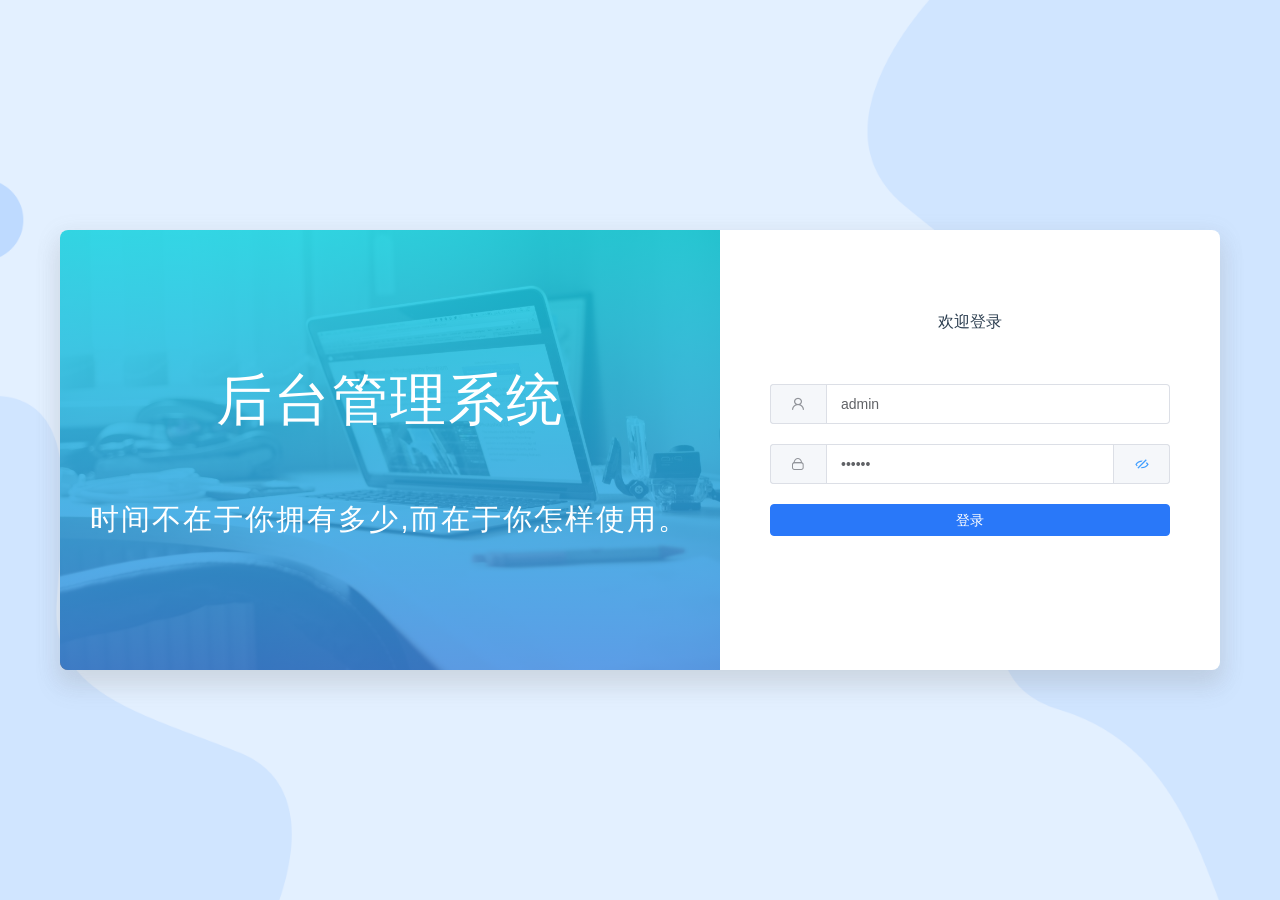
==== web/demo-admin/index.html @ 16a54ed1 "chore: 各种更新" ====
<!doctype html>
<html lang="zh-CN" dir="ltr">
    <head>
        <meta charset="UTF-8" />
        <link rel="icon" href="./favicon.ico" />
        <link rel="stylesheet" href="./static/css/reset.css" />
        <link rel="stylesheet" href="./static/fonts/iconfont.css" />
        <meta name="viewport" content="width=device-width, initial-scale=1.0" />
        <title></title>
      <script type="module" crossorigin src="./assets/main-Dwkan7Wc.js"></script>
      <link rel="modulepreload" crossorigin href="./assets/vendor-tJYAkJng.js">
      <link rel="stylesheet" crossorigin href="./assets/vendor-wzrP5itm.css">
      <link rel="stylesheet" crossorigin href="./assets/main-BVKBGMH9.css">
      <link rel="stylesheet" crossorigin href="./assets/unocss-CEicNWqN.css">
    </head>
    <body>
        <div id="app"></div>
    </body>
</html>
---- web/demo-admin/static/fonts/iconfont.css ----
@font-face {
    font-family: iconfont; /* Project id 4146438 */
    src:
        url('iconfont.woff2?t=1688141704263') format('woff2'),
        url('iconfont.woff?t=1688141704263') format('woff'),
        url('iconfont.ttf?t=1688141704263') format('truetype');
}

.iconfont {
    font-family: iconfont !important;
    font-size: 16px;
    -webkit-font-smoothing: antialiased;
    -moz-osx-font-smoothing: grayscale;
    font-style: normal;
}

.icon-yemian::before {
    content: '\e7cc';
}

.icon-yanjing_yincang::before {
    content: '\eb45';
}

.icon-yanjing_xianshi::before {
    content: '\eb46';
}

.icon-user::before {
    content: '\e776';
}

.icon-mima::before {
    content: '\e615';
}

.icon-shuliang::before {
    content: '\e61d';
}

.icon-yingshou::before {
    content: '\e640';
}

.icon-xiaoxi::before {
    content: '\e65b';
}

.icon-xitong::before {
    content: '\e66e';
}

.icon-yemianpeizhi::before {
    content: '\e61f';
}

.icon-caidan::before {
    content: '\e652';
}

.icon-dashboard::before {
    content: '\e78b';
}

.icon-shouye::before {
    content: '\e628';
}

.icon-chenggong::before {
    content: '\e666';
}

.icon-shezhi::before {
    content: '\e6ee';
}

.icon-github::before {
    content: '\e85a';
}

.icon-unFullScreen::before {
    content: '\e633';
}

.icon-fullScreen::before {
    content: '\e627';
}

.icon-down::before {
    content: '\e651';
}

.icon-s-unfold::before {
    content: '\e687';
}

.icon-s-fold::before {
    content: '\e60a';
}

.icon-wodefensi::before {
    content: '\e7d3';
}

.icon-weibo::before {
    content: '\e645';
}

.icon-change_1::before {
    content: '\e647';
}

.icon-good::before {
    content: '\e62a';
}

.icon-renjijiaohu::before {
    content: '\e62b';
}

.icon-fensiguanli::before {
    content: '\e622';
}

.icon-weixin::before {
    content: '\e638';
}

.icon-exchange_2::before {
    content: '\e6ad';
}

.icon-pinglun::before {
    content: '\e60d';
}

.icon-exchange_3::before {
    content: '\e63e';
}

.icon-haoyou::before {
    content: '\e60e';
}

.icon-dianzan::before {
    content: '\e617';
}

.icon-zhuanfa::before {
    content: '\e604';
}

.icon-people::before {
    content: '\e600';
}
---- web/demo-admin/assets/vendor-wzrP5itm.css ----
:root{--el-color-white:#ffffff;--el-color-black:#000000;--el-color-primary-rgb:64,158,255;--el-color-success-rgb:103,194,58;--el-color-warning-rgb:230,162,60;--el-color-danger-rgb:245,108,108;--el-color-error-rgb:245,108,108;--el-color-info-rgb:144,147,153;--el-font-size-extra-large:20px;--el-font-size-large:18px;--el-font-size-medium:16px;--el-font-size-base:14px;--el-font-size-small:13px;--el-font-size-extra-small:12px;--el-font-family:"Helvetica Neue",Helvetica,"PingFang SC","Hiragino Sans GB","Microsoft YaHei","微软雅黑",Arial,sans-serif;--el-font-weight-primary:500;--el-font-line-height-primary:24px;--el-index-normal:1;--el-index-top:1000;--el-index-popper:2000;--el-border-radius-base:4px;--el-border-radius-small:2px;--el-border-radius-round:20px;--el-border-radius-circle:100%;--el-transition-duration:.3s;--el-transition-duration-fast:.2s;--el-transition-function-ease-in-out-bezier:cubic-bezier(.645,.045,.355,1);--el-transition-function-fast-bezier:cubic-bezier(.23,1,.32,1);--el-transition-all:all var(--el-transition-duration) var(--el-transition-function-ease-in-out-bezier);--el-transition-fade:opacity var(--el-transition-duration) var(--el-transition-function-fast-bezier);--el-transition-md-fade:transform var(--el-transition-duration) var(--el-transition-function-fast-bezier),opacity var(--el-transition-duration) var(--el-transition-function-fast-bezier);--el-transition-fade-linear:opacity var(--el-transition-duration-fast) linear;--el-transition-border:border-color var(--el-transition-duration-fast) var(--el-transition-function-ease-in-out-bezier);--el-transition-box-shadow:box-shadow var(--el-transition-duration-fast) var(--el-transition-function-ease-in-out-bezier);--el-transition-color:color var(--el-transition-duration-fast) var(--el-transition-function-ease-in-out-bezier);--el-component-size-large:40px;--el-component-size:32px;--el-component-size-small:24px}:root{color-scheme:light;--el-color-primary:#409eff;--el-color-primary-light-3:rgb(121,187,255);--el-color-primary-light-5:rgb(160,207,255);--el-color-primary-light-7:rgb(198,226,255);--el-color-primary-light-8:rgb(217,236,255);--el-color-primary-light-9:rgb(236,245,255);--el-color-primary-dark-2:rgb(51,126,204);--el-color-success:#67c23a;--el-color-success-light-3:rgb(149,212,117);--el-color-success-light-5:rgb(179,225,157);--el-color-success-light-7:rgb(209,237,196);--el-color-success-light-8:rgb(225,243,216);--el-color-success-light-9:rgb(240,249,235);--el-color-success-dark-2:rgb(82,155,46);--el-color-warning:#e6a23c;--el-color-warning-light-3:rgb(238,190,119);--el-color-warning-light-5:rgb(243,209,158);--el-color-warning-light-7:rgb(248,227,197);--el-color-warning-light-8:rgb(250,236,216);--el-color-warning-light-9:rgb(253,246,236);--el-color-warning-dark-2:rgb(184,130,48);--el-color-danger:#f56c6c;--el-color-danger-light-3:rgb(248,152,152);--el-color-danger-light-5:rgb(250,182,182);--el-color-danger-light-7:rgb(252,211,211);--el-color-danger-light-8:rgb(253,226,226);--el-color-danger-light-9:rgb(254,240,240);--el-color-danger-dark-2:rgb(196,86,86);--el-color-error:#f56c6c;--el-color-error-light-3:rgb(248,152,152);--el-color-error-light-5:rgb(250,182,182);--el-color-error-light-7:rgb(252,211,211);--el-color-error-light-8:rgb(253,226,226);--el-color-error-light-9:rgb(254,240,240);--el-color-error-dark-2:rgb(196,86,86);--el-color-info:#909399;--el-color-info-light-3:rgb(177,179,184);--el-color-info-light-5:rgb(200,201,204);--el-color-info-light-7:rgb(222,223,224);--el-color-info-light-8:rgb(233,233,235);--el-color-info-light-9:rgb(244,244,245);--el-color-info-dark-2:rgb(115,118,122);--el-bg-color:#ffffff;--el-bg-color-page:#f2f3f5;--el-bg-color-overlay:#ffffff;--el-text-color-primary:#303133;--el-text-color-regular:#606266;--el-text-color-secondary:#909399;--el-text-color-placeholder:#a8abb2;--el-text-color-disabled:#c0c4cc;--el-border-color:#dcdfe6;--el-border-color-light:#e4e7ed;--el-border-color-lighter:#ebeef5;--el-border-color-extra-light:#f2f6fc;--el-border-color-dark:#d4d7de;--el-border-color-darker:#cdd0d6;--el-fill-color:#f0f2f5;--el-fill-color-light:#f5f7fa;--el-fill-color-lighter:#fafafa;--el-fill-color-extra-light:#fafcff;--el-fill-color-dark:#ebedf0;--el-fill-color-darker:#e6e8eb;--el-fill-color-blank:#ffffff;--el-box-shadow:0px 12px 32px 4px rgba(0,0,0,.04),0px 8px 20px rgba(0,0,0,.08);--el-box-shadow-light:0px 0px 12px rgba(0,0,0,.12);--el-box-shadow-lighter:0px 0px 6px rgba(0,0,0,.12);--el-box-shadow-dark:0px 16px 48px 16px rgba(0,0,0,.08),0px 12px 32px rgba(0,0,0,.12),0px 8px 16px -8px rgba(0,0,0,.16);--el-disabled-bg-color:var(--el-fill-color-light);--el-disabled-text-color:var(--el-text-color-placeholder);--el-disabled-border-color:var(--el-border-color-light);--el-overlay-color:rgba(0,0,0,.8);--el-overlay-color-light:rgba(0,0,0,.7);--el-overlay-color-lighter:rgba(0,0,0,.5);--el-mask-color:rgba(255,255,255,.9);--el-mask-color-extra-light:rgba(255,255,255,.3);--el-border-width:1px;--el-border-style:solid;--el-border-color-hover:var(--el-text-color-disabled);--el-border:var(--el-border-width) var(--el-border-style) var(--el-border-color);--el-svg-monochrome-grey:var(--el-border-color)}.el-zoom-in-top-enter-active,.el-zoom-in-top-leave-active{opacity:1;transform:scaleY(1);transform-origin:center top;transition:var(--el-transition-md-fade)}.el-zoom-in-bottom-enter-active,.el-zoom-in-bottom-leave-active{opacity:1;transform:scaleY(1);transform-origin:center bottom;transition:var(--el-transition-md-fade)}.el-zoom-in-left-enter-active,.el-zoom-in-left-leave-active{opacity:1;transform:scale(1);transform-origin:top left;transition:var(--el-transition-md-fade)}.el-collapse-transition-enter-active,.el-collapse-transition-leave-active{transition:var(--el-transition-duration) max-height ease-in-out,var(--el-transition-duration) padding-top ease-in-out,var(--el-transition-duration) padding-bottom ease-in-out}@keyframes rotating{0%{transform:rotate(0)}to{transform:rotate(1turn)}}.el-icon{--color:inherit;align-items:center;display:inline-flex;height:1em;justify-content:center;line-height:1em;position:relative;width:1em;fill:currentColor;color:var(--color);font-size:inherit}:root{--el-loading-spinner-size:42px;--el-loading-fullscreen-spinner-size:50px}.el-loading-mask{background-color:var(--el-mask-color);bottom:0;left:0;margin:0;position:absolute;right:0;top:0;transition:opacity var(--el-transition-duration);z-index:2000}.el-loading-mask.is-fullscreen .el-loading-spinner{margin-top:calc((0px - var(--el-loading-fullscreen-spinner-size))/2)}.el-loading-spinner{margin-top:calc((0px - var(--el-loading-spinner-size))/2);position:absolute;text-align:center;top:50%;width:100%}.el-loading-spinner .el-loading-text{color:var(--el-color-primary);font-size:14px;margin:3px 0}.el-loading-spinner .circular{animation:loading-rotate 2s linear infinite;display:inline;height:var(--el-loading-spinner-size);width:var(--el-loading-spinner-size)}@keyframes loading-rotate{to{transform:rotate(1turn)}}.el-badge{--el-badge-bg-color:var(--el-color-danger);--el-badge-radius:10px;--el-badge-font-size:12px;--el-badge-padding:6px;--el-badge-size:18px;display:inline-block;position:relative;vertical-align:middle;width:-moz-fit-content;width:fit-content}.el-badge__content{align-items:center;background-color:var(--el-badge-bg-color);border:1px solid var(--el-bg-color);border-radius:var(--el-badge-radius);color:var(--el-color-white);display:inline-flex;font-size:var(--el-badge-font-size);height:var(--el-badge-size);justify-content:center;padding:0 var(--el-badge-padding);white-space:nowrap}.el-badge__content.is-fixed{position:absolute;right:calc(1px + var(--el-badge-size)/2);top:0;transform:translateY(-50%) translate(100%);z-index:var(--el-index-normal)}.el-badge__content.is-fixed.is-dot{right:5px}.el-badge__content.is-dot{border-radius:50%;height:8px;padding:0;right:0;width:8px}.el-badge__content.is-hide-zero{display:none}.el-badge__content--primary{background-color:var(--el-color-primary)}.el-badge__content--success{background-color:var(--el-color-success)}.el-badge__content--warning{background-color:var(--el-color-warning)}.el-badge__content--info{background-color:var(--el-color-info)}.el-badge__content--danger{background-color:var(--el-color-danger)}.el-message{--el-message-bg-color:var(--el-color-info-light-9);--el-message-border-color:var(--el-border-color-lighter);--el-message-padding:11px 15px;--el-message-close-size:16px;--el-message-close-icon-color:var(--el-text-color-placeholder);--el-message-close-hover-color:var(--el-text-color-secondary);align-items:center;background-color:var(--el-message-bg-color);border-color:var(--el-message-border-color);border-radius:var(--el-border-radius-base);border-style:var(--el-border-style);border-width:var(--el-border-width);box-sizing:border-box;display:flex;gap:8px;max-width:calc(100% - 32px);padding:var(--el-message-padding);position:fixed;transition:opacity var(--el-transition-duration),transform .4s,top .4s,bottom .4s;width:-moz-fit-content;width:fit-content}.el-message.is-left{left:16px}.el-message.is-right{right:16px}.el-message.is-center{left:0;margin:0 auto;right:0}.el-message.is-plain{background-color:var(--el-bg-color-overlay);border-color:var(--el-bg-color-overlay);box-shadow:var(--el-box-shadow-light)}.el-message p{margin:0}.el-message--primary{--el-message-bg-color:var(--el-color-primary-light-9);--el-message-border-color:var(--el-color-primary-light-8);--el-message-text-color:var(--el-color-primary)}.el-message--primary .el-message__content{color:var(--el-message-text-color);overflow-wrap:break-word}.el-message .el-message-icon--primary{color:var(--el-message-text-color)}.el-message--success{--el-message-bg-color:var(--el-color-success-light-9);--el-message-border-color:var(--el-color-success-light-8);--el-message-text-color:var(--el-color-success)}.el-message--success .el-message__content{color:var(--el-message-text-color);overflow-wrap:break-word}.el-message .el-message-icon--success{color:var(--el-message-text-color)}.el-message--info{--el-message-bg-color:var(--el-color-info-light-9);--el-message-border-color:var(--el-color-info-light-8);--el-message-text-color:var(--el-color-info)}.el-message--info .el-message__content{color:var(--el-message-text-color);overflow-wrap:break-word}.el-message .el-message-icon--info{color:var(--el-message-text-color)}.el-message--warning{--el-message-bg-color:var(--el-color-warning-light-9);--el-message-border-color:var(--el-color-warning-light-8);--el-message-text-color:var(--el-color-warning)}.el-message--warning .el-message__content{color:var(--el-message-text-color);overflow-wrap:break-word}.el-message .el-message-icon--warning{color:var(--el-message-text-color)}.el-message--error{--el-message-bg-color:var(--el-color-error-light-9);--el-message-border-color:var(--el-color-error-light-8);--el-message-text-color:var(--el-color-error)}.el-message--error .el-message__content{color:var(--el-message-text-color);overflow-wrap:break-word}.el-message .el-message-icon--error{color:var(--el-message-text-color)}.el-message .el-message__badge{position:absolute;right:-8px;top:-8px}.el-message__content{font-size:14px;line-height:1;padding:0}.el-message__content:focus{outline-width:0}.el-message .el-message__closeBtn{color:var(--el-message-close-icon-color);cursor:pointer;font-size:var(--el-message-close-size)}.el-message .el-message__closeBtn:focus{outline-width:0}.el-message .el-message__closeBtn:hover{color:var(--el-message-close-hover-color)}.el-message-fade-enter-from,.el-message-fade-leave-to{opacity:0;transform:translateY(-100%)}.el-message-fade-enter-from.is-bottom,.el-message-fade-leave-to.is-bottom{transform:translateY(100%)}:root{--el-popup-modal-bg-color:var(--el-color-black);--el-popup-modal-opacity:.5}.v-modal{background:var(--el-popup-modal-bg-color);height:100%;left:0;opacity:var(--el-popup-modal-opacity);position:fixed;top:0;width:100%}.el-message-box{--el-messagebox-title-color:var(--el-text-color-primary);--el-messagebox-width:420px;--el-messagebox-border-radius:4px;--el-messagebox-box-shadow:var(--el-box-shadow);--el-messagebox-font-size:var(--el-font-size-large);--el-messagebox-content-font-size:var(--el-font-size-base);--el-messagebox-content-color:var(--el-text-color-regular);--el-messagebox-error-font-size:12px;--el-messagebox-padding-primary:12px;--el-messagebox-font-line-height:var(--el-font-line-height-primary);backface-visibility:hidden;background-color:var(--el-bg-color);border-radius:var(--el-messagebox-border-radius);box-shadow:var(--el-messagebox-box-shadow);box-sizing:border-box;display:inline-block;font-size:var(--el-messagebox-font-size);max-width:var(--el-messagebox-width);overflow:hidden;overflow-wrap:break-word;padding:var(--el-messagebox-padding-primary);position:relative;text-align:left;vertical-align:middle;width:100%}.el-message-box:focus{outline:none!important}.is-message-box .el-overlay-message-box{bottom:0;left:0;overflow:auto;padding:16px;position:fixed;right:0;text-align:center;top:0}.is-message-box .el-overlay-message-box:after{content:"";display:inline-block;height:100%;vertical-align:middle;width:0}.el-message-box.is-draggable .el-message-box__header{cursor:move;-webkit-user-select:none;-moz-user-select:none;user-select:none}.el-message-box__header{padding-bottom:var(--el-messagebox-padding-primary)}.el-message-box__header.show-close{padding-right:calc(var(--el-messagebox-padding-primary) + var(--el-message-close-size, 16px))}.el-message-box__title{color:var(--el-messagebox-title-color);font-size:var(--el-messagebox-font-size);line-height:var(--el-messagebox-font-line-height)}.el-message-box__headerbtn{background:transparent;border:none;cursor:pointer;font-size:var(--el-message-close-size,16px);height:40px;outline:none;padding:0;position:absolute;right:0;top:0;width:40px}.el-message-box__headerbtn .el-message-box__close{color:var(--el-color-info);font-size:inherit}.el-message-box__headerbtn:focus .el-message-box__close,.el-message-box__headerbtn:hover .el-message-box__close{color:var(--el-color-primary)}.el-message-box__content{color:var(--el-messagebox-content-color);font-size:var(--el-messagebox-content-font-size)}.el-message-box__container{align-items:center;display:flex;gap:12px}.el-message-box__input{padding-top:12px}.el-message-box__input div.invalid>input{border-color:var(--el-color-error)}.el-message-box__input div.invalid>input:focus{border-color:var(--el-color-error)}.el-message-box__status{font-size:24px}.el-message-box__status.el-message-box-icon--primary{--el-messagebox-color:var(--el-color-primary);color:var(--el-messagebox-color)}.el-message-box__status.el-message-box-icon--success{--el-messagebox-color:var(--el-color-success);color:var(--el-messagebox-color)}.el-message-box__status.el-message-box-icon--info{--el-messagebox-color:var(--el-color-info);color:var(--el-messagebox-color)}.el-message-box__status.el-message-box-icon--warning{--el-messagebox-color:var(--el-color-warning);color:var(--el-messagebox-color)}.el-message-box__status.el-message-box-icon--error{--el-messagebox-color:var(--el-color-error);color:var(--el-messagebox-color)}.el-message-box__message{margin:0;min-width:0}.el-message-box__message p{line-height:var(--el-messagebox-font-line-height);margin:0}.el-message-box__errormsg{color:var(--el-color-error);font-size:var(--el-messagebox-error-font-size);line-height:var(--el-messagebox-font-line-height)}.el-message-box__btns{align-items:center;display:flex;flex-wrap:wrap;justify-content:flex-end;padding-top:var(--el-messagebox-padding-primary)}.el-message-box--center .el-message-box__title{align-items:center;display:flex;gap:6px;justify-content:center}.el-message-box--center .el-message-box__status{font-size:inherit}.el-message-box--center .el-message-box__btns,.el-message-box--center .el-message-box__container{justify-content:center}.fade-in-linear-enter-active .el-overlay-message-box{animation:msgbox-fade-in var(--el-transition-duration)}.fade-in-linear-leave-active .el-overlay-message-box{animation:msgbox-fade-in var(--el-transition-duration) reverse}@keyframes msgbox-fade-in{0%{opacity:0;transform:translate3d(0,-20px,0)}to{opacity:1;transform:translateZ(0)}}.el-button{--el-button-font-weight:var(--el-font-weight-primary);--el-button-border-color:var(--el-border-color);--el-button-bg-color:var(--el-fill-color-blank);--el-button-text-color:var(--el-text-color-regular);--el-button-disabled-text-color:var(--el-disabled-text-color);--el-button-disabled-bg-color:var(--el-fill-color-blank);--el-button-disabled-border-color:var(--el-border-color-light);--el-button-divide-border-color:rgba(255,255,255,.5);--el-button-hover-text-color:var(--el-color-primary);--el-button-hover-bg-color:var(--el-color-primary-light-9);--el-button-hover-border-color:var(--el-color-primary-light-7);--el-button-active-text-color:var(--el-button-hover-text-color);--el-button-active-border-color:var(--el-color-primary);--el-button-active-bg-color:var(--el-button-hover-bg-color);--el-button-outline-color:var(--el-color-primary-light-5);--el-button-hover-link-text-color:var(--el-text-color-secondary);--el-button-active-color:var(--el-text-color-primary);align-items:center;-webkit-appearance:none;background-color:var(--el-button-bg-color);border:var(--el-border);border-color:var(--el-button-border-color);box-sizing:border-box;color:var(--el-button-text-color);cursor:pointer;display:inline-flex;font-weight:var(--el-button-font-weight);height:32px;justify-content:center;line-height:1;outline:none;text-align:center;transition:.1s;-webkit-user-select:none;-moz-user-select:none;user-select:none;vertical-align:middle;white-space:nowrap}.el-button:hover{background-color:var(--el-button-hover-bg-color);border-color:var(--el-button-hover-border-color);color:var(--el-button-hover-text-color);outline:none}.el-button:active{background-color:var(--el-button-active-bg-color);border-color:var(--el-button-active-border-color);color:var(--el-button-active-text-color);outline:none}.el-button>span{align-items:center;display:inline-flex}.el-button{border-radius:var(--el-border-radius-base);font-size:var(--el-font-size-base)}.el-button,.el-button.is-round{padding:8px 15px}.el-button.is-plain{--el-button-hover-text-color:var(--el-color-primary);--el-button-hover-bg-color:var(--el-fill-color-blank);--el-button-hover-border-color:var(--el-color-primary)}.el-button.is-active{background-color:var(--el-button-active-bg-color);border-color:var(--el-button-active-border-color);color:var(--el-button-active-text-color);outline:none}.el-button.is-disabled,.el-button.is-disabled:hover{background-color:var(--el-button-disabled-bg-color);background-image:none;border-color:var(--el-button-disabled-border-color);color:var(--el-button-disabled-text-color);cursor:not-allowed}.el-button.is-loading{pointer-events:none;position:relative}.el-button.is-loading:before{background-color:var(--el-mask-color-extra-light);border-radius:inherit;bottom:-1px;content:"";left:-1px;pointer-events:none;position:absolute;right:-1px;top:-1px;z-index:1}.el-button.is-circle{border-radius:50%;padding:8px;width:32px}.el-button.is-text{background-color:transparent;border:0 solid transparent;color:var(--el-button-text-color)}.el-button.is-text.is-disabled{background-color:transparent!important;color:var(--el-button-disabled-text-color)}.el-button.is-link{background:transparent;border-color:transparent;color:var(--el-button-text-color);height:auto;padding:2px}.el-button.is-link.is-disabled{background-color:transparent!important;border-color:transparent!important;color:var(--el-button-disabled-text-color)}.el-button.is-link:not(.is-disabled):hover{background-color:transparent;border-color:transparent}.el-button.is-link:not(.is-disabled):active{background-color:transparent;border-color:transparent;color:var(--el-button-active-color)}.el-button--text{background:transparent;border-color:transparent;color:var(--el-color-primary);padding-left:0;padding-right:0}.el-button--text.is-disabled{background-color:transparent!important;border-color:transparent!important;color:var(--el-button-disabled-text-color)}.el-button--text:not(.is-disabled):hover{background-color:transparent;border-color:transparent;color:var(--el-color-primary-light-3)}.el-button--text:not(.is-disabled):active{background-color:transparent;border-color:transparent;color:var(--el-color-primary-dark-2)}.el-button--primary{--el-button-text-color:var(--el-color-white);--el-button-bg-color:var(--el-color-primary);--el-button-border-color:var(--el-color-primary);--el-button-outline-color:var(--el-color-primary-light-5);--el-button-active-color:var(--el-color-primary-dark-2);--el-button-hover-text-color:var(--el-color-white);--el-button-hover-link-text-color:var(--el-color-primary-light-5);--el-button-hover-bg-color:var(--el-color-primary-light-3);--el-button-hover-border-color:var(--el-color-primary-light-3);--el-button-active-bg-color:var(--el-color-primary-dark-2);--el-button-active-border-color:var(--el-color-primary-dark-2);--el-button-disabled-text-color:var(--el-color-white);--el-button-disabled-bg-color:var(--el-color-primary-light-5);--el-button-disabled-border-color:var(--el-color-primary-light-5)}.el-button--primary.is-link,.el-button--primary.is-plain,.el-button--primary.is-text{--el-button-text-color:var(--el-color-primary);--el-button-bg-color:var(--el-color-primary-light-9);--el-button-border-color:var(--el-color-primary-light-5);--el-button-hover-text-color:var(--el-color-white);--el-button-hover-bg-color:var(--el-color-primary);--el-button-hover-border-color:var(--el-color-primary);--el-button-active-text-color:var(--el-color-white)}.el-button--primary.is-link.is-disabled,.el-button--primary.is-link.is-disabled:active,.el-button--primary.is-link.is-disabled:focus,.el-button--primary.is-link.is-disabled:hover,.el-button--primary.is-plain.is-disabled,.el-button--primary.is-plain.is-disabled:active,.el-button--primary.is-plain.is-disabled:focus,.el-button--primary.is-plain.is-disabled:hover,.el-button--primary.is-text.is-disabled,.el-button--primary.is-text.is-disabled:active,.el-button--primary.is-text.is-disabled:focus,.el-button--primary.is-text.is-disabled:hover{background-color:var(--el-color-primary-light-9);border-color:var(--el-color-primary-light-8);color:var(--el-color-primary-light-5)}.el-button--success{--el-button-text-color:var(--el-color-white);--el-button-bg-color:var(--el-color-success);--el-button-border-color:var(--el-color-success);--el-button-outline-color:var(--el-color-success-light-5);--el-button-active-color:var(--el-color-success-dark-2);--el-button-hover-text-color:var(--el-color-white);--el-button-hover-link-text-color:var(--el-color-success-light-5);--el-button-hover-bg-color:var(--el-color-success-light-3);--el-button-hover-border-color:var(--el-color-success-light-3);--el-button-active-bg-color:var(--el-color-success-dark-2);--el-button-active-border-color:var(--el-color-success-dark-2);--el-button-disabled-text-color:var(--el-color-white);--el-button-disabled-bg-color:var(--el-color-success-light-5);--el-button-disabled-border-color:var(--el-color-success-light-5)}.el-button--success.is-link,.el-button--success.is-plain,.el-button--success.is-text{--el-button-text-color:var(--el-color-success);--el-button-bg-color:var(--el-color-success-light-9);--el-button-border-color:var(--el-color-success-light-5);--el-button-hover-text-color:var(--el-color-white);--el-button-hover-bg-color:var(--el-color-success);--el-button-hover-border-color:var(--el-color-success);--el-button-active-text-color:var(--el-color-white)}.el-button--success.is-link.is-disabled,.el-button--success.is-link.is-disabled:active,.el-button--success.is-link.is-disabled:focus,.el-button--success.is-link.is-disabled:hover,.el-button--success.is-plain.is-disabled,.el-button--success.is-plain.is-disabled:active,.el-button--success.is-plain.is-disabled:focus,.el-button--success.is-plain.is-disabled:hover,.el-button--success.is-text.is-disabled,.el-button--success.is-text.is-disabled:active,.el-button--success.is-text.is-disabled:focus,.el-button--success.is-text.is-disabled:hover{background-color:var(--el-color-success-light-9);border-color:var(--el-color-success-light-8);color:var(--el-color-success-light-5)}.el-button--warning{--el-button-text-color:var(--el-color-white);--el-button-bg-color:var(--el-color-warning);--el-button-border-color:var(--el-color-warning);--el-button-outline-color:var(--el-color-warning-light-5);--el-button-active-color:var(--el-color-warning-dark-2);--el-button-hover-text-color:var(--el-color-white);--el-button-hover-link-text-color:var(--el-color-warning-light-5);--el-button-hover-bg-color:var(--el-color-warning-light-3);--el-button-hover-border-color:var(--el-color-warning-light-3);--el-button-active-bg-color:var(--el-color-warning-dark-2);--el-button-active-border-color:var(--el-color-warning-dark-2);--el-button-disabled-text-color:var(--el-color-white);--el-button-disabled-bg-color:var(--el-color-warning-light-5);--el-button-disabled-border-color:var(--el-color-warning-light-5)}.el-button--warning.is-link,.el-button--warning.is-plain,.el-button--warning.is-text{--el-button-text-color:var(--el-color-warning);--el-button-bg-color:var(--el-color-warning-light-9);--el-button-border-color:var(--el-color-warning-light-5);--el-button-hover-text-color:var(--el-color-white);--el-button-hover-bg-color:var(--el-color-warning);--el-button-hover-border-color:var(--el-color-warning);--el-button-active-text-color:var(--el-color-white)}.el-button--warning.is-link.is-disabled,.el-button--warning.is-link.is-disabled:active,.el-button--warning.is-link.is-disabled:focus,.el-button--warning.is-link.is-disabled:hover,.el-button--warning.is-plain.is-disabled,.el-button--warning.is-plain.is-disabled:active,.el-button--warning.is-plain.is-disabled:focus,.el-button--warning.is-plain.is-disabled:hover,.el-button--warning.is-text.is-disabled,.el-button--warning.is-text.is-disabled:active,.el-button--warning.is-text.is-disabled:focus,.el-button--warning.is-text.is-disabled:hover{background-color:var(--el-color-warning-light-9);border-color:var(--el-color-warning-light-8);color:var(--el-color-warning-light-5)}.el-button--danger{--el-button-text-color:var(--el-color-white);--el-button-bg-color:var(--el-color-danger);--el-button-border-color:var(--el-color-danger);--el-button-outline-color:var(--el-color-danger-light-5);--el-button-active-color:var(--el-color-danger-dark-2);--el-button-hover-text-color:var(--el-color-white);--el-button-hover-link-text-color:var(--el-color-danger-light-5);--el-button-hover-bg-color:var(--el-color-danger-light-3);--el-button-hover-border-color:var(--el-color-danger-light-3);--el-button-active-bg-color:var(--el-color-danger-dark-2);--el-button-active-border-color:var(--el-color-danger-dark-2);--el-button-disabled-text-color:var(--el-color-white);--el-button-disabled-bg-color:var(--el-color-danger-light-5);--el-button-disabled-border-color:var(--el-color-danger-light-5)}.el-button--danger.is-link,.el-button--danger.is-plain,.el-button--danger.is-text{--el-button-text-color:var(--el-color-danger);--el-button-bg-color:var(--el-color-danger-light-9);--el-button-border-color:var(--el-color-danger-light-5);--el-button-hover-text-color:var(--el-color-white);--el-button-hover-bg-color:var(--el-color-danger);--el-button-hover-border-color:var(--el-color-danger);--el-button-active-text-color:var(--el-color-white)}.el-button--danger.is-link.is-disabled,.el-button--danger.is-link.is-disabled:active,.el-button--danger.is-link.is-disabled:focus,.el-button--danger.is-link.is-disabled:hover,.el-button--danger.is-plain.is-disabled,.el-button--danger.is-plain.is-disabled:active,.el-button--danger.is-plain.is-disabled:focus,.el-button--danger.is-plain.is-disabled:hover,.el-button--danger.is-text.is-disabled,.el-button--danger.is-text.is-disabled:active,.el-button--danger.is-text.is-disabled:focus,.el-button--danger.is-text.is-disabled:hover{background-color:var(--el-color-danger-light-9);border-color:var(--el-color-danger-light-8);color:var(--el-color-danger-light-5)}.el-button--info{--el-button-text-color:var(--el-color-white);--el-button-bg-color:var(--el-color-info);--el-button-border-color:var(--el-color-info);--el-button-outline-color:var(--el-color-info-light-5);--el-button-active-color:var(--el-color-info-dark-2);--el-button-hover-text-color:var(--el-color-white);--el-button-hover-link-text-color:var(--el-color-info-light-5);--el-button-hover-bg-color:var(--el-color-info-light-3);--el-button-hover-border-color:var(--el-color-info-light-3);--el-button-active-bg-color:var(--el-color-info-dark-2);--el-button-active-border-color:var(--el-color-info-dark-2);--el-button-disabled-text-color:var(--el-color-white);--el-button-disabled-bg-color:var(--el-color-info-light-5);--el-button-disabled-border-color:var(--el-color-info-light-5)}.el-button--info.is-link,.el-button--info.is-plain,.el-button--info.is-text{--el-button-text-color:var(--el-color-info);--el-button-bg-color:var(--el-color-info-light-9);--el-button-border-color:var(--el-color-info-light-5);--el-button-hover-text-color:var(--el-color-white);--el-button-hover-bg-color:var(--el-color-info);--el-button-hover-border-color:var(--el-color-info);--el-button-active-text-color:var(--el-color-white)}.el-button--info.is-link.is-disabled,.el-button--info.is-link.is-disabled:active,.el-button--info.is-link.is-disabled:focus,.el-button--info.is-link.is-disabled:hover,.el-button--info.is-plain.is-disabled,.el-button--info.is-plain.is-disabled:active,.el-button--info.is-plain.is-disabled:focus,.el-button--info.is-plain.is-disabled:hover,.el-button--info.is-text.is-disabled,.el-button--info.is-text.is-disabled:active,.el-button--info.is-text.is-disabled:focus,.el-button--info.is-text.is-disabled:hover{background-color:var(--el-color-info-light-9);border-color:var(--el-color-info-light-8);color:var(--el-color-info-light-5)}.el-button--large{--el-button-size:40px;height:var(--el-button-size)}.el-button--large{border-radius:var(--el-border-radius-base);font-size:var(--el-font-size-base);padding:12px 19px}.el-button--large.is-circle{padding:12px;width:var(--el-button-size)}.el-button--small{--el-button-size:24px;height:var(--el-button-size)}.el-button--small{border-radius:calc(var(--el-border-radius-base) - 1px);font-size:12px;padding:5px 11px}.el-button--small.is-circle{padding:5px;width:var(--el-button-size)}.el-textarea{--el-input-text-color:var(--el-text-color-regular);--el-input-border:var(--el-border);--el-input-hover-border:var(--el-border-color-hover);--el-input-focus-border:var(--el-color-primary);--el-input-transparent-border:0 0 0 1px transparent inset;--el-input-border-color:var(--el-border-color);--el-input-border-radius:var(--el-border-radius-base);--el-input-bg-color:var(--el-fill-color-blank);--el-input-icon-color:var(--el-text-color-placeholder);--el-input-placeholder-color:var(--el-text-color-placeholder);--el-input-hover-border-color:var(--el-border-color-hover);--el-input-clear-hover-color:var(--el-text-color-secondary);--el-input-focus-border-color:var(--el-color-primary);--el-input-width:100%;display:inline-block;font-size:var(--el-font-size-base);position:relative;vertical-align:bottom;width:100%}.el-textarea__inner{-webkit-appearance:none;background-color:var(--el-input-bg-color,var(--el-fill-color-blank));background-image:none;border:none;border-radius:var(--el-input-border-radius,var(--el-border-radius-base));box-shadow:0 0 0 1px var(--el-input-border-color,var(--el-border-color)) inset;box-sizing:border-box;color:var(--el-input-text-color,var(--el-text-color-regular));display:block;font-family:inherit;font-size:inherit;line-height:1.5;padding:5px 11px;position:relative;resize:vertical;transition:var(--el-transition-box-shadow);width:100%}.el-textarea__inner::-moz-placeholder{color:var(--el-input-placeholder-color,var(--el-text-color-placeholder))}.el-textarea__inner::placeholder{color:var(--el-input-placeholder-color,var(--el-text-color-placeholder))}.el-textarea__inner:focus{box-shadow:0 0 0 1px var(--el-input-focus-border-color) inset;outline:none}.el-textarea .el-input__count{background:var(--el-fill-color-blank);bottom:5px;color:var(--el-color-info);font-size:12px;line-height:14px;position:absolute;right:10px}.el-textarea .el-input__count.is-outside{background:transparent;bottom:unset;line-height:1;padding-top:2px;position:absolute;right:0;top:100%}.el-textarea.is-disabled .el-textarea__inner{background-color:var(--el-disabled-bg-color);box-shadow:0 0 0 1px var(--el-disabled-border-color) inset;color:var(--el-disabled-text-color);cursor:not-allowed}.el-textarea.is-disabled .el-textarea__inner::-moz-placeholder{color:var(--el-text-color-placeholder)}.el-input{--el-input-text-color:var(--el-text-color-regular);--el-input-border:var(--el-border);--el-input-hover-border:var(--el-border-color-hover);--el-input-focus-border:var(--el-color-primary);--el-input-transparent-border:0 0 0 1px transparent inset;--el-input-border-color:var(--el-border-color);--el-input-border-radius:var(--el-border-radius-base);--el-input-bg-color:var(--el-fill-color-blank);--el-input-icon-color:var(--el-text-color-placeholder);--el-input-placeholder-color:var(--el-text-color-placeholder);--el-input-hover-border-color:var(--el-border-color-hover);--el-input-clear-hover-color:var(--el-text-color-secondary);--el-input-focus-border-color:var(--el-color-primary);--el-input-width:100%;--el-input-height:var(--el-component-size);box-sizing:border-box;display:inline-flex;font-size:var(--el-font-size-base);line-height:var(--el-input-height);position:relative;vertical-align:middle;width:var(--el-input-width)}.el-input::-webkit-scrollbar{width:6px;z-index:11}.el-input::-webkit-scrollbar-thumb{background:var(--el-text-color-disabled);border-radius:5px;width:6px}.el-input::-webkit-scrollbar-corner,.el-input::-webkit-scrollbar-track{background:var(--el-fill-color-blank)}.el-input .el-input__clear,.el-input .el-input__password{color:var(--el-input-icon-color);cursor:pointer;font-size:14px}.el-input .el-input__count{align-items:center;color:var(--el-color-info);display:inline-flex;font-size:12px;height:100%}.el-input .el-input__count .el-input__count-inner{background:var(--el-fill-color-blank);display:inline-block;line-height:normal;padding-left:8px}.el-input .el-input__count.is-outside{height:unset;padding-top:2px;position:absolute;right:0;top:100%}.el-input .el-input__count.is-outside .el-input__count-inner{background:transparent;line-height:1;padding-left:0}.el-input__wrapper{align-items:center;background-color:var(--el-input-bg-color,var(--el-fill-color-blank));background-image:none;border-radius:var(--el-input-border-radius,var(--el-border-radius-base));box-shadow:0 0 0 1px var(--el-input-border-color,var(--el-border-color)) inset;cursor:text;display:inline-flex;flex-grow:1;justify-content:center;padding:1px 11px;transform:translateZ(0);transition:var(--el-transition-box-shadow)}.el-input{--el-input-inner-height:calc(var(--el-input-height, 32px) - 2px)}.el-input__inner{-webkit-appearance:none;background:none;border:none;box-sizing:border-box;color:var(--el-input-text-color,var(--el-text-color-regular));flex-grow:1;font-size:inherit;height:var(--el-input-inner-height);line-height:var(--el-input-inner-height);outline:none;padding:0;width:100%}.el-input__inner::-moz-placeholder{color:var(--el-input-placeholder-color,var(--el-text-color-placeholder))}.el-input__inner::placeholder{color:var(--el-input-placeholder-color,var(--el-text-color-placeholder))}.el-input__prefix{color:var(--el-input-icon-color,var(--el-text-color-placeholder));display:inline-flex;flex-shrink:0;flex-wrap:nowrap;height:100%;line-height:var(--el-input-inner-height);pointer-events:none;text-align:center;transition:all var(--el-transition-duration);white-space:nowrap}.el-input__prefix-inner{align-items:center;display:inline-flex;justify-content:center;pointer-events:all}.el-input__suffix{color:var(--el-input-icon-color,var(--el-text-color-placeholder));display:inline-flex;flex-shrink:0;flex-wrap:nowrap;height:100%;line-height:var(--el-input-inner-height);pointer-events:none;text-align:center;transition:all var(--el-transition-duration);white-space:nowrap}.el-input__suffix-inner{align-items:center;display:inline-flex;justify-content:center;pointer-events:all}.el-input .el-input__icon{align-items:center;display:flex;height:inherit;justify-content:center;line-height:inherit;margin-left:8px;transition:all var(--el-transition-duration)}.el-input.is-disabled .el-input__wrapper{background-color:var(--el-disabled-bg-color);box-shadow:0 0 0 1px var(--el-disabled-border-color) inset;cursor:not-allowed}.el-input.is-disabled .el-input__inner::-moz-placeholder{color:var(--el-text-color-placeholder)}.el-input--large{--el-input-height:var(--el-component-size-large);font-size:14px}.el-input--large{--el-input-inner-height:calc(var(--el-input-height, 40px) - 2px)}.el-input--small{--el-input-height:var(--el-component-size-small);font-size:12px}.el-input--small{--el-input-inner-height:calc(var(--el-input-height, 24px) - 2px)}.el-input-group{align-items:stretch;display:inline-flex;width:100%}.el-input-group__append,.el-input-group__prepend{align-items:center;background-color:var(--el-fill-color-light);border-radius:var(--el-input-border-radius);color:var(--el-color-info);display:inline-flex;justify-content:center;min-height:100%;padding:0 20px;position:relative;white-space:nowrap}.el-input-group__append .el-button,.el-input-group__append .el-select,.el-input-group__prepend .el-button,.el-input-group__prepend .el-select{display:inline-block;flex:1;margin:0 -20px}.el-input-group__append button.el-button,.el-input-group__append button.el-button:hover,.el-input-group__append div.el-select .el-select__wrapper,.el-input-group__append div.el-select:hover .el-select__wrapper,.el-input-group__prepend button.el-button,.el-input-group__prepend button.el-button:hover,.el-input-group__prepend div.el-select .el-select__wrapper,.el-input-group__prepend div.el-select:hover .el-select__wrapper{background-color:transparent;border-color:transparent;color:inherit}.el-input-group__prepend{border-bottom-right-radius:0;border-right:0;border-top-right-radius:0;box-shadow:1px 0 0 0 var(--el-input-border-color) inset,0 1px 0 0 var(--el-input-border-color) inset,0 -1px 0 0 var(--el-input-border-color) inset}.el-input-group__append{border-bottom-left-radius:0;border-left:0;border-top-left-radius:0;box-shadow:0 1px 0 0 var(--el-input-border-color) inset,0 -1px 0 0 var(--el-input-border-color) inset,-1px 0 0 0 var(--el-input-border-color) inset}.el-input-group--prepend>.el-input__wrapper{border-bottom-left-radius:0;border-top-left-radius:0}.el-input-group--prepend .el-input-group__prepend .el-select .el-select__wrapper{border-bottom-right-radius:0;border-top-right-radius:0;box-shadow:1px 0 0 0 var(--el-input-border-color) inset,0 1px 0 0 var(--el-input-border-color) inset,0 -1px 0 0 var(--el-input-border-color) inset}.el-input-group--append>.el-input__wrapper{border-bottom-right-radius:0;border-top-right-radius:0}.el-input-group--append .el-input-group__append .el-select .el-select__wrapper{border-bottom-left-radius:0;border-top-left-radius:0;box-shadow:0 1px 0 0 var(--el-input-border-color) inset,0 -1px 0 0 var(--el-input-border-color) inset,-1px 0 0 0 var(--el-input-border-color) inset}.el-overlay{background-color:var(--el-overlay-color-lighter);bottom:0;height:100%;left:0;overflow:auto;position:fixed;right:0;top:0;z-index:2000}.el-notification{--el-notification-width:330px;--el-notification-padding:14px 26px 14px 13px;--el-notification-radius:8px;--el-notification-shadow:var(--el-box-shadow-light);--el-notification-border-color:var(--el-border-color-lighter);--el-notification-icon-size:24px;--el-notification-close-font-size:var(--el-message-close-size,16px);--el-notification-group-margin-left:13px;--el-notification-group-margin-right:8px;--el-notification-content-font-size:var(--el-font-size-base);--el-notification-content-color:var(--el-text-color-regular);--el-notification-title-font-size:16px;--el-notification-title-color:var(--el-text-color-primary);--el-notification-close-color:var(--el-text-color-secondary);--el-notification-close-hover-color:var(--el-text-color-regular);background-color:var(--el-bg-color-overlay);border:1px solid var(--el-notification-border-color);border-radius:var(--el-notification-radius);box-shadow:var(--el-notification-shadow);box-sizing:border-box;display:flex;overflow:hidden;overflow-wrap:break-word;padding:var(--el-notification-padding);position:fixed;transition:opacity var(--el-transition-duration),transform var(--el-transition-duration),left var(--el-transition-duration),right var(--el-transition-duration),top .4s,bottom var(--el-transition-duration);width:var(--el-notification-width);z-index:9999}.el-notification.right{right:16px}.el-notification.left{left:16px}.el-notification__group{flex:1;margin-left:var(--el-notification-group-margin-left);margin-right:var(--el-notification-group-margin-right);min-width:0}.el-notification__title{color:var(--el-notification-title-color);font-size:var(--el-notification-title-font-size);font-weight:700;line-height:var(--el-notification-icon-size);margin:0}.el-notification__content{color:var(--el-notification-content-color);font-size:var(--el-notification-content-font-size);line-height:24px;margin:6px 0 0}.el-notification__content p{margin:0}.el-notification .el-notification__icon{flex-shrink:0;font-size:var(--el-notification-icon-size);height:var(--el-notification-icon-size);width:var(--el-notification-icon-size)}.el-notification .el-notification__closeBtn{color:var(--el-notification-close-color);cursor:pointer;font-size:var(--el-notification-close-font-size);position:absolute;right:15px;top:18px}.el-notification .el-notification__closeBtn:hover{color:var(--el-notification-close-hover-color)}.el-notification .el-notification--primary{--el-notification-icon-color:var(--el-color-primary);color:var(--el-notification-icon-color)}.el-notification .el-notification--success{--el-notification-icon-color:var(--el-color-success);color:var(--el-notification-icon-color)}.el-notification .el-notification--info{--el-notification-icon-color:var(--el-color-info);color:var(--el-notification-icon-color)}.el-notification .el-notification--warning{--el-notification-icon-color:var(--el-color-warning);color:var(--el-notification-icon-color)}.el-notification .el-notification--error{--el-notification-icon-color:var(--el-color-error);color:var(--el-notification-icon-color)}.el-notification-fade-enter-from.right{right:0;transform:translate(100%)}.el-notification-fade-enter-from.left{left:0;transform:translate(-100%)}.el-notification-fade-leave-to{opacity:0}:root{--el-color-white: #ffffff;--el-color-black: #000000;--el-color-primary-rgb: 64, 158, 255;--el-color-success-rgb: 103, 194, 58;--el-color-warning-rgb: 230, 162, 60;--el-color-danger-rgb: 245, 108, 108;--el-color-error-rgb: 245, 108, 108;--el-color-info-rgb: 144, 147, 153;--el-font-size-extra-large: 20px;--el-font-size-large: 18px;--el-font-size-medium: 16px;--el-font-size-base: 14px;--el-font-size-small: 13px;--el-font-size-extra-small: 12px;--el-font-family: "Helvetica Neue", Helvetica, "PingFang SC", "Hiragino Sans GB", "Microsoft YaHei", "微软雅黑", Arial, sans-serif;--el-font-weight-primary: 500;--el-font-line-height-primary: 24px;--el-index-normal: 1;--el-index-top: 1000;--el-index-popper: 2000;--el-border-radius-base: 4px;--el-border-radius-small: 2px;--el-border-radius-round: 20px;--el-border-radius-circle: 100%;--el-transition-duration: .3s;--el-transition-duration-fast: .2s;--el-transition-function-ease-in-out-bezier: cubic-bezier(.645, .045, .355, 1);--el-transition-function-fast-bezier: cubic-bezier(.23, 1, .32, 1);--el-transition-all: all var(--el-transition-duration) var(--el-transition-function-ease-in-out-bezier);--el-transition-fade: opacity var(--el-transition-duration) var(--el-transition-function-fast-bezier);--el-transition-md-fade: transform var(--el-transition-duration) var(--el-transition-function-fast-bezier), opacity var(--el-transition-duration) var(--el-transition-function-fast-bezier);--el-transition-fade-linear: opacity var(--el-transition-duration-fast) linear;--el-transition-border: border-color var(--el-transition-duration-fast) var(--el-transition-function-ease-in-out-bezier);--el-transition-box-shadow: box-shadow var(--el-transition-duration-fast) var(--el-transition-function-ease-in-out-bezier);--el-transition-color: color var(--el-transition-duration-fast) var(--el-transition-function-ease-in-out-bezier);--el-component-size-large: 40px;--el-component-size: 32px;--el-component-size-small: 24px}:root{color-scheme:light;--el-color-primary: #409eff;--el-color-primary-light-3: rgb(121, 187, 255);--el-color-primary-light-5: rgb(160, 207, 255);--el-color-primary-light-7: rgb(198, 226, 255);--el-color-primary-light-8: rgb(217, 236, 255);--el-color-primary-light-9: rgb(236, 245, 255);--el-color-primary-dark-2: rgb(51, 126, 204);--el-color-success: #67c23a;--el-color-success-light-3: rgb(149, 212, 117);--el-color-success-light-5: rgb(179, 225, 157);--el-color-success-light-7: rgb(209, 237, 196);--el-color-success-light-8: rgb(225, 243, 216);--el-color-success-light-9: rgb(240, 249, 235);--el-color-success-dark-2: rgb(82, 155, 46);--el-color-warning: #e6a23c;--el-color-warning-light-3: rgb(238, 190, 119);--el-color-warning-light-5: rgb(243, 209, 158);--el-color-warning-light-7: rgb(248, 227, 197);--el-color-warning-light-8: rgb(250, 236, 216);--el-color-warning-light-9: rgb(253, 246, 236);--el-color-warning-dark-2: rgb(184, 130, 48);--el-color-danger: #f56c6c;--el-color-danger-light-3: rgb(248, 152, 152);--el-color-danger-light-5: rgb(250, 182, 182);--el-color-danger-light-7: rgb(252, 211, 211);--el-color-danger-light-8: rgb(253, 226, 226);--el-color-danger-light-9: rgb(254, 240, 240);--el-color-danger-dark-2: rgb(196, 86, 86);--el-color-error: #f56c6c;--el-color-error-light-3: rgb(248, 152, 152);--el-color-error-light-5: rgb(250, 182, 182);--el-color-error-light-7: rgb(252, 211, 211);--el-color-error-light-8: rgb(253, 226, 226);--el-color-error-light-9: rgb(254, 240, 240);--el-color-error-dark-2: rgb(196, 86, 86);--el-color-info: #909399;--el-color-info-light-3: rgb(177, 179, 184);--el-color-info-light-5: rgb(200, 201, 204);--el-color-info-light-7: rgb(222, 223, 224);--el-color-info-light-8: rgb(233, 233, 235);--el-color-info-light-9: rgb(244, 244, 245);--el-color-info-dark-2: rgb(115, 118, 122);--el-bg-color: #ffffff;--el-bg-color-page: #f2f3f5;--el-bg-color-overlay: #ffffff;--el-text-color-primary: #303133;--el-text-color-regular: #606266;--el-text-color-secondary: #909399;--el-text-color-placeholder: #a8abb2;--el-text-color-disabled: #c0c4cc;--el-border-color: #dcdfe6;--el-border-color-light: #e4e7ed;--el-border-color-lighter: #ebeef5;--el-border-color-extra-light: #f2f6fc;--el-border-color-dark: #d4d7de;--el-border-color-darker: #cdd0d6;--el-fill-color: #f0f2f5;--el-fill-color-light: #f5f7fa;--el-fill-color-lighter: #fafafa;--el-fill-color-extra-light: #fafcff;--el-fill-color-dark: #ebedf0;--el-fill-color-darker: #e6e8eb;--el-fill-color-blank: #ffffff;--el-box-shadow: 0px 12px 32px 4px rgba(0, 0, 0, .04), 0px 8px 20px rgba(0, 0, 0, .08);--el-box-shadow-light: 0px 0px 12px rgba(0, 0, 0, .12);--el-box-shadow-lighter: 0px 0px 6px rgba(0, 0, 0, .12);--el-box-shadow-dark: 0px 16px 48px 16px rgba(0, 0, 0, .08), 0px 12px 32px rgba(0, 0, 0, .12), 0px 8px 16px -8px rgba(0, 0, 0, .16);--el-disabled-bg-color: var(--el-fill-color-light);--el-disabled-text-color: var(--el-text-color-placeholder);--el-disabled-border-color: var(--el-border-color-light);--el-overlay-color: rgba(0, 0, 0, .8);--el-overlay-color-light: rgba(0, 0, 0, .7);--el-overlay-color-lighter: rgba(0, 0, 0, .5);--el-mask-color: rgba(255, 255, 255, .9);--el-mask-color-extra-light: rgba(255, 255, 255, .3);--el-border-width: 1px;--el-border-style: solid;--el-border-color-hover: var(--el-text-color-disabled);--el-border: var(--el-border-width) var(--el-border-style) var(--el-border-color);--el-svg-monochrome-grey: var(--el-border-color)}.el-icon--right{margin-left:5px}.el-icon--left{margin-right:5px}@keyframes rotating{0%{transform:rotate(0)}to{transform:rotate(360deg)}}.el-icon{--color: inherit;height:1em;width:1em;line-height:1em;display:inline-flex;justify-content:center;align-items:center;position:relative;fill:currentColor;color:var(--color);font-size:inherit}.el-icon.is-loading{animation:rotating 2s linear infinite}.el-icon svg{height:1em;width:1em}.el-container{display:flex;flex-direction:row;flex:1;flex-basis:auto;box-sizing:border-box;min-width:0}.el-container.is-vertical{flex-direction:column}.el-aside{overflow:auto;box-sizing:border-box;flex-shrink:0;width:var(--el-aside-width, 300px)}.el-footer{--el-footer-padding: 0 20px;--el-footer-height: 60px;padding:var(--el-footer-padding);box-sizing:border-box;flex-shrink:0;height:var(--el-footer-height)}.el-header{--el-header-padding: 0 20px;--el-header-height: 60px;padding:var(--el-header-padding);box-sizing:border-box;flex-shrink:0;height:var(--el-header-height)}.el-main{--el-main-padding: 20px;display:block;flex:1;flex-basis:auto;overflow:auto;box-sizing:border-box;padding:var(--el-main-padding)}.el-popper{--el-popper-border-radius: var(--el-popover-border-radius, 4px)}.el-popper{position:absolute;border-radius:var(--el-popper-border-radius);padding:5px 11px;z-index:2000;font-size:12px;line-height:20px;min-width:10px;overflow-wrap:break-word;word-break:normal;visibility:visible}.el-popper.is-dark{color:var(--el-bg-color);background:var(--el-text-color-primary);border:1px solid var(--el-text-color-primary)}.el-popper.is-dark>.el-popper__arrow:before{border:1px solid var(--el-text-color-primary);background:var(--el-text-color-primary);right:0}.el-popper.is-light{background:var(--el-bg-color-overlay);border:1px solid var(--el-border-color-light)}.el-popper.is-light>.el-popper__arrow:before{border:1px solid var(--el-border-color-light);background:var(--el-bg-color-overlay);right:0}.el-popper.is-pure{padding:0}.el-popper__arrow{position:absolute;width:10px;height:10px;z-index:-1}.el-popper__arrow:before{position:absolute;width:10px;height:10px;z-index:-1;content:" ";transform:rotate(45deg);background:var(--el-text-color-primary);box-sizing:border-box}.el-popper[data-popper-placement^=top]>.el-popper__arrow{bottom:-5px}.el-popper[data-popper-placement^=top]>.el-popper__arrow:before{border-bottom-right-radius:2px}.el-popper[data-popper-placement^=bottom]>.el-popper__arrow{top:-5px}.el-popper[data-popper-placement^=bottom]>.el-popper__arrow:before{border-top-left-radius:2px}.el-popper[data-popper-placement^=left]>.el-popper__arrow{right:-5px}.el-popper[data-popper-placement^=left]>.el-popper__arrow:before{border-top-right-radius:2px}.el-popper[data-popper-placement^=right]>.el-popper__arrow{left:-5px}.el-popper[data-popper-placement^=right]>.el-popper__arrow:before{border-bottom-left-radius:2px}.el-popper[data-popper-placement^=top]>.el-popper__arrow:before{border-top-color:transparent!important;border-left-color:transparent!important}.el-popper[data-popper-placement^=bottom]>.el-popper__arrow:before{border-bottom-color:transparent!important;border-right-color:transparent!important}.el-popper[data-popper-placement^=left]>.el-popper__arrow:before{border-left-color:transparent!important;border-bottom-color:transparent!important}.el-popper[data-popper-placement^=right]>.el-popper__arrow:before{border-right-color:transparent!important;border-top-color:transparent!important}.el-button{--el-button-font-weight: var(--el-font-weight-primary);--el-button-border-color: var(--el-border-color);--el-button-bg-color: var(--el-fill-color-blank);--el-button-text-color: var(--el-text-color-regular);--el-button-disabled-text-color: var(--el-disabled-text-color);--el-button-disabled-bg-color: var(--el-fill-color-blank);--el-button-disabled-border-color: var(--el-border-color-light);--el-button-divide-border-color: rgba(255, 255, 255, .5);--el-button-hover-text-color: var(--el-color-primary);--el-button-hover-bg-color: var(--el-color-primary-light-9);--el-button-hover-border-color: var(--el-color-primary-light-7);--el-button-active-text-color: var(--el-button-hover-text-color);--el-button-active-border-color: var(--el-color-primary);--el-button-active-bg-color: var(--el-button-hover-bg-color);--el-button-outline-color: var(--el-color-primary-light-5);--el-button-hover-link-text-color: var(--el-text-color-secondary);--el-button-active-color: var(--el-text-color-primary)}.el-button{display:inline-flex;justify-content:center;align-items:center;line-height:1;height:32px;white-space:nowrap;cursor:pointer;color:var(--el-button-text-color);text-align:center;box-sizing:border-box;outline:none;transition:.1s;font-weight:var(--el-button-font-weight);user-select:none;vertical-align:middle;-webkit-appearance:none;background-color:var(--el-button-bg-color);border:var(--el-border);border-color:var(--el-button-border-color)}.el-button:hover{color:var(--el-button-hover-text-color);border-color:var(--el-button-hover-border-color);background-color:var(--el-button-hover-bg-color);outline:none}.el-button:active{color:var(--el-button-active-text-color);border-color:var(--el-button-active-border-color);background-color:var(--el-button-active-bg-color);outline:none}.el-button:focus-visible{outline:2px solid var(--el-button-outline-color);outline-offset:1px;transition:outline-offset 0s,outline 0s}.el-button>span{display:inline-flex;align-items:center}.el-button+.el-button{margin-left:12px}.el-button{padding:8px 15px;font-size:var(--el-font-size-base);border-radius:var(--el-border-radius-base)}.el-button.is-round{padding:8px 15px}.el-button::-moz-focus-inner{border:0}.el-button [class*=el-icon]+span{margin-left:6px}.el-button [class*=el-icon] svg{vertical-align:bottom}.el-button.is-plain{--el-button-hover-text-color: var(--el-color-primary);--el-button-hover-bg-color: var(--el-fill-color-blank);--el-button-hover-border-color: var(--el-color-primary)}.el-button.is-active{color:var(--el-button-active-text-color);border-color:var(--el-button-active-border-color);background-color:var(--el-button-active-bg-color);outline:none}.el-button.is-disabled,.el-button.is-disabled:hover{color:var(--el-button-disabled-text-color);cursor:not-allowed;background-image:none;background-color:var(--el-button-disabled-bg-color);border-color:var(--el-button-disabled-border-color)}.el-button.is-loading{position:relative;pointer-events:none}.el-button.is-loading:before{z-index:1;pointer-events:none;content:"";position:absolute;left:-1px;top:-1px;right:-1px;bottom:-1px;border-radius:inherit;background-color:var(--el-mask-color-extra-light)}.el-button.is-round{border-radius:var(--el-border-radius-round)}.el-button.is-circle{width:32px;border-radius:50%;padding:8px}.el-button.is-text{color:var(--el-button-text-color);border:0 solid transparent;background-color:transparent}.el-button.is-text.is-disabled{color:var(--el-button-disabled-text-color);background-color:transparent!important}.el-button.is-text:not(.is-disabled):hover{background-color:var(--el-fill-color-light)}.el-button.is-text:not(.is-disabled):focus-visible{outline:2px solid var(--el-button-outline-color);outline-offset:1px;transition:outline-offset 0s,outline 0s}.el-button.is-text:not(.is-disabled):active{background-color:var(--el-fill-color)}.el-button.is-text:not(.is-disabled).is-has-bg{background-color:var(--el-fill-color-light)}.el-button.is-text:not(.is-disabled).is-has-bg:hover{background-color:var(--el-fill-color)}.el-button.is-text:not(.is-disabled).is-has-bg:active{background-color:var(--el-fill-color-dark)}.el-button__text--expand{letter-spacing:.3em;margin-right:-.3em}.el-button.is-link{border-color:transparent;color:var(--el-button-text-color);background:transparent;padding:2px;height:auto}.el-button.is-link:hover{color:var(--el-button-hover-link-text-color)}.el-button.is-link.is-disabled{color:var(--el-button-disabled-text-color);background-color:transparent!important;border-color:transparent!important}.el-button.is-link:not(.is-disabled):hover{border-color:transparent;background-color:transparent}.el-button.is-link:not(.is-disabled):active{color:var(--el-button-active-color);border-color:transparent;background-color:transparent}.el-button--text{border-color:transparent;background:transparent;color:var(--el-color-primary);padding-left:0;padding-right:0}.el-button--text.is-disabled{color:var(--el-button-disabled-text-color);background-color:transparent!important;border-color:transparent!important}.el-button--text:not(.is-disabled):hover{color:var(--el-color-primary-light-3);border-color:transparent;background-color:transparent}.el-button--text:not(.is-disabled):active{color:var(--el-color-primary-dark-2);border-color:transparent;background-color:transparent}.el-button__link--expand{letter-spacing:.3em;margin-right:-.3em}.el-button--primary{--el-button-text-color: var(--el-color-white);--el-button-bg-color: var(--el-color-primary);--el-button-border-color: var(--el-color-primary);--el-button-outline-color: var(--el-color-primary-light-5);--el-button-active-color: var(--el-color-primary-dark-2);--el-button-hover-text-color: var(--el-color-white);--el-button-hover-link-text-color: var(--el-color-primary-light-5);--el-button-hover-bg-color: var(--el-color-primary-light-3);--el-button-hover-border-color: var(--el-color-primary-light-3);--el-button-active-bg-color: var(--el-color-primary-dark-2);--el-button-active-border-color: var(--el-color-primary-dark-2);--el-button-disabled-text-color: var(--el-color-white);--el-button-disabled-bg-color: var(--el-color-primary-light-5);--el-button-disabled-border-color: var(--el-color-primary-light-5)}.el-button--primary.is-plain,.el-button--primary.is-text,.el-button--primary.is-link{--el-button-text-color: var(--el-color-primary);--el-button-bg-color: var(--el-color-primary-light-9);--el-button-border-color: var(--el-color-primary-light-5);--el-button-hover-text-color: var(--el-color-white);--el-button-hover-bg-color: var(--el-color-primary);--el-button-hover-border-color: var(--el-color-primary);--el-button-active-text-color: var(--el-color-white)}.el-button--primary.is-plain.is-disabled,.el-button--primary.is-plain.is-disabled:hover,.el-button--primary.is-plain.is-disabled:focus,.el-button--primary.is-plain.is-disabled:active,.el-button--primary.is-text.is-disabled,.el-button--primary.is-text.is-disabled:hover,.el-button--primary.is-text.is-disabled:focus,.el-button--primary.is-text.is-disabled:active,.el-button--primary.is-link.is-disabled,.el-button--primary.is-link.is-disabled:hover,.el-button--primary.is-link.is-disabled:focus,.el-button--primary.is-link.is-disabled:active{color:var(--el-color-primary-light-5);background-color:var(--el-color-primary-light-9);border-color:var(--el-color-primary-light-8)}.el-button--success{--el-button-text-color: var(--el-color-white);--el-button-bg-color: var(--el-color-success);--el-button-border-color: var(--el-color-success);--el-button-outline-color: var(--el-color-success-light-5);--el-button-active-color: var(--el-color-success-dark-2);--el-button-hover-text-color: var(--el-color-white);--el-button-hover-link-text-color: var(--el-color-success-light-5);--el-button-hover-bg-color: var(--el-color-success-light-3);--el-button-hover-border-color: var(--el-color-success-light-3);--el-button-active-bg-color: var(--el-color-success-dark-2);--el-button-active-border-color: var(--el-color-success-dark-2);--el-button-disabled-text-color: var(--el-color-white);--el-button-disabled-bg-color: var(--el-color-success-light-5);--el-button-disabled-border-color: var(--el-color-success-light-5)}.el-button--success.is-plain,.el-button--success.is-text,.el-button--success.is-link{--el-button-text-color: var(--el-color-success);--el-button-bg-color: var(--el-color-success-light-9);--el-button-border-color: var(--el-color-success-light-5);--el-button-hover-text-color: var(--el-color-white);--el-button-hover-bg-color: var(--el-color-success);--el-button-hover-border-color: var(--el-color-success);--el-button-active-text-color: var(--el-color-white)}.el-button--success.is-plain.is-disabled,.el-button--success.is-plain.is-disabled:hover,.el-button--success.is-plain.is-disabled:focus,.el-button--success.is-plain.is-disabled:active,.el-button--success.is-text.is-disabled,.el-button--success.is-text.is-disabled:hover,.el-button--success.is-text.is-disabled:focus,.el-button--success.is-text.is-disabled:active,.el-button--success.is-link.is-disabled,.el-button--success.is-link.is-disabled:hover,.el-button--success.is-link.is-disabled:focus,.el-button--success.is-link.is-disabled:active{color:var(--el-color-success-light-5);background-color:var(--el-color-success-light-9);border-color:var(--el-color-success-light-8)}.el-button--warning{--el-button-text-color: var(--el-color-white);--el-button-bg-color: var(--el-color-warning);--el-button-border-color: var(--el-color-warning);--el-button-outline-color: var(--el-color-warning-light-5);--el-button-active-color: var(--el-color-warning-dark-2);--el-button-hover-text-color: var(--el-color-white);--el-button-hover-link-text-color: var(--el-color-warning-light-5);--el-button-hover-bg-color: var(--el-color-warning-light-3);--el-button-hover-border-color: var(--el-color-warning-light-3);--el-button-active-bg-color: var(--el-color-warning-dark-2);--el-button-active-border-color: var(--el-color-warning-dark-2);--el-button-disabled-text-color: var(--el-color-white);--el-button-disabled-bg-color: var(--el-color-warning-light-5);--el-button-disabled-border-color: var(--el-color-warning-light-5)}.el-button--warning.is-plain,.el-button--warning.is-text,.el-button--warning.is-link{--el-button-text-color: var(--el-color-warning);--el-button-bg-color: var(--el-color-warning-light-9);--el-button-border-color: var(--el-color-warning-light-5);--el-button-hover-text-color: var(--el-color-white);--el-button-hover-bg-color: var(--el-color-warning);--el-button-hover-border-color: var(--el-color-warning);--el-button-active-text-color: var(--el-color-white)}.el-button--warning.is-plain.is-disabled,.el-button--warning.is-plain.is-disabled:hover,.el-button--warning.is-plain.is-disabled:focus,.el-button--warning.is-plain.is-disabled:active,.el-button--warning.is-text.is-disabled,.el-button--warning.is-text.is-disabled:hover,.el-button--warning.is-text.is-disabled:focus,.el-button--warning.is-text.is-disabled:active,.el-button--warning.is-link.is-disabled,.el-button--warning.is-link.is-disabled:hover,.el-button--warning.is-link.is-disabled:focus,.el-button--warning.is-link.is-disabled:active{color:var(--el-color-warning-light-5);background-color:var(--el-color-warning-light-9);border-color:var(--el-color-warning-light-8)}.el-button--danger{--el-button-text-color: var(--el-color-white);--el-button-bg-color: var(--el-color-danger);--el-button-border-color: var(--el-color-danger);--el-button-outline-color: var(--el-color-danger-light-5);--el-button-active-color: var(--el-color-danger-dark-2);--el-button-hover-text-color: var(--el-color-white);--el-button-hover-link-text-color: var(--el-color-danger-light-5);--el-button-hover-bg-color: var(--el-color-danger-light-3);--el-button-hover-border-color: var(--el-color-danger-light-3);--el-button-active-bg-color: var(--el-color-danger-dark-2);--el-button-active-border-color: var(--el-color-danger-dark-2);--el-button-disabled-text-color: var(--el-color-white);--el-button-disabled-bg-color: var(--el-color-danger-light-5);--el-button-disabled-border-color: var(--el-color-danger-light-5)}.el-button--danger.is-plain,.el-button--danger.is-text,.el-button--danger.is-link{--el-button-text-color: var(--el-color-danger);--el-button-bg-color: var(--el-color-danger-light-9);--el-button-border-color: var(--el-color-danger-light-5);--el-button-hover-text-color: var(--el-color-white);--el-button-hover-bg-color: var(--el-color-danger);--el-button-hover-border-color: var(--el-color-danger);--el-button-active-text-color: var(--el-color-white)}.el-button--danger.is-plain.is-disabled,.el-button--danger.is-plain.is-disabled:hover,.el-button--danger.is-plain.is-disabled:focus,.el-button--danger.is-plain.is-disabled:active,.el-button--danger.is-text.is-disabled,.el-button--danger.is-text.is-disabled:hover,.el-button--danger.is-text.is-disabled:focus,.el-button--danger.is-text.is-disabled:active,.el-button--danger.is-link.is-disabled,.el-button--danger.is-link.is-disabled:hover,.el-button--danger.is-link.is-disabled:focus,.el-button--danger.is-link.is-disabled:active{color:var(--el-color-danger-light-5);background-color:var(--el-color-danger-light-9);border-color:var(--el-color-danger-light-8)}.el-button--info{--el-button-text-color: var(--el-color-white);--el-button-bg-color: var(--el-color-info);--el-button-border-color: var(--el-color-info);--el-button-outline-color: var(--el-color-info-light-5);--el-button-active-color: var(--el-color-info-dark-2);--el-button-hover-text-color: var(--el-color-white);--el-button-hover-link-text-color: var(--el-color-info-light-5);--el-button-hover-bg-color: var(--el-color-info-light-3);--el-button-hover-border-color: var(--el-color-info-light-3);--el-button-active-bg-color: var(--el-color-info-dark-2);--el-button-active-border-color: var(--el-color-info-dark-2);--el-button-disabled-text-color: var(--el-color-white);--el-button-disabled-bg-color: var(--el-color-info-light-5);--el-button-disabled-border-color: var(--el-color-info-light-5)}.el-button--info.is-plain,.el-button--info.is-text,.el-button--info.is-link{--el-button-text-color: var(--el-color-info);--el-button-bg-color: var(--el-color-info-light-9);--el-button-border-color: var(--el-color-info-light-5);--el-button-hover-text-color: var(--el-color-white);--el-button-hover-bg-color: var(--el-color-info);--el-button-hover-border-color: var(--el-color-info);--el-button-active-text-color: var(--el-color-white)}.el-button--info.is-plain.is-disabled,.el-button--info.is-plain.is-disabled:hover,.el-button--info.is-plain.is-disabled:focus,.el-button--info.is-plain.is-disabled:active,.el-button--info.is-text.is-disabled,.el-button--info.is-text.is-disabled:hover,.el-button--info.is-text.is-disabled:focus,.el-button--info.is-text.is-disabled:active,.el-button--info.is-link.is-disabled,.el-button--info.is-link.is-disabled:hover,.el-button--info.is-link.is-disabled:focus,.el-button--info.is-link.is-disabled:active{color:var(--el-color-info-light-5);background-color:var(--el-color-info-light-9);border-color:var(--el-color-info-light-8)}.el-button--large{--el-button-size: 40px;height:var(--el-button-size)}.el-button--large [class*=el-icon]+span{margin-left:8px}.el-button--large{padding:12px 19px;font-size:var(--el-font-size-base);border-radius:var(--el-border-radius-base)}.el-button--large.is-round{padding:12px 19px}.el-button--large.is-circle{width:var(--el-button-size);padding:12px}.el-button--small{--el-button-size: 24px;height:var(--el-button-size)}.el-button--small [class*=el-icon]+span{margin-left:4px}.el-button--small{padding:5px 11px;font-size:12px;border-radius:calc(var(--el-border-radius-base) - 1px)}.el-button--small.is-round{padding:5px 11px}.el-button--small.is-circle{width:var(--el-button-size);padding:5px}.el-button-group{display:inline-block;vertical-align:middle}.el-button-group:before,.el-button-group:after{display:table;content:""}.el-button-group:after{clear:both}.el-button-group>.el-button{float:left;position:relative}.el-button-group>.el-button+.el-button{margin-left:0}.el-button-group>.el-button:first-child{border-top-right-radius:0;border-bottom-right-radius:0}.el-button-group>.el-button:last-child{border-top-left-radius:0;border-bottom-left-radius:0}.el-button-group>.el-button:first-child:last-child{border-top-right-radius:var(--el-border-radius-base);border-bottom-right-radius:var(--el-border-radius-base);border-top-left-radius:var(--el-border-radius-base);border-bottom-left-radius:var(--el-border-radius-base)}.el-button-group>.el-button:first-child:last-child.is-round{border-radius:var(--el-border-radius-round)}.el-button-group>.el-button:first-child:last-child.is-circle{border-radius:50%}.el-button-group>.el-button:not(:first-child):not(:last-child){border-radius:0}.el-button-group>.el-button:not(:last-child){margin-right:-1px}.el-button-group>.el-button:hover,.el-button-group>.el-button:focus,.el-button-group>.el-button:active{z-index:1}.el-button-group>.el-button.is-active{z-index:1}.el-button-group>.el-dropdown>.el-button{border-top-left-radius:0;border-bottom-left-radius:0;border-left-color:var(--el-button-divide-border-color)}.el-button-group .el-button--primary:first-child{border-right-color:var(--el-button-divide-border-color)}.el-button-group .el-button--primary:last-child{border-left-color:var(--el-button-divide-border-color)}.el-button-group .el-button--primary:not(:first-child):not(:last-child){border-left-color:var(--el-button-divide-border-color);border-right-color:var(--el-button-divide-border-color)}.el-button-group .el-button--success:first-child{border-right-color:var(--el-button-divide-border-color)}.el-button-group .el-button--success:last-child{border-left-color:var(--el-button-divide-border-color)}.el-button-group .el-button--success:not(:first-child):not(:last-child){border-left-color:var(--el-button-divide-border-color);border-right-color:var(--el-button-divide-border-color)}.el-button-group .el-button--warning:first-child{border-right-color:var(--el-button-divide-border-color)}.el-button-group .el-button--warning:last-child{border-left-color:var(--el-button-divide-border-color)}.el-button-group .el-button--warning:not(:first-child):not(:last-child){border-left-color:var(--el-button-divide-border-color);border-right-color:var(--el-button-divide-border-color)}.el-button-group .el-button--danger:first-child{border-right-color:var(--el-button-divide-border-color)}.el-button-group .el-button--danger:last-child{border-left-color:var(--el-button-divide-border-color)}.el-button-group .el-button--danger:not(:first-child):not(:last-child){border-left-color:var(--el-button-divide-border-color);border-right-color:var(--el-button-divide-border-color)}.el-button-group .el-button--info:first-child{border-right-color:var(--el-button-divide-border-color)}.el-button-group .el-button--info:last-child{border-left-color:var(--el-button-divide-border-color)}.el-button-group .el-button--info:not(:first-child):not(:last-child){border-left-color:var(--el-button-divide-border-color);border-right-color:var(--el-button-divide-border-color)}.el-scrollbar{--el-scrollbar-opacity: .3;--el-scrollbar-bg-color: var(--el-text-color-secondary);--el-scrollbar-hover-opacity: .5;--el-scrollbar-hover-bg-color: var(--el-text-color-secondary)}.el-scrollbar{overflow:hidden;position:relative;height:100%}.el-scrollbar__wrap{overflow:auto;height:100%}.el-scrollbar__wrap--hidden-default{scrollbar-width:none}.el-scrollbar__wrap--hidden-default::-webkit-scrollbar{display:none}.el-scrollbar__thumb{position:relative;display:block;width:0;height:0;cursor:pointer;border-radius:inherit;background-color:var(--el-scrollbar-bg-color, var(--el-text-color-secondary));transition:var(--el-transition-duration) background-color;opacity:var(--el-scrollbar-opacity, .3)}.el-scrollbar__thumb:hover{background-color:var(--el-scrollbar-hover-bg-color, var(--el-text-color-secondary));opacity:var(--el-scrollbar-hover-opacity, .5)}.el-scrollbar__bar{position:absolute;right:2px;bottom:2px;z-index:1;border-radius:4px}.el-scrollbar__bar.is-vertical{width:6px;top:2px}.el-scrollbar__bar.is-vertical>div{width:100%}.el-scrollbar__bar.is-horizontal{height:6px;left:2px}.el-scrollbar__bar.is-horizontal>div{height:100%}.el-scrollbar-fade-enter-active{transition:opacity .34s ease-out}.el-scrollbar-fade-leave-active{transition:opacity .12s ease-out}.el-scrollbar-fade-enter-from,.el-scrollbar-fade-leave-active{opacity:0}.el-dropdown{--el-dropdown-menu-box-shadow: var(--el-box-shadow-light);--el-dropdown-menuItem-hover-fill: var(--el-color-primary-light-9);--el-dropdown-menuItem-hover-color: var(--el-color-primary);--el-dropdown-menu-index: 10;display:inline-flex;position:relative;color:var(--el-text-color-regular);font-size:var(--el-font-size-base);line-height:1;vertical-align:top}.el-dropdown.is-disabled{color:var(--el-text-color-placeholder);cursor:not-allowed}.el-dropdown__popper{--el-dropdown-menu-box-shadow: var(--el-box-shadow-light);--el-dropdown-menuItem-hover-fill: var(--el-color-primary-light-9);--el-dropdown-menuItem-hover-color: var(--el-color-primary);--el-dropdown-menu-index: 10}.el-dropdown__popper.el-popper{background:var(--el-bg-color-overlay);border:1px solid var(--el-border-color-light);box-shadow:var(--el-dropdown-menu-box-shadow)}.el-dropdown__popper.el-popper .el-popper__arrow:before{border:1px solid var(--el-border-color-light)}.el-dropdown__popper.el-popper[data-popper-placement^=top] .el-popper__arrow:before{border-top-color:transparent;border-left-color:transparent}.el-dropdown__popper.el-popper[data-popper-placement^=bottom] .el-popper__arrow:before{border-bottom-color:transparent;border-right-color:transparent}.el-dropdown__popper.el-popper[data-popper-placement^=left] .el-popper__arrow:before{border-left-color:transparent;border-bottom-color:transparent}.el-dropdown__popper.el-popper[data-popper-placement^=right] .el-popper__arrow:before{border-right-color:transparent;border-top-color:transparent}.el-dropdown__popper .el-dropdown-menu{border:none}.el-dropdown__popper .el-dropdown__popper-selfdefine{outline:none}.el-dropdown__popper .el-scrollbar__bar{z-index:calc(var(--el-dropdown-menu-index) + 1)}.el-dropdown__popper .el-dropdown__list{list-style:none;padding:0;margin:0;box-sizing:border-box}.el-dropdown .el-dropdown__caret-button{padding-left:0;padding-right:0;display:inline-flex;justify-content:center;align-items:center;width:32px;border-left:none}.el-dropdown .el-dropdown__caret-button>span{display:inline-flex}.el-dropdown .el-dropdown__caret-button:before{content:"";position:absolute;display:block;width:1px;top:-1px;bottom:-1px;left:0;background:var(--el-overlay-color-lighter)}.el-dropdown .el-dropdown__caret-button.el-button:before{background:var(--el-border-color);opacity:.5}.el-dropdown .el-dropdown__caret-button .el-dropdown__icon{font-size:inherit;padding-left:0}.el-dropdown .el-dropdown-selfdefine{outline:none}.el-dropdown--large .el-dropdown__caret-button{width:40px}.el-dropdown--small .el-dropdown__caret-button{width:24px}.el-dropdown-menu{position:relative;top:0;left:0;z-index:var(--el-dropdown-menu-index);padding:5px 0;margin:0;background-color:var(--el-bg-color-overlay);border:none;border-radius:var(--el-border-radius-base);box-shadow:none;list-style:none}.el-dropdown-menu__item{display:flex;align-items:center;white-space:nowrap;list-style:none;line-height:22px;padding:5px 16px;margin:0;font-size:var(--el-font-size-base);color:var(--el-text-color-regular);cursor:pointer;outline:none}.el-dropdown-menu__item:not(.is-disabled):hover,.el-dropdown-menu__item:not(.is-disabled):focus{background-color:var(--el-dropdown-menuItem-hover-fill);color:var(--el-dropdown-menuItem-hover-color)}.el-dropdown-menu__item i{margin-right:5px}.el-dropdown-menu__item--divided{margin:6px 0;border-top:1px solid var(--el-border-color-lighter)}.el-dropdown-menu__item.is-disabled{cursor:not-allowed;color:var(--el-text-color-disabled)}.el-dropdown-menu--large{padding:7px 0}.el-dropdown-menu--large .el-dropdown-menu__item{padding:7px 20px;line-height:22px;font-size:14px}.el-dropdown-menu--large .el-dropdown-menu__item--divided{margin:8px 0}.el-dropdown-menu--small{padding:3px 0}.el-dropdown-menu--small .el-dropdown-menu__item{padding:2px 12px;line-height:20px;font-size:12px}.el-dropdown-menu--small .el-dropdown-menu__item--divided{margin:4px 0}:root{--el-popup-modal-bg-color: var(--el-color-black);--el-popup-modal-opacity: .5}.v-modal-enter{animation:v-modal-in var(--el-transition-duration-fast) ease}.v-modal-leave{animation:v-modal-out var(--el-transition-duration-fast) ease forwards}@keyframes v-modal-in{0%{opacity:0}}@keyframes v-modal-out{to{opacity:0}}.v-modal{position:fixed;left:0;top:0;width:100%;height:100%;opacity:var(--el-popup-modal-opacity);background:var(--el-popup-modal-bg-color)}.el-popup-parent--hidden{overflow:hidden}.el-dialog{--el-dialog-width: 50%;--el-dialog-margin-top: 15vh;--el-dialog-bg-color: var(--el-bg-color);--el-dialog-box-shadow: var(--el-box-shadow);--el-dialog-title-font-size: var(--el-font-size-large);--el-dialog-content-font-size: 14px;--el-dialog-font-line-height: var(--el-font-line-height-primary);--el-dialog-padding-primary: 16px;--el-dialog-border-radius: var(--el-border-radius-base);position:relative;margin:var(--el-dialog-margin-top, 15vh) auto 50px;background:var(--el-dialog-bg-color);border-radius:var(--el-dialog-border-radius);box-shadow:var(--el-dialog-box-shadow);box-sizing:border-box;padding:var(--el-dialog-padding-primary);width:var(--el-dialog-width, 50%);overflow-wrap:break-word}.el-dialog:focus{outline:none!important}.el-dialog.is-align-center{margin:auto}.el-dialog.is-fullscreen{--el-dialog-width: 100%;--el-dialog-margin-top: 0;margin-bottom:0;height:100%;overflow:auto;border-radius:0}.el-dialog__wrapper{position:fixed;top:0;right:0;bottom:0;left:0;overflow:auto;margin:0}.el-dialog.is-draggable .el-dialog__header{cursor:move;user-select:none}.el-dialog__header{padding-bottom:var(--el-dialog-padding-primary)}.el-dialog__header.show-close{padding-right:calc(var(--el-dialog-padding-primary) + var(--el-message-close-size, 16px))}.el-dialog__headerbtn{position:absolute;top:0;right:0;padding:0;width:48px;height:48px;background:transparent;border:none;outline:none;cursor:pointer;font-size:var(--el-message-close-size, 16px)}.el-dialog__headerbtn .el-dialog__close{color:var(--el-color-info);font-size:inherit}.el-dialog__headerbtn:focus .el-dialog__close,.el-dialog__headerbtn:hover .el-dialog__close{color:var(--el-color-primary)}.el-dialog__title{line-height:var(--el-dialog-font-line-height);font-size:var(--el-dialog-title-font-size);color:var(--el-text-color-primary)}.el-dialog__body{color:var(--el-text-color-regular);font-size:var(--el-dialog-content-font-size)}.el-dialog__footer{padding-top:var(--el-dialog-padding-primary);text-align:right;box-sizing:border-box}.el-dialog--center{text-align:center}.el-dialog--center .el-dialog__body{text-align:initial}.el-dialog--center .el-dialog__footer{text-align:inherit}.el-modal-dialog.is-penetrable{pointer-events:none}.el-modal-dialog.is-penetrable .el-dialog{pointer-events:auto}.el-overlay-dialog{position:fixed;top:0;right:0;bottom:0;left:0;overflow:auto}.dialog-fade-enter-active{animation:modal-fade-in var(--el-transition-duration)}.dialog-fade-enter-active .el-overlay-dialog{animation:dialog-fade-in var(--el-transition-duration)}.dialog-fade-leave-active{animation:modal-fade-out var(--el-transition-duration)}.dialog-fade-leave-active .el-overlay-dialog{animation:dialog-fade-out var(--el-transition-duration)}@keyframes dialog-fade-in{0%{transform:translate3d(0,-20px,0);opacity:0}to{transform:translateZ(0);opacity:1}}@keyframes dialog-fade-out{0%{transform:translateZ(0);opacity:1}to{transform:translate3d(0,-20px,0);opacity:0}}@keyframes modal-fade-in{0%{opacity:0}to{opacity:1}}@keyframes modal-fade-out{0%{opacity:1}to{opacity:0}}.el-overlay{position:fixed;top:0;right:0;bottom:0;left:0;z-index:2000;height:100%;background-color:var(--el-overlay-color-lighter);overflow:auto}.el-overlay .el-overlay-root{height:0}.el-form{--el-form-label-font-size: var(--el-font-size-base);--el-form-inline-content-width: 220px}.el-form--inline .el-form-item{display:inline-flex;vertical-align:middle;margin-right:32px}.el-form--inline.el-form--label-top{display:flex;flex-wrap:wrap}.el-form--inline.el-form--label-top .el-form-item{display:block}.el-form-item{display:flex;--font-size: 14px;margin-bottom:18px}.el-form-item .el-form-item{margin-bottom:0}.el-form-item .el-input__validateIcon{display:none}.el-form-item--large{--font-size: 14px;--el-form-label-font-size: var(--font-size);margin-bottom:22px}.el-form-item--large .el-form-item__label{height:40px;line-height:40px}.el-form-item--large .el-form-item__content{line-height:40px}.el-form-item--large .el-form-item__error{padding-top:4px}.el-form-item--default{--font-size: 14px;--el-form-label-font-size: var(--font-size);margin-bottom:18px}.el-form-item--default .el-form-item__label{height:32px;line-height:32px}.el-form-item--default .el-form-item__content{line-height:32px}.el-form-item--default .el-form-item__error{padding-top:2px}.el-form-item--small{--font-size: 12px;--el-form-label-font-size: var(--font-size);margin-bottom:18px}.el-form-item--small .el-form-item__label{height:24px;line-height:24px}.el-form-item--small .el-form-item__content{line-height:24px}.el-form-item--small .el-form-item__error{padding-top:2px}.el-form-item--label-left .el-form-item__label{text-align:left;justify-content:flex-start}.el-form-item--label-right .el-form-item__label{text-align:right;justify-content:flex-end}.el-form-item--label-top{display:block}.el-form-item--label-top .el-form-item__label{display:block;width:fit-content;height:auto;text-align:left;margin-bottom:8px;line-height:22px}.el-form-item__label-wrap{display:flex}.el-form-item__label{display:inline-flex;align-items:flex-start;flex:0 0 auto;font-size:var(--el-form-label-font-size);color:var(--el-text-color-regular);height:32px;line-height:32px;padding:0 12px 0 0;box-sizing:border-box}.el-form-item__content{display:flex;flex-wrap:wrap;align-items:center;flex:1;line-height:32px;position:relative;font-size:var(--font-size);min-width:0}.el-form-item__content .el-input-group{vertical-align:top}.el-form-item__error{color:var(--el-color-danger);font-size:12px;line-height:1;padding-top:2px;position:absolute;top:100%;left:0}.el-form-item__error--inline{position:relative;top:auto;left:auto;display:inline-block;margin-left:10px}.el-form-item.is-required:not(.is-no-asterisk).asterisk-left>.el-form-item__label:before,.el-form-item.is-required:not(.is-no-asterisk).asterisk-left>.el-form-item__label-wrap>.el-form-item__label:before{content:"*";color:var(--el-color-danger);margin-right:4px}.el-form-item.is-required:not(.is-no-asterisk).asterisk-right>.el-form-item__label:after,.el-form-item.is-required:not(.is-no-asterisk).asterisk-right>.el-form-item__label-wrap>.el-form-item__label:after{content:"*";color:var(--el-color-danger);margin-left:4px}.el-form-item.is-error .el-form-item__content .el-input__wrapper,.el-form-item.is-error .el-form-item__content .el-input__wrapper:hover,.el-form-item.is-error .el-form-item__content .el-input__wrapper:focus,.el-form-item.is-error .el-form-item__content .el-input__wrapper.is-focus,.el-form-item.is-error .el-form-item__content .el-textarea__inner,.el-form-item.is-error .el-form-item__content .el-textarea__inner:hover,.el-form-item.is-error .el-form-item__content .el-textarea__inner:focus,.el-form-item.is-error .el-form-item__content .el-textarea__inner.is-focus,.el-form-item.is-error .el-form-item__content .el-select__wrapper,.el-form-item.is-error .el-form-item__content .el-select__wrapper:hover,.el-form-item.is-error .el-form-item__content .el-select__wrapper:focus,.el-form-item.is-error .el-form-item__content .el-select__wrapper.is-focus,.el-form-item.is-error .el-form-item__content .el-input-tag__wrapper,.el-form-item.is-error .el-form-item__content .el-input-tag__wrapper:hover,.el-form-item.is-error .el-form-item__content .el-input-tag__wrapper:focus,.el-form-item.is-error .el-form-item__content .el-input-tag__wrapper.is-focus{box-shadow:0 0 0 1px var(--el-color-danger) inset}.el-form-item.is-error .el-form-item__content .el-input-group__append .el-input__wrapper,.el-form-item.is-error .el-form-item__content .el-input-group__prepend .el-input__wrapper{box-shadow:0 0 0 1px transparent inset}.el-form-item.is-error .el-form-item__content .el-input-group__append .el-input__validateIcon,.el-form-item.is-error .el-form-item__content .el-input-group__prepend .el-input__validateIcon{display:none}.el-form-item.is-error .el-form-item__content .el-input__validateIcon{color:var(--el-color-danger)}.el-form-item--feedback .el-input__validateIcon{display:inline-flex}.el-textarea{--el-input-text-color: var(--el-text-color-regular);--el-input-border: var(--el-border);--el-input-hover-border: var(--el-border-color-hover);--el-input-focus-border: var(--el-color-primary);--el-input-transparent-border: 0 0 0 1px transparent inset;--el-input-border-color: var(--el-border-color);--el-input-border-radius: var(--el-border-radius-base);--el-input-bg-color: var(--el-fill-color-blank);--el-input-icon-color: var(--el-text-color-placeholder);--el-input-placeholder-color: var(--el-text-color-placeholder);--el-input-hover-border-color: var(--el-border-color-hover);--el-input-clear-hover-color: var(--el-text-color-secondary);--el-input-focus-border-color: var(--el-color-primary);--el-input-width: 100%}.el-textarea{position:relative;display:inline-block;width:100%;vertical-align:bottom;font-size:var(--el-font-size-base)}.el-textarea__inner{position:relative;display:block;resize:vertical;padding:5px 11px;line-height:1.5;box-sizing:border-box;width:100%;font-size:inherit;font-family:inherit;color:var(--el-input-text-color, var(--el-text-color-regular));background-color:var(--el-input-bg-color, var(--el-fill-color-blank));background-image:none;-webkit-appearance:none;box-shadow:0 0 0 1px var(--el-input-border-color, var(--el-border-color)) inset;border-radius:var(--el-input-border-radius, var(--el-border-radius-base));transition:var(--el-transition-box-shadow);border:none}.el-textarea__inner::placeholder{color:var(--el-input-placeholder-color, var(--el-text-color-placeholder))}.el-textarea__inner:hover{box-shadow:0 0 0 1px var(--el-input-hover-border-color) inset}.el-textarea__inner:focus{outline:none;box-shadow:0 0 0 1px var(--el-input-focus-border-color) inset}.el-textarea .el-input__count{color:var(--el-color-info);background:var(--el-fill-color-blank);position:absolute;font-size:12px;line-height:14px;bottom:5px;right:10px}.el-textarea .el-input__count.is-outside{position:absolute;background:transparent;padding-top:2px;top:100%;right:0;bottom:unset;line-height:1}.el-textarea.is-disabled .el-textarea__inner{box-shadow:0 0 0 1px var(--el-disabled-border-color) inset;background-color:var(--el-disabled-bg-color);color:var(--el-disabled-text-color);cursor:not-allowed}.el-textarea.is-disabled .el-textarea__inner::placeholder{color:var(--el-text-color-placeholder)}.el-textarea.is-exceed .el-textarea__inner{box-shadow:0 0 0 1px var(--el-color-danger) inset}.el-textarea.is-exceed .el-input__count{color:var(--el-color-danger)}.el-input{--el-input-text-color: var(--el-text-color-regular);--el-input-border: var(--el-border);--el-input-hover-border: var(--el-border-color-hover);--el-input-focus-border: var(--el-color-primary);--el-input-transparent-border: 0 0 0 1px transparent inset;--el-input-border-color: var(--el-border-color);--el-input-border-radius: var(--el-border-radius-base);--el-input-bg-color: var(--el-fill-color-blank);--el-input-icon-color: var(--el-text-color-placeholder);--el-input-placeholder-color: var(--el-text-color-placeholder);--el-input-hover-border-color: var(--el-border-color-hover);--el-input-clear-hover-color: var(--el-text-color-secondary);--el-input-focus-border-color: var(--el-color-primary);--el-input-width: 100%}.el-input{--el-input-height: var(--el-component-size);position:relative;font-size:var(--el-font-size-base);display:inline-flex;width:var(--el-input-width);line-height:var(--el-input-height);box-sizing:border-box;vertical-align:middle}.el-input::-webkit-scrollbar{z-index:11;width:6px}.el-input::-webkit-scrollbar:horizontal{height:6px}.el-input::-webkit-scrollbar-thumb{border-radius:5px;width:6px;background:var(--el-text-color-disabled)}.el-input::-webkit-scrollbar-corner{background:var(--el-fill-color-blank)}.el-input::-webkit-scrollbar-track{background:var(--el-fill-color-blank)}.el-input::-webkit-scrollbar-track-piece{background:var(--el-fill-color-blank);width:6px}.el-input .el-input__clear,.el-input .el-input__password{color:var(--el-input-icon-color);font-size:14px;cursor:pointer}.el-input .el-input__clear:hover,.el-input .el-input__password:hover{color:var(--el-input-clear-hover-color)}.el-input .el-input__count{height:100%;display:inline-flex;align-items:center;color:var(--el-color-info);font-size:12px}.el-input .el-input__count .el-input__count-inner{background:var(--el-fill-color-blank);line-height:initial;display:inline-block;padding-left:8px}.el-input .el-input__count.is-outside{height:unset;position:absolute;padding-top:2px;top:100%;right:0}.el-input .el-input__count.is-outside .el-input__count-inner{background:transparent;padding-left:0;line-height:1}.el-input__wrapper{display:inline-flex;flex-grow:1;align-items:center;justify-content:center;padding:1px 11px;background-color:var(--el-input-bg-color, var(--el-fill-color-blank));background-image:none;border-radius:var(--el-input-border-radius, var(--el-border-radius-base));cursor:text;transition:var(--el-transition-box-shadow);transform:translateZ(0);box-shadow:0 0 0 1px var(--el-input-border-color, var(--el-border-color)) inset}.el-input__wrapper:hover{box-shadow:0 0 0 1px var(--el-input-hover-border-color) inset}.el-input__wrapper.is-focus{box-shadow:0 0 0 1px var(--el-input-focus-border-color) inset}.el-input{--el-input-inner-height: calc(var(--el-input-height, 32px) - 2px)}.el-input__inner{width:100%;flex-grow:1;-webkit-appearance:none;color:var(--el-input-text-color, var(--el-text-color-regular));font-size:inherit;height:var(--el-input-inner-height);line-height:var(--el-input-inner-height);padding:0;outline:none;border:none;background:none;box-sizing:border-box}.el-input__inner:focus{outline:none}.el-input__inner::placeholder{color:var(--el-input-placeholder-color, var(--el-text-color-placeholder))}.el-input__inner[type=password]::-ms-reveal{display:none}.el-input__inner[type=number]{line-height:1}.el-input__prefix{display:inline-flex;white-space:nowrap;flex-shrink:0;flex-wrap:nowrap;height:100%;line-height:var(--el-input-inner-height);text-align:center;color:var(--el-input-icon-color, var(--el-text-color-placeholder));transition:all var(--el-transition-duration);pointer-events:none}.el-input__prefix-inner{pointer-events:all;display:inline-flex;align-items:center;justify-content:center}.el-input__prefix-inner>:last-child{margin-right:8px}.el-input__prefix-inner>:first-child,.el-input__prefix-inner>:first-child.el-input__icon{margin-left:0}.el-input__suffix{display:inline-flex;white-space:nowrap;flex-shrink:0;flex-wrap:nowrap;height:100%;line-height:var(--el-input-inner-height);text-align:center;color:var(--el-input-icon-color, var(--el-text-color-placeholder));transition:all var(--el-transition-duration);pointer-events:none}.el-input__suffix-inner{pointer-events:all;display:inline-flex;align-items:center;justify-content:center}.el-input__suffix-inner>:first-child{margin-left:8px}.el-input .el-input__icon{height:inherit;line-height:inherit;display:flex;justify-content:center;align-items:center;transition:all var(--el-transition-duration);margin-left:8px}.el-input__validateIcon{pointer-events:none}.el-input.is-active .el-input__wrapper{box-shadow:0 0 0 1px var(--el-input-focus-color, ) inset}.el-input.is-disabled{cursor:not-allowed}.el-input.is-disabled .el-input__wrapper{background-color:var(--el-disabled-bg-color);cursor:not-allowed;box-shadow:0 0 0 1px var(--el-disabled-border-color) inset}.el-input.is-disabled .el-input__inner{color:var(--el-disabled-text-color);-webkit-text-fill-color:var(--el-disabled-text-color);cursor:not-allowed}.el-input.is-disabled .el-input__inner::placeholder{color:var(--el-text-color-placeholder)}.el-input.is-disabled .el-input__icon{cursor:not-allowed}.el-input.is-disabled .el-input__prefix-inner,.el-input.is-disabled .el-input__suffix-inner{pointer-events:none}.el-input.is-exceed .el-input__wrapper{box-shadow:0 0 0 1px var(--el-color-danger) inset}.el-input.is-exceed .el-input__suffix .el-input__count{color:var(--el-color-danger)}.el-input--large{--el-input-height: var(--el-component-size-large);font-size:14px}.el-input--large .el-input__wrapper{padding:1px 15px}.el-input--large{--el-input-inner-height: calc(var(--el-input-height, 40px) - 2px)}.el-input--small{--el-input-height: var(--el-component-size-small);font-size:12px}.el-input--small .el-input__wrapper{padding:1px 7px}.el-input--small{--el-input-inner-height: calc(var(--el-input-height, 24px) - 2px)}.el-input-group{display:inline-flex;width:100%;align-items:stretch}.el-input-group__append,.el-input-group__prepend{background-color:var(--el-fill-color-light);color:var(--el-color-info);position:relative;display:inline-flex;align-items:center;justify-content:center;min-height:100%;border-radius:var(--el-input-border-radius);padding:0 20px;white-space:nowrap}.el-input-group__append:focus,.el-input-group__prepend:focus{outline:none}.el-input-group__append .el-select,.el-input-group__append .el-button,.el-input-group__prepend .el-select,.el-input-group__prepend .el-button{display:inline-block;flex:1;margin:0 -20px}.el-input-group__append button.el-button,.el-input-group__append button.el-button:hover,.el-input-group__append div.el-select .el-select__wrapper,.el-input-group__append div.el-select:hover .el-select__wrapper,.el-input-group__prepend button.el-button,.el-input-group__prepend button.el-button:hover,.el-input-group__prepend div.el-select .el-select__wrapper,.el-input-group__prepend div.el-select:hover .el-select__wrapper{border-color:transparent;background-color:transparent;color:inherit}.el-input-group__append .el-button,.el-input-group__append .el-input,.el-input-group__prepend .el-button,.el-input-group__prepend .el-input{font-size:inherit}.el-input-group__prepend{border-right:0;border-top-right-radius:0;border-bottom-right-radius:0;box-shadow:1px 0 0 0 var(--el-input-border-color) inset,0 1px 0 0 var(--el-input-border-color) inset,0 -1px 0 0 var(--el-input-border-color) inset}.el-input-group__append{border-left:0;border-top-left-radius:0;border-bottom-left-radius:0;box-shadow:0 1px 0 0 var(--el-input-border-color) inset,0 -1px 0 0 var(--el-input-border-color) inset,-1px 0 0 0 var(--el-input-border-color) inset}.el-input-group--prepend>.el-input__wrapper{border-top-left-radius:0;border-bottom-left-radius:0}.el-input-group--prepend .el-input-group__prepend .el-select .el-select__wrapper{border-top-right-radius:0;border-bottom-right-radius:0;box-shadow:1px 0 0 0 var(--el-input-border-color) inset,0 1px 0 0 var(--el-input-border-color) inset,0 -1px 0 0 var(--el-input-border-color) inset}.el-input-group--append>.el-input__wrapper{border-top-right-radius:0;border-bottom-right-radius:0}.el-input-group--append .el-input-group__append .el-select .el-select__wrapper{border-top-left-radius:0;border-bottom-left-radius:0;box-shadow:0 1px 0 0 var(--el-input-border-color) inset,0 -1px 0 0 var(--el-input-border-color) inset,-1px 0 0 0 var(--el-input-border-color) inset}.el-input-hidden{display:none!important}.el-overlay.is-drawer{overflow:hidden}.el-drawer{--el-drawer-bg-color: var(--el-dialog-bg-color, var(--el-bg-color));--el-drawer-padding-primary: var(--el-dialog-padding-primary, 20px);--el-drawer-dragger-size: 8px}.el-drawer{position:absolute;box-sizing:border-box;background-color:var(--el-drawer-bg-color);display:flex;flex-direction:column;box-shadow:var(--el-box-shadow-dark);transition:all var(--el-transition-duration)}.el-drawer .rtl,.el-drawer .ltr,.el-drawer .ttb,.el-drawer .btt{transform:translate(0)}.el-drawer__sr-focus:focus{outline:none!important}.el-drawer__header{align-items:center;color:var(--el-text-color-primary);display:flex;margin-bottom:32px;padding:var(--el-drawer-padding-primary);padding-bottom:0;overflow:hidden}.el-drawer__header>:first-child{flex:1}.el-drawer__title{margin:0;flex:1;line-height:inherit;font-size:16px}.el-drawer__footer{padding:var(--el-drawer-padding-primary);padding-top:10px;text-align:right;overflow:hidden}.el-drawer__close-btn{display:inline-flex;border:none;cursor:pointer;font-size:var(--el-font-size-extra-large);color:inherit;background-color:transparent;outline:none}.el-drawer__close-btn:focus i,.el-drawer__close-btn:hover i{color:var(--el-color-primary)}.el-drawer__body{flex:1;padding:var(--el-drawer-padding-primary);overflow:auto}.el-drawer__body>*{box-sizing:border-box}.el-drawer.is-dragging{transition:none}.el-drawer__dragger{position:absolute;background-color:transparent;user-select:none;transition:all .2s}.el-drawer__dragger:before{content:"";position:absolute;background-color:transparent;transition:all .2s}.el-drawer__dragger:hover:before{background-color:var(--el-color-primary)}.el-drawer.ltr,.el-drawer.rtl{height:100%;top:0;bottom:0}.el-drawer.ltr>.el-drawer__dragger,.el-drawer.rtl>.el-drawer__dragger{height:100%;width:var(--el-drawer-dragger-size);top:0;bottom:0;cursor:ew-resize}.el-drawer.ltr>.el-drawer__dragger:before,.el-drawer.rtl>.el-drawer__dragger:before{top:0;bottom:0;width:3px}.el-drawer.ttb,.el-drawer.btt{width:100%;left:0;right:0}.el-drawer.ttb>.el-drawer__dragger,.el-drawer.btt>.el-drawer__dragger{width:100%;height:var(--el-drawer-dragger-size);left:0;right:0;cursor:ns-resize}.el-drawer.ttb>.el-drawer__dragger:before,.el-drawer.btt>.el-drawer__dragger:before{left:0;right:0;height:3px}.el-drawer.ltr{left:0}.el-drawer.ltr>.el-drawer__dragger{right:0}.el-drawer.ltr>.el-drawer__dragger:before{right:-2px}.el-drawer.rtl{right:0}.el-drawer.rtl>.el-drawer__dragger{left:0}.el-drawer.rtl>.el-drawer__dragger:before{left:-2px}.el-drawer.ttb{top:0}.el-drawer.ttb>.el-drawer__dragger{bottom:0}.el-drawer.ttb>.el-drawer__dragger:before{bottom:-2px}.el-drawer.btt{bottom:0}.el-drawer.btt>.el-drawer__dragger{top:0}.el-drawer.btt>.el-drawer__dragger:before{top:-2px}.el-modal-drawer.is-penetrable{pointer-events:none}.el-modal-drawer.is-penetrable .el-drawer{pointer-events:auto}.el-drawer-fade-enter-active,.el-drawer-fade-leave-active{transition:all var(--el-transition-duration)}.el-drawer-fade-enter-from,.el-drawer-fade-enter-active,.el-drawer-fade-enter-to,.el-drawer-fade-leave-from,.el-drawer-fade-leave-active,.el-drawer-fade-leave-to{overflow:hidden!important}.el-drawer-fade-enter-from,.el-drawer-fade-leave-to{background-color:transparent!important}.el-drawer-fade-enter-from .rtl,.el-drawer-fade-leave-to .rtl{transform:translate(100%)}.el-drawer-fade-enter-from .ltr,.el-drawer-fade-leave-to .ltr{transform:translate(-100%)}.el-drawer-fade-enter-from .ttb,.el-drawer-fade-leave-to .ttb{transform:translateY(-100%)}.el-drawer-fade-enter-from .btt,.el-drawer-fade-leave-to .btt{transform:translateY(100%)}.el-switch{--el-switch-on-color: var(--el-color-primary);--el-switch-off-color: var(--el-border-color)}.el-switch{display:inline-flex;align-items:center;position:relative;font-size:14px;line-height:20px;height:32px;vertical-align:middle}.el-switch.is-disabled .el-switch__core,.el-switch.is-disabled .el-switch__label{cursor:not-allowed}.el-switch__label{transition:var(--el-transition-duration-fast);height:20px;display:inline-block;font-size:14px;font-weight:500;cursor:pointer;vertical-align:middle;color:var(--el-text-color-primary)}.el-switch__label.is-active{color:var(--el-color-primary)}.el-switch__label--left{margin-right:10px}.el-switch__label--right{margin-left:10px}.el-switch__label *{line-height:1;font-size:14px;display:inline-block}.el-switch__label .el-icon{height:inherit}.el-switch__label .el-icon svg{vertical-align:middle}.el-switch__input{position:absolute;width:0;height:0;opacity:0;margin:0}.el-switch__input:focus-visible~.el-switch__core{outline:2px solid var(--el-switch-on-color);outline-offset:1px}.el-switch__core{display:inline-flex;position:relative;align-items:center;min-width:40px;height:20px;border:1px solid var(--el-switch-border-color, var(--el-switch-off-color));outline:none;border-radius:10px;box-sizing:border-box;background:var(--el-switch-off-color);cursor:pointer;transition:border-color var(--el-transition-duration),background-color var(--el-transition-duration)}.el-switch__core .el-switch__inner{width:100%;transition:all var(--el-transition-duration);height:16px;display:flex;justify-content:center;align-items:center;overflow:hidden;padding:0 4px 0 18px}.el-switch__core .el-switch__inner .is-icon,.el-switch__core .el-switch__inner .is-text{font-size:12px;color:var(--el-color-white);user-select:none;overflow:hidden;text-overflow:ellipsis;white-space:nowrap}.el-switch__core .el-switch__action{position:absolute;left:1px;border-radius:var(--el-border-radius-circle);transition:all var(--el-transition-duration);width:16px;height:16px;background-color:var(--el-color-white);display:flex;justify-content:center;align-items:center;color:var(--el-switch-off-color)}.el-switch.is-checked .el-switch__core{border-color:var(--el-switch-border-color, var(--el-switch-on-color));background-color:var(--el-switch-on-color)}.el-switch.is-checked .el-switch__core .el-switch__action{left:calc(100% - 17px);color:var(--el-switch-on-color)}.el-switch.is-checked .el-switch__core .el-switch__inner{padding:0 18px 0 4px}.el-switch.is-disabled{opacity:.6}.el-switch--wide .el-switch__label.el-switch__label--left span{left:10px}.el-switch--wide .el-switch__label.el-switch__label--right span{right:10px}.el-switch .label-fade-enter-from,.el-switch .label-fade-leave-active{opacity:0}.el-switch--large{font-size:14px;line-height:24px;height:40px}.el-switch--large .el-switch__label{height:24px;font-size:14px}.el-switch--large .el-switch__label *{font-size:14px}.el-switch--large .el-switch__core{min-width:50px;height:24px;border-radius:12px}.el-switch--large .el-switch__core .el-switch__inner{height:20px;padding:0 6px 0 22px}.el-switch--large .el-switch__core .el-switch__action{width:20px;height:20px}.el-switch--large.is-checked .el-switch__core .el-switch__action{left:calc(100% - 21px)}.el-switch--large.is-checked .el-switch__core .el-switch__inner{padding:0 22px 0 6px}.el-switch--small{font-size:12px;line-height:16px;height:24px}.el-switch--small .el-switch__label{height:16px;font-size:12px}.el-switch--small .el-switch__label *{font-size:12px}.el-switch--small .el-switch__core{min-width:30px;height:16px;border-radius:8px}.el-switch--small .el-switch__core .el-switch__inner{height:12px;padding:0 2px 0 14px}.el-switch--small .el-switch__core .el-switch__action{width:12px;height:12px}.el-switch--small.is-checked .el-switch__core .el-switch__action{left:calc(100% - 13px)}.el-switch--small.is-checked .el-switch__core .el-switch__inner{padding:0 14px 0 2px}.el-breadcrumb{font-size:14px;line-height:1}.el-breadcrumb:before,.el-breadcrumb:after{display:table;content:""}.el-breadcrumb:after{clear:both}.el-breadcrumb__separator{margin:0 9px;font-weight:700;color:var(--el-text-color-placeholder)}.el-breadcrumb__separator.el-icon{margin:0 6px;font-weight:400}.el-breadcrumb__separator.el-icon svg{vertical-align:middle}.el-breadcrumb__item{float:left;display:inline-flex;align-items:center}.el-breadcrumb__inner{color:var(--el-text-color-regular)}.el-breadcrumb__inner.is-link,.el-breadcrumb__inner a{font-weight:700;text-decoration:none;transition:var(--el-transition-color);color:var(--el-text-color-primary)}.el-breadcrumb__inner.is-link:hover,.el-breadcrumb__inner a:hover{color:var(--el-color-primary);cursor:pointer}.el-breadcrumb__item:last-child .el-breadcrumb__inner,.el-breadcrumb__item:last-child .el-breadcrumb__inner:hover,.el-breadcrumb__item:last-child .el-breadcrumb__inner a,.el-breadcrumb__item:last-child .el-breadcrumb__inner a:hover{font-weight:400;color:var(--el-text-color-regular);cursor:text}.el-breadcrumb__item:last-child .el-breadcrumb__separator{display:none}#nprogress{pointer-events:none}#nprogress .bar{background:#29d;position:fixed;z-index:1031;top:0;left:0;width:100%;height:2px}#nprogress .peg{display:block;position:absolute;right:0;width:100px;height:100%;box-shadow:0 0 10px #29d,0 0 5px #29d;opacity:1;-webkit-transform:rotate(3deg) translate(0px,-4px);-ms-transform:rotate(3deg) translate(0px,-4px);transform:rotate(3deg) translateY(-4px)}#nprogress .spinner{display:block;position:fixed;z-index:1031;top:15px;right:15px}#nprogress .spinner-icon{width:18px;height:18px;box-sizing:border-box;border:solid 2px transparent;border-top-color:#29d;border-left-color:#29d;border-radius:50%;-webkit-animation:nprogress-spinner .4s linear infinite;animation:nprogress-spinner .4s linear infinite}.nprogress-custom-parent{overflow:hidden;position:relative}.nprogress-custom-parent #nprogress .spinner,.nprogress-custom-parent #nprogress .bar{position:absolute}@-webkit-keyframes nprogress-spinner{0%{-webkit-transform:rotate(0deg)}to{-webkit-transform:rotate(360deg)}}@keyframes nprogress-spinner{0%{transform:rotate(0)}to{transform:rotate(360deg)}}:root{--el-menu-active-color: var(--el-color-primary);--el-menu-text-color: var(--el-text-color-primary);--el-menu-hover-text-color: var(--el-color-primary);--el-menu-bg-color: var(--el-fill-color-blank);--el-menu-hover-bg-color: var(--el-color-primary-light-9);--el-menu-item-height: 56px;--el-menu-sub-item-height: calc(var(--el-menu-item-height) - 6px);--el-menu-horizontal-height: 60px;--el-menu-horizontal-sub-item-height: 36px;--el-menu-item-font-size: var(--el-font-size-base);--el-menu-item-hover-fill: var(--el-color-primary-light-9);--el-menu-border-color: var(--el-border-color);--el-menu-base-level-padding: 20px;--el-menu-level-padding: 20px;--el-menu-icon-width: 24px}.el-menu{border-right:solid 1px var(--el-menu-border-color);list-style:none;position:relative;margin:0;padding-left:0;background-color:var(--el-menu-bg-color);box-sizing:border-box}.el-menu--vertical:not(.el-menu--collapse):not(.el-menu--popup-container) .el-menu-item,.el-menu--vertical:not(.el-menu--collapse):not(.el-menu--popup-container) .el-sub-menu__title,.el-menu--vertical:not(.el-menu--collapse):not(.el-menu--popup-container) .el-menu-item-group__title{white-space:nowrap;padding-left:calc(var(--el-menu-base-level-padding) + var(--el-menu-level) * var(--el-menu-level-padding))}.el-menu:not(.el-menu--collapse) .el-sub-menu__title{padding-right:calc(var(--el-menu-base-level-padding) + var(--el-menu-icon-width))}.el-menu--horizontal{display:flex;flex-wrap:nowrap;border-right:none;height:var(--el-menu-horizontal-height)}.el-menu--horizontal.el-menu--popup-container{height:unset}.el-menu--horizontal.el-menu{border-bottom:solid 1px var(--el-menu-border-color)}.el-menu--horizontal>.el-menu-item{display:inline-flex;justify-content:center;align-items:center;height:100%;margin:0;border-bottom:2px solid transparent;color:var(--el-menu-text-color)}.el-menu--horizontal>.el-menu-item a,.el-menu--horizontal>.el-menu-item a:hover{color:inherit}.el-menu--horizontal>.el-sub-menu:focus,.el-menu--horizontal>.el-sub-menu:hover{outline:none}.el-menu--horizontal>.el-sub-menu:hover .el-sub-menu__title{color:var(--el-menu-hover-text-color)}.el-menu--horizontal>.el-sub-menu.is-active .el-sub-menu__title{border-bottom:2px solid var(--el-menu-active-color);color:var(--el-menu-active-color)}.el-menu--horizontal>.el-sub-menu .el-sub-menu__title{height:100%;border-bottom:2px solid transparent;color:var(--el-menu-text-color)}.el-menu--horizontal>.el-sub-menu .el-sub-menu__title:hover{background-color:var(--el-menu-bg-color)}.el-menu--horizontal .el-menu .el-menu-item,.el-menu--horizontal .el-menu .el-sub-menu__title{background-color:var(--el-menu-bg-color);display:flex;align-items:center;height:var(--el-menu-horizontal-sub-item-height);line-height:var(--el-menu-horizontal-sub-item-height);padding:0 10px;color:var(--el-menu-text-color)}.el-menu--horizontal .el-menu .el-sub-menu__title{padding-right:40px}.el-menu--horizontal .el-menu .el-menu-item.is-active,.el-menu--horizontal .el-menu .el-menu-item.is-active:hover,.el-menu--horizontal .el-menu .el-sub-menu.is-active>.el-sub-menu__title,.el-menu--horizontal .el-menu .el-sub-menu.is-active>.el-sub-menu__title:hover{color:var(--el-menu-active-color)}.el-menu--horizontal .el-menu-item:not(.is-disabled):hover,.el-menu--horizontal .el-menu-item:not(.is-disabled):focus{outline:none;color:var(--el-menu-active-color, var(--el-menu-hover-text-color));background-color:var(--el-menu-hover-bg-color)}.el-menu--horizontal>.el-menu-item.is-active{border-bottom:2px solid var(--el-menu-active-color);color:var(--el-menu-active-color)!important}.el-menu--collapse{width:calc(var(--el-menu-icon-width) + var(--el-menu-base-level-padding) * 2)}.el-menu--collapse>.el-menu-item [class^=el-icon],.el-menu--collapse>.el-sub-menu>.el-sub-menu__title [class^=el-icon],.el-menu--collapse>.el-menu-item-group>ul>.el-sub-menu>.el-sub-menu__title [class^=el-icon]{margin:0;vertical-align:middle;width:var(--el-menu-icon-width);text-align:center}.el-menu--collapse>.el-menu-item .el-sub-menu__icon-arrow,.el-menu--collapse>.el-sub-menu>.el-sub-menu__title .el-sub-menu__icon-arrow,.el-menu--collapse>.el-menu-item-group>ul>.el-sub-menu>.el-sub-menu__title .el-sub-menu__icon-arrow{display:none}.el-menu--collapse>.el-menu-item>span,.el-menu--collapse>.el-sub-menu>.el-sub-menu__title>span,.el-menu--collapse>.el-menu-item-group>ul>.el-sub-menu>.el-sub-menu__title>span{height:0;width:0;overflow:hidden;visibility:hidden;display:inline-block}.el-menu--collapse>.el-menu-item.is-active i{color:inherit}.el-menu--collapse .el-menu .el-sub-menu{min-width:200px}.el-menu--collapse .el-sub-menu.is-active .el-sub-menu__title{color:var(--el-menu-active-color)}.el-menu--popup{z-index:100;min-width:200px;border:none;padding:5px 0;border-radius:var(--el-border-radius-small);box-shadow:var(--el-box-shadow-light)}.el-menu .el-icon{flex-shrink:0}.el-menu-item{display:flex;align-items:center;height:var(--el-menu-item-height);line-height:var(--el-menu-item-height);font-size:var(--el-menu-item-font-size);color:var(--el-menu-text-color);padding:0 var(--el-menu-base-level-padding);list-style:none;cursor:pointer;position:relative;transition:border-color var(--el-transition-duration),background-color var(--el-transition-duration),color var(--el-transition-duration);box-sizing:border-box;white-space:nowrap}.el-menu-item *{vertical-align:bottom}.el-menu-item i{color:inherit}.el-menu-item:hover,.el-menu-item:focus{outline:none}.el-menu-item:hover{background-color:var(--el-menu-hover-bg-color)}.el-menu-item.is-disabled{opacity:.25;cursor:not-allowed;background:none!important}.el-menu-item [class^=el-icon]{margin-right:5px;width:var(--el-menu-icon-width);text-align:center;font-size:18px;vertical-align:middle}.el-menu-item.is-active{color:var(--el-menu-active-color)}.el-menu-item.is-active i{color:inherit}.el-menu-item .el-menu-tooltip__trigger{position:absolute;left:0;top:0;height:100%;width:100%;display:inline-flex;align-items:center;box-sizing:border-box;padding:0 var(--el-menu-base-level-padding)}.el-sub-menu{list-style:none;margin:0;padding-left:0}.el-sub-menu__title{display:flex;align-items:center;height:var(--el-menu-item-height);line-height:var(--el-menu-item-height);font-size:var(--el-menu-item-font-size);color:var(--el-menu-text-color);padding:0 var(--el-menu-base-level-padding);list-style:none;cursor:pointer;position:relative;transition:border-color var(--el-transition-duration),background-color var(--el-transition-duration),color var(--el-transition-duration);box-sizing:border-box;white-space:nowrap}.el-sub-menu__title *{vertical-align:bottom}.el-sub-menu__title i{color:inherit}.el-sub-menu__title:hover,.el-sub-menu__title:focus{outline:none}.el-sub-menu__title.is-disabled{opacity:.25;cursor:not-allowed;background:none!important}.el-sub-menu__title:hover{background-color:var(--el-menu-hover-bg-color)}.el-sub-menu .el-menu{border:none}.el-sub-menu .el-menu-item{height:var(--el-menu-sub-item-height);line-height:var(--el-menu-sub-item-height)}.el-sub-menu.el-sub-menu__hide-arrow .el-sub-menu__title{padding-right:var(--el-menu-base-level-padding)}.el-sub-menu__hide-arrow .el-sub-menu__icon-arrow{display:none!important}.el-sub-menu.is-active .el-sub-menu__title{border-bottom-color:var(--el-menu-active-color)}.el-sub-menu.is-disabled .el-sub-menu__title,.el-sub-menu.is-disabled .el-menu-item{opacity:.25;cursor:not-allowed;background:none!important}.el-sub-menu .el-icon{vertical-align:middle;margin-right:5px;width:var(--el-menu-icon-width);text-align:center;font-size:18px}.el-sub-menu .el-icon.el-sub-menu__icon-more{margin-right:0!important}.el-sub-menu .el-sub-menu__icon-arrow{position:absolute;top:50%;right:var(--el-menu-base-level-padding);margin-top:-6px;transition:transform var(--el-transition-duration);font-size:12px;margin-right:0;width:inherit}.el-menu-item-group>ul{padding:0}.el-menu-item-group__title{padding:7px 0 7px var(--el-menu-base-level-padding);line-height:normal;font-size:12px;color:var(--el-text-color-secondary)}.horizontal-collapse-transition .el-sub-menu__title .el-sub-menu__icon-arrow{transition:var(--el-transition-duration-fast);opacity:0}@media only screen and (max-width:767px){.hidden-xs-only{display:none!important}}@media only screen and (min-width:768px){.hidden-sm-and-up{display:none!important}}@media only screen and (min-width:768px) and (max-width:991px){.hidden-sm-only{display:none!important}}@media only screen and (max-width:991px){.hidden-sm-and-down{display:none!important}}@media only screen and (min-width:992px){.hidden-md-and-up{display:none!important}}@media only screen and (min-width:992px) and (max-width:1199px){.hidden-md-only{display:none!important}}@media only screen and (max-width:1199px){.hidden-md-and-down{display:none!important}}@media only screen and (min-width:1200px){.hidden-lg-and-up{display:none!important}}@media only screen and (min-width:1200px) and (max-width:1919px){.hidden-lg-only{display:none!important}}@media only screen and (max-width:1919px){.hidden-lg-and-down{display:none!important}}@media only screen and (min-width:1920px){.hidden-xl-only{display:none!important}}.el-card{--el-card-border-color: var(--el-border-color-light);--el-card-border-radius: 4px;--el-card-padding: 20px;--el-card-bg-color: var(--el-fill-color-blank)}.el-card{border-radius:var(--el-card-border-radius);border:1px solid var(--el-card-border-color);background-color:var(--el-card-bg-color);overflow:hidden;color:var(--el-text-color-primary);transition:var(--el-transition-duration)}.el-card.is-always-shadow{box-shadow:var(--el-box-shadow-light)}.el-card.is-hover-shadow:hover,.el-card.is-hover-shadow:focus{box-shadow:var(--el-box-shadow-light)}.el-card__header{padding:calc(var(--el-card-padding) - 2px) var(--el-card-padding);border-bottom:1px solid var(--el-card-border-color);box-sizing:border-box}.el-card__body{padding:var(--el-card-padding)}.el-card__footer{padding:calc(var(--el-card-padding) - 2px) var(--el-card-padding);border-top:1px solid var(--el-card-border-color);box-sizing:border-box}.el-link{--el-link-font-size: var(--el-font-size-base);--el-link-font-weight: var(--el-font-weight-primary);--el-link-text-color: var(--el-text-color-regular);--el-link-hover-text-color: var(--el-color-primary);--el-link-disabled-text-color: var(--el-text-color-placeholder)}.el-link{display:inline-flex;justify-content:center;align-items:center;flex-direction:row;vertical-align:middle;position:relative;text-decoration:none;outline:none;cursor:pointer;padding:0;font-size:var(--el-link-font-size);font-weight:var(--el-link-font-weight);color:var(--el-link-text-color)}.el-link.is-hover-underline:hover:after{content:"";position:absolute;left:0;right:0;height:0;bottom:0;border-bottom:1px solid var(--el-link-hover-text-color)}.el-link.is-underline:after{content:"";position:absolute;left:0;right:0;height:0;bottom:0;border-bottom:1px solid var(--el-link-text-color)}.el-link:hover{color:var(--el-link-hover-text-color)}.el-link:hover:after{border-color:var(--el-link-hover-text-color)}.el-link [class*=el-icon-]+span{margin-left:5px}.el-link__inner{display:inline-flex;justify-content:center;align-items:center}.el-link.el-link--primary{--el-link-text-color: var(--el-color-primary);--el-link-hover-text-color: var(--el-color-primary-light-3);--el-link-disabled-text-color: var(--el-color-primary-light-5)}.el-link.el-link--success{--el-link-text-color: var(--el-color-success);--el-link-hover-text-color: var(--el-color-success-light-3);--el-link-disabled-text-color: var(--el-color-success-light-5)}.el-link.el-link--warning{--el-link-text-color: var(--el-color-warning);--el-link-hover-text-color: var(--el-color-warning-light-3);--el-link-disabled-text-color: var(--el-color-warning-light-5)}.el-link.el-link--danger{--el-link-text-color: var(--el-color-danger);--el-link-hover-text-color: var(--el-color-danger-light-3);--el-link-disabled-text-color: var(--el-color-danger-light-5)}.el-link.el-link--error{--el-link-text-color: var(--el-color-error);--el-link-hover-text-color: var(--el-color-error-light-3);--el-link-disabled-text-color: var(--el-color-error-light-5)}.el-link.el-link--info{--el-link-text-color: var(--el-color-info);--el-link-hover-text-color: var(--el-color-info-light-3);--el-link-disabled-text-color: var(--el-color-info-light-5)}.el-link.is-disabled{color:var(--el-link-disabled-text-color);cursor:not-allowed}.el-link.is-disabled:after{border-color:var(--el-link-disabled-text-color)}.el-radio{--el-radio-font-size: var(--el-font-size-base);--el-radio-text-color: var(--el-text-color-regular);--el-radio-font-weight: var(--el-font-weight-primary);--el-radio-input-height: 14px;--el-radio-input-width: 14px;--el-radio-input-border-radius: var(--el-border-radius-circle);--el-radio-input-bg-color: var(--el-fill-color-blank);--el-radio-input-border: var(--el-border);--el-radio-input-border-color: var(--el-border-color);--el-radio-input-border-color-hover: var(--el-color-primary)}.el-radio{color:var(--el-radio-text-color);font-weight:var(--el-radio-font-weight);position:relative;cursor:pointer;display:inline-flex;align-items:center;white-space:nowrap;outline:none;font-size:var(--el-font-size-base);user-select:none;margin-right:30px;height:32px}.el-radio.el-radio--large{height:40px}.el-radio.el-radio--small{height:24px}.el-radio.is-bordered{padding:0 15px 0 9px;border-radius:var(--el-border-radius-base);border:var(--el-border);box-sizing:border-box}.el-radio.is-bordered.is-checked{border-color:var(--el-color-primary)}.el-radio.is-bordered.is-disabled{cursor:not-allowed;border-color:var(--el-border-color-lighter)}.el-radio.is-bordered.el-radio--large{padding:0 19px 0 11px;border-radius:var(--el-border-radius-base)}.el-radio.is-bordered.el-radio--large .el-radio__label{font-size:var(--el-font-size-base)}.el-radio.is-bordered.el-radio--large .el-radio__inner{height:14px;width:14px}.el-radio.is-bordered.el-radio--small{padding:0 11px 0 7px;border-radius:var(--el-border-radius-base)}.el-radio.is-bordered.el-radio--small .el-radio__label{font-size:12px}.el-radio.is-bordered.el-radio--small .el-radio__inner{height:12px;width:12px}.el-radio:last-child{margin-right:0}.el-radio__input{white-space:nowrap;cursor:pointer;outline:none;display:inline-flex;position:relative;vertical-align:middle}.el-radio__input.is-disabled .el-radio__inner{background-color:var(--el-disabled-bg-color);border-color:var(--el-disabled-border-color);cursor:not-allowed}.el-radio__input.is-disabled .el-radio__inner:after{cursor:not-allowed;background-color:var(--el-disabled-bg-color)}.el-radio__input.is-disabled .el-radio__inner+.el-radio__label{cursor:not-allowed}.el-radio__input.is-disabled.is-checked .el-radio__inner{background-color:var(--el-disabled-bg-color);border-color:var(--el-disabled-border-color)}.el-radio__input.is-disabled.is-checked .el-radio__inner:after{background-color:var(--el-text-color-placeholder)}.el-radio__input.is-disabled+span.el-radio__label{color:var(--el-text-color-placeholder);cursor:not-allowed}.el-radio__input.is-checked .el-radio__inner{border-color:var(--el-color-primary);background:var(--el-color-primary)}.el-radio__input.is-checked .el-radio__inner:after{background-color:var(--el-color-white);transform:translate(-50%,-50%) scale(1)}.el-radio__input.is-checked+.el-radio__label{color:var(--el-color-primary)}.el-radio__input.is-focus .el-radio__inner{border-color:var(--el-radio-input-border-color-hover)}.el-radio__inner{border:var(--el-radio-input-border);border-radius:var(--el-radio-input-border-radius);width:var(--el-radio-input-width);height:var(--el-radio-input-height);background-color:var(--el-radio-input-bg-color);position:relative;cursor:pointer;display:inline-block;box-sizing:border-box}.el-radio__inner:hover{border-color:var(--el-radio-input-border-color-hover)}.el-radio__inner:after{width:4px;height:4px;border-radius:var(--el-radio-input-border-radius);content:"";position:absolute;left:50%;top:50%;transform:translate(-50%,-50%) scale(0);transition:transform .15s ease-in}.el-radio__original{opacity:0;outline:none;position:absolute;z-index:-1;top:0;left:0;right:0;bottom:0;margin:0}.el-radio__original:focus-visible+.el-radio__inner{outline:2px solid var(--el-radio-input-border-color-hover);outline-offset:1px;border-radius:var(--el-radio-input-border-radius)}.el-radio:focus:not(:focus-visible):not(.is-focus):not(:active):not(.is-disabled) .el-radio__inner{box-shadow:0 0 2px 2px var(--el-radio-input-border-color-hover)}.el-radio__label{font-size:var(--el-radio-font-size);padding-left:8px}.el-radio.el-radio--large .el-radio__label{font-size:14px}.el-radio.el-radio--large .el-radio__inner{width:14px;height:14px}.el-radio.el-radio--small .el-radio__label{font-size:12px}.el-radio.el-radio--small .el-radio__inner{width:12px;height:12px}.el-radio-group{display:inline-flex;align-items:center;flex-wrap:wrap;font-size:0}.el-checkbox{--el-checkbox-font-size: 14px;--el-checkbox-font-weight: var(--el-font-weight-primary);--el-checkbox-text-color: var(--el-text-color-regular);--el-checkbox-input-height: 14px;--el-checkbox-input-width: 14px;--el-checkbox-border-radius: var(--el-border-radius-small);--el-checkbox-bg-color: var(--el-fill-color-blank);--el-checkbox-input-border: var(--el-border);--el-checkbox-disabled-border-color: var(--el-border-color);--el-checkbox-disabled-input-fill: var(--el-fill-color-light);--el-checkbox-disabled-icon-color: var(--el-text-color-placeholder);--el-checkbox-disabled-checked-input-fill: var(--el-border-color-extra-light);--el-checkbox-disabled-checked-input-border-color: var(--el-border-color);--el-checkbox-disabled-checked-icon-color: var(--el-text-color-placeholder);--el-checkbox-checked-text-color: var(--el-color-primary);--el-checkbox-checked-input-border-color: var(--el-color-primary);--el-checkbox-checked-bg-color: var(--el-color-primary);--el-checkbox-checked-icon-color: var(--el-color-white);--el-checkbox-input-border-color-hover: var(--el-color-primary)}.el-checkbox{color:var(--el-checkbox-text-color);font-weight:var(--el-checkbox-font-weight);font-size:var(--el-font-size-base);position:relative;cursor:pointer;display:inline-flex;align-items:center;white-space:nowrap;user-select:none;margin-right:30px;height:var(--el-checkbox-height, 32px)}.el-checkbox.is-disabled{cursor:not-allowed}.el-checkbox.is-bordered{padding:0 15px 0 9px;border-radius:var(--el-border-radius-base);border:var(--el-border);box-sizing:border-box}.el-checkbox.is-bordered.is-checked{border-color:var(--el-color-primary)}.el-checkbox.is-bordered.is-disabled{border-color:var(--el-border-color-lighter)}.el-checkbox.is-bordered.el-checkbox--large{padding:0 19px 0 11px;border-radius:var(--el-border-radius-base)}.el-checkbox.is-bordered.el-checkbox--large .el-checkbox__label{font-size:var(--el-font-size-base)}.el-checkbox.is-bordered.el-checkbox--large .el-checkbox__inner{height:14px;width:14px}.el-checkbox.is-bordered.el-checkbox--small{padding:0 11px 0 7px;border-radius:calc(var(--el-border-radius-base) - 1px)}.el-checkbox.is-bordered.el-checkbox--small .el-checkbox__label{font-size:12px}.el-checkbox.is-bordered.el-checkbox--small .el-checkbox__inner{height:12px;width:12px}.el-checkbox.is-bordered.el-checkbox--small .el-checkbox__inner:after{height:6px;width:2px}.el-checkbox input:focus-visible+.el-checkbox__inner{outline:2px solid var(--el-checkbox-input-border-color-hover);outline-offset:1px;border-radius:var(--el-checkbox-border-radius)}.el-checkbox__input{white-space:nowrap;cursor:pointer;outline:none;display:inline-flex;position:relative}.el-checkbox__input.is-disabled .el-checkbox__inner{background-color:var(--el-checkbox-disabled-input-fill);border-color:var(--el-checkbox-disabled-border-color);cursor:not-allowed}.el-checkbox__input.is-disabled .el-checkbox__inner:after{cursor:not-allowed;border-color:var(--el-checkbox-disabled-icon-color)}.el-checkbox__input.is-disabled.is-checked .el-checkbox__inner{background-color:var(--el-checkbox-disabled-checked-input-fill);border-color:var(--el-checkbox-disabled-checked-input-border-color)}.el-checkbox__input.is-disabled.is-checked .el-checkbox__inner:after{border-color:var(--el-checkbox-disabled-checked-icon-color)}.el-checkbox__input.is-disabled.is-indeterminate .el-checkbox__inner{background-color:var(--el-checkbox-disabled-checked-input-fill);border-color:var(--el-checkbox-disabled-checked-input-border-color)}.el-checkbox__input.is-disabled.is-indeterminate .el-checkbox__inner:before{background-color:var(--el-checkbox-disabled-checked-icon-color);border-color:var(--el-checkbox-disabled-checked-icon-color)}.el-checkbox__input.is-disabled+span.el-checkbox__label{color:var(--el-disabled-text-color);cursor:not-allowed}.el-checkbox__input.is-checked .el-checkbox__inner{background-color:var(--el-checkbox-checked-bg-color);border-color:var(--el-checkbox-checked-input-border-color)}.el-checkbox__input.is-checked .el-checkbox__inner:after{transform:translate(-45%,-60%) rotate(45deg) scaleY(1);border-color:var(--el-checkbox-checked-icon-color)}.el-checkbox__input.is-checked+.el-checkbox__label{color:var(--el-checkbox-checked-text-color)}.el-checkbox__input.is-focus:not(.is-checked) .el-checkbox__original:not(:focus-visible){border-color:var(--el-checkbox-input-border-color-hover)}.el-checkbox__input.is-indeterminate .el-checkbox__inner{background-color:var(--el-checkbox-checked-bg-color);border-color:var(--el-checkbox-checked-input-border-color)}.el-checkbox__input.is-indeterminate .el-checkbox__inner:before{content:"";position:absolute;display:block;background-color:var(--el-checkbox-checked-icon-color);height:2px;transform:scale(.5);left:0;right:0;top:5px}.el-checkbox__input.is-indeterminate .el-checkbox__inner:after{display:none}.el-checkbox__inner{display:inline-block;position:relative;border:var(--el-checkbox-input-border);border-radius:var(--el-checkbox-border-radius);box-sizing:border-box;width:var(--el-checkbox-input-width);height:var(--el-checkbox-input-height);background-color:var(--el-checkbox-bg-color);z-index:var(--el-index-normal);transition:border-color .25s cubic-bezier(.71,-.46,.29,1.46),background-color .25s cubic-bezier(.71,-.46,.29,1.46),outline .25s cubic-bezier(.71,-.46,.29,1.46)}.el-checkbox__inner:hover{border-color:var(--el-checkbox-input-border-color-hover)}.el-checkbox__inner:after{box-sizing:content-box;content:"";border:1px solid transparent;border-left:0;border-top:0;height:7px;left:50%;position:absolute;top:50%;transform:translate(-45%,-60%) rotate(45deg) scaleY(0);width:3px;transition:transform .15s ease-in .05s;transform-origin:center}.el-checkbox__original{opacity:0;outline:none;position:absolute;margin:0;width:0;height:0;z-index:-1}.el-checkbox__label{display:inline-block;padding-left:8px;line-height:1;font-size:var(--el-checkbox-font-size)}.el-checkbox.el-checkbox--large{height:40px}.el-checkbox.el-checkbox--large .el-checkbox__label{font-size:14px}.el-checkbox.el-checkbox--large .el-checkbox__inner{width:14px;height:14px}.el-checkbox.el-checkbox--small{height:24px}.el-checkbox.el-checkbox--small .el-checkbox__label{font-size:12px}.el-checkbox.el-checkbox--small .el-checkbox__inner{width:12px;height:12px}.el-checkbox.el-checkbox--small .el-checkbox__input.is-indeterminate .el-checkbox__inner:before{top:4px}.el-checkbox.el-checkbox--small .el-checkbox__inner:after{width:2px;height:6px}.el-checkbox:last-of-type{margin-right:0}.el-checkbox-group{font-size:0;line-height:0}.el-segmented--vertical{flex-direction:column}.el-segmented--vertical .el-segmented__item{padding:11px}.el-segmented{--el-segmented-color: var(--el-text-color-regular);--el-segmented-bg-color: var(--el-fill-color-light);--el-segmented-padding: 2px;--el-segmented-item-selected-color: var(--el-color-white);--el-segmented-item-selected-bg-color: var(--el-color-primary);--el-segmented-item-selected-disabled-bg-color: var(--el-color-primary-light-5);--el-segmented-item-hover-color: var(--el-text-color-primary);--el-segmented-item-hover-bg-color: var(--el-fill-color-dark);--el-segmented-item-active-bg-color: var(--el-fill-color-darker);--el-segmented-item-disabled-color: var(--el-text-color-placeholder)}.el-segmented{display:inline-flex;align-items:stretch;min-height:32px;background:var(--el-segmented-bg-color);padding:var(--el-segmented-padding);border-radius:var(--el-border-radius-base);font-size:14px;color:var(--el-segmented-color);box-sizing:border-box}.el-segmented__group{display:flex;align-items:stretch;position:relative;width:100%}.el-segmented__item-selected{position:absolute;top:0;left:0;background:var(--el-segmented-item-selected-bg-color);height:100%;width:10px;border-radius:calc(var(--el-border-radius-base) - 2px);transition:all .3s;pointer-events:none}.el-segmented__item-selected.is-disabled{background:var(--el-segmented-item-selected-disabled-bg-color)}.el-segmented__item-selected.is-focus-visible:before{position:absolute;content:"";left:0;right:0;top:0;bottom:0;border-radius:inherit;outline:2px solid var(--el-segmented-item-selected-bg-color);outline-offset:1px}.el-segmented__item{display:flex;align-items:center;flex:1;cursor:pointer;border-radius:calc(var(--el-border-radius-base) - 2px);padding:0 11px}.el-segmented__item:not(.is-disabled):not(.is-selected):hover{color:var(--el-segmented-item-hover-color);background:var(--el-segmented-item-hover-bg-color)}.el-segmented__item:not(.is-disabled):not(.is-selected):active{background:var(--el-segmented-item-active-bg-color)}.el-segmented__item.is-selected,.el-segmented__item.is-selected.is-disabled{color:var(--el-segmented-item-selected-color)}.el-segmented__item.is-disabled{cursor:not-allowed;color:var(--el-segmented-item-disabled-color)}.el-segmented__item-input{position:absolute;margin:0;width:0;height:0;opacity:0;pointer-events:none}.el-segmented__item-label{flex:1;text-align:center;line-height:normal;overflow:hidden;text-overflow:ellipsis;white-space:nowrap;transition:color .3s;z-index:1}.el-segmented.is-block{display:flex}.el-segmented.is-block .el-segmented__item{min-width:0}.el-segmented--large{min-height:40px;border-radius:var(--el-border-radius-base);font-size:16px}.el-segmented--large .el-segmented__item-selected{border-radius:calc(var(--el-border-radius-base) - 2px)}.el-segmented--large .el-segmented--vertical .el-segmented__item{padding:11px}.el-segmented--large .el-segmented__item{border-radius:calc(var(--el-border-radius-base) - 2px);padding:0 11px}.el-segmented--small{min-height:24px;border-radius:calc(var(--el-border-radius-base) - 1px);font-size:14px}.el-segmented--small .el-segmented__item-selected{border-radius:calc(calc(var(--el-border-radius-base) - 1px) - 2px)}.el-segmented--small .el-segmented--vertical .el-segmented__item{padding:7px}.el-segmented--small .el-segmented__item{border-radius:calc(calc(var(--el-border-radius-base) - 1px) - 2px);padding:0 7px}[class*=el-col-]{box-sizing:border-box}[class*=el-col-].is-guttered{display:block;min-height:1px}.el-col-0{display:none;max-width:0%;flex:0 0 0%}.el-col-0.is-guttered{display:none}.el-col-offset-0{margin-left:0%}.el-col-pull-0{position:relative;right:0%}.el-col-push-0{position:relative;left:0%}.el-col-1{display:block;max-width:4.1666666667%;flex:0 0 4.1666666667%}.el-col-1.is-guttered{display:block}.el-col-offset-1{margin-left:4.1666666667%}.el-col-pull-1{position:relative;right:4.1666666667%}.el-col-push-1{position:relative;left:4.1666666667%}.el-col-2{display:block;max-width:8.3333333333%;flex:0 0 8.3333333333%}.el-col-2.is-guttered{display:block}.el-col-offset-2{margin-left:8.3333333333%}.el-col-pull-2{position:relative;right:8.3333333333%}.el-col-push-2{position:relative;left:8.3333333333%}.el-col-3{display:block;max-width:12.5%;flex:0 0 12.5%}.el-col-3.is-guttered{display:block}.el-col-offset-3{margin-left:12.5%}.el-col-pull-3{position:relative;right:12.5%}.el-col-push-3{position:relative;left:12.5%}.el-col-4{display:block;max-width:16.6666666667%;flex:0 0 16.6666666667%}.el-col-4.is-guttered{display:block}.el-col-offset-4{margin-left:16.6666666667%}.el-col-pull-4{position:relative;right:16.6666666667%}.el-col-push-4{position:relative;left:16.6666666667%}.el-col-5{display:block;max-width:20.8333333333%;flex:0 0 20.8333333333%}.el-col-5.is-guttered{display:block}.el-col-offset-5{margin-left:20.8333333333%}.el-col-pull-5{position:relative;right:20.8333333333%}.el-col-push-5{position:relative;left:20.8333333333%}.el-col-6{display:block;max-width:25%;flex:0 0 25%}.el-col-6.is-guttered{display:block}.el-col-offset-6{margin-left:25%}.el-col-pull-6{position:relative;right:25%}.el-col-push-6{position:relative;left:25%}.el-col-7{display:block;max-width:29.1666666667%;flex:0 0 29.1666666667%}.el-col-7.is-guttered{display:block}.el-col-offset-7{margin-left:29.1666666667%}.el-col-pull-7{position:relative;right:29.1666666667%}.el-col-push-7{position:relative;left:29.1666666667%}.el-col-8{display:block;max-width:33.3333333333%;flex:0 0 33.3333333333%}.el-col-8.is-guttered{display:block}.el-col-offset-8{margin-left:33.3333333333%}.el-col-pull-8{position:relative;right:33.3333333333%}.el-col-push-8{position:relative;left:33.3333333333%}.el-col-9{display:block;max-width:37.5%;flex:0 0 37.5%}.el-col-9.is-guttered{display:block}.el-col-offset-9{margin-left:37.5%}.el-col-pull-9{position:relative;right:37.5%}.el-col-push-9{position:relative;left:37.5%}.el-col-10{display:block;max-width:41.6666666667%;flex:0 0 41.6666666667%}.el-col-10.is-guttered{display:block}.el-col-offset-10{margin-left:41.6666666667%}.el-col-pull-10{position:relative;right:41.6666666667%}.el-col-push-10{position:relative;left:41.6666666667%}.el-col-11{display:block;max-width:45.8333333333%;flex:0 0 45.8333333333%}.el-col-11.is-guttered{display:block}.el-col-offset-11{margin-left:45.8333333333%}.el-col-pull-11{position:relative;right:45.8333333333%}.el-col-push-11{position:relative;left:45.8333333333%}.el-col-12{display:block;max-width:50%;flex:0 0 50%}.el-col-12.is-guttered{display:block}.el-col-offset-12{margin-left:50%}.el-col-pull-12{position:relative;right:50%}.el-col-push-12{position:relative;left:50%}.el-col-13{display:block;max-width:54.1666666667%;flex:0 0 54.1666666667%}.el-col-13.is-guttered{display:block}.el-col-offset-13{margin-left:54.1666666667%}.el-col-pull-13{position:relative;right:54.1666666667%}.el-col-push-13{position:relative;left:54.1666666667%}.el-col-14{display:block;max-width:58.3333333333%;flex:0 0 58.3333333333%}.el-col-14.is-guttered{display:block}.el-col-offset-14{margin-left:58.3333333333%}.el-col-pull-14{position:relative;right:58.3333333333%}.el-col-push-14{position:relative;left:58.3333333333%}.el-col-15{display:block;max-width:62.5%;flex:0 0 62.5%}.el-col-15.is-guttered{display:block}.el-col-offset-15{margin-left:62.5%}.el-col-pull-15{position:relative;right:62.5%}.el-col-push-15{position:relative;left:62.5%}.el-col-16{display:block;max-width:66.6666666667%;flex:0 0 66.6666666667%}.el-col-16.is-guttered{display:block}.el-col-offset-16{margin-left:66.6666666667%}.el-col-pull-16{position:relative;right:66.6666666667%}.el-col-push-16{position:relative;left:66.6666666667%}.el-col-17{display:block;max-width:70.8333333333%;flex:0 0 70.8333333333%}.el-col-17.is-guttered{display:block}.el-col-offset-17{margin-left:70.8333333333%}.el-col-pull-17{position:relative;right:70.8333333333%}.el-col-push-17{position:relative;left:70.8333333333%}.el-col-18{display:block;max-width:75%;flex:0 0 75%}.el-col-18.is-guttered{display:block}.el-col-offset-18{margin-left:75%}.el-col-pull-18{position:relative;right:75%}.el-col-push-18{position:relative;left:75%}.el-col-19{display:block;max-width:79.1666666667%;flex:0 0 79.1666666667%}.el-col-19.is-guttered{display:block}.el-col-offset-19{margin-left:79.1666666667%}.el-col-pull-19{position:relative;right:79.1666666667%}.el-col-push-19{position:relative;left:79.1666666667%}.el-col-20{display:block;max-width:83.3333333333%;flex:0 0 83.3333333333%}.el-col-20.is-guttered{display:block}.el-col-offset-20{margin-left:83.3333333333%}.el-col-pull-20{position:relative;right:83.3333333333%}.el-col-push-20{position:relative;left:83.3333333333%}.el-col-21{display:block;max-width:87.5%;flex:0 0 87.5%}.el-col-21.is-guttered{display:block}.el-col-offset-21{margin-left:87.5%}.el-col-pull-21{position:relative;right:87.5%}.el-col-push-21{position:relative;left:87.5%}.el-col-22{display:block;max-width:91.6666666667%;flex:0 0 91.6666666667%}.el-col-22.is-guttered{display:block}.el-col-offset-22{margin-left:91.6666666667%}.el-col-pull-22{position:relative;right:91.6666666667%}.el-col-push-22{position:relative;left:91.6666666667%}.el-col-23{display:block;max-width:95.8333333333%;flex:0 0 95.8333333333%}.el-col-23.is-guttered{display:block}.el-col-offset-23{margin-left:95.8333333333%}.el-col-pull-23{position:relative;right:95.8333333333%}.el-col-push-23{position:relative;left:95.8333333333%}.el-col-24{display:block;max-width:100%;flex:0 0 100%}.el-col-24.is-guttered{display:block}.el-col-offset-24{margin-left:100%}.el-col-pull-24{position:relative;right:100%}.el-col-push-24{position:relative;left:100%}@media only screen and (max-width: 767px){.el-col-xs-0{display:none;max-width:0%;flex:0 0 0%}.el-col-xs-0.is-guttered{display:none}.el-col-xs-offset-0{margin-left:0%}.el-col-xs-pull-0{position:relative;right:0%}.el-col-xs-push-0{position:relative;left:0%}.el-col-xs-1{display:block;max-width:4.1666666667%;flex:0 0 4.1666666667%}.el-col-xs-1.is-guttered{display:block}.el-col-xs-offset-1{margin-left:4.1666666667%}.el-col-xs-pull-1{position:relative;right:4.1666666667%}.el-col-xs-push-1{position:relative;left:4.1666666667%}.el-col-xs-2{display:block;max-width:8.3333333333%;flex:0 0 8.3333333333%}.el-col-xs-2.is-guttered{display:block}.el-col-xs-offset-2{margin-left:8.3333333333%}.el-col-xs-pull-2{position:relative;right:8.3333333333%}.el-col-xs-push-2{position:relative;left:8.3333333333%}.el-col-xs-3{display:block;max-width:12.5%;flex:0 0 12.5%}.el-col-xs-3.is-guttered{display:block}.el-col-xs-offset-3{margin-left:12.5%}.el-col-xs-pull-3{position:relative;right:12.5%}.el-col-xs-push-3{position:relative;left:12.5%}.el-col-xs-4{display:block;max-width:16.6666666667%;flex:0 0 16.6666666667%}.el-col-xs-4.is-guttered{display:block}.el-col-xs-offset-4{margin-left:16.6666666667%}.el-col-xs-pull-4{position:relative;right:16.6666666667%}.el-col-xs-push-4{position:relative;left:16.6666666667%}.el-col-xs-5{display:block;max-width:20.8333333333%;flex:0 0 20.8333333333%}.el-col-xs-5.is-guttered{display:block}.el-col-xs-offset-5{margin-left:20.8333333333%}.el-col-xs-pull-5{position:relative;right:20.8333333333%}.el-col-xs-push-5{position:relative;left:20.8333333333%}.el-col-xs-6{display:block;max-width:25%;flex:0 0 25%}.el-col-xs-6.is-guttered{display:block}.el-col-xs-offset-6{margin-left:25%}.el-col-xs-pull-6{position:relative;right:25%}.el-col-xs-push-6{position:relative;left:25%}.el-col-xs-7{display:block;max-width:29.1666666667%;flex:0 0 29.1666666667%}.el-col-xs-7.is-guttered{display:block}.el-col-xs-offset-7{margin-left:29.1666666667%}.el-col-xs-pull-7{position:relative;right:29.1666666667%}.el-col-xs-push-7{position:relative;left:29.1666666667%}.el-col-xs-8{display:block;max-width:33.3333333333%;flex:0 0 33.3333333333%}.el-col-xs-8.is-guttered{display:block}.el-col-xs-offset-8{margin-left:33.3333333333%}.el-col-xs-pull-8{position:relative;right:33.3333333333%}.el-col-xs-push-8{position:relative;left:33.3333333333%}.el-col-xs-9{display:block;max-width:37.5%;flex:0 0 37.5%}.el-col-xs-9.is-guttered{display:block}.el-col-xs-offset-9{margin-left:37.5%}.el-col-xs-pull-9{position:relative;right:37.5%}.el-col-xs-push-9{position:relative;left:37.5%}.el-col-xs-10{display:block;max-width:41.6666666667%;flex:0 0 41.6666666667%}.el-col-xs-10.is-guttered{display:block}.el-col-xs-offset-10{margin-left:41.6666666667%}.el-col-xs-pull-10{position:relative;right:41.6666666667%}.el-col-xs-push-10{position:relative;left:41.6666666667%}.el-col-xs-11{display:block;max-width:45.8333333333%;flex:0 0 45.8333333333%}.el-col-xs-11.is-guttered{display:block}.el-col-xs-offset-11{margin-left:45.8333333333%}.el-col-xs-pull-11{position:relative;right:45.8333333333%}.el-col-xs-push-11{position:relative;left:45.8333333333%}.el-col-xs-12{display:block;max-width:50%;flex:0 0 50%}.el-col-xs-12.is-guttered{display:block}.el-col-xs-offset-12{margin-left:50%}.el-col-xs-pull-12{position:relative;right:50%}.el-col-xs-push-12{position:relative;left:50%}.el-col-xs-13{display:block;max-width:54.1666666667%;flex:0 0 54.1666666667%}.el-col-xs-13.is-guttered{display:block}.el-col-xs-offset-13{margin-left:54.1666666667%}.el-col-xs-pull-13{position:relative;right:54.1666666667%}.el-col-xs-push-13{position:relative;left:54.1666666667%}.el-col-xs-14{display:block;max-width:58.3333333333%;flex:0 0 58.3333333333%}.el-col-xs-14.is-guttered{display:block}.el-col-xs-offset-14{margin-left:58.3333333333%}.el-col-xs-pull-14{position:relative;right:58.3333333333%}.el-col-xs-push-14{position:relative;left:58.3333333333%}.el-col-xs-15{display:block;max-width:62.5%;flex:0 0 62.5%}.el-col-xs-15.is-guttered{display:block}.el-col-xs-offset-15{margin-left:62.5%}.el-col-xs-pull-15{position:relative;right:62.5%}.el-col-xs-push-15{position:relative;left:62.5%}.el-col-xs-16{display:block;max-width:66.6666666667%;flex:0 0 66.6666666667%}.el-col-xs-16.is-guttered{display:block}.el-col-xs-offset-16{margin-left:66.6666666667%}.el-col-xs-pull-16{position:relative;right:66.6666666667%}.el-col-xs-push-16{position:relative;left:66.6666666667%}.el-col-xs-17{display:block;max-width:70.8333333333%;flex:0 0 70.8333333333%}.el-col-xs-17.is-guttered{display:block}.el-col-xs-offset-17{margin-left:70.8333333333%}.el-col-xs-pull-17{position:relative;right:70.8333333333%}.el-col-xs-push-17{position:relative;left:70.8333333333%}.el-col-xs-18{display:block;max-width:75%;flex:0 0 75%}.el-col-xs-18.is-guttered{display:block}.el-col-xs-offset-18{margin-left:75%}.el-col-xs-pull-18{position:relative;right:75%}.el-col-xs-push-18{position:relative;left:75%}.el-col-xs-19{display:block;max-width:79.1666666667%;flex:0 0 79.1666666667%}.el-col-xs-19.is-guttered{display:block}.el-col-xs-offset-19{margin-left:79.1666666667%}.el-col-xs-pull-19{position:relative;right:79.1666666667%}.el-col-xs-push-19{position:relative;left:79.1666666667%}.el-col-xs-20{display:block;max-width:83.3333333333%;flex:0 0 83.3333333333%}.el-col-xs-20.is-guttered{display:block}.el-col-xs-offset-20{margin-left:83.3333333333%}.el-col-xs-pull-20{position:relative;right:83.3333333333%}.el-col-xs-push-20{position:relative;left:83.3333333333%}.el-col-xs-21{display:block;max-width:87.5%;flex:0 0 87.5%}.el-col-xs-21.is-guttered{display:block}.el-col-xs-offset-21{margin-left:87.5%}.el-col-xs-pull-21{position:relative;right:87.5%}.el-col-xs-push-21{position:relative;left:87.5%}.el-col-xs-22{display:block;max-width:91.6666666667%;flex:0 0 91.6666666667%}.el-col-xs-22.is-guttered{display:block}.el-col-xs-offset-22{margin-left:91.6666666667%}.el-col-xs-pull-22{position:relative;right:91.6666666667%}.el-col-xs-push-22{position:relative;left:91.6666666667%}.el-col-xs-23{display:block;max-width:95.8333333333%;flex:0 0 95.8333333333%}.el-col-xs-23.is-guttered{display:block}.el-col-xs-offset-23{margin-left:95.8333333333%}.el-col-xs-pull-23{position:relative;right:95.8333333333%}.el-col-xs-push-23{position:relative;left:95.8333333333%}.el-col-xs-24{display:block;max-width:100%;flex:0 0 100%}.el-col-xs-24.is-guttered{display:block}.el-col-xs-offset-24{margin-left:100%}.el-col-xs-pull-24{position:relative;right:100%}.el-col-xs-push-24{position:relative;left:100%}}@media only screen and (min-width: 768px){.el-col-sm-0{display:none;max-width:0%;flex:0 0 0%}.el-col-sm-0.is-guttered{display:none}.el-col-sm-offset-0{margin-left:0%}.el-col-sm-pull-0{position:relative;right:0%}.el-col-sm-push-0{position:relative;left:0%}.el-col-sm-1{display:block;max-width:4.1666666667%;flex:0 0 4.1666666667%}.el-col-sm-1.is-guttered{display:block}.el-col-sm-offset-1{margin-left:4.1666666667%}.el-col-sm-pull-1{position:relative;right:4.1666666667%}.el-col-sm-push-1{position:relative;left:4.1666666667%}.el-col-sm-2{display:block;max-width:8.3333333333%;flex:0 0 8.3333333333%}.el-col-sm-2.is-guttered{display:block}.el-col-sm-offset-2{margin-left:8.3333333333%}.el-col-sm-pull-2{position:relative;right:8.3333333333%}.el-col-sm-push-2{position:relative;left:8.3333333333%}.el-col-sm-3{display:block;max-width:12.5%;flex:0 0 12.5%}.el-col-sm-3.is-guttered{display:block}.el-col-sm-offset-3{margin-left:12.5%}.el-col-sm-pull-3{position:relative;right:12.5%}.el-col-sm-push-3{position:relative;left:12.5%}.el-col-sm-4{display:block;max-width:16.6666666667%;flex:0 0 16.6666666667%}.el-col-sm-4.is-guttered{display:block}.el-col-sm-offset-4{margin-left:16.6666666667%}.el-col-sm-pull-4{position:relative;right:16.6666666667%}.el-col-sm-push-4{position:relative;left:16.6666666667%}.el-col-sm-5{display:block;max-width:20.8333333333%;flex:0 0 20.8333333333%}.el-col-sm-5.is-guttered{display:block}.el-col-sm-offset-5{margin-left:20.8333333333%}.el-col-sm-pull-5{position:relative;right:20.8333333333%}.el-col-sm-push-5{position:relative;left:20.8333333333%}.el-col-sm-6{display:block;max-width:25%;flex:0 0 25%}.el-col-sm-6.is-guttered{display:block}.el-col-sm-offset-6{margin-left:25%}.el-col-sm-pull-6{position:relative;right:25%}.el-col-sm-push-6{position:relative;left:25%}.el-col-sm-7{display:block;max-width:29.1666666667%;flex:0 0 29.1666666667%}.el-col-sm-7.is-guttered{display:block}.el-col-sm-offset-7{margin-left:29.1666666667%}.el-col-sm-pull-7{position:relative;right:29.1666666667%}.el-col-sm-push-7{position:relative;left:29.1666666667%}.el-col-sm-8{display:block;max-width:33.3333333333%;flex:0 0 33.3333333333%}.el-col-sm-8.is-guttered{display:block}.el-col-sm-offset-8{margin-left:33.3333333333%}.el-col-sm-pull-8{position:relative;right:33.3333333333%}.el-col-sm-push-8{position:relative;left:33.3333333333%}.el-col-sm-9{display:block;max-width:37.5%;flex:0 0 37.5%}.el-col-sm-9.is-guttered{display:block}.el-col-sm-offset-9{margin-left:37.5%}.el-col-sm-pull-9{position:relative;right:37.5%}.el-col-sm-push-9{position:relative;left:37.5%}.el-col-sm-10{display:block;max-width:41.6666666667%;flex:0 0 41.6666666667%}.el-col-sm-10.is-guttered{display:block}.el-col-sm-offset-10{margin-left:41.6666666667%}.el-col-sm-pull-10{position:relative;right:41.6666666667%}.el-col-sm-push-10{position:relative;left:41.6666666667%}.el-col-sm-11{display:block;max-width:45.8333333333%;flex:0 0 45.8333333333%}.el-col-sm-11.is-guttered{display:block}.el-col-sm-offset-11{margin-left:45.8333333333%}.el-col-sm-pull-11{position:relative;right:45.8333333333%}.el-col-sm-push-11{position:relative;left:45.8333333333%}.el-col-sm-12{display:block;max-width:50%;flex:0 0 50%}.el-col-sm-12.is-guttered{display:block}.el-col-sm-offset-12{margin-left:50%}.el-col-sm-pull-12{position:relative;right:50%}.el-col-sm-push-12{position:relative;left:50%}.el-col-sm-13{display:block;max-width:54.1666666667%;flex:0 0 54.1666666667%}.el-col-sm-13.is-guttered{display:block}.el-col-sm-offset-13{margin-left:54.1666666667%}.el-col-sm-pull-13{position:relative;right:54.1666666667%}.el-col-sm-push-13{position:relative;left:54.1666666667%}.el-col-sm-14{display:block;max-width:58.3333333333%;flex:0 0 58.3333333333%}.el-col-sm-14.is-guttered{display:block}.el-col-sm-offset-14{margin-left:58.3333333333%}.el-col-sm-pull-14{position:relative;right:58.3333333333%}.el-col-sm-push-14{position:relative;left:58.3333333333%}.el-col-sm-15{display:block;max-width:62.5%;flex:0 0 62.5%}.el-col-sm-15.is-guttered{display:block}.el-col-sm-offset-15{margin-left:62.5%}.el-col-sm-pull-15{position:relative;right:62.5%}.el-col-sm-push-15{position:relative;left:62.5%}.el-col-sm-16{display:block;max-width:66.6666666667%;flex:0 0 66.6666666667%}.el-col-sm-16.is-guttered{display:block}.el-col-sm-offset-16{margin-left:66.6666666667%}.el-col-sm-pull-16{position:relative;right:66.6666666667%}.el-col-sm-push-16{position:relative;left:66.6666666667%}.el-col-sm-17{display:block;max-width:70.8333333333%;flex:0 0 70.8333333333%}.el-col-sm-17.is-guttered{display:block}.el-col-sm-offset-17{margin-left:70.8333333333%}.el-col-sm-pull-17{position:relative;right:70.8333333333%}.el-col-sm-push-17{position:relative;left:70.8333333333%}.el-col-sm-18{display:block;max-width:75%;flex:0 0 75%}.el-col-sm-18.is-guttered{display:block}.el-col-sm-offset-18{margin-left:75%}.el-col-sm-pull-18{position:relative;right:75%}.el-col-sm-push-18{position:relative;left:75%}.el-col-sm-19{display:block;max-width:79.1666666667%;flex:0 0 79.1666666667%}.el-col-sm-19.is-guttered{display:block}.el-col-sm-offset-19{margin-left:79.1666666667%}.el-col-sm-pull-19{position:relative;right:79.1666666667%}.el-col-sm-push-19{position:relative;left:79.1666666667%}.el-col-sm-20{display:block;max-width:83.3333333333%;flex:0 0 83.3333333333%}.el-col-sm-20.is-guttered{display:block}.el-col-sm-offset-20{margin-left:83.3333333333%}.el-col-sm-pull-20{position:relative;right:83.3333333333%}.el-col-sm-push-20{position:relative;left:83.3333333333%}.el-col-sm-21{display:block;max-width:87.5%;flex:0 0 87.5%}.el-col-sm-21.is-guttered{display:block}.el-col-sm-offset-21{margin-left:87.5%}.el-col-sm-pull-21{position:relative;right:87.5%}.el-col-sm-push-21{position:relative;left:87.5%}.el-col-sm-22{display:block;max-width:91.6666666667%;flex:0 0 91.6666666667%}.el-col-sm-22.is-guttered{display:block}.el-col-sm-offset-22{margin-left:91.6666666667%}.el-col-sm-pull-22{position:relative;right:91.6666666667%}.el-col-sm-push-22{position:relative;left:91.6666666667%}.el-col-sm-23{display:block;max-width:95.8333333333%;flex:0 0 95.8333333333%}.el-col-sm-23.is-guttered{display:block}.el-col-sm-offset-23{margin-left:95.8333333333%}.el-col-sm-pull-23{position:relative;right:95.8333333333%}.el-col-sm-push-23{position:relative;left:95.8333333333%}.el-col-sm-24{display:block;max-width:100%;flex:0 0 100%}.el-col-sm-24.is-guttered{display:block}.el-col-sm-offset-24{margin-left:100%}.el-col-sm-pull-24{position:relative;right:100%}.el-col-sm-push-24{position:relative;left:100%}}@media only screen and (min-width: 992px){.el-col-md-0{display:none;max-width:0%;flex:0 0 0%}.el-col-md-0.is-guttered{display:none}.el-col-md-offset-0{margin-left:0%}.el-col-md-pull-0{position:relative;right:0%}.el-col-md-push-0{position:relative;left:0%}.el-col-md-1{display:block;max-width:4.1666666667%;flex:0 0 4.1666666667%}.el-col-md-1.is-guttered{display:block}.el-col-md-offset-1{margin-left:4.1666666667%}.el-col-md-pull-1{position:relative;right:4.1666666667%}.el-col-md-push-1{position:relative;left:4.1666666667%}.el-col-md-2{display:block;max-width:8.3333333333%;flex:0 0 8.3333333333%}.el-col-md-2.is-guttered{display:block}.el-col-md-offset-2{margin-left:8.3333333333%}.el-col-md-pull-2{position:relative;right:8.3333333333%}.el-col-md-push-2{position:relative;left:8.3333333333%}.el-col-md-3{display:block;max-width:12.5%;flex:0 0 12.5%}.el-col-md-3.is-guttered{display:block}.el-col-md-offset-3{margin-left:12.5%}.el-col-md-pull-3{position:relative;right:12.5%}.el-col-md-push-3{position:relative;left:12.5%}.el-col-md-4{display:block;max-width:16.6666666667%;flex:0 0 16.6666666667%}.el-col-md-4.is-guttered{display:block}.el-col-md-offset-4{margin-left:16.6666666667%}.el-col-md-pull-4{position:relative;right:16.6666666667%}.el-col-md-push-4{position:relative;left:16.6666666667%}.el-col-md-5{display:block;max-width:20.8333333333%;flex:0 0 20.8333333333%}.el-col-md-5.is-guttered{display:block}.el-col-md-offset-5{margin-left:20.8333333333%}.el-col-md-pull-5{position:relative;right:20.8333333333%}.el-col-md-push-5{position:relative;left:20.8333333333%}.el-col-md-6{display:block;max-width:25%;flex:0 0 25%}.el-col-md-6.is-guttered{display:block}.el-col-md-offset-6{margin-left:25%}.el-col-md-pull-6{position:relative;right:25%}.el-col-md-push-6{position:relative;left:25%}.el-col-md-7{display:block;max-width:29.1666666667%;flex:0 0 29.1666666667%}.el-col-md-7.is-guttered{display:block}.el-col-md-offset-7{margin-left:29.1666666667%}.el-col-md-pull-7{position:relative;right:29.1666666667%}.el-col-md-push-7{position:relative;left:29.1666666667%}.el-col-md-8{display:block;max-width:33.3333333333%;flex:0 0 33.3333333333%}.el-col-md-8.is-guttered{display:block}.el-col-md-offset-8{margin-left:33.3333333333%}.el-col-md-pull-8{position:relative;right:33.3333333333%}.el-col-md-push-8{position:relative;left:33.3333333333%}.el-col-md-9{display:block;max-width:37.5%;flex:0 0 37.5%}.el-col-md-9.is-guttered{display:block}.el-col-md-offset-9{margin-left:37.5%}.el-col-md-pull-9{position:relative;right:37.5%}.el-col-md-push-9{position:relative;left:37.5%}.el-col-md-10{display:block;max-width:41.6666666667%;flex:0 0 41.6666666667%}.el-col-md-10.is-guttered{display:block}.el-col-md-offset-10{margin-left:41.6666666667%}.el-col-md-pull-10{position:relative;right:41.6666666667%}.el-col-md-push-10{position:relative;left:41.6666666667%}.el-col-md-11{display:block;max-width:45.8333333333%;flex:0 0 45.8333333333%}.el-col-md-11.is-guttered{display:block}.el-col-md-offset-11{margin-left:45.8333333333%}.el-col-md-pull-11{position:relative;right:45.8333333333%}.el-col-md-push-11{position:relative;left:45.8333333333%}.el-col-md-12{display:block;max-width:50%;flex:0 0 50%}.el-col-md-12.is-guttered{display:block}.el-col-md-offset-12{margin-left:50%}.el-col-md-pull-12{position:relative;right:50%}.el-col-md-push-12{position:relative;left:50%}.el-col-md-13{display:block;max-width:54.1666666667%;flex:0 0 54.1666666667%}.el-col-md-13.is-guttered{display:block}.el-col-md-offset-13{margin-left:54.1666666667%}.el-col-md-pull-13{position:relative;right:54.1666666667%}.el-col-md-push-13{position:relative;left:54.1666666667%}.el-col-md-14{display:block;max-width:58.3333333333%;flex:0 0 58.3333333333%}.el-col-md-14.is-guttered{display:block}.el-col-md-offset-14{margin-left:58.3333333333%}.el-col-md-pull-14{position:relative;right:58.3333333333%}.el-col-md-push-14{position:relative;left:58.3333333333%}.el-col-md-15{display:block;max-width:62.5%;flex:0 0 62.5%}.el-col-md-15.is-guttered{display:block}.el-col-md-offset-15{margin-left:62.5%}.el-col-md-pull-15{position:relative;right:62.5%}.el-col-md-push-15{position:relative;left:62.5%}.el-col-md-16{display:block;max-width:66.6666666667%;flex:0 0 66.6666666667%}.el-col-md-16.is-guttered{display:block}.el-col-md-offset-16{margin-left:66.6666666667%}.el-col-md-pull-16{position:relative;right:66.6666666667%}.el-col-md-push-16{position:relative;left:66.6666666667%}.el-col-md-17{display:block;max-width:70.8333333333%;flex:0 0 70.8333333333%}.el-col-md-17.is-guttered{display:block}.el-col-md-offset-17{margin-left:70.8333333333%}.el-col-md-pull-17{position:relative;right:70.8333333333%}.el-col-md-push-17{position:relative;left:70.8333333333%}.el-col-md-18{display:block;max-width:75%;flex:0 0 75%}.el-col-md-18.is-guttered{display:block}.el-col-md-offset-18{margin-left:75%}.el-col-md-pull-18{position:relative;right:75%}.el-col-md-push-18{position:relative;left:75%}.el-col-md-19{display:block;max-width:79.1666666667%;flex:0 0 79.1666666667%}.el-col-md-19.is-guttered{display:block}.el-col-md-offset-19{margin-left:79.1666666667%}.el-col-md-pull-19{position:relative;right:79.1666666667%}.el-col-md-push-19{position:relative;left:79.1666666667%}.el-col-md-20{display:block;max-width:83.3333333333%;flex:0 0 83.3333333333%}.el-col-md-20.is-guttered{display:block}.el-col-md-offset-20{margin-left:83.3333333333%}.el-col-md-pull-20{position:relative;right:83.3333333333%}.el-col-md-push-20{position:relative;left:83.3333333333%}.el-col-md-21{display:block;max-width:87.5%;flex:0 0 87.5%}.el-col-md-21.is-guttered{display:block}.el-col-md-offset-21{margin-left:87.5%}.el-col-md-pull-21{position:relative;right:87.5%}.el-col-md-push-21{position:relative;left:87.5%}.el-col-md-22{display:block;max-width:91.6666666667%;flex:0 0 91.6666666667%}.el-col-md-22.is-guttered{display:block}.el-col-md-offset-22{margin-left:91.6666666667%}.el-col-md-pull-22{position:relative;right:91.6666666667%}.el-col-md-push-22{position:relative;left:91.6666666667%}.el-col-md-23{display:block;max-width:95.8333333333%;flex:0 0 95.8333333333%}.el-col-md-23.is-guttered{display:block}.el-col-md-offset-23{margin-left:95.8333333333%}.el-col-md-pull-23{position:relative;right:95.8333333333%}.el-col-md-push-23{position:relative;left:95.8333333333%}.el-col-md-24{display:block;max-width:100%;flex:0 0 100%}.el-col-md-24.is-guttered{display:block}.el-col-md-offset-24{margin-left:100%}.el-col-md-pull-24{position:relative;right:100%}.el-col-md-push-24{position:relative;left:100%}}@media only screen and (min-width: 1200px){.el-col-lg-0{display:none;max-width:0%;flex:0 0 0%}.el-col-lg-0.is-guttered{display:none}.el-col-lg-offset-0{margin-left:0%}.el-col-lg-pull-0{position:relative;right:0%}.el-col-lg-push-0{position:relative;left:0%}.el-col-lg-1{display:block;max-width:4.1666666667%;flex:0 0 4.1666666667%}.el-col-lg-1.is-guttered{display:block}.el-col-lg-offset-1{margin-left:4.1666666667%}.el-col-lg-pull-1{position:relative;right:4.1666666667%}.el-col-lg-push-1{position:relative;left:4.1666666667%}.el-col-lg-2{display:block;max-width:8.3333333333%;flex:0 0 8.3333333333%}.el-col-lg-2.is-guttered{display:block}.el-col-lg-offset-2{margin-left:8.3333333333%}.el-col-lg-pull-2{position:relative;right:8.3333333333%}.el-col-lg-push-2{position:relative;left:8.3333333333%}.el-col-lg-3{display:block;max-width:12.5%;flex:0 0 12.5%}.el-col-lg-3.is-guttered{display:block}.el-col-lg-offset-3{margin-left:12.5%}.el-col-lg-pull-3{position:relative;right:12.5%}.el-col-lg-push-3{position:relative;left:12.5%}.el-col-lg-4{display:block;max-width:16.6666666667%;flex:0 0 16.6666666667%}.el-col-lg-4.is-guttered{display:block}.el-col-lg-offset-4{margin-left:16.6666666667%}.el-col-lg-pull-4{position:relative;right:16.6666666667%}.el-col-lg-push-4{position:relative;left:16.6666666667%}.el-col-lg-5{display:block;max-width:20.8333333333%;flex:0 0 20.8333333333%}.el-col-lg-5.is-guttered{display:block}.el-col-lg-offset-5{margin-left:20.8333333333%}.el-col-lg-pull-5{position:relative;right:20.8333333333%}.el-col-lg-push-5{position:relative;left:20.8333333333%}.el-col-lg-6{display:block;max-width:25%;flex:0 0 25%}.el-col-lg-6.is-guttered{display:block}.el-col-lg-offset-6{margin-left:25%}.el-col-lg-pull-6{position:relative;right:25%}.el-col-lg-push-6{position:relative;left:25%}.el-col-lg-7{display:block;max-width:29.1666666667%;flex:0 0 29.1666666667%}.el-col-lg-7.is-guttered{display:block}.el-col-lg-offset-7{margin-left:29.1666666667%}.el-col-lg-pull-7{position:relative;right:29.1666666667%}.el-col-lg-push-7{position:relative;left:29.1666666667%}.el-col-lg-8{display:block;max-width:33.3333333333%;flex:0 0 33.3333333333%}.el-col-lg-8.is-guttered{display:block}.el-col-lg-offset-8{margin-left:33.3333333333%}.el-col-lg-pull-8{position:relative;right:33.3333333333%}.el-col-lg-push-8{position:relative;left:33.3333333333%}.el-col-lg-9{display:block;max-width:37.5%;flex:0 0 37.5%}.el-col-lg-9.is-guttered{display:block}.el-col-lg-offset-9{margin-left:37.5%}.el-col-lg-pull-9{position:relative;right:37.5%}.el-col-lg-push-9{position:relative;left:37.5%}.el-col-lg-10{display:block;max-width:41.6666666667%;flex:0 0 41.6666666667%}.el-col-lg-10.is-guttered{display:block}.el-col-lg-offset-10{margin-left:41.6666666667%}.el-col-lg-pull-10{position:relative;right:41.6666666667%}.el-col-lg-push-10{position:relative;left:41.6666666667%}.el-col-lg-11{display:block;max-width:45.8333333333%;flex:0 0 45.8333333333%}.el-col-lg-11.is-guttered{display:block}.el-col-lg-offset-11{margin-left:45.8333333333%}.el-col-lg-pull-11{position:relative;right:45.8333333333%}.el-col-lg-push-11{position:relative;left:45.8333333333%}.el-col-lg-12{display:block;max-width:50%;flex:0 0 50%}.el-col-lg-12.is-guttered{display:block}.el-col-lg-offset-12{margin-left:50%}.el-col-lg-pull-12{position:relative;right:50%}.el-col-lg-push-12{position:relative;left:50%}.el-col-lg-13{display:block;max-width:54.1666666667%;flex:0 0 54.1666666667%}.el-col-lg-13.is-guttered{display:block}.el-col-lg-offset-13{margin-left:54.1666666667%}.el-col-lg-pull-13{position:relative;right:54.1666666667%}.el-col-lg-push-13{position:relative;left:54.1666666667%}.el-col-lg-14{display:block;max-width:58.3333333333%;flex:0 0 58.3333333333%}.el-col-lg-14.is-guttered{display:block}.el-col-lg-offset-14{margin-left:58.3333333333%}.el-col-lg-pull-14{position:relative;right:58.3333333333%}.el-col-lg-push-14{position:relative;left:58.3333333333%}.el-col-lg-15{display:block;max-width:62.5%;flex:0 0 62.5%}.el-col-lg-15.is-guttered{display:block}.el-col-lg-offset-15{margin-left:62.5%}.el-col-lg-pull-15{position:relative;right:62.5%}.el-col-lg-push-15{position:relative;left:62.5%}.el-col-lg-16{display:block;max-width:66.6666666667%;flex:0 0 66.6666666667%}.el-col-lg-16.is-guttered{display:block}.el-col-lg-offset-16{margin-left:66.6666666667%}.el-col-lg-pull-16{position:relative;right:66.6666666667%}.el-col-lg-push-16{position:relative;left:66.6666666667%}.el-col-lg-17{display:block;max-width:70.8333333333%;flex:0 0 70.8333333333%}.el-col-lg-17.is-guttered{display:block}.el-col-lg-offset-17{margin-left:70.8333333333%}.el-col-lg-pull-17{position:relative;right:70.8333333333%}.el-col-lg-push-17{position:relative;left:70.8333333333%}.el-col-lg-18{display:block;max-width:75%;flex:0 0 75%}.el-col-lg-18.is-guttered{display:block}.el-col-lg-offset-18{margin-left:75%}.el-col-lg-pull-18{position:relative;right:75%}.el-col-lg-push-18{position:relative;left:75%}.el-col-lg-19{display:block;max-width:79.1666666667%;flex:0 0 79.1666666667%}.el-col-lg-19.is-guttered{display:block}.el-col-lg-offset-19{margin-left:79.1666666667%}.el-col-lg-pull-19{position:relative;right:79.1666666667%}.el-col-lg-push-19{position:relative;left:79.1666666667%}.el-col-lg-20{display:block;max-width:83.3333333333%;flex:0 0 83.3333333333%}.el-col-lg-20.is-guttered{display:block}.el-col-lg-offset-20{margin-left:83.3333333333%}.el-col-lg-pull-20{position:relative;right:83.3333333333%}.el-col-lg-push-20{position:relative;left:83.3333333333%}.el-col-lg-21{display:block;max-width:87.5%;flex:0 0 87.5%}.el-col-lg-21.is-guttered{display:block}.el-col-lg-offset-21{margin-left:87.5%}.el-col-lg-pull-21{position:relative;right:87.5%}.el-col-lg-push-21{position:relative;left:87.5%}.el-col-lg-22{display:block;max-width:91.6666666667%;flex:0 0 91.6666666667%}.el-col-lg-22.is-guttered{display:block}.el-col-lg-offset-22{margin-left:91.6666666667%}.el-col-lg-pull-22{position:relative;right:91.6666666667%}.el-col-lg-push-22{position:relative;left:91.6666666667%}.el-col-lg-23{display:block;max-width:95.8333333333%;flex:0 0 95.8333333333%}.el-col-lg-23.is-guttered{display:block}.el-col-lg-offset-23{margin-left:95.8333333333%}.el-col-lg-pull-23{position:relative;right:95.8333333333%}.el-col-lg-push-23{position:relative;left:95.8333333333%}.el-col-lg-24{display:block;max-width:100%;flex:0 0 100%}.el-col-lg-24.is-guttered{display:block}.el-col-lg-offset-24{margin-left:100%}.el-col-lg-pull-24{position:relative;right:100%}.el-col-lg-push-24{position:relative;left:100%}}@media only screen and (min-width: 1920px){.el-col-xl-0{display:none;max-width:0%;flex:0 0 0%}.el-col-xl-0.is-guttered{display:none}.el-col-xl-offset-0{margin-left:0%}.el-col-xl-pull-0{position:relative;right:0%}.el-col-xl-push-0{position:relative;left:0%}.el-col-xl-1{display:block;max-width:4.1666666667%;flex:0 0 4.1666666667%}.el-col-xl-1.is-guttered{display:block}.el-col-xl-offset-1{margin-left:4.1666666667%}.el-col-xl-pull-1{position:relative;right:4.1666666667%}.el-col-xl-push-1{position:relative;left:4.1666666667%}.el-col-xl-2{display:block;max-width:8.3333333333%;flex:0 0 8.3333333333%}.el-col-xl-2.is-guttered{display:block}.el-col-xl-offset-2{margin-left:8.3333333333%}.el-col-xl-pull-2{position:relative;right:8.3333333333%}.el-col-xl-push-2{position:relative;left:8.3333333333%}.el-col-xl-3{display:block;max-width:12.5%;flex:0 0 12.5%}.el-col-xl-3.is-guttered{display:block}.el-col-xl-offset-3{margin-left:12.5%}.el-col-xl-pull-3{position:relative;right:12.5%}.el-col-xl-push-3{position:relative;left:12.5%}.el-col-xl-4{display:block;max-width:16.6666666667%;flex:0 0 16.6666666667%}.el-col-xl-4.is-guttered{display:block}.el-col-xl-offset-4{margin-left:16.6666666667%}.el-col-xl-pull-4{position:relative;right:16.6666666667%}.el-col-xl-push-4{position:relative;left:16.6666666667%}.el-col-xl-5{display:block;max-width:20.8333333333%;flex:0 0 20.8333333333%}.el-col-xl-5.is-guttered{display:block}.el-col-xl-offset-5{margin-left:20.8333333333%}.el-col-xl-pull-5{position:relative;right:20.8333333333%}.el-col-xl-push-5{position:relative;left:20.8333333333%}.el-col-xl-6{display:block;max-width:25%;flex:0 0 25%}.el-col-xl-6.is-guttered{display:block}.el-col-xl-offset-6{margin-left:25%}.el-col-xl-pull-6{position:relative;right:25%}.el-col-xl-push-6{position:relative;left:25%}.el-col-xl-7{display:block;max-width:29.1666666667%;flex:0 0 29.1666666667%}.el-col-xl-7.is-guttered{display:block}.el-col-xl-offset-7{margin-left:29.1666666667%}.el-col-xl-pull-7{position:relative;right:29.1666666667%}.el-col-xl-push-7{position:relative;left:29.1666666667%}.el-col-xl-8{display:block;max-width:33.3333333333%;flex:0 0 33.3333333333%}.el-col-xl-8.is-guttered{display:block}.el-col-xl-offset-8{margin-left:33.3333333333%}.el-col-xl-pull-8{position:relative;right:33.3333333333%}.el-col-xl-push-8{position:relative;left:33.3333333333%}.el-col-xl-9{display:block;max-width:37.5%;flex:0 0 37.5%}.el-col-xl-9.is-guttered{display:block}.el-col-xl-offset-9{margin-left:37.5%}.el-col-xl-pull-9{position:relative;right:37.5%}.el-col-xl-push-9{position:relative;left:37.5%}.el-col-xl-10{display:block;max-width:41.6666666667%;flex:0 0 41.6666666667%}.el-col-xl-10.is-guttered{display:block}.el-col-xl-offset-10{margin-left:41.6666666667%}.el-col-xl-pull-10{position:relative;right:41.6666666667%}.el-col-xl-push-10{position:relative;left:41.6666666667%}.el-col-xl-11{display:block;max-width:45.8333333333%;flex:0 0 45.8333333333%}.el-col-xl-11.is-guttered{display:block}.el-col-xl-offset-11{margin-left:45.8333333333%}.el-col-xl-pull-11{position:relative;right:45.8333333333%}.el-col-xl-push-11{position:relative;left:45.8333333333%}.el-col-xl-12{display:block;max-width:50%;flex:0 0 50%}.el-col-xl-12.is-guttered{display:block}.el-col-xl-offset-12{margin-left:50%}.el-col-xl-pull-12{position:relative;right:50%}.el-col-xl-push-12{position:relative;left:50%}.el-col-xl-13{display:block;max-width:54.1666666667%;flex:0 0 54.1666666667%}.el-col-xl-13.is-guttered{display:block}.el-col-xl-offset-13{margin-left:54.1666666667%}.el-col-xl-pull-13{position:relative;right:54.1666666667%}.el-col-xl-push-13{position:relative;left:54.1666666667%}.el-col-xl-14{display:block;max-width:58.3333333333%;flex:0 0 58.3333333333%}.el-col-xl-14.is-guttered{display:block}.el-col-xl-offset-14{margin-left:58.3333333333%}.el-col-xl-pull-14{position:relative;right:58.3333333333%}.el-col-xl-push-14{position:relative;left:58.3333333333%}.el-col-xl-15{display:block;max-width:62.5%;flex:0 0 62.5%}.el-col-xl-15.is-guttered{display:block}.el-col-xl-offset-15{margin-left:62.5%}.el-col-xl-pull-15{position:relative;right:62.5%}.el-col-xl-push-15{position:relative;left:62.5%}.el-col-xl-16{display:block;max-width:66.6666666667%;flex:0 0 66.6666666667%}.el-col-xl-16.is-guttered{display:block}.el-col-xl-offset-16{margin-left:66.6666666667%}.el-col-xl-pull-16{position:relative;right:66.6666666667%}.el-col-xl-push-16{position:relative;left:66.6666666667%}.el-col-xl-17{display:block;max-width:70.8333333333%;flex:0 0 70.8333333333%}.el-col-xl-17.is-guttered{display:block}.el-col-xl-offset-17{margin-left:70.8333333333%}.el-col-xl-pull-17{position:relative;right:70.8333333333%}.el-col-xl-push-17{position:relative;left:70.8333333333%}.el-col-xl-18{display:block;max-width:75%;flex:0 0 75%}.el-col-xl-18.is-guttered{display:block}.el-col-xl-offset-18{margin-left:75%}.el-col-xl-pull-18{position:relative;right:75%}.el-col-xl-push-18{position:relative;left:75%}.el-col-xl-19{display:block;max-width:79.1666666667%;flex:0 0 79.1666666667%}.el-col-xl-19.is-guttered{display:block}.el-col-xl-offset-19{margin-left:79.1666666667%}.el-col-xl-pull-19{position:relative;right:79.1666666667%}.el-col-xl-push-19{position:relative;left:79.1666666667%}.el-col-xl-20{display:block;max-width:83.3333333333%;flex:0 0 83.3333333333%}.el-col-xl-20.is-guttered{display:block}.el-col-xl-offset-20{margin-left:83.3333333333%}.el-col-xl-pull-20{position:relative;right:83.3333333333%}.el-col-xl-push-20{position:relative;left:83.3333333333%}.el-col-xl-21{display:block;max-width:87.5%;flex:0 0 87.5%}.el-col-xl-21.is-guttered{display:block}.el-col-xl-offset-21{margin-left:87.5%}.el-col-xl-pull-21{position:relative;right:87.5%}.el-col-xl-push-21{position:relative;left:87.5%}.el-col-xl-22{display:block;max-width:91.6666666667%;flex:0 0 91.6666666667%}.el-col-xl-22.is-guttered{display:block}.el-col-xl-offset-22{margin-left:91.6666666667%}.el-col-xl-pull-22{position:relative;right:91.6666666667%}.el-col-xl-push-22{position:relative;left:91.6666666667%}.el-col-xl-23{display:block;max-width:95.8333333333%;flex:0 0 95.8333333333%}.el-col-xl-23.is-guttered{display:block}.el-col-xl-offset-23{margin-left:95.8333333333%}.el-col-xl-pull-23{position:relative;right:95.8333333333%}.el-col-xl-push-23{position:relative;left:95.8333333333%}.el-col-xl-24{display:block;max-width:100%;flex:0 0 100%}.el-col-xl-24.is-guttered{display:block}.el-col-xl-offset-24{margin-left:100%}.el-col-xl-pull-24{position:relative;right:100%}.el-col-xl-push-24{position:relative;left:100%}}.el-date-table{font-size:12px;user-select:none}.el-date-table.is-week-mode .el-date-table__row:hover .el-date-table-cell{background-color:var(--el-datepicker-inrange-bg-color)}.el-date-table.is-week-mode .el-date-table__row:hover td.available:hover{color:var(--el-datepicker-text-color)}.el-date-table.is-week-mode .el-date-table__row:hover td:first-child .el-date-table-cell{margin-left:5px;border-top-left-radius:15px;border-bottom-left-radius:15px}.el-date-table.is-week-mode .el-date-table__row:hover td:last-child .el-date-table-cell{margin-right:5px;border-top-right-radius:15px;border-bottom-right-radius:15px}.el-date-table.is-week-mode .el-date-table__row.current .el-date-table-cell{background-color:var(--el-datepicker-inrange-bg-color)}.el-date-table td{width:32px;height:30px;padding:4px 0;box-sizing:border-box;text-align:center;cursor:pointer;position:relative}.el-date-table td .el-date-table-cell{height:30px;padding:3px 0;box-sizing:border-box}.el-date-table td .el-date-table-cell .el-date-table-cell__text{width:24px;height:24px;display:block;margin:0 auto;line-height:24px;position:absolute;left:50%;transform:translate(-50%);border-radius:50%}.el-date-table td.next-month,.el-date-table td.prev-month{color:var(--el-datepicker-off-text-color)}.el-date-table td.today{position:relative}.el-date-table td.today .el-date-table-cell__text{color:var(--el-color-primary);font-weight:700}.el-date-table td.today.start-date .el-date-table-cell__text,.el-date-table td.today.end-date .el-date-table-cell__text{color:#fff}.el-date-table td.available:hover{color:var(--el-datepicker-hover-text-color)}.el-date-table td.in-range .el-date-table-cell{background-color:var(--el-datepicker-inrange-bg-color)}.el-date-table td.in-range .el-date-table-cell:hover{background-color:var(--el-datepicker-inrange-hover-bg-color)}.el-date-table td.current:not(.disabled) .el-date-table-cell__text{color:#fff;background-color:var(--el-datepicker-active-color)}.el-date-table td.current:not(.disabled):focus-visible .el-date-table-cell__text{outline:2px solid var(--el-datepicker-active-color);outline-offset:1px}.el-date-table td.start-date .el-date-table-cell,.el-date-table td.end-date .el-date-table-cell{color:#fff}.el-date-table td.start-date .el-date-table-cell__text,.el-date-table td.end-date .el-date-table-cell__text{background-color:var(--el-datepicker-active-color)}.el-date-table td.start-date .el-date-table-cell{margin-left:5px;border-top-left-radius:15px;border-bottom-left-radius:15px}.el-date-table td.end-date .el-date-table-cell{margin-right:5px;border-top-right-radius:15px;border-bottom-right-radius:15px}.el-date-table td.disabled .el-date-table-cell{background-color:var(--el-fill-color-light);opacity:1;cursor:not-allowed;color:var(--el-text-color-placeholder)}.el-date-table td.selected .el-date-table-cell{margin-left:5px;margin-right:5px;border-radius:15px}.el-date-table td.selected .el-date-table-cell__text{background-color:var(--el-datepicker-active-color);color:#fff;border-radius:15px}.el-date-table td.week{font-size:80%;color:var(--el-datepicker-off-text-color);cursor:default}.el-date-table td:focus{outline:none}.el-date-table th{padding:5px;color:var(--el-datepicker-header-text-color);font-weight:400;border-bottom:solid 1px var(--el-border-color-lighter)}.el-date-table th.el-date-table__week-header{padding:0;width:24px}.el-month-table{font-size:12px;margin:-1px;border-collapse:collapse}.el-month-table td{width:68px;text-align:center;padding:8px 0;cursor:pointer;position:relative}.el-month-table td .el-date-table-cell{height:48px;padding:6px 0;box-sizing:border-box}.el-month-table td.today .el-date-table-cell__text{color:var(--el-color-primary);font-weight:700}.el-month-table td.today.start-date .el-date-table-cell__text,.el-month-table td.today.end-date .el-date-table-cell__text{color:#fff}.el-month-table td.disabled .el-date-table-cell__text{background-color:var(--el-fill-color-light);cursor:not-allowed;color:var(--el-text-color-placeholder)}.el-month-table td.disabled .el-date-table-cell__text:hover{color:var(--el-text-color-placeholder)}.el-month-table td .el-date-table-cell__text{width:54px;height:36px;display:block;line-height:36px;color:var(--el-datepicker-text-color);margin:0 auto;border-radius:18px;position:absolute;left:50%;transform:translate(-50%)}.el-month-table td .el-date-table-cell__text:hover{color:var(--el-datepicker-hover-text-color)}.el-month-table td.in-range .el-date-table-cell{background-color:var(--el-datepicker-inrange-bg-color)}.el-month-table td.in-range .el-date-table-cell:hover{background-color:var(--el-datepicker-inrange-hover-bg-color)}.el-month-table td.start-date .el-date-table-cell,.el-month-table td.end-date .el-date-table-cell{color:#fff}.el-month-table td.start-date .el-date-table-cell__text,.el-month-table td.end-date .el-date-table-cell__text{color:#fff;background-color:var(--el-datepicker-active-color)}.el-month-table td.start-date .el-date-table-cell{margin-left:3px;border-top-left-radius:24px;border-bottom-left-radius:24px}.el-month-table td.end-date .el-date-table-cell{margin-right:3px;border-top-right-radius:24px;border-bottom-right-radius:24px}.el-month-table td.current:not(.disabled) .el-date-table-cell{border-radius:24px;margin-left:3px;margin-right:3px}.el-month-table td.current:not(.disabled) .el-date-table-cell__text{color:#fff;background-color:var(--el-datepicker-active-color)}.el-month-table td:focus-visible{outline:none}.el-month-table td:focus-visible .el-date-table-cell__text{outline:2px solid var(--el-datepicker-active-color);outline-offset:1px}.el-year-table{font-size:12px;margin:-1px;border-collapse:collapse}.el-year-table .el-icon{color:var(--el-datepicker-icon-color)}.el-year-table td{width:68px;text-align:center;padding:8px 0;cursor:pointer;position:relative}.el-year-table td .el-date-table-cell{height:48px;padding:6px 0;box-sizing:border-box}.el-year-table td.today .el-date-table-cell__text{color:var(--el-color-primary);font-weight:700}.el-year-table td.today.start-date .el-date-table-cell__text,.el-year-table td.today.end-date .el-date-table-cell__text{color:#fff}.el-year-table td.disabled .el-date-table-cell__text{background-color:var(--el-fill-color-light);cursor:not-allowed;color:var(--el-text-color-placeholder)}.el-year-table td.disabled .el-date-table-cell__text:hover{color:var(--el-text-color-placeholder)}.el-year-table td .el-date-table-cell__text{width:60px;height:36px;display:block;line-height:36px;color:var(--el-datepicker-text-color);border-radius:18px;margin:0 auto;position:absolute;left:50%;transform:translate(-50%)}.el-year-table td .el-date-table-cell__text:hover{color:var(--el-datepicker-hover-text-color)}.el-year-table td.in-range .el-date-table-cell{background-color:var(--el-datepicker-inrange-bg-color)}.el-year-table td.in-range .el-date-table-cell:hover{background-color:var(--el-datepicker-inrange-hover-bg-color)}.el-year-table td.start-date .el-date-table-cell,.el-year-table td.end-date .el-date-table-cell{color:#fff}.el-year-table td.start-date .el-date-table-cell__text,.el-year-table td.end-date .el-date-table-cell__text{color:#fff;background-color:var(--el-datepicker-active-color)}.el-year-table td.start-date .el-date-table-cell{border-top-left-radius:24px;border-bottom-left-radius:24px}.el-year-table td.end-date .el-date-table-cell{border-top-right-radius:24px;border-bottom-right-radius:24px}.el-year-table td.current:not(.disabled) .el-date-table-cell__text{color:#fff;background-color:var(--el-datepicker-active-color)}.el-year-table td:focus-visible{outline:none}.el-year-table td:focus-visible .el-date-table-cell__text{outline:2px solid var(--el-datepicker-active-color);outline-offset:1px}.el-time-spinner.has-seconds .el-time-spinner__wrapper{width:33.3%}.el-time-spinner__wrapper{max-height:192px;overflow:auto;display:inline-block;width:50%;vertical-align:top;position:relative}.el-time-spinner__wrapper.el-scrollbar__wrap:not(.el-scrollbar__wrap--hidden-default){padding-bottom:15px}.el-time-spinner__wrapper.is-arrow{box-sizing:border-box;text-align:center;overflow:hidden}.el-time-spinner__wrapper.is-arrow .el-time-spinner__list{transform:translateY(-32px)}.el-time-spinner__wrapper.is-arrow .el-time-spinner__item:hover:not(.is-disabled):not(.is-active){background:var(--el-fill-color-light);cursor:default}.el-time-spinner__arrow{font-size:12px;color:var(--el-text-color-secondary);position:absolute;left:0;width:100%;z-index:var(--el-index-normal);text-align:center;height:30px;line-height:30px;cursor:pointer}.el-time-spinner__arrow:hover{color:var(--el-color-primary)}.el-time-spinner__arrow.arrow-up{top:10px}.el-time-spinner__arrow.arrow-down{bottom:10px}.el-time-spinner__input.el-input{width:70%}.el-time-spinner__input.el-input .el-input__inner{padding:0;text-align:center}.el-time-spinner__list{padding:0;margin:0;list-style:none;text-align:center}.el-time-spinner__list:after,.el-time-spinner__list:before{content:"";display:block;width:100%;height:80px}.el-time-spinner__item{height:32px;line-height:32px;font-size:12px;color:var(--el-text-color-regular)}.el-time-spinner__item:hover:not(.is-disabled):not(.is-active){background:var(--el-fill-color-light);cursor:pointer}.el-time-spinner__item.is-active:not(.is-disabled){color:var(--el-text-color-primary);font-weight:700}.el-time-spinner__item.is-disabled{color:var(--el-text-color-placeholder);cursor:not-allowed}.el-picker__popper{--el-datepicker-border-color: var(--el-disabled-border-color)}.el-picker__popper.el-popper{background:var(--el-bg-color-overlay);border:1px solid var(--el-datepicker-border-color);box-shadow:var(--el-box-shadow-light)}.el-picker__popper.el-popper .el-popper__arrow:before{border:1px solid var(--el-datepicker-border-color)}.el-picker__popper.el-popper[data-popper-placement^=top] .el-popper__arrow:before{border-top-color:transparent;border-left-color:transparent}.el-picker__popper.el-popper[data-popper-placement^=bottom] .el-popper__arrow:before{border-bottom-color:transparent;border-right-color:transparent}.el-picker__popper.el-popper[data-popper-placement^=left] .el-popper__arrow:before{border-left-color:transparent;border-bottom-color:transparent}.el-picker__popper.el-popper[data-popper-placement^=right] .el-popper__arrow:before{border-right-color:transparent;border-top-color:transparent}.el-date-editor{--el-date-editor-width: 220px;--el-date-editor-monthrange-width: 300px;--el-date-editor-daterange-width: 350px;--el-date-editor-datetimerange-width: 400px;--el-input-text-color: var(--el-text-color-regular);--el-input-border: var(--el-border);--el-input-hover-border: var(--el-border-color-hover);--el-input-focus-border: var(--el-color-primary);--el-input-transparent-border: 0 0 0 1px transparent inset;--el-input-border-color: var(--el-border-color);--el-input-border-radius: var(--el-border-radius-base);--el-input-bg-color: var(--el-fill-color-blank);--el-input-icon-color: var(--el-text-color-placeholder);--el-input-placeholder-color: var(--el-text-color-placeholder);--el-input-hover-border-color: var(--el-border-color-hover);--el-input-clear-hover-color: var(--el-text-color-secondary);--el-input-focus-border-color: var(--el-color-primary);--el-input-width: 100%;position:relative;text-align:left;vertical-align:middle}.el-date-editor.el-input__wrapper{box-shadow:0 0 0 1px var(--el-input-border-color, var(--el-border-color)) inset}.el-date-editor.el-input__wrapper:hover{box-shadow:0 0 0 1px var(--el-input-hover-border-color) inset}.el-date-editor.is-focus .el-input__wrapper{box-shadow:0 0 0 1px var(--el-input-focus-border-color) inset}.el-date-editor.el-input,.el-date-editor.el-input__wrapper{width:var(--el-date-editor-width);height:var(--el-input-height, var(--el-component-size))}.el-date-editor--monthrange{--el-date-editor-width: var(--el-date-editor-monthrange-width)}.el-date-editor--daterange,.el-date-editor--timerange{--el-date-editor-width: var(--el-date-editor-daterange-width)}.el-date-editor--datetimerange{--el-date-editor-width: var(--el-date-editor-datetimerange-width)}.el-date-editor--dates .el-input__wrapper{text-overflow:ellipsis;white-space:nowrap}.el-date-editor .close-icon,.el-date-editor .clear-icon{cursor:pointer}.el-date-editor .clear-icon:hover{color:var(--el-input-clear-hover-color)}.el-date-editor .el-range__icon{height:inherit;font-size:14px;color:var(--el-text-color-placeholder);float:left}.el-date-editor .el-range__icon svg{vertical-align:middle}.el-date-editor .el-range-input{-webkit-appearance:none;appearance:none;border:none;outline:none;display:inline-block;height:30px;line-height:30px;margin:0;padding:0;width:39%;text-align:center;font-size:var(--el-font-size-base);color:var(--el-text-color-regular);background-color:transparent}.el-date-editor .el-range-input::placeholder{color:var(--el-text-color-placeholder)}.el-date-editor .el-range-separator{flex:1;display:inline-flex;justify-content:center;align-items:center;height:100%;padding:0 5px;margin:0;font-size:14px;overflow-wrap:break-word;color:var(--el-text-color-primary)}.el-date-editor .el-range__close-icon{font-size:14px;color:var(--el-text-color-placeholder);height:inherit;width:unset;cursor:pointer}.el-date-editor .el-range__close-icon:hover{color:var(--el-input-clear-hover-color)}.el-date-editor .el-range__close-icon svg{vertical-align:middle}.el-date-editor .el-range__close-icon--hidden{opacity:0;visibility:hidden}.el-range-editor.el-input__wrapper{display:inline-flex;align-items:center;padding:0 10px;vertical-align:middle}.el-range-editor.is-active,.el-range-editor.is-active:hover{box-shadow:0 0 0 1px var(--el-input-focus-border-color) inset}.el-range-editor--large{line-height:var(--el-component-size-large)}.el-range-editor--large.el-input__wrapper{height:var(--el-component-size-large)}.el-range-editor--large .el-range-separator{line-height:40px;font-size:14px}.el-range-editor--large .el-range-input{height:38px;line-height:38px;font-size:14px}.el-range-editor--small{line-height:var(--el-component-size-small)}.el-range-editor--small.el-input__wrapper{height:var(--el-component-size-small)}.el-range-editor--small .el-range-separator{line-height:24px;font-size:12px}.el-range-editor--small .el-range-input{height:22px;line-height:22px;font-size:12px}.el-range-editor.is-disabled{background-color:var(--el-disabled-bg-color);border-color:var(--el-disabled-border-color);color:var(--el-disabled-text-color);cursor:not-allowed}.el-range-editor.is-disabled:hover,.el-range-editor.is-disabled:focus{border-color:var(--el-disabled-border-color)}.el-range-editor.is-disabled input{background-color:var(--el-disabled-bg-color);color:var(--el-disabled-text-color);cursor:not-allowed}.el-range-editor.is-disabled input::placeholder{color:var(--el-text-color-placeholder)}.el-range-editor.is-disabled .el-range-separator{color:var(--el-disabled-text-color)}.el-picker-panel{color:var(--el-text-color-regular);background:var(--el-bg-color-overlay);border-radius:var(--el-popper-border-radius, var(--el-border-radius-base));line-height:30px}.el-picker-panel .el-time-panel{margin:5px 0;border:solid 1px var(--el-datepicker-border-color);background-color:var(--el-bg-color-overlay);box-shadow:var(--el-box-shadow-light)}.el-picker-panel__body:after,.el-picker-panel__body-wrapper:after{content:"";display:table;clear:both}.el-picker-panel__content{position:relative;margin:15px}.el-picker-panel__footer{border-top:1px solid var(--el-datepicker-inner-border-color);padding:4px 12px;text-align:right;background-color:var(--el-bg-color-overlay);position:relative;font-size:0}.el-picker-panel__shortcut{display:block;width:100%;border:0;background-color:transparent;line-height:28px;font-size:14px;color:var(--el-datepicker-text-color);padding-left:12px;text-align:left;outline:none;cursor:pointer}.el-picker-panel__shortcut:hover{color:var(--el-datepicker-hover-text-color)}.el-picker-panel__shortcut.active{background-color:#e6f1fe;color:var(--el-datepicker-active-color)}.el-picker-panel__btn{border:1px solid var(--el-fill-color-darker);color:var(--el-text-color-primary);line-height:24px;border-radius:2px;padding:0 20px;cursor:pointer;background-color:transparent;outline:none;font-size:12px}.el-picker-panel__btn[disabled]{color:var(--el-text-color-disabled);cursor:not-allowed}.el-picker-panel__icon-btn{font-size:12px;color:var(--el-datepicker-icon-color);border:0;background:transparent;cursor:pointer;outline:none;line-height:1;padding:1px 6px}.el-picker-panel__icon-btn:hover{color:var(--el-datepicker-hover-text-color)}.el-picker-panel__icon-btn:focus-visible{color:var(--el-datepicker-hover-text-color)}.el-picker-panel__icon-btn.is-disabled{color:var(--el-text-color-disabled)}.el-picker-panel__icon-btn.is-disabled:hover{cursor:not-allowed}.el-picker-panel__icon-btn.is-disabled .el-icon{cursor:inherit}.el-picker-panel__icon-btn .el-icon{cursor:pointer;font-size:inherit}.el-picker-panel__link-btn{vertical-align:middle}.el-picker-panel.is-disabled .el-picker-panel__prev-btn{color:var(--el-text-color-disabled)}.el-picker-panel.is-disabled .el-picker-panel__prev-btn:hover{cursor:not-allowed}.el-picker-panel.is-disabled .el-picker-panel__prev-btn .el-icon{cursor:inherit}.el-picker-panel.is-disabled .el-picker-panel__next-btn{color:var(--el-text-color-disabled)}.el-picker-panel.is-disabled .el-picker-panel__next-btn:hover{cursor:not-allowed}.el-picker-panel.is-disabled .el-picker-panel__next-btn .el-icon{cursor:inherit}.el-picker-panel.is-disabled .el-picker-panel__icon-btn{color:var(--el-text-color-disabled)}.el-picker-panel.is-disabled .el-picker-panel__icon-btn:hover{cursor:not-allowed}.el-picker-panel.is-disabled .el-picker-panel__icon-btn .el-icon{cursor:inherit}.el-picker-panel.is-disabled .el-picker-panel__shortcut{color:var(--el-text-color-disabled)}.el-picker-panel.is-disabled .el-picker-panel__shortcut:hover{cursor:not-allowed}.el-picker-panel.is-disabled .el-picker-panel__shortcut .el-icon{cursor:inherit}.el-picker-panel *[slot=sidebar],.el-picker-panel__sidebar{position:absolute;top:0;bottom:0;width:110px;border-right:1px solid var(--el-datepicker-inner-border-color);box-sizing:border-box;padding-top:6px;overflow:auto}.el-picker-panel *[slot=sidebar]+.el-picker-panel__body,.el-picker-panel__sidebar+.el-picker-panel__body{margin-left:110px}.el-date-picker{--el-datepicker-text-color: var(--el-text-color-regular);--el-datepicker-off-text-color: var(--el-text-color-placeholder);--el-datepicker-header-text-color: var(--el-text-color-regular);--el-datepicker-icon-color: var(--el-text-color-primary);--el-datepicker-border-color: var(--el-disabled-border-color);--el-datepicker-inner-border-color: var(--el-border-color-light);--el-datepicker-inrange-bg-color: var(--el-border-color-extra-light);--el-datepicker-inrange-hover-bg-color: var(--el-border-color-extra-light);--el-datepicker-active-color: var(--el-color-primary);--el-datepicker-hover-text-color: var(--el-color-primary)}.el-date-picker{width:322px}.el-date-picker.has-sidebar.has-time{width:434px}.el-date-picker.has-sidebar{width:438px}.el-date-picker.has-time .el-picker-panel__body-wrapper{position:relative}.el-date-picker .el-picker-panel__content{width:292px}.el-date-picker table{table-layout:fixed;width:100%}.el-date-picker__editor-wrap{position:relative;display:table-cell;padding:0 5px}.el-date-picker__time-header{position:relative;border-bottom:1px solid var(--el-datepicker-inner-border-color);font-size:12px;padding:8px 5px 5px;display:table;width:100%;box-sizing:border-box}.el-date-picker__header{padding:12px 12px 0;text-align:center}.el-date-picker__header--bordered{margin-bottom:0;padding-bottom:12px;border-bottom:solid 1px var(--el-border-color-lighter)}.el-date-picker__header--bordered+.el-picker-panel__content{margin-top:0}.el-date-picker__header-label{font-size:16px;font-weight:500;padding:0 5px;line-height:22px;text-align:center;cursor:pointer;color:var(--el-text-color-regular)}.el-date-picker__header-label:hover{color:var(--el-datepicker-hover-text-color)}.el-date-picker__header-label:focus-visible{outline:none;color:var(--el-datepicker-hover-text-color)}.el-date-picker__header-label.active{color:var(--el-datepicker-active-color)}.el-date-picker__prev-btn{float:left}.el-date-picker__next-btn{float:right}.el-date-picker__time-wrap{padding:10px;text-align:center}.el-date-picker__time-label{float:left;cursor:pointer;line-height:30px;margin-left:10px}.el-date-picker .el-time-panel{position:absolute}.el-date-picker.is-disabled .el-date-picker__header-label{color:var(--el-text-color-disabled)}.el-date-picker.is-disabled .el-date-picker__header-label:hover{cursor:not-allowed}.el-date-picker.is-disabled .el-date-picker__header-label .el-icon{cursor:inherit}.el-date-range-picker{--el-datepicker-text-color: var(--el-text-color-regular);--el-datepicker-off-text-color: var(--el-text-color-placeholder);--el-datepicker-header-text-color: var(--el-text-color-regular);--el-datepicker-icon-color: var(--el-text-color-primary);--el-datepicker-border-color: var(--el-disabled-border-color);--el-datepicker-inner-border-color: var(--el-border-color-light);--el-datepicker-inrange-bg-color: var(--el-border-color-extra-light);--el-datepicker-inrange-hover-bg-color: var(--el-border-color-extra-light);--el-datepicker-active-color: var(--el-color-primary);--el-datepicker-hover-text-color: var(--el-color-primary)}.el-date-range-picker{width:646px}.el-date-range-picker.has-sidebar{width:756px}.el-date-range-picker.has-time .el-picker-panel__body-wrapper{position:relative}.el-date-range-picker table{table-layout:fixed;width:100%}.el-date-range-picker .el-picker-panel__body{min-width:513px}.el-date-range-picker .el-picker-panel__content{margin:0}.el-date-range-picker__header{position:relative;text-align:center;height:28px}.el-date-range-picker__header [class*=arrow-left]{float:left}.el-date-range-picker__header [class*=arrow-right]{float:right}.el-date-range-picker__header div{font-size:16px;font-weight:500;margin-right:50px}.el-date-range-picker__header-label{font-size:16px;font-weight:500;padding:0 5px;line-height:22px;text-align:center;cursor:pointer;color:var(--el-text-color-regular)}.el-date-range-picker__header-label:hover{color:var(--el-datepicker-hover-text-color)}.el-date-range-picker__header-label:focus-visible{outline:none;color:var(--el-datepicker-hover-text-color)}.el-date-range-picker__header-label.active{color:var(--el-datepicker-active-color)}.el-date-range-picker__content{display:table-cell;width:50%;box-sizing:border-box;margin:0;padding:16px}.el-date-range-picker__content.is-left{border-right:1px solid var(--el-datepicker-inner-border-color)}.el-date-range-picker__content .el-date-range-picker__header div{margin-left:50px;margin-right:50px}.el-date-range-picker__editors-wrap{box-sizing:border-box;display:table-cell}.el-date-range-picker__editors-wrap.is-right{text-align:right}.el-date-range-picker__time-header{position:relative;border-bottom:1px solid var(--el-datepicker-inner-border-color);font-size:12px;padding:8px 5px 5px;display:table;width:100%;box-sizing:border-box}.el-date-range-picker__time-header>.el-icon-arrow-right{font-size:20px;vertical-align:middle;display:table-cell;color:var(--el-datepicker-icon-color)}.el-date-range-picker__time-picker-wrap{position:relative;display:table-cell;padding:0 5px}.el-date-range-picker__time-picker-wrap .el-picker-panel{position:absolute;top:13px;right:0;z-index:1;background:#fff}.el-date-range-picker__time-picker-wrap .el-time-panel{position:absolute}.el-date-range-picker.is-disabled .el-date-range-picker__header-label{color:var(--el-text-color-disabled)}.el-date-range-picker.is-disabled .el-date-range-picker__header-label:hover{cursor:not-allowed}.el-date-range-picker.is-disabled .el-date-range-picker__header-label .el-icon{cursor:inherit}.el-time-range-picker{width:354px;overflow:visible}.el-time-range-picker__content{position:relative;text-align:center;padding:10px;z-index:1}.el-time-range-picker__cell{box-sizing:border-box;margin:0;padding:4px 7px 7px;width:50%;display:inline-block}.el-time-range-picker__header{margin-bottom:5px;text-align:center;font-size:14px}.el-time-range-picker__body{border-radius:2px;border:1px solid var(--el-datepicker-border-color)}.el-time-panel{border-radius:2px;position:relative;width:180px;left:0;z-index:var(--el-index-top);user-select:none;box-sizing:content-box}.el-time-panel__content{font-size:0;position:relative;overflow:hidden}.el-time-panel__content:after,.el-time-panel__content:before{content:"";top:50%;position:absolute;margin-top:-16px;height:32px;z-index:-1;left:0;right:0;box-sizing:border-box;padding-top:6px;text-align:left}.el-time-panel__content:after{left:50%;margin-left:12%;margin-right:12%}.el-time-panel__content:before{padding-left:50%;margin-right:12%;margin-left:12%;border-top:1px solid var(--el-border-color-light);border-bottom:1px solid var(--el-border-color-light)}.el-time-panel__content.has-seconds:after{left:66.6666666667%}.el-time-panel__content.has-seconds:before{padding-left:33.3333333333%}.el-time-panel__footer{border-top:1px solid var(--el-timepicker-inner-border-color, var(--el-border-color-light));padding:4px;height:36px;line-height:25px;text-align:right;box-sizing:border-box}.el-time-panel__btn{border:none;line-height:28px;padding:0 5px;margin:0 5px;cursor:pointer;background-color:transparent;outline:none;font-size:12px;color:var(--el-text-color-primary)}.el-time-panel__btn.confirm{font-weight:800;color:var(--el-timepicker-active-color, var(--el-color-primary))}.el-picker-panel.is-border{border:solid 1px var(--el-border-color-lighter)}.el-picker-panel.is-border .el-picker-panel__body-wrapper{position:relative}.el-picker-panel.is-border.el-picker-panel *[slot=sidebar],.el-picker-panel.is-border.el-picker-panel__sidebar{position:absolute;top:0;height:100%;width:110px;border-right:1px solid var(--el-datepicker-inner-border-color);box-sizing:border-box;padding-top:6px;overflow:auto}.el-tag{--el-tag-font-size: 12px;--el-tag-border-radius: 4px;--el-tag-border-radius-rounded: 9999px}.el-tag{background-color:var(--el-tag-bg-color);border-color:var(--el-tag-border-color);color:var(--el-tag-text-color);display:inline-flex;justify-content:center;align-items:center;vertical-align:middle;height:24px;padding:0 9px;font-size:var(--el-tag-font-size);line-height:1;border-width:1px;border-style:solid;border-radius:var(--el-tag-border-radius);box-sizing:border-box;white-space:nowrap;--el-icon-size: 14px;--el-tag-bg-color: var(--el-color-primary-light-9);--el-tag-border-color: var(--el-color-primary-light-8);--el-tag-hover-color: var(--el-color-primary)}.el-tag.el-tag--primary{--el-tag-bg-color: var(--el-color-primary-light-9);--el-tag-border-color: var(--el-color-primary-light-8);--el-tag-hover-color: var(--el-color-primary)}.el-tag.el-tag--success{--el-tag-bg-color: var(--el-color-success-light-9);--el-tag-border-color: var(--el-color-success-light-8);--el-tag-hover-color: var(--el-color-success)}.el-tag.el-tag--warning{--el-tag-bg-color: var(--el-color-warning-light-9);--el-tag-border-color: var(--el-color-warning-light-8);--el-tag-hover-color: var(--el-color-warning)}.el-tag.el-tag--danger{--el-tag-bg-color: var(--el-color-danger-light-9);--el-tag-border-color: var(--el-color-danger-light-8);--el-tag-hover-color: var(--el-color-danger)}.el-tag.el-tag--error{--el-tag-bg-color: var(--el-color-error-light-9);--el-tag-border-color: var(--el-color-error-light-8);--el-tag-hover-color: var(--el-color-error)}.el-tag.el-tag--info{--el-tag-bg-color: var(--el-color-info-light-9);--el-tag-border-color: var(--el-color-info-light-8);--el-tag-hover-color: var(--el-color-info)}.el-tag.is-hit{border-color:var(--el-color-primary)}.el-tag.is-round{border-radius:var(--el-tag-border-radius-rounded)}.el-tag .el-tag__close{flex-shrink:0;color:var(--el-tag-text-color)}.el-tag .el-tag__close:hover{color:var(--el-color-white);background-color:var(--el-tag-hover-color)}.el-tag.el-tag--primary{--el-tag-text-color: var(--el-color-primary)}.el-tag.el-tag--success{--el-tag-text-color: var(--el-color-success)}.el-tag.el-tag--warning{--el-tag-text-color: var(--el-color-warning)}.el-tag.el-tag--danger{--el-tag-text-color: var(--el-color-danger)}.el-tag.el-tag--error{--el-tag-text-color: var(--el-color-error)}.el-tag.el-tag--info{--el-tag-text-color: var(--el-color-info)}.el-tag .el-icon{border-radius:50%;cursor:pointer;font-size:calc(var(--el-icon-size) - 2px);height:var(--el-icon-size);width:var(--el-icon-size)}.el-tag .el-tag__close{margin-left:6px}.el-tag--dark{--el-tag-text-color: var(--el-color-white);--el-tag-bg-color: var(--el-color-primary);--el-tag-border-color: var(--el-color-primary);--el-tag-hover-color: var(--el-color-primary-light-3)}.el-tag--dark.el-tag--primary{--el-tag-bg-color: var(--el-color-primary);--el-tag-border-color: var(--el-color-primary);--el-tag-hover-color: var(--el-color-primary-light-3)}.el-tag--dark.el-tag--success{--el-tag-bg-color: var(--el-color-success);--el-tag-border-color: var(--el-color-success);--el-tag-hover-color: var(--el-color-success-light-3)}.el-tag--dark.el-tag--warning{--el-tag-bg-color: var(--el-color-warning);--el-tag-border-color: var(--el-color-warning);--el-tag-hover-color: var(--el-color-warning-light-3)}.el-tag--dark.el-tag--danger{--el-tag-bg-color: var(--el-color-danger);--el-tag-border-color: var(--el-color-danger);--el-tag-hover-color: var(--el-color-danger-light-3)}.el-tag--dark.el-tag--error{--el-tag-bg-color: var(--el-color-error);--el-tag-border-color: var(--el-color-error);--el-tag-hover-color: var(--el-color-error-light-3)}.el-tag--dark.el-tag--info{--el-tag-bg-color: var(--el-color-info);--el-tag-border-color: var(--el-color-info);--el-tag-hover-color: var(--el-color-info-light-3)}.el-tag--dark.el-tag--primary,.el-tag--dark.el-tag--success,.el-tag--dark.el-tag--warning,.el-tag--dark.el-tag--danger,.el-tag--dark.el-tag--error,.el-tag--dark.el-tag--info{--el-tag-text-color: var(--el-color-white)}.el-tag--plain,.el-tag--plain.el-tag--primary{--el-tag-bg-color: var(--el-fill-color-blank);--el-tag-border-color: var(--el-color-primary-light-5);--el-tag-hover-color: var(--el-color-primary)}.el-tag--plain.el-tag--success{--el-tag-bg-color: var(--el-fill-color-blank);--el-tag-border-color: var(--el-color-success-light-5);--el-tag-hover-color: var(--el-color-success)}.el-tag--plain.el-tag--warning{--el-tag-bg-color: var(--el-fill-color-blank);--el-tag-border-color: var(--el-color-warning-light-5);--el-tag-hover-color: var(--el-color-warning)}.el-tag--plain.el-tag--danger{--el-tag-bg-color: var(--el-fill-color-blank);--el-tag-border-color: var(--el-color-danger-light-5);--el-tag-hover-color: var(--el-color-danger)}.el-tag--plain.el-tag--error{--el-tag-bg-color: var(--el-fill-color-blank);--el-tag-border-color: var(--el-color-error-light-5);--el-tag-hover-color: var(--el-color-error)}.el-tag--plain.el-tag--info{--el-tag-bg-color: var(--el-fill-color-blank);--el-tag-border-color: var(--el-color-info-light-5);--el-tag-hover-color: var(--el-color-info)}.el-tag.is-closable{padding-right:5px}.el-tag--large{padding:0 11px;height:32px;--el-icon-size: 16px}.el-tag--large .el-tag__close{margin-left:8px}.el-tag--large.is-closable{padding-right:7px}.el-tag--small{padding:0 7px;height:20px;--el-icon-size: 12px}.el-tag--small .el-tag__close{margin-left:4px}.el-tag--small.is-closable{padding-right:3px}.el-tag--small .el-icon-close{transform:scale(.8)}.el-tag.el-tag--primary.is-hit{border-color:var(--el-color-primary)}.el-tag.el-tag--success.is-hit{border-color:var(--el-color-success)}.el-tag.el-tag--warning.is-hit{border-color:var(--el-color-warning)}.el-tag.el-tag--danger.is-hit{border-color:var(--el-color-danger)}.el-tag.el-tag--error.is-hit{border-color:var(--el-color-error)}.el-tag.el-tag--info.is-hit{border-color:var(--el-color-info)}.el-vl__wrapper{position:relative}.el-vl__wrapper:hover .el-virtual-scrollbar,.el-vl__wrapper.always-on .el-virtual-scrollbar{opacity:1}.el-vl__window{scrollbar-width:none}.el-vl__window::-webkit-scrollbar{display:none}.el-virtual-scrollbar{opacity:0;transition:opacity .34s ease-out}.el-virtual-scrollbar.always-on{opacity:1}.el-vg__wrapper{position:relative}.el-select-dropdown.is-multiple .el-select-dropdown__item.is-selected:after{content:"";position:absolute;top:50%;right:20px;border-top:none;border-right:none;background-repeat:no-repeat;background-position:center;background-color:var(--el-color-primary);mask:url("data:image/svg+xml;utf8,%3Csvg class='icon' width='200' height='200' viewBox='0 0 1024 1024' xmlns='http://www.w3.org/2000/svg'%3E%3Cpath fill='currentColor' d='M406.656 706.944L195.84 496.256a32 32 0 10-45.248 45.248l256 256 512-512a32 32 0 00-45.248-45.248L406.592 706.944z'%3E%3C/path%3E%3C/svg%3E") no-repeat;mask-size:100% 100%;-webkit-mask:url("data:image/svg+xml;utf8,%3Csvg class='icon' width='200' height='200' viewBox='0 0 1024 1024' xmlns='http://www.w3.org/2000/svg'%3E%3Cpath fill='currentColor' d='M406.656 706.944L195.84 496.256a32 32 0 10-45.248 45.248l256 256 512-512a32 32 0 00-45.248-45.248L406.592 706.944z'%3E%3C/path%3E%3C/svg%3E") no-repeat;-webkit-mask-size:100% 100%;transform:translateY(-50%);width:12px;height:12px}.el-select-dropdown.is-multiple .el-select-dropdown__item.is-selected:after{content:"";position:absolute;top:50%;right:20px;border-top:none;border-right:none;background-repeat:no-repeat;background-position:center;background-color:var(--el-color-primary);mask:url("data:image/svg+xml;utf8,%3Csvg class='icon' width='200' height='200' viewBox='0 0 1024 1024' xmlns='http://www.w3.org/2000/svg'%3E%3Cpath fill='currentColor' d='M406.656 706.944L195.84 496.256a32 32 0 10-45.248 45.248l256 256 512-512a32 32 0 00-45.248-45.248L406.592 706.944z'%3E%3C/path%3E%3C/svg%3E") no-repeat;mask-size:100% 100%;-webkit-mask:url("data:image/svg+xml;utf8,%3Csvg class='icon' width='200' height='200' viewBox='0 0 1024 1024' xmlns='http://www.w3.org/2000/svg'%3E%3Cpath fill='currentColor' d='M406.656 706.944L195.84 496.256a32 32 0 10-45.248 45.248l256 256 512-512a32 32 0 00-45.248-45.248L406.592 706.944z'%3E%3C/path%3E%3C/svg%3E") no-repeat;-webkit-mask-size:100% 100%;transform:translateY(-50%);width:12px;height:12px}.el-select-dropdown{z-index:calc(var(--el-index-top) + 1);border-radius:var(--el-border-radius-base);box-sizing:border-box}.el-select-dropdown .el-scrollbar.is-empty .el-select-dropdown__list{padding:0}.el-select-dropdown__loading,.el-select-dropdown__empty{padding:10px 0;margin:0;text-align:center;color:var(--el-text-color-secondary);font-size:var(--el-select-font-size)}.el-select-dropdown__wrap{max-height:274px}.el-select-dropdown__list{list-style:none;padding:6px 0;margin:0;box-sizing:border-box}.el-select-dropdown__list.el-vl__window{margin:6px 0;padding:0}.el-select-dropdown__header{padding:10px;border-bottom:1px solid var(--el-border-color-light)}.el-select-dropdown__footer{padding:10px;border-top:1px solid var(--el-border-color-light)}.el-select-dropdown__item{font-size:var(--el-font-size-base);padding:0 32px 0 20px;position:relative;white-space:nowrap;overflow:hidden;text-overflow:ellipsis;color:var(--el-text-color-regular);height:34px;line-height:34px;box-sizing:border-box;cursor:pointer}.el-select-dropdown__item.is-hovering{background-color:var(--el-fill-color-light)}.el-select-dropdown__item.is-selected{color:var(--el-color-primary);font-weight:700}.el-select-dropdown__item.is-disabled{color:var(--el-text-color-placeholder);cursor:not-allowed;background-color:unset}.el-select-dropdown.is-multiple .el-select-dropdown__item.is-selected:after{content:"";position:absolute;top:50%;right:20px;border-top:none;border-right:none;background-repeat:no-repeat;background-position:center;background-color:var(--el-color-primary);mask:url("data:image/svg+xml;utf8,%3Csvg class='icon' width='200' height='200' viewBox='0 0 1024 1024' xmlns='http://www.w3.org/2000/svg'%3E%3Cpath fill='currentColor' d='M406.656 706.944L195.84 496.256a32 32 0 10-45.248 45.248l256 256 512-512a32 32 0 00-45.248-45.248L406.592 706.944z'%3E%3C/path%3E%3C/svg%3E") no-repeat;mask-size:100% 100%;-webkit-mask:url("data:image/svg+xml;utf8,%3Csvg class='icon' width='200' height='200' viewBox='0 0 1024 1024' xmlns='http://www.w3.org/2000/svg'%3E%3Cpath fill='currentColor' d='M406.656 706.944L195.84 496.256a32 32 0 10-45.248 45.248l256 256 512-512a32 32 0 00-45.248-45.248L406.592 706.944z'%3E%3C/path%3E%3C/svg%3E") no-repeat;-webkit-mask-size:100% 100%;transform:translateY(-50%);width:12px;height:12px}.el-select-dropdown.is-multiple .el-select-dropdown__item.is-disabled:after{background-color:var(--el-text-color-placeholder)}.el-select-group{margin:0;padding:0}.el-select-group__wrap{position:relative;list-style:none;margin:0;padding:0}.el-select-group__title{box-sizing:border-box;padding:0 20px;font-size:12px;color:var(--el-color-info);line-height:34px;overflow:hidden;text-overflow:ellipsis;white-space:nowrap}.el-select-group .el-select-dropdown__item{padding-left:20px}.el-select{--el-select-border-color-hover: var(--el-border-color-hover);--el-select-disabled-color: var(--el-disabled-text-color);--el-select-disabled-border: var(--el-disabled-border-color);--el-select-font-size: var(--el-font-size-base);--el-select-close-hover-color: var(--el-text-color-secondary);--el-select-input-color: var(--el-text-color-placeholder);--el-select-multiple-input-color: var(--el-text-color-regular);--el-select-input-focus-border-color: var(--el-color-primary);--el-select-input-font-size: 14px;--el-select-width: 100%}.el-select{display:inline-block;position:relative;vertical-align:middle;width:var(--el-select-width)}.el-select__wrapper{display:flex;align-items:center;position:relative;box-sizing:border-box;cursor:pointer;text-align:left;font-size:14px;padding:4px 12px;gap:6px;min-height:32px;line-height:24px;border-radius:var(--el-border-radius-base);background-color:var(--el-fill-color-blank);transition:var(--el-transition-duration);transform:translateZ(0);box-shadow:0 0 0 1px var(--el-border-color) inset}.el-select__wrapper.is-filterable{cursor:text}.el-select__wrapper.is-focused{box-shadow:0 0 0 1px var(--el-color-primary) inset}.el-select__wrapper.is-hovering:not(.is-focused){box-shadow:0 0 0 1px var(--el-border-color-hover) inset}.el-select__wrapper.is-disabled{cursor:not-allowed;background-color:var(--el-fill-color-light);color:var(--el-text-color-placeholder);box-shadow:0 0 0 1px var(--el-select-disabled-border) inset}.el-select__wrapper.is-disabled:hover{box-shadow:0 0 0 1px var(--el-select-disabled-border) inset}.el-select__wrapper.is-disabled.is-focus{box-shadow:0 0 0 1px var(--el-input-focus-border-color) inset}.el-select__wrapper.is-disabled .el-select__selected-item{color:var(--el-select-disabled-color)}.el-select__wrapper.is-disabled .el-select__caret,.el-select__wrapper.is-disabled .el-tag,.el-select__wrapper.is-disabled input{cursor:not-allowed}.el-select__wrapper.is-disabled .el-select__prefix,.el-select__wrapper.is-disabled .el-select__suffix{pointer-events:none}.el-select__prefix,.el-select__suffix{display:flex;align-items:center;flex-shrink:0;gap:6px;color:var(--el-input-icon-color, var(--el-text-color-placeholder))}.el-select__caret{color:var(--el-select-input-color);font-size:var(--el-select-input-font-size);transition:var(--el-transition-duration);transform:rotate(0);cursor:pointer}.el-select__caret.is-reverse{transform:rotate(180deg)}.el-select__clear{cursor:pointer}.el-select__clear:hover{color:var(--el-select-close-hover-color)}.el-select__selection{position:relative;display:flex;flex-wrap:wrap;align-items:center;flex:1;min-width:0;gap:6px}.el-select__selection.is-near{margin-left:-8px}.el-select__selection .el-tag{cursor:pointer;border-color:transparent}.el-select__selection .el-tag.el-tag--plain{border-color:var(--el-tag-border-color)}.el-select__selection .el-tag .el-tag__content{min-width:0}.el-select__selected-item{display:flex;flex-wrap:wrap;user-select:none}.el-select__tags-text{display:block;line-height:normal;overflow:hidden;text-overflow:ellipsis;white-space:nowrap}.el-select__placeholder{position:absolute;z-index:-1;display:block;top:50%;transform:translateY(-50%);width:100%;overflow:hidden;text-overflow:ellipsis;white-space:nowrap;color:var(--el-input-text-color, var(--el-text-color-regular))}.el-select__placeholder.is-transparent{user-select:none;color:var(--el-text-color-placeholder)}.el-select__popper.el-popper{background:var(--el-bg-color-overlay);border:1px solid var(--el-border-color-light);box-shadow:var(--el-box-shadow-light)}.el-select__popper.el-popper .el-popper__arrow:before{border:1px solid var(--el-border-color-light)}.el-select__popper.el-popper[data-popper-placement^=top] .el-popper__arrow:before{border-top-color:transparent;border-left-color:transparent}.el-select__popper.el-popper[data-popper-placement^=bottom] .el-popper__arrow:before{border-bottom-color:transparent;border-right-color:transparent}.el-select__popper.el-popper[data-popper-placement^=left] .el-popper__arrow:before{border-left-color:transparent;border-bottom-color:transparent}.el-select__popper.el-popper[data-popper-placement^=right] .el-popper__arrow:before{border-right-color:transparent;border-top-color:transparent}.el-select__input-wrapper{flex:1}.el-select__input-wrapper.is-hidden{position:absolute;opacity:0;z-index:-1}.el-select__input{border:none;outline:none;padding:0;color:var(--el-select-multiple-input-color);font-size:inherit;font-family:inherit;-webkit-appearance:none;appearance:none;height:24px;width:100%;background-color:transparent}.el-select__input-calculator{position:absolute;left:0;top:0;max-width:100%;visibility:hidden;white-space:pre;overflow:hidden}.el-select--large .el-select__wrapper{gap:6px;padding:8px 16px;min-height:40px;line-height:24px;font-size:14px}.el-select--large .el-select__selection{gap:6px}.el-select--large .el-select__selection.is-near{margin-left:-8px}.el-select--large .el-select__prefix,.el-select--large .el-select__suffix{gap:6px}.el-select--large .el-select__input{height:24px}.el-select--small .el-select__wrapper{gap:4px;padding:2px 8px;min-height:24px;line-height:20px;font-size:12px}.el-select--small .el-select__selection{gap:4px}.el-select--small .el-select__selection.is-near{margin-left:-6px}.el-select--small .el-select__prefix,.el-select--small .el-select__suffix{gap:4px}.el-select--small .el-select__input{height:20px}:root{--el-loading-spinner-size: 42px;--el-loading-fullscreen-spinner-size: 50px}.el-loading-parent--relative{position:relative!important}.el-loading-parent--hidden{overflow:hidden!important}.el-loading-mask{position:absolute;z-index:2000;background-color:var(--el-mask-color);margin:0;top:0;right:0;bottom:0;left:0;transition:opacity var(--el-transition-duration)}.el-loading-mask.is-fullscreen{position:fixed}.el-loading-mask.is-fullscreen .el-loading-spinner{margin-top:calc((0px - var(--el-loading-fullscreen-spinner-size)) / 2)}.el-loading-mask.is-fullscreen .el-loading-spinner .circular{height:var(--el-loading-fullscreen-spinner-size);width:var(--el-loading-fullscreen-spinner-size)}.el-loading-spinner{top:50%;margin-top:calc((0px - var(--el-loading-spinner-size)) / 2);width:100%;text-align:center;position:absolute}.el-loading-spinner .el-loading-text{color:var(--el-color-primary);margin:3px 0;font-size:14px}.el-loading-spinner .circular{display:inline;height:var(--el-loading-spinner-size);width:var(--el-loading-spinner-size);animation:loading-rotate 2s linear infinite}.el-loading-spinner .path{animation:loading-dash 1.5s ease-in-out infinite;stroke-dasharray:90,150;stroke-dashoffset:0;stroke-width:2;stroke:var(--el-color-primary);stroke-linecap:round}.el-loading-spinner i{color:var(--el-color-primary)}.el-loading-fade-enter-from,.el-loading-fade-leave-to{opacity:0}@keyframes loading-rotate{to{transform:rotate(360deg)}}@keyframes loading-dash{0%{stroke-dasharray:1,200;stroke-dashoffset:0}50%{stroke-dasharray:90,150;stroke-dashoffset:-40px}to{stroke-dasharray:90,150;stroke-dashoffset:-120px}}.el-pagination{--el-pagination-font-size: 14px;--el-pagination-bg-color: var(--el-fill-color-blank);--el-pagination-text-color: var(--el-text-color-primary);--el-pagination-border-radius: 2px;--el-pagination-button-color: var(--el-text-color-primary);--el-pagination-button-width: 32px;--el-pagination-button-height: 32px;--el-pagination-button-disabled-color: var(--el-text-color-placeholder);--el-pagination-button-disabled-bg-color: var(--el-fill-color-blank);--el-pagination-button-bg-color: var(--el-fill-color);--el-pagination-hover-color: var(--el-color-primary);--el-pagination-font-size-small: 12px;--el-pagination-button-width-small: 24px;--el-pagination-button-height-small: 24px;--el-pagination-button-width-large: 40px;--el-pagination-button-height-large: 40px;--el-pagination-item-gap: 16px;white-space:nowrap;color:var(--el-pagination-text-color);font-size:var(--el-pagination-font-size);font-weight:400;display:flex;align-items:center}.el-pagination .el-input__inner{text-align:center;-moz-appearance:textfield}.el-pagination .el-select{width:128px}.el-pagination .btn-prev,.el-pagination .btn-next{display:flex;justify-content:center;align-items:center;font-size:var(--el-pagination-font-size);min-width:var(--el-pagination-button-width);height:var(--el-pagination-button-height);line-height:var(--el-pagination-button-height);color:var(--el-pagination-button-color);background:var(--el-pagination-bg-color);padding:0 4px;border:none;border-radius:var(--el-pagination-border-radius);cursor:pointer;text-align:center;box-sizing:border-box}.el-pagination .btn-prev *,.el-pagination .btn-next *{pointer-events:none}.el-pagination .btn-prev:focus,.el-pagination .btn-next:focus{outline:none}.el-pagination .btn-prev:hover,.el-pagination .btn-next:hover{color:var(--el-pagination-hover-color)}.el-pagination .btn-prev.is-active,.el-pagination .btn-next.is-active{color:var(--el-pagination-hover-color);cursor:default;font-weight:700}.el-pagination .btn-prev.is-active.is-disabled,.el-pagination .btn-next.is-active.is-disabled{font-weight:700;color:var(--el-text-color-secondary)}.el-pagination .btn-prev:disabled,.el-pagination .btn-prev.is-disabled,.el-pagination .btn-next:disabled,.el-pagination .btn-next.is-disabled{color:var(--el-pagination-button-disabled-color);background-color:var(--el-pagination-button-disabled-bg-color);cursor:not-allowed}.el-pagination .btn-prev:focus-visible,.el-pagination .btn-next:focus-visible{outline:1px solid var(--el-pagination-hover-color);outline-offset:-1px}.el-pagination .btn-prev .el-icon,.el-pagination .btn-next .el-icon{display:block;font-size:12px;font-weight:700;width:inherit}.el-pagination>*.is-first{margin-left:0!important}.el-pagination>*.is-last{margin-right:0!important}.el-pagination .btn-prev{margin-left:var(--el-pagination-item-gap)}.el-pagination__sizes,.el-pagination__total{margin-left:var(--el-pagination-item-gap);font-weight:400;color:var(--el-text-color-regular)}.el-pagination__total[disabled=true]{color:var(--el-text-color-placeholder)}.el-pagination__jump{display:flex;align-items:center;margin-left:var(--el-pagination-item-gap);font-weight:400;color:var(--el-text-color-regular)}.el-pagination__jump[disabled=true]{color:var(--el-text-color-placeholder)}.el-pagination__goto{margin-right:8px}.el-pagination__editor{text-align:center;box-sizing:border-box}.el-pagination__editor.el-input{width:56px}.el-pagination__editor .el-input__inner::-webkit-inner-spin-button,.el-pagination__editor .el-input__inner::-webkit-outer-spin-button{-webkit-appearance:none;margin:0}.el-pagination__classifier{margin-left:8px}.el-pagination__rightwrapper{flex:1;display:flex;align-items:center;justify-content:flex-end}.el-pagination.is-background .btn-prev,.el-pagination.is-background .btn-next,.el-pagination.is-background .el-pager li{margin:0 4px;background-color:var(--el-pagination-button-bg-color)}.el-pagination.is-background .btn-prev.is-active,.el-pagination.is-background .btn-next.is-active,.el-pagination.is-background .el-pager li.is-active{background-color:var(--el-color-primary);color:var(--el-color-white)}.el-pagination.is-background .btn-prev:disabled,.el-pagination.is-background .btn-prev.is-disabled,.el-pagination.is-background .btn-next:disabled,.el-pagination.is-background .btn-next.is-disabled,.el-pagination.is-background .el-pager li:disabled,.el-pagination.is-background .el-pager li.is-disabled{color:var(--el-text-color-placeholder);background-color:var(--el-disabled-bg-color)}.el-pagination.is-background .btn-prev:disabled.is-active,.el-pagination.is-background .btn-prev.is-disabled.is-active,.el-pagination.is-background .btn-next:disabled.is-active,.el-pagination.is-background .btn-next.is-disabled.is-active,.el-pagination.is-background .el-pager li:disabled.is-active,.el-pagination.is-background .el-pager li.is-disabled.is-active{color:var(--el-text-color-secondary);background-color:var(--el-fill-color-dark)}.el-pagination.is-background .btn-prev{margin-left:var(--el-pagination-item-gap)}.el-pagination--small .btn-prev,.el-pagination--small .btn-next,.el-pagination--small .el-pager li{height:var(--el-pagination-button-height-small);line-height:var(--el-pagination-button-height-small);font-size:var(--el-pagination-font-size-small);min-width:var(--el-pagination-button-width-small)}.el-pagination--small span:not([class*=suffix]),.el-pagination--small button{font-size:var(--el-pagination-font-size-small)}.el-pagination--small .el-select{width:100px}.el-pagination--large .btn-prev,.el-pagination--large .btn-next,.el-pagination--large .el-pager li{height:var(--el-pagination-button-height-large);line-height:var(--el-pagination-button-height-large);min-width:var(--el-pagination-button-width-large)}.el-pagination--large .el-select .el-input{width:160px}.el-pager{user-select:none;list-style:none;font-size:0;padding:0;margin:0;display:flex;align-items:center}.el-pager li{display:flex;justify-content:center;align-items:center;font-size:var(--el-pagination-font-size);min-width:var(--el-pagination-button-width);height:var(--el-pagination-button-height);line-height:var(--el-pagination-button-height);color:var(--el-pagination-button-color);background:var(--el-pagination-bg-color);padding:0 4px;border:none;border-radius:var(--el-pagination-border-radius);cursor:pointer;text-align:center;box-sizing:border-box}.el-pager li *{pointer-events:none}.el-pager li:focus{outline:none}.el-pager li:hover{color:var(--el-pagination-hover-color)}.el-pager li.is-active{color:var(--el-pagination-hover-color);cursor:default;font-weight:700}.el-pager li.is-active.is-disabled{font-weight:700;color:var(--el-text-color-secondary)}.el-pager li:disabled,.el-pager li.is-disabled{color:var(--el-pagination-button-disabled-color);background-color:var(--el-pagination-button-disabled-bg-color);cursor:not-allowed}.el-pager li:focus-visible{outline:1px solid var(--el-pagination-hover-color);outline-offset:-1px}.el-table{--el-table-border-color: var(--el-border-color-lighter);--el-table-border: 1px solid var(--el-table-border-color);--el-table-text-color: var(--el-text-color-regular);--el-table-header-text-color: var(--el-text-color-secondary);--el-table-row-hover-bg-color: var(--el-fill-color-light);--el-table-current-row-bg-color: var(--el-color-primary-light-9);--el-table-header-bg-color: var(--el-bg-color);--el-table-fixed-box-shadow: var(--el-box-shadow-light);--el-table-bg-color: var(--el-fill-color-blank);--el-table-tr-bg-color: var(--el-bg-color);--el-table-expanded-cell-bg-color: var(--el-fill-color-blank);--el-table-fixed-left-column: inset 10px 0 10px -10px rgba(0, 0, 0, .15);--el-table-fixed-right-column: inset -10px 0 10px -10px rgba(0, 0, 0, .15);--el-table-index: var(--el-index-normal)}.el-table{position:relative;overflow:hidden;box-sizing:border-box;height:fit-content;width:100%;max-width:100%;background-color:var(--el-table-bg-color);font-size:var(--el-font-size-base);color:var(--el-table-text-color)}.el-table__inner-wrapper{position:relative;display:flex;flex-direction:column;height:100%}.el-table__inner-wrapper:before{left:0;bottom:0;height:1px}.el-table tbody:focus-visible{outline:none}.el-table.has-footer.el-table--scrollable-y tr:last-child td.el-table__cell,.el-table.has-footer.el-table--fluid-height tr:last-child td.el-table__cell{border-bottom-color:transparent}.el-table__empty-block{position:sticky;left:0;min-height:60px;text-align:center;width:100%;display:flex;justify-content:center;align-items:center}.el-table__empty-text{line-height:60px;width:50%;color:var(--el-text-color-secondary)}.el-table__expand-column .cell{padding:0;text-align:center;user-select:none}.el-table__expand-icon{position:relative;cursor:pointer;color:var(--el-text-color-regular);font-size:12px;transition:transform var(--el-transition-duration-fast) ease-in-out;height:20px}.el-table__expand-icon--expanded{transform:rotate(90deg)}.el-table__expand-icon>.el-icon{font-size:12px}.el-table__expanded-cell{background-color:var(--el-table-expanded-cell-bg-color)}.el-table__expanded-cell[class*=cell]{padding:20px 50px}.el-table__expanded-cell:hover{background-color:transparent!important}.el-table__placeholder{display:inline-block;width:20px}.el-table__append-wrapper{overflow:hidden}.el-table--fit{border-right:0;border-bottom:0}.el-table--fit .el-table__cell.gutter{border-right-width:1px}.el-table--fit .el-table__inner-wrapper:before{width:100%}.el-table thead{color:var(--el-table-header-text-color)}.el-table thead th{font-weight:600}.el-table thead.is-group th.el-table__cell{background:var(--el-fill-color-light)}.el-table .el-table__cell{padding:8px 0;min-width:0;box-sizing:border-box;text-overflow:ellipsis;vertical-align:middle;position:relative;text-align:left;z-index:var(--el-table-index)}.el-table .el-table__cell.is-center{text-align:center}.el-table .el-table__cell.is-right{text-align:right}.el-table .el-table__cell.gutter{width:15px;border-right-width:0;border-bottom-width:0;padding:0}.el-table .el-table__cell.is-hidden>*{visibility:hidden}.el-table .cell{box-sizing:border-box;overflow:hidden;text-overflow:ellipsis;white-space:normal;overflow-wrap:break-word;line-height:23px;padding:0 12px}.el-table .cell.el-tooltip{white-space:nowrap;min-width:50px}.el-table--large{font-size:var(--el-font-size-base)}.el-table--large .el-table__cell{padding:12px 0}.el-table--large .cell{padding:0 16px}.el-table--default{font-size:var(--el-font-size-base)}.el-table--default .el-table__cell{padding:8px 0}.el-table--default .cell{padding:0 12px}.el-table--small{font-size:var(--el-font-size-extra-small)}.el-table--small .el-table__cell{padding:4px 0}.el-table--small .cell{padding:0 8px}.el-table tr{background-color:var(--el-table-tr-bg-color)}.el-table tr input[type=checkbox]{margin:0}.el-table th.el-table__cell.is-leaf,.el-table td.el-table__cell{border-bottom:var(--el-table-border)}.el-table th.el-table__cell.is-sortable{cursor:pointer}.el-table th.el-table__cell{background-color:var(--el-table-header-bg-color)}.el-table th.el-table__cell>.cell.highlight{color:var(--el-color-primary)}.el-table th.el-table__cell.required>div:before{display:inline-block;content:"";width:8px;height:8px;border-radius:50%;background:#ff4d51;margin-right:5px;vertical-align:middle}.el-table td.el-table__cell div{box-sizing:border-box}.el-table td.el-table__cell.gutter{width:0}.el-table--border:after,.el-table--border:before,.el-table--border .el-table__inner-wrapper:after,.el-table__inner-wrapper:before{content:"";position:absolute;background-color:var(--el-table-border-color);z-index:calc(var(--el-table-index) + 2)}.el-table--border .el-table__inner-wrapper:after{left:0;top:0;width:100%;height:1px;z-index:calc(var(--el-table-index) + 2)}.el-table--border:before{top:-1px;left:0;width:1px;height:100%}.el-table--border:after{top:-1px;right:0;width:1px;height:100%}.el-table--border .el-table__inner-wrapper{border-right:none;border-bottom:none}.el-table--border .el-table__footer-wrapper{position:relative;flex-shrink:0}.el-table--border .el-table__cell{border-right:var(--el-table-border)}.el-table--border th.el-table__cell.gutter:last-of-type{border-bottom:var(--el-table-border);border-bottom-width:1px}.el-table--border th.el-table__cell{border-bottom:var(--el-table-border)}.el-table--hidden{visibility:hidden}.el-table__header-wrapper,.el-table__body-wrapper,.el-table__footer-wrapper{width:100%}.el-table__header-wrapper tr td.el-table-fixed-column--left,.el-table__header-wrapper tr td.el-table-fixed-column--right,.el-table__header-wrapper tr th.el-table-fixed-column--left,.el-table__header-wrapper tr th.el-table-fixed-column--right,.el-table__body-wrapper tr td.el-table-fixed-column--left,.el-table__body-wrapper tr td.el-table-fixed-column--right,.el-table__body-wrapper tr th.el-table-fixed-column--left,.el-table__body-wrapper tr th.el-table-fixed-column--right,.el-table__footer-wrapper tr td.el-table-fixed-column--left,.el-table__footer-wrapper tr td.el-table-fixed-column--right,.el-table__footer-wrapper tr th.el-table-fixed-column--left,.el-table__footer-wrapper tr th.el-table-fixed-column--right{position:sticky!important;background:inherit;z-index:calc(var(--el-table-index) + 1)}.el-table__header-wrapper tr td.el-table-fixed-column--left.is-last-column:before,.el-table__header-wrapper tr td.el-table-fixed-column--left.is-first-column:before,.el-table__header-wrapper tr td.el-table-fixed-column--right.is-last-column:before,.el-table__header-wrapper tr td.el-table-fixed-column--right.is-first-column:before,.el-table__header-wrapper tr th.el-table-fixed-column--left.is-last-column:before,.el-table__header-wrapper tr th.el-table-fixed-column--left.is-first-column:before,.el-table__header-wrapper tr th.el-table-fixed-column--right.is-last-column:before,.el-table__header-wrapper tr th.el-table-fixed-column--right.is-first-column:before,.el-table__body-wrapper tr td.el-table-fixed-column--left.is-last-column:before,.el-table__body-wrapper tr td.el-table-fixed-column--left.is-first-column:before,.el-table__body-wrapper tr td.el-table-fixed-column--right.is-last-column:before,.el-table__body-wrapper tr td.el-table-fixed-column--right.is-first-column:before,.el-table__body-wrapper tr th.el-table-fixed-column--left.is-last-column:before,.el-table__body-wrapper tr th.el-table-fixed-column--left.is-first-column:before,.el-table__body-wrapper tr th.el-table-fixed-column--right.is-last-column:before,.el-table__body-wrapper tr th.el-table-fixed-column--right.is-first-column:before,.el-table__footer-wrapper tr td.el-table-fixed-column--left.is-last-column:before,.el-table__footer-wrapper tr td.el-table-fixed-column--left.is-first-column:before,.el-table__footer-wrapper tr td.el-table-fixed-column--right.is-last-column:before,.el-table__footer-wrapper tr td.el-table-fixed-column--right.is-first-column:before,.el-table__footer-wrapper tr th.el-table-fixed-column--left.is-last-column:before,.el-table__footer-wrapper tr th.el-table-fixed-column--left.is-first-column:before,.el-table__footer-wrapper tr th.el-table-fixed-column--right.is-last-column:before,.el-table__footer-wrapper tr th.el-table-fixed-column--right.is-first-column:before{content:"";position:absolute;top:0;width:10px;bottom:-1px;overflow-x:hidden;overflow-y:hidden;box-shadow:none;touch-action:none;pointer-events:none}.el-table__header-wrapper tr td.el-table-fixed-column--left.is-first-column:before,.el-table__header-wrapper tr td.el-table-fixed-column--right.is-first-column:before,.el-table__header-wrapper tr th.el-table-fixed-column--left.is-first-column:before,.el-table__header-wrapper tr th.el-table-fixed-column--right.is-first-column:before,.el-table__body-wrapper tr td.el-table-fixed-column--left.is-first-column:before,.el-table__body-wrapper tr td.el-table-fixed-column--right.is-first-column:before,.el-table__body-wrapper tr th.el-table-fixed-column--left.is-first-column:before,.el-table__body-wrapper tr th.el-table-fixed-column--right.is-first-column:before,.el-table__footer-wrapper tr td.el-table-fixed-column--left.is-first-column:before,.el-table__footer-wrapper tr td.el-table-fixed-column--right.is-first-column:before,.el-table__footer-wrapper tr th.el-table-fixed-column--left.is-first-column:before,.el-table__footer-wrapper tr th.el-table-fixed-column--right.is-first-column:before{left:-10px}.el-table__header-wrapper tr td.el-table-fixed-column--left.is-last-column:before,.el-table__header-wrapper tr td.el-table-fixed-column--right.is-last-column:before,.el-table__header-wrapper tr th.el-table-fixed-column--left.is-last-column:before,.el-table__header-wrapper tr th.el-table-fixed-column--right.is-last-column:before,.el-table__body-wrapper tr td.el-table-fixed-column--left.is-last-column:before,.el-table__body-wrapper tr td.el-table-fixed-column--right.is-last-column:before,.el-table__body-wrapper tr th.el-table-fixed-column--left.is-last-column:before,.el-table__body-wrapper tr th.el-table-fixed-column--right.is-last-column:before,.el-table__footer-wrapper tr td.el-table-fixed-column--left.is-last-column:before,.el-table__footer-wrapper tr td.el-table-fixed-column--right.is-last-column:before,.el-table__footer-wrapper tr th.el-table-fixed-column--left.is-last-column:before,.el-table__footer-wrapper tr th.el-table-fixed-column--right.is-last-column:before{right:-10px}.el-table__header-wrapper tr td.el-table__fixed-right-patch,.el-table__header-wrapper tr th.el-table__fixed-right-patch,.el-table__body-wrapper tr td.el-table__fixed-right-patch,.el-table__body-wrapper tr th.el-table__fixed-right-patch,.el-table__footer-wrapper tr td.el-table__fixed-right-patch,.el-table__footer-wrapper tr th.el-table__fixed-right-patch{position:sticky!important;z-index:calc(var(--el-table-index) + 1);background:#fff;right:0}.el-table__header-wrapper{flex-shrink:0}.el-table__header-wrapper tr th.el-table-fixed-column--left,.el-table__header-wrapper tr th.el-table-fixed-column--right{background-color:var(--el-table-header-bg-color)}.el-table__header,.el-table__body,.el-table__footer{table-layout:fixed;border-collapse:separate}.el-table__header-wrapper{overflow:hidden}.el-table__header-wrapper tbody td.el-table__cell{background-color:var(--el-table-row-hover-bg-color);color:var(--el-table-text-color)}.el-table__footer-wrapper{overflow:hidden;flex-shrink:0}.el-table__footer-wrapper tfoot td.el-table__cell{background-color:var(--el-table-row-hover-bg-color);color:var(--el-table-text-color)}.el-table__header-wrapper .el-table-column--selection>.cell,.el-table__body-wrapper .el-table-column--selection>.cell{display:inline-flex;align-items:center;height:23px}.el-table__header-wrapper .el-table-column--selection .el-checkbox,.el-table__body-wrapper .el-table-column--selection .el-checkbox{height:unset}.el-table.is-scrolling-left .el-table-fixed-column--right.is-first-column:before{box-shadow:var(--el-table-fixed-right-column)}.el-table.is-scrolling-left.el-table--border .el-table-fixed-column--left.is-last-column.el-table__cell{border-right:var(--el-table-border)}.el-table.is-scrolling-left th.el-table-fixed-column--left{background-color:var(--el-table-header-bg-color)}.el-table.is-scrolling-right .el-table-fixed-column--left.is-last-column:before{box-shadow:var(--el-table-fixed-left-column)}.el-table.is-scrolling-right .el-table-fixed-column--left.is-last-column.el-table__cell{border-right:none}.el-table.is-scrolling-right th.el-table-fixed-column--right{background-color:var(--el-table-header-bg-color)}.el-table.is-scrolling-middle .el-table-fixed-column--left.is-last-column.el-table__cell{border-right:none}.el-table.is-scrolling-middle .el-table-fixed-column--right.is-first-column:before{box-shadow:var(--el-table-fixed-right-column)}.el-table.is-scrolling-middle .el-table-fixed-column--left.is-last-column:before{box-shadow:var(--el-table-fixed-left-column)}.el-table.is-scrolling-none .el-table-fixed-column--left.is-first-column:before,.el-table.is-scrolling-none .el-table-fixed-column--left.is-last-column:before,.el-table.is-scrolling-none .el-table-fixed-column--right.is-first-column:before,.el-table.is-scrolling-none .el-table-fixed-column--right.is-last-column:before{box-shadow:none}.el-table.is-scrolling-none th.el-table-fixed-column--left,.el-table.is-scrolling-none th.el-table-fixed-column--right{background-color:var(--el-table-header-bg-color)}.el-table__body-wrapper{overflow:hidden;position:relative;flex:1}.el-table__body-wrapper .el-scrollbar__bar{z-index:calc(var(--el-table-index) + 2)}.el-table .caret-wrapper{display:inline-flex;flex-direction:column;align-items:center;height:14px;width:24px;vertical-align:middle;cursor:pointer;overflow:initial;position:relative}.el-table .sort-caret{width:0;height:0;border:solid 5px transparent;position:absolute;left:7px}.el-table .sort-caret.ascending{border-bottom-color:var(--el-text-color-placeholder);top:-5px}.el-table .sort-caret.descending{border-top-color:var(--el-text-color-placeholder);bottom:-3px}.el-table .ascending .sort-caret.ascending{border-bottom-color:var(--el-color-primary)}.el-table .descending .sort-caret.descending{border-top-color:var(--el-color-primary)}.el-table .hidden-columns{visibility:hidden;position:absolute;z-index:-1}.el-table--striped .el-table__body tr.el-table__row--striped td.el-table__cell{background:var(--el-fill-color-lighter)}.el-table--striped .el-table__body tr.el-table__row--striped.current-row td.el-table__cell{background-color:var(--el-table-current-row-bg-color)}.el-table__body tr.hover-row>td.el-table__cell,.el-table__body tr.hover-row.current-row>td.el-table__cell,.el-table__body tr.hover-row.el-table__row--striped>td.el-table__cell,.el-table__body tr.hover-row.el-table__row--striped.current-row>td.el-table__cell{background-color:var(--el-table-row-hover-bg-color)}.el-table__body tr>td.hover-cell{background-color:var(--el-table-row-hover-bg-color)}.el-table__body tr.current-row>td.el-table__cell{background-color:var(--el-table-current-row-bg-color)}.el-table.el-table--scrollable-y .el-table__body-header{position:sticky;top:0;z-index:calc(var(--el-table-index) + 2)}.el-table.el-table--scrollable-y .el-table__body-footer{position:sticky;bottom:0;z-index:calc(var(--el-table-index) + 2)}.el-table__column-resize-proxy{position:absolute;left:200px;top:0;bottom:0;width:0;border-left:var(--el-table-border);z-index:calc(var(--el-table-index) + 9)}.el-table__column-filter-trigger{display:inline-block;cursor:pointer}.el-table__column-filter-trigger i{color:var(--el-color-info);font-size:14px;vertical-align:middle}.el-table__border-left-patch{top:0;left:0;width:1px;height:100%;z-index:calc(var(--el-table-index) + 2);position:absolute;background-color:var(--el-table-border-color)}.el-table__border-bottom-patch{left:0;height:1px;z-index:calc(var(--el-table-index) + 2);position:absolute;background-color:var(--el-table-border-color)}.el-table__border-right-patch{top:0;height:100%;width:1px;z-index:calc(var(--el-table-index) + 2);position:absolute;background-color:var(--el-table-border-color)}.el-table--enable-row-transition .el-table__body td.el-table__cell{transition:background-color .25s ease}.el-table--enable-row-hover .el-table__body tr:hover>td.el-table__cell{background-color:var(--el-table-row-hover-bg-color)}.el-table [class*=el-table__row--level] .el-table__expand-icon{display:inline-block;width:12px;line-height:12px;height:12px;text-align:center;margin-right:8px}.el-table .el-table.el-table--border .el-table__cell{border-right:var(--el-table-border)}.el-table:not(.el-table--border) .el-table__cell{border-right:none}.el-table:not(.el-table--border)>.el-table__inner-wrapper:after{content:none}.el-table-column--selection .cell{padding-left:14px;padding-right:14px}.el-table-filter{border:solid 1px var(--el-border-color-lighter);border-radius:2px;background-color:#fff;box-shadow:var(--el-box-shadow-light);box-sizing:border-box}.el-table-filter__list{padding:5px 0;margin:0;list-style:none;min-width:100px}.el-table-filter__list-item{line-height:36px;padding:0 10px;cursor:pointer;font-size:var(--el-font-size-base)}.el-table-filter__list-item:hover{background-color:var(--el-color-primary-light-9);color:var(--el-color-primary)}.el-table-filter__list-item.is-active{background-color:var(--el-color-primary);color:#fff}.el-table-filter__content{min-width:100px}.el-table-filter__bottom{border-top:1px solid var(--el-border-color-lighter);padding:8px}.el-table-filter__bottom button{background:transparent;border:none;color:var(--el-text-color-regular);cursor:pointer;font-size:var(--el-font-size-small);padding:0 3px}.el-table-filter__bottom button:hover{color:var(--el-color-primary)}.el-table-filter__bottom button:focus{outline:none}.el-table-filter__bottom button.is-disabled{color:var(--el-disabled-text-color);cursor:not-allowed}.el-table-filter__wrap{max-height:280px}.el-table-filter__checkbox-group{padding:10px}.el-table-filter__checkbox-group label.el-checkbox{display:flex;align-items:center;margin-right:5px;margin-bottom:12px;margin-left:5px;height:unset}.el-table-filter__checkbox-group .el-checkbox:last-child{margin-bottom:0}.el-popconfirm{outline:none}.el-popconfirm__main{display:flex;align-items:center}.el-popconfirm__icon{margin-right:5px}.el-popconfirm__action{text-align:right;margin-top:8px}.el-popover{--el-popover-bg-color: var(--el-bg-color-overlay);--el-popover-font-size: var(--el-font-size-base);--el-popover-border-color: var(--el-border-color-lighter);--el-popover-padding: 12px;--el-popover-padding-large: 18px 20px;--el-popover-title-font-size: 16px;--el-popover-title-text-color: var(--el-text-color-primary);--el-popover-border-radius: 4px}.el-popover.el-popper{background:var(--el-popover-bg-color);min-width:150px;border-radius:var(--el-popover-border-radius);border:1px solid var(--el-popover-border-color);padding:var(--el-popover-padding);z-index:var(--el-index-popper);color:var(--el-text-color-regular);line-height:1.4;font-size:var(--el-popover-font-size);box-shadow:var(--el-box-shadow-light);overflow-wrap:break-word;box-sizing:border-box}.el-popover.el-popper--plain{padding:var(--el-popover-padding-large)}.el-popover__title{color:var(--el-popover-title-text-color);font-size:var(--el-popover-title-font-size);line-height:1;margin-bottom:12px}.el-popover__reference:focus:not(.focusing),.el-popover__reference:focus:hover{outline-width:0}.el-popover.el-popper.is-dark{--el-popover-bg-color: var(--el-text-color-primary);--el-popover-border-color: var(--el-text-color-primary);--el-popover-title-text-color: var(--el-bg-color);color:var(--el-bg-color)}.el-popover.el-popper:focus:active,.el-popover.el-popper:focus{outline-width:0}.fade-in-linear-enter-active,.fade-in-linear-leave-active{transition:var(--el-transition-fade-linear)}.fade-in-linear-enter-from,.fade-in-linear-leave-to{opacity:0}.el-fade-in-linear-enter-active,.el-fade-in-linear-leave-active{transition:var(--el-transition-fade-linear)}.el-fade-in-linear-enter-from,.el-fade-in-linear-leave-to{opacity:0}.el-fade-in-enter-active,.el-fade-in-leave-active{transition:all var(--el-transition-duration) cubic-bezier(.55,0,.1,1)}.el-fade-in-enter-from,.el-fade-in-leave-active{opacity:0}.el-zoom-in-center-enter-active,.el-zoom-in-center-leave-active{transition:all var(--el-transition-duration) cubic-bezier(.55,0,.1,1)}.el-zoom-in-center-enter-from,.el-zoom-in-center-leave-active{opacity:0;transform:scaleX(0)}.el-zoom-in-top-enter-active,.el-zoom-in-top-leave-active{opacity:1;transform:scaleY(1);transition:var(--el-transition-md-fade);transform-origin:center top}.el-zoom-in-top-enter-active[data-popper-placement^=top],.el-zoom-in-top-leave-active[data-popper-placement^=top]{transform-origin:center bottom}.el-zoom-in-top-enter-from,.el-zoom-in-top-leave-active{opacity:0;transform:scaleY(0)}.el-zoom-in-bottom-enter-active,.el-zoom-in-bottom-leave-active{opacity:1;transform:scaleY(1);transition:var(--el-transition-md-fade);transform-origin:center bottom}.el-zoom-in-bottom-enter-from,.el-zoom-in-bottom-leave-active{opacity:0;transform:scaleY(0)}.el-zoom-in-left-enter-active,.el-zoom-in-left-leave-active{opacity:1;transform:scale(1);transition:var(--el-transition-md-fade);transform-origin:top left}.el-zoom-in-left-enter-from,.el-zoom-in-left-leave-active{opacity:0;transform:scale(.45)}.collapse-transition{transition:var(--el-transition-duration) height ease-in-out,var(--el-transition-duration) padding-top ease-in-out,var(--el-transition-duration) padding-bottom ease-in-out}.el-collapse-transition-leave-active,.el-collapse-transition-enter-active{transition:var(--el-transition-duration) max-height ease-in-out,var(--el-transition-duration) padding-top ease-in-out,var(--el-transition-duration) padding-bottom ease-in-out}.horizontal-collapse-transition{transition:var(--el-transition-duration) width ease-in-out,var(--el-transition-duration) padding-left ease-in-out,var(--el-transition-duration) padding-right ease-in-out}.el-list-enter-active,.el-list-leave-active{transition:all 1s}.el-list-enter-from,.el-list-leave-to{opacity:0;transform:translateY(-30px)}.el-list-leave-active{position:absolute!important}.el-opacity-transition{transition:opacity var(--el-transition-duration) cubic-bezier(.55,0,.1,1)}.el-tree{--el-tree-node-content-height: 26px;--el-tree-node-hover-bg-color: var(--el-fill-color-light);--el-tree-text-color: var(--el-text-color-regular);--el-tree-expand-icon-color: var(--el-text-color-placeholder)}.el-tree{position:relative;cursor:default;background:var(--el-fill-color-blank);color:var(--el-tree-text-color);font-size:var(--el-font-size-base)}.el-tree__empty-block{position:relative;min-height:60px;text-align:center;width:100%;height:100%}.el-tree__empty-text{position:absolute;left:50%;top:50%;transform:translate(-50%,-50%);color:var(--el-text-color-secondary);font-size:var(--el-font-size-base)}.el-tree__drop-indicator{position:absolute;left:0;right:0;height:1px;background-color:var(--el-color-primary)}.el-tree-node{white-space:nowrap;outline:none}.el-tree-node:focus>.el-tree-node__content{background-color:var(--el-tree-node-hover-bg-color)}.el-tree-node.is-drop-inner>.el-tree-node__content .el-tree-node__label{background-color:var(--el-color-primary);color:#fff}.el-tree-node__content{--el-checkbox-height: var(--el-tree-node-content-height);display:flex;align-items:center;height:var(--el-tree-node-content-height);cursor:pointer}.el-tree-node__content>.el-tree-node__expand-icon{padding:6px;box-sizing:content-box}.el-tree-node__content>label.el-checkbox{margin-right:8px}.el-tree-node__content:hover{background-color:var(--el-tree-node-hover-bg-color)}.el-tree.is-dragging .el-tree-node__content{cursor:move}.el-tree.is-dragging .el-tree-node__content *{pointer-events:none}.el-tree.is-dragging.is-drop-not-allow .el-tree-node__content{cursor:not-allowed}.el-tree-node__expand-icon{cursor:pointer;color:var(--el-tree-expand-icon-color);font-size:12px;transform:rotate(0);transition:transform var(--el-transition-duration) ease-in-out}.el-tree-node__expand-icon.expanded{transform:rotate(90deg)}.el-tree-node__expand-icon.is-leaf{color:transparent;cursor:default;visibility:hidden}.el-tree-node__expand-icon.is-hidden{visibility:hidden}.el-tree-node__loading-icon{margin-right:8px;font-size:var(--el-font-size-base);color:var(--el-tree-expand-icon-color)}.el-tree-node>.el-tree-node__children{overflow:hidden;background-color:transparent}.el-tree-node.is-expanded>.el-tree-node__children{display:block}.el-tree--highlight-current .el-tree-node.is-current>.el-tree-node__content{background-color:var(--el-color-primary-light-9)}.el-text{--el-text-font-size: var(--el-font-size-base);--el-text-color: var(--el-text-color-regular)}.el-text{align-self:center;margin:0;padding:0;font-size:var(--el-text-font-size);color:var(--el-text-color);overflow-wrap:break-word}.el-text.is-truncated{display:inline-block;max-width:100%;text-overflow:ellipsis;white-space:nowrap;overflow:hidden}.el-text.is-line-clamp{display:-webkit-inline-box;-webkit-box-orient:vertical;overflow:hidden}.el-text--large{--el-text-font-size: var(--el-font-size-medium)}.el-text--default{--el-text-font-size: var(--el-font-size-base)}.el-text--small{--el-text-font-size: var(--el-font-size-extra-small)}.el-text.el-text--primary{--el-text-color: var(--el-color-primary)}.el-text.el-text--success{--el-text-color: var(--el-color-success)}.el-text.el-text--warning{--el-text-color: var(--el-color-warning)}.el-text.el-text--danger{--el-text-color: var(--el-color-danger)}.el-text.el-text--error{--el-text-color: var(--el-color-error)}.el-text.el-text--info{--el-text-color: var(--el-color-info)}.el-text>.el-icon{vertical-align:-2px}.el-empty{--el-empty-padding: 40px 0;--el-empty-image-width: 160px;--el-empty-description-margin-top: 20px;--el-empty-bottom-margin-top: 20px;--el-empty-fill-color-0: var(--el-color-white);--el-empty-fill-color-1: #fcfcfd;--el-empty-fill-color-2: #f8f9fb;--el-empty-fill-color-3: #f7f8fc;--el-empty-fill-color-4: #eeeff3;--el-empty-fill-color-5: #edeef2;--el-empty-fill-color-6: #e9ebef;--el-empty-fill-color-7: #e5e7e9;--el-empty-fill-color-8: #e0e3e9;--el-empty-fill-color-9: #d5d7de;display:flex;justify-content:center;align-items:center;flex-direction:column;text-align:center;box-sizing:border-box;padding:var(--el-empty-padding)}.el-empty__image{width:var(--el-empty-image-width)}.el-empty__image img{user-select:none;width:100%;height:100%;vertical-align:top;object-fit:contain}.el-empty__image svg{color:var(--el-svg-monochrome-grey);fill:currentColor;width:100%;height:100%;vertical-align:top}.el-empty__description{margin-top:var(--el-empty-description-margin-top)}.el-empty__description p{margin:0;font-size:var(--el-font-size-base);color:var(--el-text-color-secondary)}.el-empty__bottom{margin-top:var(--el-empty-bottom-margin-top)}.el-row{display:flex;flex-wrap:wrap;position:relative;box-sizing:border-box}.el-row.is-justify-center{justify-content:center}.el-row.is-justify-end{justify-content:flex-end}.el-row.is-justify-space-between{justify-content:space-between}.el-row.is-justify-space-around{justify-content:space-around}.el-row.is-justify-space-evenly{justify-content:space-evenly}.el-row.is-align-top{align-items:flex-start}.el-row.is-align-middle{align-items:center}.el-row.is-align-bottom{align-items:flex-end}
---- web/demo-admin/assets/main-BVKBGMH9.css ----
.fade-transform-leave-active,.fade-transform-enter-active{transition:all .2s}.fade-transform-enter-from{opacity:0;transition:all .2s;transform:translate(-30px)}.fade-transform-leave-to{opacity:0;transition:all .2s;transform:translate(30px)}.breadcrumb-enter-active,.breadcrumb-leave-active{transition:all .2s}.breadcrumb-enter,.breadcrumb-leave-active{opacity:0;transform:translate(80px)}.breadcrumb-move{transition:all .5s}.breadcrumb-leave-active{position:absolute}[data-theme=dark] p,[data-theme=dark] h1,[data-theme=dark] h2,[data-theme=dark] h3,[data-theme=dark] h4,[data-theme=dark] h5,[data-theme=dark] h6,[data-theme=dark] article{color:var(--system-page-color)}[data-theme=dark] .el-tree{background-color:var(--system-page-background)}[data-theme=dark] .el-tree .el-tree-node__content:hover{background-color:#272727}[data-theme=dark] .el-tree{--el-color-primary-light-9: #272727}[data-theme=dark] .el-card{color:var(--system-page-color);background-color:var(--system-page-background);border-color:var(--system-page-border-color)}[data-theme=dark] .el-card .el-card__header{border-color:var(--system-page-border-color)}:root{--system-primary-color: #2978f9;--system-primary-text-color: #fff;--system-logo-color: #f1f1f1;--system-logo-background: #263445;--system-menu-text-color: #bfcbd9;--system-menu-background: #181f31;--system-menu-children-background: #1f2d3d;--system-menu-submenu-active-color: #fff;--system-menu-hover-background: #203448;--system-header-background: #fff;--system-header-text-color: #303133;--system-header-breadcrumb-text-color: #606266;--system-header-item-hover-color: rgb(0, 0, 0, .06);--system-header-border-color: #d8dce5;--system-header-tab-background: #fff;--system-container-background: #f0f2f5;--system-container-main-background: #fff;--system-page-background: #fff;--system-page-color: #303133;--system-page-tip-color: rgb(0, 0, 0, .45);--system-page-border-color: #ebeef5;--el-color-primary: var(--system-primary-color)}[data-theme=light] .layout-box .el-aside,[data-theme=dark] .layout-box .el-aside{border-right:1px solid var(--system-header-border-color)}body #nprogress .bar{background-color:var(--system-primary-color)}body #nprogress .peg{box-shadow:0 0 10px var(--system-primary-color),0 0 5px var(--system-primary-color)}body #nprogress .spinner-icon{border-top-color:var(--system-primary-color);border-left-color:var(--system-primary-color)}#app{width:100%;height:100vh;font-family:Avenir,Helvetica,Arial,sans-serif;-webkit-font-smoothing:antialiased;-moz-osx-font-smoothing:grayscale;color:#2c3e50;text-align:center}.scroll-box{padding-right:5px!important}.scroll-box .el-scrollbar__view{margin-right:10px!important}.global-box{display:flex;flex-direction:column;width:calc(100% - 30px);height:calc(100% - 30px);margin:15px;overflow-y:auto;background-color:var(--system-container-main-background);border-radius:8px}.global-box .global-box-form{display:flex;justify-content:space-between;padding:15px 15px 0}.global-box .global-box-form .global-box-form-handle{display:flex;justify-content:flex-start}.global-box .global-box-form .global-box-form-handle .export-excel-btn{margin-left:15px}.global-box .global-box-form .global-box-form-search{display:flex;justify-content:flex-end}.global-box .global-box-form .global-box-form-search .search-btn{margin-left:15px}.global-box .global-box-form .el-form-item{margin-bottom:0}.global-box .global-box-table{flex:1;height:100%;padding:15px;overflow:auto}a{text-decoration:none}.system-scrollbar::-webkit-scrollbar{width:6px}.system-scrollbar::-webkit-scrollbar-thumb{background:#9093994d;border-radius:10px;transition:.2s ease-in-out}.system-scrollbar::-webkit-scrollbar-track{border-radius:10px}.system-scrollbar:hover::-webkit-scrollbar{display:block}.system-scrollbar:hover::-webkit-scrollbar-thumb{background:#9093994d;border-radius:10px}.system-scrollbar:hover::-webkit-scrollbar-thumb:hover{background:#90939980}.el-dropdown-link:focus{outline:none}.el-icon{text-align:center}.el-overlay-dialog{display:flex;flex-direction:column;align-items:center;justify-content:center}.el-overlay-dialog .el-dialog{margin:0}.el-overlay-dialog .el-dialog .dialog-footer{display:flex;justify-content:center}.el-popper .el-menu-item i,.el-popper .el-sub-menu__title i{margin-right:5px}.layout-box .el-header{padding-right:0;padding-left:0}.layout-box .el-aside{display:flex;flex-direction:column;overflow-x:hidden;transition:.3s}.layout-box .el-aside::-webkit-scrollbar{width:0!important}.layout-box .el-main{height:100%;padding:0;overflow-x:hidden;background-color:var(--system-container-background)}.layout-box .el-main-box{box-sizing:border-box;width:100%;height:100%;overflow-y:auto}@media screen and (width <= 1000px){.layout-box .el-aside{position:fixed;top:0;left:0;z-index:1000;height:100vh}.layout-box .el-aside.hide-aside{left:-250px}.layout-box .mask{position:fixed;top:0;left:0;z-index:999;width:100vw;height:100vh;background:#00000080}}.layout-header{display:flex;align-items:center;justify-content:space-between;height:60px;padding-right:22px;background-color:var(--system-header-background)}.layout-header .left-box{display:flex;align-items:center;height:100%}.layout-header .left-box .menu-icon{display:flex;align-items:center;justify-content:center;width:60px;height:100%;margin-right:10px;font-size:25px;font-weight:100;cursor:pointer}.layout-header .left-box .menu-icon:hover{background-color:var(--system-header-item-hover-color)}.layout-header .left-box .menu-icon i{color:var(--system-header-text-color)}.layout-header .right-box{display:flex;align-items:center;justify-content:center}.layout-header .right-box .function-list{display:flex}.layout-header .right-box .function-list .function-list-item{display:flex;align-items:center;justify-content:center;width:30px}.layout-header .right-box .function-list .function-list-item i{color:var(--system-header-text-color)}.layout-header .right-box .user-info{display:flex;margin-left:20px}.layout-header .right-box .user-info .el-dropdown-link{color:var(--system-header-breadcrumb-text-color)}.layout-header .head-fold{font-size:20px}.layout-logo{display:flex;align-items:center;width:100%;height:60px;padding-left:10px;background-color:var(--system-logo-background)}.layout-logo h1{margin-left:6px;font-size:18px;color:var(--system-logo-color);white-space:nowrap}.layout-menu.el-scrollbar{background-color:var(--system-menu-background)}.layout-menu .layout-menu-wrap{width:100%;border:none}.layout-menu .layout-menu-wrap.collapse{margin-left:0}.layout-menu .layout-menu-wrap .el-menu-item,.layout-menu .layout-menu-wrap .el-sub-menu{background-color:var(--system-menu-background)!important}.layout-menu .layout-menu-wrap .el-menu-item i{line-height:1}.layout-menu .layout-menu-wrap .el-menu-item i,.layout-menu .layout-menu-wrap .el-menu-item-group__title,.layout-menu .layout-menu-wrap .el-sub-menu__title i{color:var(--system-menu-text-color)}.layout-menu .layout-menu-wrap .el-menu-item.is-active,.layout-menu .layout-menu-wrap .el-sub-menu__title.is-active{color:var(--system-primary-text-color)!important;background-color:var(--system-primary-color)!important}.layout-menu .layout-menu-wrap .el-menu-item.is-active i,.layout-menu .layout-menu-wrap .el-sub-menu__title.is-active i{color:var(--system-primary-text-color)!important}.layout-menu .layout-menu-wrap .el-menu-item.is-active:hover,.layout-menu .layout-menu-wrap .el-sub-menu__title.is-active:hover{color:var(--system-primary-text-color)!important;background-color:var(--system-primary-color)!important}.layout-menu .layout-menu-wrap .el-menu-item:hover,.layout-menu .layout-menu-wrap .el-sub-menu__title:hover{background-color:var(--system-menu-hover-background)!important}.layout-menu .layout-menu-wrap .el-sub-menu.is-active>.el-sub-menu__title,.layout-menu .layout-menu-wrap .el-sub-menu.is-active>.el-sub-menu__title i{color:var(--system-menu-submenu-active-color)!important}.layout-menu .layout-menu-wrap .el-sub-menu .el-menu-item{background-color:var(--system-menu-children-background)!important}.layout-menu .layout-menu-wrap .el-sub-menu .el-menu-item.is-active,.layout-menu .layout-menu-wrap .el-sub-menu .el-menu-item.is-active:hover{color:var(--system-primary-text-color)!important;background-color:var(--system-primary-color)!important}.layout-menu .layout-menu-wrap .el-sub-menu .el-menu-item:hover{background-color:var(--system-menu-hover-background)!important}.layout-menu .layout-menu-wrap .el-sub-menu .el-sub-menu .el-sub-menu__title{background-color:var(--system-menu-children-background)!important}.layout-menu .layout-menu-wrap .el-sub-menu .el-sub-menu .el-sub-menu__title:hover{background-color:var(--system-menu-hover-background)!important}.layout-menu .el-sub-menu,.layout-menu .el-menu-item{text-align:left}.layout-menu .el-menu-item i,.layout-menu .el-sub-menu__title i{padding-right:8px}.layout-header-breadcrumb{display:inline-block;font-size:14px;line-height:50px}.layout-header-breadcrumb .no-redirect{color:var(--system-header-breadcrumb-text-color);cursor:text}.layout-header-breadcrumb a{color:var(--system-header-text-color)}.layout-theme .other-setting{padding:0 20px}.layout-theme .other-setting .list-item{display:flex;align-items:center;justify-content:space-between;margin-bottom:15px}.layout-theme .other-setting .list-item span{font-size:14px}.layout-theme h3{padding:0 20px;margin-top:40px;margin-bottom:20px;font-size:14px;line-height:22px;color:#000000d9;text-align:left}.layout-theme h3:first-child{margin-top:0}.layout-theme .theme-box{padding-left:20px;text-align:left}.theme-color{position:relative;display:inline-block;width:20px;height:20px;cursor:pointer;border-radius:4px;outline:none}.theme-color .active{position:absolute;top:0;left:0;display:flex;align-items:center;justify-content:center;width:100%;height:100%}.theme-color .active i{font-size:12px;font-weight:700;color:#fff}.theme-color+.theme-color{margin-left:10px}.theme-icon{display:inline-flex;width:50px;height:50px;overflow:hidden;cursor:pointer;border-radius:4px;outline:none;box-shadow:0 1px 2.5px #0000002e;box-shadow:0 2px 4px #0000001f,0 0 6px #0000000a}.theme-icon .theme-icon-sidebar{display:flex;flex-direction:column;width:18px}.theme-icon .theme-icon-sidebar .theme-icon-sidebar-logo{width:20px;height:10px;background-color:#263445}.theme-icon .theme-icon-sidebar .theme-icon-sidebar-menu{flex:1;background-color:#28415a}.theme-icon .theme-icon-content{display:flex;flex:1;flex-direction:column}.theme-icon .theme-icon-content .theme-icon-content-header{height:10px;background-color:#fff}.theme-icon .theme-icon-content .theme-icon-content-main{position:relative;flex:1;background-color:#f0f2f5}.theme-icon .theme-icon-content .theme-icon-content-main .active{position:absolute;top:0;left:0;display:flex;align-items:center;justify-content:center;width:100%;height:100%}.theme-icon .theme-icon-content .theme-icon-content-main .active i{font-size:22px;font-weight:700;color:#000}.theme-icon+.theme-icon{margin-left:12px}.global-tab-item{position:relative;display:inline-flex;align-items:center;height:26px;padding:0 8px;margin-top:4px;margin-left:5px;font-size:12px;line-height:26px;color:var(--system-header-text-color);cursor:pointer;background:var(--system-header-tab-background);border:1px solid var(--system-header-border-color);border-radius:5px}.global-tab-item a{display:inline-block;height:26px;padding-right:8px;padding-left:8px;color:var(--system-header-text-color)}.global-tab-item .el-icon-refresh-right{display:inline-block;margin-right:5px}.global-tab-item .el-icon-close{display:inline-block;height:26px}.global-tab-item:first-of-type{margin-left:15px}.global-tab-item:last-of-type{margin-right:15px}.global-tab-item.active{color:var(--system-primary-text-color);background:var(--system-primary-color);border-color:var(--system-primary-color)}.global-tab-item.active a{color:var(--system-primary-text-color)}.global-tab-item.active:hover{background:var(--system-primary-color)}.global-tab-item:hover{background-color:var(--system-header-item-hover-color)}.layout-tabs{display:flex;align-items:center;justify-content:space-between;height:50px;background:var(--system-header-background);border-top:1px solid var(--system-header-border-color);border-bottom:1px solid var(--system-header-border-color);box-shadow:0 1px 4px #0000001a}.layout-tabs .layout-tabs-handle{display:flex;align-items:center;min-width:95px;height:100%}.layout-tabs .layout-tabs-handle .el-dropdown-link{display:flex;align-items:center;justify-content:center;width:40px;height:25px;margin-top:5px;border-left:1px solid var(--system-header-border-color)}.layout-tabs .layout-tabs-handle i{color:var(--system-header-text-color)}.layout-tabs .scroll-container{position:relative;width:100%;overflow:hidden;white-space:nowrap}.layout-tabs .scroll-container .el-scrollbar__bar{bottom:0}.layout-tabs .scroll-container .el-scrollbar__wrap{height:49px}.layout-tabs .tags-view-container{display:flex;flex:1;width:100%;height:34px}.layout-tabs .el-icon-full-screen{cursor:pointer}.layout-tabs .el-icon-full-screen:hover{background:#00000006}.layout-tabs .el-icon-full-screen:focus{outline:none}.layout-tabs .tab-ddropdown-item{display:flex;align-items:center}.global-table{display:flex;flex-direction:column;align-items:flex-start;justify-content:center;height:100%}.global-table .system-table{flex:1;height:100%}.global-table .system-page{margin-top:20px}.ok-loading{display:flex;align-items:center;justify-content:center;width:calc(100% - 30px);height:calc(100% - 30px);margin:15px;background-color:var(--system-page-background)}.ok-loading.close{animation:close 1s;animation-fill-mode:forwards}.ok-loading .ball-loader>span,.ok-loading .signal-loader>span{display:inline-block;background-color:var(--system-primary-color)}.ok-loading .ball-loader>span:nth-child(1),.ok-loading .ball-loader.sm>span:nth-child(1),.ok-loading .signal-loader>span:nth-child(1),.ok-loading .signal-loader.sm>span:nth-child(1){animation-delay:0s}.ok-loading .ball-loader>span:nth-child(2),.ok-loading .ball-loader.sm>span:nth-child(2),.ok-loading .signal-loader>span:nth-child(2),.ok-loading .signal-loader.sm>span:nth-child(2){animation-delay:.1s}.ok-loading .ball-loader>span:nth-child(3),.ok-loading .ball-loader.sm>span:nth-child(3),.ok-loading .signal-loader>span:nth-child(3),.ok-loading .signal-loader.sm>span:nth-child(3){animation-delay:.15s}.ok-loading .ball-loader>span:nth-child(4),.ok-loading .ball-loader.sm>span:nth-child(4),.ok-loading .signal-loader>span:nth-child(4),.ok-loading .signal-loader.sm>span:nth-child(4){animation-delay:.2s}.ok-loading .ball-loader>span{width:20px;height:20px;margin:0 3px;border-radius:50%;transform:scale(0);animation:1s ball-load ease-in-out infinite;animation:ball-load 1s ease-in-out infinite}@keyframes ball-load{0%{transform:scale(0)}50%{transform:scale(1)}to{transform:scale(0)}}@keyframes close{0%{opacity:1}to{opacity:0}}.dashboard-index{height:100%;padding:15px;overflow:hidden}.dashboard-card-row{display:inline-flex;align-items:center;justify-content:space-between;width:calc(25% - 26px);height:96px;margin:10px;overflow:hidden;background-color:var(--system-page-background);border-left:6px solid;border-radius:4px;box-shadow:3px 3px 10px #3a3b4526}.dashboard-card-row .card-left{display:flex;flex-direction:column;align-items:flex-start;justify-content:center;padding-left:20px}.dashboard-card-row .card-left .name{margin-bottom:14px;font-size:16px;line-height:18px;color:var(--system-page-tip-color)}.dashboard-card-row .card-left .detail{font-size:20px;font-weight:700;color:var(--system-page-color)}.dashboard-card-row .card-right{padding-right:15px}.dashboard-card-row .card-right i{font-size:40px;font-weight:900;color:#e6e8ef}@media screen and (width <= 1200px){.dashboard-card-row{width:calc(50% - 26px)}}@media screen and (width <= 500px){.dashboard-card-row{width:calc(100% - 26px)}}.system-login{position:relative;width:100vw;height:100vh;overflow:hidden;cursor:pointer;user-select:none;background:#fff url(./bg-DZtmB3kS.png) no-repeat center;background-size:cover}.system-login .box{position:absolute;top:50%;left:50%;display:flex;width:1160px;height:440px;overflow:hidden;background:#fff;border-radius:8px;box-shadow:0 6px 20px 5px #9898981a,0 16px 24px 2px #75757524;transform:translate(-50%,-50%)}.system-login .box .login-content-left{position:relative}.system-login .box .login-content-left img{height:440px}.system-login .box .login-content-left .login-content-left-mask{position:absolute;top:0;left:0;display:flex;flex-direction:column;align-items:center;justify-content:center;width:100%;height:100%;font-size:1.8rem;color:#fff;text-align:center;letter-spacing:2px;background-image:linear-gradient(#00ccdecc,#3384e0cc)}.system-login .box .login-content-left .login-content-left-mask div:nth-child(1){margin-bottom:1em;font-size:3.5rem}.system-login .box .box-inner{width:500px}.system-login .box .box-inner h1{margin-top:80px;text-align:center}.system-login .box .box-inner .form{width:80%;margin:50px auto 15px}.system-login .box .box-inner .form .el-input{margin-bottom:20px}.system-login .box .box-inner .form .password-icon{color:#409eff;cursor:pointer}.system-login .box .box-inner .fixed-top-right{position:absolute;top:10px;right:10px}@media screen and (width <= 1260px){.login-container .login-content-left{display:none}.login-container .box{width:500px!important}}@media screen and (width <= 750px){.login-container .box,.login-container .box-inner{top:0;left:0;display:flex;flex-direction:column;align-items:center;justify-content:center;width:100vw!important;height:100vh;box-shadow:none;transform:none}.login-container .box h1,.login-container .box-inner h1{margin-top:0}}.system-401{position:relative;overflow:hidden}.system-401 .pic-401{position:relative;float:left;width:600px;overflow:hidden}.system-401 .pic-401__parent{width:313px}.system-401 .pic-401__child{position:absolute}.system-401 .pic-401__child.left{top:17px;left:220px;width:80px;opacity:0;animation-name:cloud-left;animation-duration:2s;animation-timing-function:linear;animation-fill-mode:forwards;animation-delay:1s}.system-401 .pic-401__child.mid{top:10px;left:420px;width:46px;opacity:0;animation-name:cloud-mid;animation-duration:2s;animation-timing-function:linear;animation-fill-mode:forwards;animation-delay:1.2s}.system-401 .pic-401__child.right{top:100px;left:500px;width:62px;opacity:0;animation-name:cloud-right;animation-duration:2s;animation-timing-function:linear;animation-fill-mode:forwards;animation-delay:1s}.system-401 .bullshit{position:relative;float:left;width:190px;padding:30px 0;overflow:hidden}.system-401 .bullshit .bullshit__oops{margin-bottom:20px;font-size:32px;font-weight:700;line-height:40px;color:#1482f0;opacity:0;animation-name:slide-up;animation-duration:.5s;animation-fill-mode:forwards}.system-401 .bullshit .bullshit__headline{margin-bottom:10px;font-size:20px;font-weight:700;line-height:24px;color:#222;opacity:0;animation-name:slide-up;animation-duration:.5s;animation-delay:.1s;animation-fill-mode:forwards}.system-401 .bullshit .bullshit__info{margin-bottom:30px;font-size:13px;line-height:21px;color:gray;opacity:0;animation-name:slide-up;animation-duration:.5s;animation-delay:.2s;animation-fill-mode:forwards}.system-401 .bullshit .bullshit__return-home{display:block;float:left;width:110px;height:36px;font-size:14px;line-height:36px;color:#fff;text-align:center;cursor:pointer;background:#1482f0;border-radius:100px;opacity:0;animation-name:slide-up;animation-duration:.5s;animation-delay:.3s;animation-fill-mode:forwards}.system-404{position:relative;overflow:hidden}.system-404 .pic-404{position:relative;float:left;width:600px;overflow:hidden}.system-404 .pic-404 .pic-404__parent{width:100%}.system-404 .pic-404 .pic-404__child{position:absolute}.system-404 .pic-404 .pic-404__child.left{top:17px;left:220px;width:80px;opacity:0;animation-name:cloud-left;animation-duration:2s;animation-timing-function:linear;animation-fill-mode:forwards;animation-delay:1s}.system-404 .pic-404 .pic-404__child.mid{top:10px;left:420px;width:46px;opacity:0;animation-name:cloud-mid;animation-duration:2s;animation-timing-function:linear;animation-fill-mode:forwards;animation-delay:1.2s}.system-404 .pic-404 .pic-404__child.right{top:100px;left:500px;width:62px;opacity:0;animation-name:cloud-right;animation-duration:2s;animation-timing-function:linear;animation-fill-mode:forwards;animation-delay:1s}@keyframes cloud-left{0%{top:17px;left:220px;opacity:0}20%{top:33px;left:188px;opacity:1}80%{top:81px;left:92px;opacity:1}to{top:97px;left:60px;opacity:0}}@keyframes cloud-mid{0%{top:10px;left:420px;opacity:0}20%{top:40px;left:360px;opacity:1}70%{top:130px;left:180px;opacity:1}to{top:160px;left:120px;opacity:0}}@keyframes cloud-right{0%{top:100px;left:500px;opacity:0}20%{top:120px;left:460px;opacity:1}80%{top:180px;left:340px;opacity:1}to{top:200px;left:300px;opacity:0}}.system-404 .bullshit{position:relative;float:left;width:190px;padding:30px 0;overflow:hidden}.system-404 .bullshit .bullshit__oops{margin-bottom:20px;font-size:32px;font-weight:700;line-height:40px;color:#1482f0;opacity:0;animation-name:slide-up;animation-duration:.5s;animation-fill-mode:forwards}.system-404 .bullshit .bullshit__headline{margin-bottom:10px;font-size:20px;font-weight:700;line-height:24px;color:#222;opacity:0;animation-name:slide-up;animation-duration:.5s;animation-delay:.1s;animation-fill-mode:forwards}.system-404 .bullshit .bullshit__info{margin-bottom:30px;font-size:13px;line-height:21px;color:gray;opacity:0;animation-name:slide-up;animation-duration:.5s;animation-delay:.2s;animation-fill-mode:forwards}.system-404 .bullshit .bullshit__return-home{display:block;float:left;width:110px;height:36px;font-size:14px;line-height:36px;color:#fff;text-align:center;cursor:pointer;background:#1482f0;border-radius:100px;opacity:0;animation-name:slide-up;animation-duration:.5s;animation-delay:.3s;animation-fill-mode:forwards}@keyframes slide-up{0%{opacity:0;transform:translateY(60px)}to{opacity:1;transform:translateY(0)}}.table-card .el-col{margin-bottom:20px}.table-card .box .el-scrollbar__view{margin-right:10px}.table-category .table-category-left{display:flex;flex-direction:column;width:100%;height:100%;background:#fff;border-radius:8px}.table-category .table-category-left .header-box{display:flex;align-items:center;padding:10px}.table-category .table-category-left .header-box h2{display:-webkit-box;height:30px;padding:0;margin:0 20px 0 0;overflow:hidden;font-size:14px;line-height:30px;-webkit-line-clamp:1;-webkit-box-orient:vertical}.table-category .table-category-left .header-box .el-input{flex:1}.table-category .table-category-left .list{display:block;flex:1;height:auto;padding:0;margin:0}.table-category .table-category-left .list li{box-sizing:border-box;display:flex;align-items:center;justify-content:flex-start;width:100%;height:38px;padding-left:20px;cursor:pointer;transition:.2s}.table-category .table-category-left .list li+li{border-top:1px solid #eee}.table-category .table-category-left .list li:hover{background:#eee}.table-category .table-category-left .list li.active{background:#badcff66}.table-category .table-category-left .list li span{display:-webkit-box;overflow:hidden;font-size:14px;-webkit-line-clamp:1;-webkit-box-orient:vertical}.table-category .table-category-left .list .load-tip{justify-content:center;padding-left:0;font-size:14px;color:#616161;text-align:center}.table-category .table-category-left .list .load-tip:hover{background:transparent}.table-category .table-category-right{width:calc(100% - 10px);height:100%;margin:0 0 0 10px}.table-tree .table-tree-left{display:flex;flex-direction:column;width:100%;height:100%;background:#fff;border-radius:8px}.table-tree .table-tree-left .header-box{display:flex;align-items:center;padding:10px;border-bottom:1px solid #eee}.table-tree .table-tree-left .header-box h2{display:-webkit-box;height:30px;padding:0;margin:0 20px 0 0;overflow:hidden;font-size:14px;line-height:30px;-webkit-line-clamp:1;-webkit-box-orient:vertical}.table-tree .table-tree-left .header-box .el-input{flex:1}.table-tree .table-tree-left .list{flex:1;overflow:auto;line-height:1.15}.table-tree .table-tree-left .my-tree .el-tree-node__content{height:36px}.table-tree .table-tree-left .my-tree .el-tree-node.is-current>.el-tree-node__content{background-color:#409eff66}.table-tree .table-tree-left .my-tree .el-tree-node>.el-tree-node__content{transition:.2s}.table-tree .table-tree-right{width:calc(100% - 10px);height:100%;margin:0 0 0 10px}[data-theme=chinese] .el-main{background-image:url(./screen-DdyzKOUJ.png);background-size:100% 100%}
---- web/demo-admin/assets/unocss-CEicNWqN.css ----
*,:before,:after{--un-rotate:0;--un-rotate-x:0;--un-rotate-y:0;--un-rotate-z:0;--un-scale-x:1;--un-scale-y:1;--un-scale-z:1;--un-skew-x:0;--un-skew-y:0;--un-translate-x:0;--un-translate-y:0;--un-translate-z:0;--un-pan-x: ;--un-pan-y: ;--un-pinch-zoom: ;--un-scroll-snap-strictness:proximity;--un-ordinal: ;--un-slashed-zero: ;--un-numeric-figure: ;--un-numeric-spacing: ;--un-numeric-fraction: ;--un-border-spacing-x:0;--un-border-spacing-y:0;--un-ring-offset-shadow:0 0 rgb(0 0 0 / 0);--un-ring-shadow:0 0 rgb(0 0 0 / 0);--un-shadow-inset: ;--un-shadow:0 0 rgb(0 0 0 / 0);--un-ring-inset: ;--un-ring-offset-width:0px;--un-ring-offset-color:#fff;--un-ring-width:0px;--un-ring-color:rgb(147 197 253 / .5);--un-blur: ;--un-brightness: ;--un-contrast: ;--un-drop-shadow: ;--un-grayscale: ;--un-hue-rotate: ;--un-invert: ;--un-saturate: ;--un-sepia: ;--un-backdrop-blur: ;--un-backdrop-brightness: ;--un-backdrop-contrast: ;--un-backdrop-grayscale: ;--un-backdrop-hue-rotate: ;--un-backdrop-invert: ;--un-backdrop-opacity: ;--un-backdrop-saturate: ;--un-backdrop-sepia: }::backdrop{--un-rotate:0;--un-rotate-x:0;--un-rotate-y:0;--un-rotate-z:0;--un-scale-x:1;--un-scale-y:1;--un-scale-z:1;--un-skew-x:0;--un-skew-y:0;--un-translate-x:0;--un-translate-y:0;--un-translate-z:0;--un-pan-x: ;--un-pan-y: ;--un-pinch-zoom: ;--un-scroll-snap-strictness:proximity;--un-ordinal: ;--un-slashed-zero: ;--un-numeric-figure: ;--un-numeric-spacing: ;--un-numeric-fraction: ;--un-border-spacing-x:0;--un-border-spacing-y:0;--un-ring-offset-shadow:0 0 rgb(0 0 0 / 0);--un-ring-shadow:0 0 rgb(0 0 0 / 0);--un-shadow-inset: ;--un-shadow:0 0 rgb(0 0 0 / 0);--un-ring-inset: ;--un-ring-offset-width:0px;--un-ring-offset-color:#fff;--un-ring-width:0px;--un-ring-color:rgb(147 197 253 / .5);--un-blur: ;--un-brightness: ;--un-contrast: ;--un-drop-shadow: ;--un-grayscale: ;--un-hue-rotate: ;--un-invert: ;--un-saturate: ;--un-sepia: ;--un-backdrop-blur: ;--un-backdrop-brightness: ;--un-backdrop-contrast: ;--un-backdrop-grayscale: ;--un-backdrop-hue-rotate: ;--un-backdrop-invert: ;--un-backdrop-opacity: ;--un-backdrop-saturate: ;--un-backdrop-sepia: }.i-ep-arrow-down{--un-icon:url("data:image/svg+xml;utf8,%3Csvg viewBox='0 0 1024 1024' width='1em' height='1em' xmlns='http://www.w3.org/2000/svg' %3E%3Cpath fill='currentColor' d='M831.872 340.864L512 652.672L192.128 340.864a30.59 30.59 0 0 0-42.752 0a29.12 29.12 0 0 0 0 41.6L489.664 714.24a32 32 0 0 0 44.672 0l340.288-331.712a29.12 29.12 0 0 0 0-41.728a30.59 30.59 0 0 0-42.752 0z'/%3E%3C/svg%3E");-webkit-mask:var(--un-icon) no-repeat;mask:var(--un-icon) no-repeat;-webkit-mask-size:100% 100%;mask-size:100% 100%;background-color:currentColor;color:inherit;width:1em;height:1em}.i-ep-close{--un-icon:url("data:image/svg+xml;utf8,%3Csvg viewBox='0 0 1024 1024' width='1em' height='1em' xmlns='http://www.w3.org/2000/svg' %3E%3Cpath fill='currentColor' d='M764.288 214.592L512 466.88L259.712 214.592a31.936 31.936 0 0 0-45.12 45.12L466.752 512L214.528 764.224a31.936 31.936 0 1 0 45.12 45.184L512 557.184l252.288 252.288a31.936 31.936 0 0 0 45.12-45.12L557.12 512.064l252.288-252.352a31.936 31.936 0 1 0-45.12-45.184z'/%3E%3C/svg%3E");-webkit-mask:var(--un-icon) no-repeat;mask:var(--un-icon) no-repeat;-webkit-mask-size:100% 100%;mask-size:100% 100%;background-color:currentColor;color:inherit;width:1em;height:1em}.i-ep-delete{--un-icon:url("data:image/svg+xml;utf8,%3Csvg viewBox='0 0 1024 1024' width='1em' height='1em' xmlns='http://www.w3.org/2000/svg' %3E%3Cpath fill='currentColor' d='M160 256H96a32 32 0 0 1 0-64h256V95.936a32 32 0 0 1 32-32h256a32 32 0 0 1 32 32V192h256a32 32 0 1 1 0 64h-64v672a32 32 0 0 1-32 32H192a32 32 0 0 1-32-32zm448-64v-64H416v64zM224 896h576V256H224zm192-128a32 32 0 0 1-32-32V416a32 32 0 0 1 64 0v320a32 32 0 0 1-32 32m192 0a32 32 0 0 1-32-32V416a32 32 0 0 1 64 0v320a32 32 0 0 1-32 32'/%3E%3C/svg%3E");-webkit-mask:var(--un-icon) no-repeat;mask:var(--un-icon) no-repeat;-webkit-mask-size:100% 100%;mask-size:100% 100%;background-color:currentColor;color:inherit;width:1em;height:1em}.i-ep-full-screen{--un-icon:url("data:image/svg+xml;utf8,%3Csvg viewBox='0 0 1024 1024' width='1em' height='1em' xmlns='http://www.w3.org/2000/svg' %3E%3Cpath fill='currentColor' d='m160 96.064l192 .192a32 32 0 0 1 0 64l-192-.192V352a32 32 0 0 1-64 0V96h64zm0 831.872V928H96V672a32 32 0 1 1 64 0v191.936l192-.192a32 32 0 1 1 0 64zM864 96.064V96h64v256a32 32 0 1 1-64 0V160.064l-192 .192a32 32 0 1 1 0-64zm0 831.872l-192-.192a32 32 0 0 1 0-64l192 .192V672a32 32 0 1 1 64 0v256h-64z'/%3E%3C/svg%3E");-webkit-mask:var(--un-icon) no-repeat;mask:var(--un-icon) no-repeat;-webkit-mask-size:100% 100%;mask-size:100% 100%;background-color:currentColor;color:inherit;width:1em;height:1em}.i-ep-plus{--un-icon:url("data:image/svg+xml;utf8,%3Csvg viewBox='0 0 1024 1024' width='1em' height='1em' xmlns='http://www.w3.org/2000/svg' %3E%3Cpath fill='currentColor' d='M480 480V128a32 32 0 0 1 64 0v352h352a32 32 0 1 1 0 64H544v352a32 32 0 1 1-64 0V544H128a32 32 0 0 1 0-64z'/%3E%3C/svg%3E");-webkit-mask:var(--un-icon) no-repeat;mask:var(--un-icon) no-repeat;-webkit-mask-size:100% 100%;mask-size:100% 100%;background-color:currentColor;color:inherit;width:1em;height:1em}.i-ep-refresh-right{--un-icon:url("data:image/svg+xml;utf8,%3Csvg viewBox='0 0 1024 1024' width='1em' height='1em' xmlns='http://www.w3.org/2000/svg' %3E%3Cpath fill='currentColor' d='M784.512 230.272v-50.56a32 32 0 1 1 64 0v149.056a32 32 0 0 1-32 32H667.52a32 32 0 1 1 0-64h92.992A320 320 0 1 0 524.8 833.152a320 320 0 0 0 320-320h64a384 384 0 0 1-384 384a384 384 0 0 1-384-384a384 384 0 0 1 643.712-282.88'/%3E%3C/svg%3E");-webkit-mask:var(--un-icon) no-repeat;mask:var(--un-icon) no-repeat;-webkit-mask-size:100% 100%;mask-size:100% 100%;background-color:currentColor;color:inherit;width:1em;height:1em}.i-ep-search{--un-icon:url("data:image/svg+xml;utf8,%3Csvg viewBox='0 0 1024 1024' width='1em' height='1em' xmlns='http://www.w3.org/2000/svg' %3E%3Cpath fill='currentColor' d='m795.904 750.72l124.992 124.928a32 32 0 0 1-45.248 45.248L750.656 795.904a416 416 0 1 1 45.248-45.248zM480 832a352 352 0 1 0 0-704a352 352 0 0 0 0 704'/%3E%3C/svg%3E");-webkit-mask:var(--un-icon) no-repeat;mask:var(--un-icon) no-repeat;-webkit-mask-size:100% 100%;mask-size:100% 100%;background-color:currentColor;color:inherit;width:1em;height:1em}.i-mdi-calendar-export-outline{--un-icon:url("data:image/svg+xml;utf8,%3Csvg viewBox='0 0 24 24' width='1em' height='1em' xmlns='http://www.w3.org/2000/svg' %3E%3Cpath fill='currentColor' d='M19 3h-1V1h-2v2H8V1H6v2H5c-1.1 0-2 .9-2 2v14c0 1.1.9 2 2 2h3l-2-2H5V9h14v10h-1l-2 2h3c1.1 0 2-.9 2-2V5c0-1.1-.9-2-2-2M5 7V5h14v2zm8 11v-6h-2v6H8l4 4l4-4z'/%3E%3C/svg%3E");-webkit-mask:var(--un-icon) no-repeat;mask:var(--un-icon) no-repeat;-webkit-mask-size:100% 100%;mask-size:100% 100%;background-color:currentColor;color:inherit;width:1em;height:1em}.i-mdi-close-octagon{--un-icon:url("data:image/svg+xml;utf8,%3Csvg viewBox='0 0 24 24' width='1em' height='1em' xmlns='http://www.w3.org/2000/svg' %3E%3Cpath fill='currentColor' d='M8.27 3L3 8.27v7.46L8.27 21h7.46L21 15.73V8.27L15.73 3M8.41 7L12 10.59L15.59 7L17 8.41L13.41 12L17 15.59L15.59 17L12 13.41L8.41 17L7 15.59L10.59 12L7 8.41'/%3E%3C/svg%3E");-webkit-mask:var(--un-icon) no-repeat;mask:var(--un-icon) no-repeat;-webkit-mask-size:100% 100%;mask-size:100% 100%;background-color:currentColor;color:inherit;width:1em;height:1em}.i-mdi-close-octagon-outline{--un-icon:url("data:image/svg+xml;utf8,%3Csvg viewBox='0 0 24 24' width='1em' height='1em' xmlns='http://www.w3.org/2000/svg' %3E%3Cpath fill='currentColor' d='M8.27 3L3 8.27v7.46L8.27 21h7.46C17.5 19.24 21 15.73 21 15.73V8.27L15.73 3M9.1 5h5.8L19 9.1v5.8L14.9 19H9.1L5 14.9V9.1m4.12-1.39L7.71 9.12L10.59 12l-2.88 2.88l1.41 1.41L12 13.41l2.88 2.88l1.41-1.41L13.41 12l2.88-2.88l-1.41-1.41L12 10.59'/%3E%3C/svg%3E");-webkit-mask:var(--un-icon) no-repeat;mask:var(--un-icon) no-repeat;-webkit-mask-size:100% 100%;mask-size:100% 100%;background-color:currentColor;color:inherit;width:1em;height:1em}.i-mdi-close-outline{--un-icon:url("data:image/svg+xml;utf8,%3Csvg viewBox='0 0 24 24' width='1em' height='1em' xmlns='http://www.w3.org/2000/svg' %3E%3Cpath fill='currentColor' d='M3 16.74L7.76 12L3 7.26L7.26 3L12 7.76L16.74 3L21 7.26L16.24 12L21 16.74L16.74 21L12 16.24L7.26 21zm9-3.33l4.74 4.75l1.42-1.42L13.41 12l4.75-4.74l-1.42-1.42L12 10.59L7.26 5.84L5.84 7.26L10.59 12l-4.75 4.74l1.42 1.42z'/%3E%3C/svg%3E");-webkit-mask:var(--un-icon) no-repeat;mask:var(--un-icon) no-repeat;-webkit-mask-size:100% 100%;mask-size:100% 100%;background-color:currentColor;color:inherit;width:1em;height:1em}.flex-bc,[flex-bc=""]{display:flex;align-items:center;justify-content:space-between}.fixed{position:fixed}[bottom~="1"]{bottom:.25rem}[rows~="4"]{grid-template-rows:repeat(4,minmax(0,1fr))}.m-15px{margin:15px}.mx--10px,[mx--10px=""]{margin-left:-10px;margin-right:-10px}.mb-15px,[mb-15px=""]{margin-bottom:15px}.ml-20px{margin-left:20px}.ml-5px,[ml-5px=""]{margin-left:5px}.mr-10px{margin-right:10px}.mr-20px,[mr-20px=""]{margin-right:20px}.mr-5px{margin-right:5px}.mt-13px,[mt-13px=""]{margin-top:13px}.mt-20px{margin-top:20px}[mr-5px~="default:"]:default{margin-right:5px}.box-border,[box-border=""]{box-sizing:border-box}.block,[block=""]{display:block}.list-item{display:list-item}[size~="300px"]{width:300px;height:300px}.h-100vh,[h-100vh=""]{height:100vh}.h-24px,[h-24px=""]{height:24px}.h-500px{height:500px}.h-full,[h-full=""]{height:100%}.h1{height:.25rem}.h2{height:.5rem}.h3{height:.75rem}.h4{height:1rem}.w-1\/2{width:50%}.w-24px,[w-24px=""]{width:24px}.w-250px,[w-250px=""]{width:250px}.w-full,[w-full=""]{width:100%}[h~="[calc(100%-50px)]"]{height:calc(100% - 50px)}[w~="[calc(100%-250px)]"]{width:calc(100% - 250px)}.flex,[flex=""],[flex~="~"]{display:flex}.flex-1,[flex-1=""]{flex:1 1 0%}.flex-auto{flex:1 1 auto}.flex-wrap{flex-wrap:wrap}.table{display:table}.cursor-pointer{cursor:pointer}.resize{resize:both}.items-center,[flex~=items-center]{align-items:center}.justify-center{justify-content:center}.justify-between,[flex~=justify-between]{justify-content:space-between}.overflow-auto{overflow:auto}.border{border-width:1px}.border-t,[border-t~="1px"]{border-top-width:1px}[border-t~=hex-F0F0F0]{--un-border-opacity:1;--un-border-top-opacity:var(--un-border-opacity);border-top-color:rgb(240 240 240 / var(--un-border-top-opacity))}[border-t~=solid]{border-top-style:solid}.p-0,[p-0=""]{padding:0}.p-14px,[p-14px=""]{padding:14px}.p-15px,[p-15px=""]{padding:15px}.px-30px{padding-left:30px;padding-right:30px}.pr-5px,[pr-5px=""]{padding-right:5px}.pt-20px,[pt-20px=""]{padding-top:20px}.text-center{text-align:center}.text-left,[text-left=""]{text-align:left}.text-18px{font-size:18px}[text~="13px"]{font-size:13px}.text-gray-500{--un-text-opacity:1;color:rgb(107 114 128 / var(--un-text-opacity))}[text~=hex-999]{--un-text-opacity:1;color:rgb(153 153 153 / var(--un-text-opacity))}[active-color~="#13ce66"]:active{--un-text-opacity:1;color:rgb(19 206 102 / var(--un-text-opacity))}.lh-12px,[lh-12px=""]{line-height:12px}.shadow{--un-shadow:var(--un-shadow-inset) 0 1px 3px 0 var(--un-shadow-color, rgb(0 0 0 / .1)),var(--un-shadow-inset) 0 1px 2px -1px var(--un-shadow-color, rgb(0 0 0 / .1));box-shadow:var(--un-ring-offset-shadow),var(--un-ring-shadow),var(--un-shadow)}.focus-outline-none:focus{outline:2px solid transparent;outline-offset:2px}.blur{--un-blur:blur(8px);filter:var(--un-blur) var(--un-brightness) var(--un-contrast) var(--un-drop-shadow) var(--un-grayscale) var(--un-hue-rotate) var(--un-invert) var(--un-saturate) var(--un-sepia)}
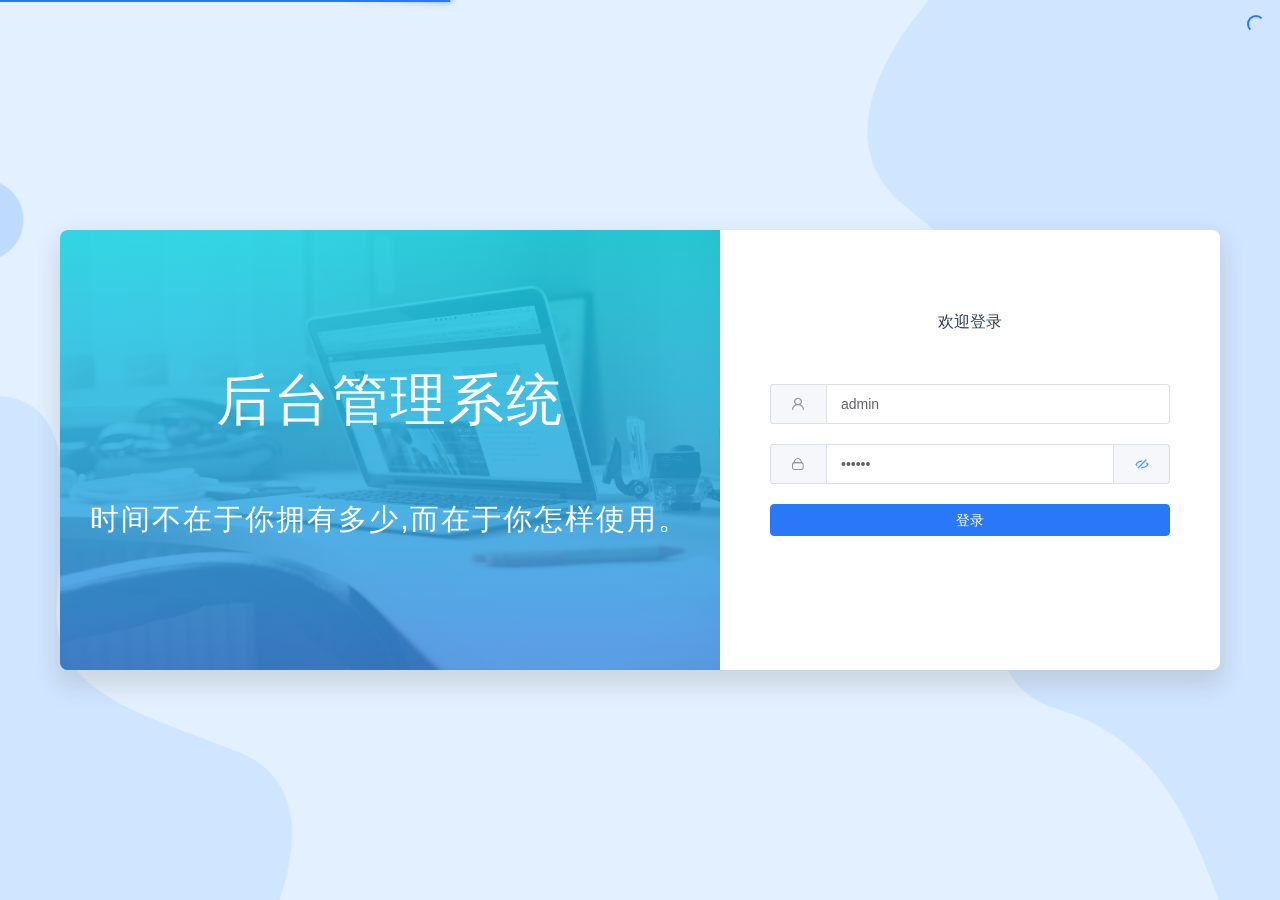
==== commit ed862177: "fix: 修复 nginx 叠加挂载失败" ====
--- a/web/demo-admin/index.html
+++ b/web/demo-admin/index.html
@@ -7,11 +7,12 @@
         <link rel="stylesheet" href="./static/fonts/iconfont.css" />
         <meta name="viewport" content="width=device-width, initial-scale=1.0" />
         <title></title>
-      <script type="module" crossorigin src="./assets/main-Dwkan7Wc.js"></script>
-      <link rel="modulepreload" crossorigin href="./assets/vendor-tJYAkJng.js">
-      <link rel="stylesheet" crossorigin href="./assets/vendor-wzrP5itm.css">
-      <link rel="stylesheet" crossorigin href="./assets/main-BVKBGMH9.css">
-      <link rel="stylesheet" crossorigin href="./assets/unocss-CEicNWqN.css">
+      <script type="module" crossorigin src="./assets/index-Cv8yeLMl.js"></script>
+      <link rel="modulepreload" crossorigin href="./assets/vue.runtime.esm-bundler-CVDFKh45.js">
+      <link rel="modulepreload" crossorigin href="./assets/style-Dtc_C0kD.js">
+      <link rel="modulepreload" crossorigin href="./assets/defineProperty-BbfpZ9Tg.js">
+      <link rel="stylesheet" crossorigin href="./assets/style-cyJZB4WD.css">
+      <link rel="stylesheet" crossorigin href="./assets/index-CUecyeYa.css">
     </head>
     <body>
         <div id="app"></div>
--- a/web/demo-admin/assets/style-cyJZB4WD.css
+++ b/web/demo-admin/assets/style-cyJZB4WD.css
@@ -0,0 +1 @@
+:root{--el-color-white:#fff;--el-color-black:#000;--el-color-primary-rgb:64, 158, 255;--el-color-success-rgb:103, 194, 58;--el-color-warning-rgb:230, 162, 60;--el-color-danger-rgb:245, 108, 108;--el-color-error-rgb:245, 108, 108;--el-color-info-rgb:144, 147, 153;--el-font-size-extra-large:20px;--el-font-size-large:18px;--el-font-size-medium:16px;--el-font-size-base:14px;--el-font-size-small:13px;--el-font-size-extra-small:12px;--el-font-family:"Helvetica Neue", Helvetica, "PingFang SC", "Hiragino Sans GB", "Microsoft YaHei", "微软雅黑", Arial, sans-serif;--el-font-weight-primary:500;--el-font-line-height-primary:24px;--el-index-normal:1;--el-index-top:1000;--el-index-popper:2000;--el-border-radius-base:4px;--el-border-radius-small:2px;--el-border-radius-round:20px;--el-border-radius-circle:100%;--el-transition-duration:.3s;--el-transition-duration-fast:.2s;--el-transition-function-ease-in-out-bezier:cubic-bezier(.645, .045, .355, 1);--el-transition-function-fast-bezier:cubic-bezier(.23, 1, .32, 1);--el-transition-all:all var(--el-transition-duration) var(--el-transition-function-ease-in-out-bezier);--el-transition-fade:opacity var(--el-transition-duration) var(--el-transition-function-fast-bezier);--el-transition-md-fade:transform var(--el-transition-duration) var(--el-transition-function-fast-bezier), opacity var(--el-transition-duration) var(--el-transition-function-fast-bezier);--el-transition-fade-linear:opacity var(--el-transition-duration-fast) linear;--el-transition-border:border-color var(--el-transition-duration-fast) var(--el-transition-function-ease-in-out-bezier);--el-transition-box-shadow:box-shadow var(--el-transition-duration-fast) var(--el-transition-function-ease-in-out-bezier);--el-transition-color:color var(--el-transition-duration-fast) var(--el-transition-function-ease-in-out-bezier);--el-component-size-large:40px;--el-component-size:32px;--el-component-size-small:24px;--lightningcss-light:initial;--lightningcss-dark: ;--lightningcss-light:initial;--lightningcss-dark: ;color-scheme:light;--el-color-primary:#409eff;--el-color-primary-light-3:#79bbff;--el-color-primary-light-5:#a0cfff;--el-color-primary-light-7:#c6e2ff;--el-color-primary-light-8:#d9ecff;--el-color-primary-light-9:#ecf5ff;--el-color-primary-dark-2:#337ecc;--el-color-success:#67c23a;--el-color-success-light-3:#95d475;--el-color-success-light-5:#b3e19d;--el-color-success-light-7:#d1edc4;--el-color-success-light-8:#e1f3d8;--el-color-success-light-9:#f0f9eb;--el-color-success-dark-2:#529b2e;--el-color-warning:#e6a23c;--el-color-warning-light-3:#eebe77;--el-color-warning-light-5:#f3d19e;--el-color-warning-light-7:#f8e3c5;--el-color-warning-light-8:#faecd8;--el-color-warning-light-9:#fdf6ec;--el-color-warning-dark-2:#b88230;--el-color-danger:#f56c6c;--el-color-danger-light-3:#f89898;--el-color-danger-light-5:#fab6b6;--el-color-danger-light-7:#fcd3d3;--el-color-danger-light-8:#fde2e2;--el-color-danger-light-9:#fef0f0;--el-color-danger-dark-2:#c45656;--el-color-error:#f56c6c;--el-color-error-light-3:#f89898;--el-color-error-light-5:#fab6b6;--el-color-error-light-7:#fcd3d3;--el-color-error-light-8:#fde2e2;--el-color-error-light-9:#fef0f0;--el-color-error-dark-2:#c45656;--el-color-info:#909399;--el-color-info-light-3:#b1b3b8;--el-color-info-light-5:#c8c9cc;--el-color-info-light-7:#dedfe0;--el-color-info-light-8:#e9e9eb;--el-color-info-light-9:#f4f4f5;--el-color-info-dark-2:#73767a;--el-bg-color:#fff;--el-bg-color-page:#f2f3f5;--el-bg-color-overlay:#fff;--el-text-color-primary:#303133;--el-text-color-regular:#606266;--el-text-color-secondary:#909399;--el-text-color-placeholder:#a8abb2;--el-text-color-disabled:#c0c4cc;--el-border-color:#dcdfe6;--el-border-color-light:#e4e7ed;--el-border-color-lighter:#ebeef5;--el-border-color-extra-light:#f2f6fc;--el-border-color-dark:#d4d7de;--el-border-color-darker:#cdd0d6;--el-fill-color:#f0f2f5;--el-fill-color-light:#f5f7fa;--el-fill-color-lighter:#fafafa;--el-fill-color-extra-light:#fafcff;--el-fill-color-dark:#ebedf0;--el-fill-color-darker:#e6e8eb;--el-fill-color-blank:#fff;--el-box-shadow:0px 12px 32px 4px #0000000a, 0px 8px 20px #00000014;--el-box-shadow-light:0px 0px 12px #0000001f;--el-box-shadow-lighter:0px 0px 6px #0000001f;--el-box-shadow-dark:0px 16px 48px 16px #00000014, 0px 12px 32px #0000001f, 0px 8px 16px -8px #00000029;--el-disabled-bg-color:var(--el-fill-color-light);--el-disabled-text-color:var(--el-text-color-placeholder);--el-disabled-border-color:var(--el-border-color-light);--el-overlay-color:#000c;--el-overlay-color-light:#000000b3;--el-overlay-color-lighter:#00000080;--el-mask-color:#ffffffe6;--el-mask-color-extra-light:#ffffff4d;--el-border-width:1px;--el-border-style:solid;--el-border-color-hover:var(--el-text-color-disabled);--el-border:var(--el-border-width) var(--el-border-style) var(--el-border-color);--el-svg-monochrome-grey:var(--el-border-color)}.fade-in-linear-enter-active,.fade-in-linear-leave-active{transition:var(--el-transition-fade-linear)}.fade-in-linear-enter-from,.fade-in-linear-leave-to{opacity:0}.el-fade-in-linear-enter-active,.el-fade-in-linear-leave-active{transition:var(--el-transition-fade-linear)}.el-fade-in-linear-enter-from,.el-fade-in-linear-leave-to{opacity:0}.el-fade-in-enter-active,.el-fade-in-leave-active{transition:all var(--el-transition-duration) cubic-bezier(.55, 0, .1, 1)}.el-fade-in-enter-from,.el-fade-in-leave-active{opacity:0}.el-zoom-in-center-enter-active,.el-zoom-in-center-leave-active{transition:all var(--el-transition-duration) cubic-bezier(.55, 0, .1, 1)}.el-zoom-in-center-enter-from,.el-zoom-in-center-leave-active{opacity:0;transform:scaleX(0)}.el-zoom-in-top-enter-active,.el-zoom-in-top-leave-active{opacity:1;transition:var(--el-transition-md-fade);transform-origin:top;transform:scaleY(1)}.el-zoom-in-top-enter-active[data-popper-placement^=top],.el-zoom-in-top-leave-active[data-popper-placement^=top]{transform-origin:bottom}.el-zoom-in-top-enter-from,.el-zoom-in-top-leave-active{opacity:0;transform:scaleY(0)}.el-zoom-in-bottom-enter-active,.el-zoom-in-bottom-leave-active{opacity:1;transition:var(--el-transition-md-fade);transform-origin:bottom;transform:scaleY(1)}.el-zoom-in-bottom-enter-from,.el-zoom-in-bottom-leave-active{opacity:0;transform:scaleY(0)}.el-zoom-in-left-enter-active,.el-zoom-in-left-leave-active{opacity:1;transition:var(--el-transition-md-fade);transform-origin:0 0;transform:scale(1)}.el-zoom-in-left-enter-from,.el-zoom-in-left-leave-active{opacity:0;transform:scale(.45)}.collapse-transition{transition:var(--el-transition-duration) height ease-in-out, var(--el-transition-duration) padding-top ease-in-out, var(--el-transition-duration) padding-bottom ease-in-out}.el-collapse-transition-leave-active,.el-collapse-transition-enter-active{transition:var(--el-transition-duration) max-height ease-in-out, var(--el-transition-duration) padding-top ease-in-out, var(--el-transition-duration) padding-bottom ease-in-out}.horizontal-collapse-transition{transition:var(--el-transition-duration) width ease-in-out, var(--el-transition-duration) padding-left ease-in-out, var(--el-transition-duration) padding-right ease-in-out}.el-list-enter-active,.el-list-leave-active{transition:all 1s}.el-list-enter-from,.el-list-leave-to{opacity:0;transform:translateY(-30px)}.el-list-leave-active{position:absolute!important}.el-opacity-transition{transition:opacity var(--el-transition-duration) cubic-bezier(.55, 0, .1, 1)}.el-icon--right{margin-left:5px}.el-icon--left{margin-right:5px}@keyframes rotating{0%{transform:rotate(0)}to{transform:rotate(360deg)}}.el-icon{--color:inherit;fill:currentColor;width:1em;height:1em;color:var(--color);line-height:1em;font-size:inherit;justify-content:center;align-items:center;display:inline-flex;position:relative}.el-icon.is-loading{animation:2s linear infinite rotating}.el-icon svg{width:1em;height:1em}
--- a/web/demo-admin/assets/index-CUecyeYa.css
+++ b/web/demo-admin/assets/index-CUecyeYa.css
@@ -0,0 +1 @@
+#nprogress{pointer-events:none}#nprogress .bar{z-index:1031;background:#29d;width:100%;height:2px;position:fixed;top:0;left:0}#nprogress .peg{opacity:1;width:100px;height:100%;display:block;position:absolute;right:0;transform:rotate(3deg)translateY(-4px);box-shadow:0 0 10px #29d,0 0 5px #29d}#nprogress .spinner{z-index:1031;display:block;position:fixed;top:15px;right:15px}#nprogress .spinner-icon{box-sizing:border-box;border:2px solid #0000;border-color:#29d #0000 #0000 #29d;border-radius:50%;width:18px;height:18px;animation:.4s linear infinite nprogress-spinner}.nprogress-custom-parent{position:relative;overflow:hidden}.nprogress-custom-parent #nprogress .spinner,.nprogress-custom-parent #nprogress .bar{position:absolute}@-webkit-keyframes nprogress-spinner{0%{-webkit-transform:rotate(0)}to{-webkit-transform:rotate(360deg)}}@keyframes nprogress-spinner{0%{transform:rotate(0)}to{transform:rotate(360deg)}}:root{--el-color-white:#fff;--el-color-black:#000;--el-color-primary-rgb:64, 158, 255;--el-color-success-rgb:103, 194, 58;--el-color-warning-rgb:230, 162, 60;--el-color-danger-rgb:245, 108, 108;--el-color-error-rgb:245, 108, 108;--el-color-info-rgb:144, 147, 153;--el-font-size-extra-large:20px;--el-font-size-large:18px;--el-font-size-medium:16px;--el-font-size-base:14px;--el-font-size-small:13px;--el-font-size-extra-small:12px;--el-font-family:"Helvetica Neue", Helvetica, "PingFang SC", "Hiragino Sans GB", "Microsoft YaHei", "微软雅黑", Arial, sans-serif;--el-font-weight-primary:500;--el-font-line-height-primary:24px;--el-index-normal:1;--el-index-top:1000;--el-index-popper:2000;--el-border-radius-base:4px;--el-border-radius-small:2px;--el-border-radius-round:20px;--el-border-radius-circle:100%;--el-transition-duration:.3s;--el-transition-duration-fast:.2s;--el-transition-function-ease-in-out-bezier:cubic-bezier(.645, .045, .355, 1);--el-transition-function-fast-bezier:cubic-bezier(.23, 1, .32, 1);--el-transition-all:all var(--el-transition-duration) var(--el-transition-function-ease-in-out-bezier);--el-transition-fade:opacity var(--el-transition-duration) var(--el-transition-function-fast-bezier);--el-transition-md-fade:transform var(--el-transition-duration) var(--el-transition-function-fast-bezier), opacity var(--el-transition-duration) var(--el-transition-function-fast-bezier);--el-transition-fade-linear:opacity var(--el-transition-duration-fast) linear;--el-transition-border:border-color var(--el-transition-duration-fast) var(--el-transition-function-ease-in-out-bezier);--el-transition-box-shadow:box-shadow var(--el-transition-duration-fast) var(--el-transition-function-ease-in-out-bezier);--el-transition-color:color var(--el-transition-duration-fast) var(--el-transition-function-ease-in-out-bezier);--el-component-size-large:40px;--el-component-size:32px;--el-component-size-small:24px;--lightningcss-light:initial;--lightningcss-dark: ;--lightningcss-light:initial;--lightningcss-dark: ;color-scheme:light;--el-color-primary:#409eff;--el-color-primary-light-3:#79bbff;--el-color-primary-light-5:#a0cfff;--el-color-primary-light-7:#c6e2ff;--el-color-primary-light-8:#d9ecff;--el-color-primary-light-9:#ecf5ff;--el-color-primary-dark-2:#337ecc;--el-color-success:#67c23a;--el-color-success-light-3:#95d475;--el-color-success-light-5:#b3e19d;--el-color-success-light-7:#d1edc4;--el-color-success-light-8:#e1f3d8;--el-color-success-light-9:#f0f9eb;--el-color-success-dark-2:#529b2e;--el-color-warning:#e6a23c;--el-color-warning-light-3:#eebe77;--el-color-warning-light-5:#f3d19e;--el-color-warning-light-7:#f8e3c5;--el-color-warning-light-8:#faecd8;--el-color-warning-light-9:#fdf6ec;--el-color-warning-dark-2:#b88230;--el-color-danger:#f56c6c;--el-color-danger-light-3:#f89898;--el-color-danger-light-5:#fab6b6;--el-color-danger-light-7:#fcd3d3;--el-color-danger-light-8:#fde2e2;--el-color-danger-light-9:#fef0f0;--el-color-danger-dark-2:#c45656;--el-color-error:#f56c6c;--el-color-error-light-3:#f89898;--el-color-error-light-5:#fab6b6;--el-color-error-light-7:#fcd3d3;--el-color-error-light-8:#fde2e2;--el-color-error-light-9:#fef0f0;--el-color-error-dark-2:#c45656;--el-color-info:#909399;--el-color-info-light-3:#b1b3b8;--el-color-info-light-5:#c8c9cc;--el-color-info-light-7:#dedfe0;--el-color-info-light-8:#e9e9eb;--el-color-info-light-9:#f4f4f5;--el-color-info-dark-2:#73767a;--el-bg-color:#fff;--el-bg-color-page:#f2f3f5;--el-bg-color-overlay:#fff;--el-text-color-primary:#303133;--el-text-color-regular:#606266;--el-text-color-secondary:#909399;--el-text-color-placeholder:#a8abb2;--el-text-color-disabled:#c0c4cc;--el-border-color:#dcdfe6;--el-border-color-light:#e4e7ed;--el-border-color-lighter:#ebeef5;--el-border-color-extra-light:#f2f6fc;--el-border-color-dark:#d4d7de;--el-border-color-darker:#cdd0d6;--el-fill-color:#f0f2f5;--el-fill-color-light:#f5f7fa;--el-fill-color-lighter:#fafafa;--el-fill-color-extra-light:#fafcff;--el-fill-color-dark:#ebedf0;--el-fill-color-darker:#e6e8eb;--el-fill-color-blank:#fff;--el-box-shadow:0px 12px 32px 4px #0000000a, 0px 8px 20px #00000014;--el-box-shadow-light:0px 0px 12px #0000001f;--el-box-shadow-lighter:0px 0px 6px #0000001f;--el-box-shadow-dark:0px 16px 48px 16px #00000014, 0px 12px 32px #0000001f, 0px 8px 16px -8px #00000029;--el-disabled-bg-color:var(--el-fill-color-light);--el-disabled-text-color:var(--el-text-color-placeholder);--el-disabled-border-color:var(--el-border-color-light);--el-overlay-color:#000c;--el-overlay-color-light:#000000b3;--el-overlay-color-lighter:#00000080;--el-mask-color:#ffffffe6;--el-mask-color-extra-light:#ffffff4d;--el-border-width:1px;--el-border-style:solid;--el-border-color-hover:var(--el-text-color-disabled);--el-border:var(--el-border-width) var(--el-border-style) var(--el-border-color);--el-svg-monochrome-grey:var(--el-border-color)}.el-icon--right{margin-left:5px}.el-icon--left{margin-right:5px}@keyframes rotating{0%{transform:rotate(0)}to{transform:rotate(360deg)}}.el-icon{--color:inherit;fill:currentColor;width:1em;height:1em;color:var(--color);line-height:1em;font-size:inherit;justify-content:center;align-items:center;display:inline-flex;position:relative}.el-icon.is-loading{animation:2s linear infinite rotating}.el-icon svg{width:1em;height:1em}:root{--el-loading-spinner-size:42px;--el-loading-fullscreen-spinner-size:50px}.el-loading-parent--relative{position:relative!important}.el-loading-parent--hidden{overflow:hidden!important}.el-loading-mask{z-index:2000;background-color:var(--el-mask-color);transition:opacity var(--el-transition-duration);margin:0;position:absolute;top:0;bottom:0;left:0;right:0}.el-loading-mask.is-fullscreen{position:fixed}.el-loading-mask.is-fullscreen .el-loading-spinner{margin-top:calc((0px - var(--el-loading-fullscreen-spinner-size)) / 2)}.el-loading-mask.is-fullscreen .el-loading-spinner .circular{height:var(--el-loading-fullscreen-spinner-size);width:var(--el-loading-fullscreen-spinner-size)}.el-loading-spinner{margin-top:calc((0px - var(--el-loading-spinner-size)) / 2);text-align:center;width:100%;position:absolute;top:50%}.el-loading-spinner .el-loading-text{color:var(--el-color-primary);margin:3px 0;font-size:14px}.el-loading-spinner .circular{height:var(--el-loading-spinner-size);width:var(--el-loading-spinner-size);animation:2s linear infinite loading-rotate;display:inline}.el-loading-spinner .path{stroke-dasharray:90 150;stroke-dashoffset:0;stroke-width:2px;stroke:var(--el-color-primary);stroke-linecap:round;animation:1.5s ease-in-out infinite loading-dash}.el-loading-spinner i{color:var(--el-color-primary)}.el-loading-fade-enter-from,.el-loading-fade-leave-to{opacity:0}@keyframes loading-rotate{to{transform:rotate(360deg)}}@keyframes loading-dash{0%{stroke-dasharray:1 200;stroke-dashoffset:0}50%{stroke-dasharray:90 150;stroke-dashoffset:-40px}to{stroke-dasharray:90 150;stroke-dashoffset:-120px}}.el-badge{--el-badge-bg-color:var(--el-color-danger);--el-badge-radius:10px;--el-badge-font-size:12px;--el-badge-padding:6px;--el-badge-size:18px;vertical-align:middle;width:fit-content;display:inline-block;position:relative}.el-badge__content{background-color:var(--el-badge-bg-color);border-radius:var(--el-badge-radius);color:var(--el-color-white);font-size:var(--el-badge-font-size);height:var(--el-badge-size);padding:0 var(--el-badge-padding);white-space:nowrap;border:1px solid var(--el-bg-color);justify-content:center;align-items:center;display:inline-flex}.el-badge__content.is-fixed{top:0;right:calc(1px + var(--el-badge-size) / 2);z-index:var(--el-index-normal);position:absolute;transform:translateY(-50%)translate(100%)}.el-badge__content.is-fixed.is-dot{right:5px}.el-badge__content.is-dot{border-radius:50%;width:8px;height:8px;padding:0;right:0}.el-badge__content.is-hide-zero{display:none}.el-badge__content--primary{background-color:var(--el-color-primary)}.el-badge__content--success{background-color:var(--el-color-success)}.el-badge__content--warning{background-color:var(--el-color-warning)}.el-badge__content--info{background-color:var(--el-color-info)}.el-badge__content--danger{background-color:var(--el-color-danger)}.el-message{--el-message-bg-color:var(--el-color-info-light-9);--el-message-border-color:var(--el-border-color-lighter);--el-message-padding:11px 15px;--el-message-close-size:16px;--el-message-close-icon-color:var(--el-text-color-placeholder);--el-message-close-hover-color:var(--el-text-color-secondary);box-sizing:border-box;border-radius:var(--el-border-radius-base);border-width:var(--el-border-width);border-style:var(--el-border-style);border-color:var(--el-message-border-color);background-color:var(--el-message-bg-color);width:max-content;max-width:calc(100% - 32px);transition:opacity var(--el-transition-duration), transform .4s, top .4s, bottom .4s;padding:var(--el-message-padding);align-items:center;gap:8px;display:flex;position:fixed}.el-message.is-left{left:16px}.el-message.is-right{right:16px}.el-message.is-center{left:50%;transform:translate(-50%)}.el-message.is-plain{background-color:var(--el-bg-color-overlay);border-color:var(--el-bg-color-overlay);box-shadow:var(--el-box-shadow-light)}.el-message p{margin:0}.el-message--primary{--el-message-bg-color:var(--el-color-primary-light-9);--el-message-border-color:var(--el-color-primary-light-8);--el-message-text-color:var(--el-color-primary)}.el-message--primary .el-message__content{color:var(--el-message-text-color);overflow-wrap:break-word}.el-message .el-message-icon--primary{color:var(--el-message-text-color)}.el-message--success{--el-message-bg-color:var(--el-color-success-light-9);--el-message-border-color:var(--el-color-success-light-8);--el-message-text-color:var(--el-color-success)}.el-message--success .el-message__content{color:var(--el-message-text-color);overflow-wrap:break-word}.el-message .el-message-icon--success{color:var(--el-message-text-color)}.el-message--info{--el-message-bg-color:var(--el-color-info-light-9);--el-message-border-color:var(--el-color-info-light-8);--el-message-text-color:var(--el-color-info)}.el-message--info .el-message__content{color:var(--el-message-text-color);overflow-wrap:break-word}.el-message .el-message-icon--info{color:var(--el-message-text-color)}.el-message--warning{--el-message-bg-color:var(--el-color-warning-light-9);--el-message-border-color:var(--el-color-warning-light-8);--el-message-text-color:var(--el-color-warning)}.el-message--warning .el-message__content{color:var(--el-message-text-color);overflow-wrap:break-word}.el-message .el-message-icon--warning{color:var(--el-message-text-color)}.el-message--error{--el-message-bg-color:var(--el-color-error-light-9);--el-message-border-color:var(--el-color-error-light-8);--el-message-text-color:var(--el-color-error)}.el-message--error .el-message__content{color:var(--el-message-text-color);overflow-wrap:break-word}.el-message .el-message-icon--error{color:var(--el-message-text-color)}.el-message .el-message__badge{position:absolute;top:-8px;right:-8px}.el-message__content{padding:0;font-size:14px;line-height:1}.el-message__content:focus{outline-width:0}.el-message .el-message__closeBtn{cursor:pointer;color:var(--el-message-close-icon-color);font-size:var(--el-message-close-size)}.el-message .el-message__closeBtn:focus{outline-width:0}.el-message .el-message__closeBtn:hover{color:var(--el-message-close-hover-color)}.el-message-fade-enter-from,.el-message-fade-leave-to{opacity:0}.el-message-fade-enter-from.is-left,.el-message-fade-enter-from.is-right,.el-message-fade-leave-to.is-left,.el-message-fade-leave-to.is-right{transform:translateY(-100%)}.el-message-fade-enter-from.is-left.is-bottom,.el-message-fade-enter-from.is-right.is-bottom,.el-message-fade-leave-to.is-left.is-bottom,.el-message-fade-leave-to.is-right.is-bottom{transform:translateY(100%)}.el-message-fade-enter-from.is-center,.el-message-fade-leave-to.is-center{transform:translate(-50%,-100%)}.el-message-fade-enter-from.is-center.is-bottom,.el-message-fade-leave-to.is-center.is-bottom{transform:translate(-50%,100%)}.el-textarea{--el-input-text-color:var(--el-text-color-regular);--el-input-border:var(--el-border);--el-input-hover-border:var(--el-border-color-hover);--el-input-focus-border:var(--el-color-primary);--el-input-transparent-border:0 0 0 1px transparent inset;--el-input-border-color:var(--el-border-color);--el-input-border-radius:var(--el-border-radius-base);--el-input-bg-color:var(--el-fill-color-blank);--el-input-icon-color:var(--el-text-color-placeholder);--el-input-placeholder-color:var(--el-text-color-placeholder);--el-input-hover-border-color:var(--el-border-color-hover);--el-input-clear-hover-color:var(--el-text-color-secondary);--el-input-focus-border-color:var(--el-color-primary);--el-input-width:100%;vertical-align:bottom;width:100%;font-size:var(--el-font-size-base);display:inline-block;position:relative}.el-input{--el-input-text-color:var(--el-text-color-regular);--el-input-border:var(--el-border);--el-input-hover-border:var(--el-border-color-hover);--el-input-focus-border:var(--el-color-primary);--el-input-transparent-border:0 0 0 1px transparent inset;--el-input-border-color:var(--el-border-color);--el-input-border-radius:var(--el-border-radius-base);--el-input-bg-color:var(--el-fill-color-blank);--el-input-icon-color:var(--el-text-color-placeholder);--el-input-placeholder-color:var(--el-text-color-placeholder);--el-input-hover-border-color:var(--el-border-color-hover);--el-input-clear-hover-color:var(--el-text-color-secondary);--el-input-focus-border-color:var(--el-color-primary);--el-input-width:100%;--el-input-height:var(--el-component-size);font-size:var(--el-font-size-base);width:var(--el-input-width);line-height:var(--el-input-height);box-sizing:border-box;vertical-align:middle;display:inline-flex;position:relative}.el-button{--el-button-font-weight:var(--el-font-weight-primary);--el-button-border-color:var(--el-border-color);--el-button-bg-color:var(--el-fill-color-blank);--el-button-text-color:var(--el-text-color-regular);--el-button-disabled-text-color:var(--el-disabled-text-color);--el-button-disabled-bg-color:var(--el-fill-color-blank);--el-button-disabled-border-color:var(--el-border-color-light);--el-button-divide-border-color:#ffffff80;--el-button-hover-text-color:var(--el-color-primary);--el-button-hover-bg-color:var(--el-color-primary-light-9);--el-button-hover-border-color:var(--el-color-primary-light-7);--el-button-active-text-color:var(--el-button-hover-text-color);--el-button-active-border-color:var(--el-color-primary);--el-button-active-bg-color:var(--el-button-hover-bg-color);--el-button-outline-color:var(--el-color-primary-light-5);--el-button-hover-link-text-color:var(--el-text-color-secondary);--el-button-active-color:var(--el-text-color-primary);white-space:nowrap;cursor:pointer;height:32px;color:var(--el-button-text-color);text-align:center;box-sizing:border-box;line-height:1;font-weight:var(--el-button-font-weight);user-select:none;vertical-align:middle;-webkit-appearance:none;background-color:var(--el-button-bg-color);border:var(--el-border);border-color:var(--el-button-border-color);outline:none;justify-content:center;align-items:center;transition:all .1s;display:inline-flex}@keyframes v-modal-in{0%{opacity:0}}@keyframes v-modal-out{to{opacity:0}}.el-message-box{--el-messagebox-title-color:var(--el-text-color-primary);--el-messagebox-width:420px;--el-messagebox-border-radius:4px;--el-messagebox-box-shadow:var(--el-box-shadow);--el-messagebox-font-size:var(--el-font-size-large);--el-messagebox-content-font-size:var(--el-font-size-base);--el-messagebox-content-color:var(--el-text-color-regular);--el-messagebox-error-font-size:12px;--el-messagebox-padding-primary:12px;--el-messagebox-font-line-height:var(--el-font-line-height-primary);max-width:var(--el-messagebox-width);width:100%;padding:var(--el-messagebox-padding-primary);vertical-align:middle;background-color:var(--el-bg-color);border-radius:var(--el-messagebox-border-radius);font-size:var(--el-messagebox-font-size);box-shadow:var(--el-messagebox-box-shadow);text-align:left;backface-visibility:hidden;box-sizing:border-box;overflow-wrap:break-word;display:inline-block;position:relative;overflow:hidden}.el-message-box:focus{outline:none!important}.is-message-box .el-overlay-message-box{text-align:center;padding:16px;position:fixed;top:0;bottom:0;left:0;right:0;overflow:auto}.is-message-box .el-overlay-message-box:after{content:"";vertical-align:middle;width:0;height:100%;display:inline-block}.el-message-box.is-draggable .el-message-box__header{cursor:move;user-select:none}.el-message-box__header{padding-bottom:var(--el-messagebox-padding-primary)}.el-message-box__header.show-close{padding-right:calc(var(--el-messagebox-padding-primary) + var(--el-message-close-size,16px))}.el-message-box__title{font-size:var(--el-messagebox-font-size);line-height:var(--el-messagebox-font-line-height);color:var(--el-messagebox-title-color)}.el-message-box__headerbtn{width:40px;height:40px;font-size:var(--el-message-close-size,16px);cursor:pointer;background:0 0;border:none;outline:none;padding:0;position:absolute;top:0;right:0}.el-message-box__headerbtn .el-message-box__close{color:var(--el-color-info);font-size:inherit}.el-message-box__headerbtn:focus .el-message-box__close,.el-message-box__headerbtn:hover .el-message-box__close{color:var(--el-color-primary)}.el-message-box__content{color:var(--el-messagebox-content-color);font-size:var(--el-messagebox-content-font-size)}.el-message-box__container{align-items:center;gap:12px;display:flex}.el-message-box__input{padding-top:12px}.el-message-box__input div.invalid>input,.el-message-box__input div.invalid>input:focus{border-color:var(--el-color-error)}.el-message-box__status{font-size:24px}.el-message-box__status.el-message-box-icon--primary{--el-messagebox-color:var(--el-color-primary);color:var(--el-messagebox-color)}.el-message-box__status.el-message-box-icon--success{--el-messagebox-color:var(--el-color-success);color:var(--el-messagebox-color)}.el-message-box__status.el-message-box-icon--info{--el-messagebox-color:var(--el-color-info);color:var(--el-messagebox-color)}.el-message-box__status.el-message-box-icon--warning{--el-messagebox-color:var(--el-color-warning);color:var(--el-messagebox-color)}.el-message-box__status.el-message-box-icon--error{--el-messagebox-color:var(--el-color-error);color:var(--el-messagebox-color)}.el-message-box__message{min-width:0;margin:0}.el-message-box__message p{line-height:var(--el-messagebox-font-line-height);margin:0}.el-message-box__errormsg{color:var(--el-color-error);font-size:var(--el-messagebox-error-font-size);line-height:var(--el-messagebox-font-line-height)}.el-message-box__btns{padding-top:var(--el-messagebox-padding-primary);flex-wrap:wrap;justify-content:flex-end;align-items:center;display:flex}.el-message-box--center .el-message-box__title{justify-content:center;align-items:center;gap:6px;display:flex}.el-message-box--center .el-message-box__status{font-size:inherit}.el-message-box--center .el-message-box__btns,.el-message-box--center .el-message-box__container{justify-content:center}.el-message-box-parent--hidden{overflow:hidden}.fade-in-linear-enter-active .el-overlay-message-box{animation:msgbox-fade-in var(--el-transition-duration)}.fade-in-linear-leave-active .el-overlay-message-box{animation:msgbox-fade-in var(--el-transition-duration) reverse}@keyframes msgbox-fade-in{0%{opacity:0;transform:translateY(-20px)}to{opacity:1;transform:translate(0)}}.el-notification{--el-notification-width:330px;--el-notification-padding:14px 26px 14px 13px;--el-notification-radius:8px;--el-notification-shadow:var(--el-box-shadow-light);--el-notification-border-color:var(--el-border-color-lighter);--el-notification-icon-size:24px;--el-notification-close-font-size:var(--el-message-close-size,16px);--el-notification-group-margin-left:13px;--el-notification-group-margin-right:8px;--el-notification-content-font-size:var(--el-font-size-base);--el-notification-content-color:var(--el-text-color-regular);--el-notification-title-font-size:16px;--el-notification-title-color:var(--el-text-color-primary);--el-notification-close-color:var(--el-text-color-secondary);--el-notification-close-hover-color:var(--el-text-color-regular);width:var(--el-notification-width);padding:var(--el-notification-padding);border-radius:var(--el-notification-radius);box-sizing:border-box;border:1px solid var(--el-notification-border-color);background-color:var(--el-bg-color-overlay);box-shadow:var(--el-notification-shadow);transition:opacity var(--el-transition-duration), transform var(--el-transition-duration), left var(--el-transition-duration), right var(--el-transition-duration), top .4s, bottom var(--el-transition-duration);overflow-wrap:break-word;z-index:9999;display:flex;position:fixed;overflow:hidden}.el-notification.right{right:16px}.el-notification.left{left:16px}.el-notification__group{min-width:0;margin-left:var(--el-notification-group-margin-left);margin-right:var(--el-notification-group-margin-right);flex:1}.el-notification__title{font-weight:700;font-size:var(--el-notification-title-font-size);line-height:var(--el-notification-icon-size);color:var(--el-notification-title-color);margin:0}.el-notification__content{font-size:var(--el-notification-content-font-size);color:var(--el-notification-content-color);margin:6px 0 0;line-height:24px}.el-notification__content p{margin:0}.el-notification .el-notification__icon{height:var(--el-notification-icon-size);width:var(--el-notification-icon-size);font-size:var(--el-notification-icon-size);flex-shrink:0}.el-notification .el-notification__closeBtn{cursor:pointer;color:var(--el-notification-close-color);font-size:var(--el-notification-close-font-size);position:absolute;top:18px;right:15px}.el-notification .el-notification__closeBtn:hover{color:var(--el-notification-close-hover-color)}.el-notification .el-notification--primary{--el-notification-icon-color:var(--el-color-primary);color:var(--el-notification-icon-color)}.el-notification .el-notification--success{--el-notification-icon-color:var(--el-color-success);color:var(--el-notification-icon-color)}.el-notification .el-notification--info{--el-notification-icon-color:var(--el-color-info);color:var(--el-notification-icon-color)}.el-notification .el-notification--warning{--el-notification-icon-color:var(--el-color-warning);color:var(--el-notification-icon-color)}.el-notification .el-notification--error{--el-notification-icon-color:var(--el-color-error);color:var(--el-notification-icon-color)}.el-notification-fade-enter-from.right{right:0;transform:translate(100%)}.el-notification-fade-enter-from.left{left:0;transform:translate(-100%)}.el-notification-fade-leave-to{opacity:0}.el-aside{box-sizing:border-box;width:var(--el-aside-width,300px);flex-shrink:0;overflow:auto}.el-container{box-sizing:border-box;flex-direction:row;flex:auto;min-width:0;display:flex}.el-container.is-vertical{flex-direction:column}.el-footer{--el-footer-padding:0 20px;--el-footer-height:60px;padding:var(--el-footer-padding);box-sizing:border-box;height:var(--el-footer-height);flex-shrink:0}.el-header{--el-header-padding:0 20px;--el-header-height:60px;padding:var(--el-header-padding);box-sizing:border-box;height:var(--el-header-height);flex-shrink:0}.el-main{--el-main-padding:20px;box-sizing:border-box;padding:var(--el-main-padding);flex:auto;display:block;overflow:auto}.el-popper{--el-popper-border-radius:var(--el-popover-border-radius,4px);--el-popper-bg-color-light:var(--el-bg-color-overlay);--el-popper-bg-color-dark:var(--el-text-color-primary);border-radius:var(--el-popper-border-radius);z-index:2000;overflow-wrap:break-word;word-break:normal;visibility:visible;min-width:10px;padding:5px 11px;font-size:12px;line-height:20px;position:absolute}.el-popper.is-dark{--el-fill-color-blank:var(--el-popper-bg-color-dark);color:var(--el-bg-color);background:var(--el-popper-bg-color-dark);border:1px solid var(--el-text-color-primary)}.el-popper.is-dark>.el-popper__arrow:before{border:1px solid var(--el-text-color-primary);background:var(--el-popper-bg-color-dark);right:0}.el-popper.is-light{--el-fill-color-blank:var(--el-popper-bg-color-light);background:var(--el-popper-bg-color-light);border:1px solid var(--el-border-color-light)}.el-popper.is-light>.el-popper__arrow:before{border:1px solid var(--el-border-color-light);background:var(--el-popper-bg-color-light);right:0}.el-popper.is-pure{padding:0}.el-popper__arrow{z-index:-1;width:10px;height:10px;position:absolute}.el-popper__arrow:before{z-index:-1;content:" ";background:var(--el-text-color-primary);box-sizing:border-box;width:10px;height:10px;position:absolute;transform:rotate(45deg)}.el-popper[data-popper-placement^=top]>.el-popper__arrow{bottom:-5px}.el-popper[data-popper-placement^=top]>.el-popper__arrow:before{border-bottom-right-radius:2px}.el-popper[data-popper-placement^=bottom]>.el-popper__arrow{top:-5px}.el-popper[data-popper-placement^=bottom]>.el-popper__arrow:before{border-top-left-radius:2px}.el-popper[data-popper-placement^=left]>.el-popper__arrow{right:-5px}.el-popper[data-popper-placement^=left]>.el-popper__arrow:before{border-top-right-radius:2px}.el-popper[data-popper-placement^=right]>.el-popper__arrow{left:-5px}.el-popper[data-popper-placement^=right]>.el-popper__arrow:before{border-bottom-left-radius:2px}.el-popper[data-popper-placement^=top]>.el-popper__arrow:before{border-top-color:#0000!important;border-left-color:#0000!important}.el-popper[data-popper-placement^=bottom]>.el-popper__arrow:before{border-bottom-color:#0000!important;border-right-color:#0000!important}.el-popper[data-popper-placement^=left]>.el-popper__arrow:before{border-bottom-color:#0000!important;border-left-color:#0000!important}.el-popper[data-popper-placement^=right]>.el-popper__arrow:before{border-top-color:#0000!important;border-right-color:#0000!important}.el-scrollbar{--el-scrollbar-opacity:.3;--el-scrollbar-bg-color:var(--el-text-color-secondary);--el-scrollbar-hover-opacity:.5;--el-scrollbar-hover-bg-color:var(--el-text-color-secondary);height:100%;position:relative;overflow:hidden}.el-scrollbar__wrap{height:100%;overflow:auto}.el-scrollbar__wrap--hidden-default{scrollbar-width:none}.el-scrollbar__wrap--hidden-default::-webkit-scrollbar{display:none}.el-scrollbar__thumb{cursor:pointer;border-radius:inherit;background-color:var(--el-scrollbar-bg-color,var(--el-text-color-secondary));width:0;height:0;transition:var(--el-transition-duration) background-color;opacity:var(--el-scrollbar-opacity,.3);display:block;position:relative}.el-scrollbar__thumb:hover{background-color:var(--el-scrollbar-hover-bg-color,var(--el-text-color-secondary));opacity:var(--el-scrollbar-hover-opacity,.5)}.el-scrollbar__bar{z-index:1;border-radius:4px;position:absolute;bottom:2px;right:2px}.el-scrollbar__bar.is-vertical{width:6px;top:2px}.el-scrollbar__bar.is-vertical>div{width:100%}.el-scrollbar__bar.is-horizontal{height:6px;left:2px}.el-scrollbar__bar.is-horizontal>div{height:100%}.el-scrollbar-fade-enter-active{transition:opacity .34s ease-out}.el-scrollbar-fade-leave-active{transition:opacity .12s ease-out}.el-scrollbar-fade-enter-from,.el-scrollbar-fade-leave-active{opacity:0}.el-button{--el-button-font-weight:var(--el-font-weight-primary);--el-button-border-color:var(--el-border-color);--el-button-bg-color:var(--el-fill-color-blank);--el-button-text-color:var(--el-text-color-regular);--el-button-disabled-text-color:var(--el-disabled-text-color);--el-button-disabled-bg-color:var(--el-fill-color-blank);--el-button-disabled-border-color:var(--el-border-color-light);--el-button-divide-border-color:#ffffff80;--el-button-hover-text-color:var(--el-color-primary);--el-button-hover-bg-color:var(--el-color-primary-light-9);--el-button-hover-border-color:var(--el-color-primary-light-7);--el-button-active-text-color:var(--el-button-hover-text-color);--el-button-active-border-color:var(--el-color-primary);--el-button-active-bg-color:var(--el-button-hover-bg-color);--el-button-outline-color:var(--el-color-primary-light-5);--el-button-hover-link-text-color:var(--el-text-color-secondary);--el-button-active-color:var(--el-text-color-primary);white-space:nowrap;cursor:pointer;height:32px;color:var(--el-button-text-color);text-align:center;box-sizing:border-box;line-height:1;font-weight:var(--el-button-font-weight);user-select:none;vertical-align:middle;-webkit-appearance:none;background-color:var(--el-button-bg-color);border:var(--el-border);border-color:var(--el-button-border-color);outline:none;justify-content:center;align-items:center;transition:all .1s;display:inline-flex}.el-button:hover{color:var(--el-button-hover-text-color);border-color:var(--el-button-hover-border-color);background-color:var(--el-button-hover-bg-color);outline:none}.el-button:active{color:var(--el-button-active-text-color);border-color:var(--el-button-active-border-color);background-color:var(--el-button-active-bg-color);outline:none}.el-button:focus-visible{outline:2px solid var(--el-button-outline-color);outline-offset:1px;transition:outline-offset,outline}.el-button>span{align-items:center;display:inline-flex}.el-button+.el-button{margin-left:12px}.el-button{font-size:var(--el-font-size-base);border-radius:var(--el-border-radius-base);padding:8px 15px}.el-button.is-round{padding:8px 15px}.el-button::-moz-focus-inner{border:0}.el-button [class*=el-icon]+span{margin-left:6px}.el-button [class*=el-icon] svg{vertical-align:bottom}.el-button.is-plain{--el-button-hover-text-color:var(--el-color-primary);--el-button-hover-bg-color:var(--el-fill-color-blank);--el-button-hover-border-color:var(--el-color-primary)}.el-button.is-active{color:var(--el-button-active-text-color);border-color:var(--el-button-active-border-color);background-color:var(--el-button-active-bg-color);outline:none}.el-button.is-disabled,.el-button.is-disabled:hover{color:var(--el-button-disabled-text-color);cursor:not-allowed;background-image:none;background-color:var(--el-button-disabled-bg-color);border-color:var(--el-button-disabled-border-color)}.el-button.is-loading{pointer-events:none;position:relative}.el-button.is-loading:before{z-index:1;pointer-events:none;content:"";border-radius:inherit;background-color:var(--el-mask-color-extra-light);position:absolute;top:-1px;bottom:-1px;left:-1px;right:-1px}.el-button.is-round{border-radius:var(--el-border-radius-round)}.el-button.is-dashed{--el-button-hover-text-color:var(--el-color-primary);--el-button-hover-bg-color:var(--el-fill-color-blank);--el-button-hover-border-color:var(--el-color-primary);border-style:dashed}.el-button.is-circle{border-radius:50%;width:32px;padding:8px}.el-button.is-text{color:var(--el-button-text-color);background-color:#0000;border:0 solid #0000}.el-button.is-text.is-disabled{color:var(--el-button-disabled-text-color);background-color:#0000!important}.el-button.is-text:not(.is-disabled):hover{background-color:var(--el-fill-color-light)}.el-button.is-text:not(.is-disabled):focus-visible{outline:2px solid var(--el-button-outline-color);outline-offset:1px;transition:outline-offset,outline}.el-button.is-text:not(.is-disabled):active{background-color:var(--el-fill-color)}.el-button.is-text:not(.is-disabled).is-has-bg{background-color:var(--el-fill-color-light)}.el-button.is-text:not(.is-disabled).is-has-bg:hover{background-color:var(--el-fill-color)}.el-button.is-text:not(.is-disabled).is-has-bg:active{background-color:var(--el-fill-color-dark)}.el-button__text--expand{letter-spacing:.3em;margin-right:-.3em}.el-button.is-link{color:var(--el-button-text-color);background:0 0;border-color:#0000;height:auto;padding:2px}.el-button.is-link:hover{color:var(--el-button-hover-link-text-color)}.el-button.is-link.is-disabled{color:var(--el-button-disabled-text-color);background-color:#0000!important;border-color:#0000!important}.el-button.is-link:not(.is-disabled):hover{background-color:#0000;border-color:#0000}.el-button.is-link:not(.is-disabled):active{color:var(--el-button-active-color);background-color:#0000;border-color:#0000}.el-button--text{color:var(--el-color-primary);background:0 0;border-color:#0000;padding-left:0;padding-right:0}.el-button--text.is-disabled{color:var(--el-button-disabled-text-color);background-color:#0000!important;border-color:#0000!important}.el-button--text:not(.is-disabled):hover{color:var(--el-color-primary-light-3);background-color:#0000;border-color:#0000}.el-button--text:not(.is-disabled):active{color:var(--el-color-primary-dark-2);background-color:#0000;border-color:#0000}.el-button__link--expand{letter-spacing:.3em;margin-right:-.3em}.el-button--primary{--el-button-text-color:var(--el-color-white);--el-button-bg-color:var(--el-color-primary);--el-button-border-color:var(--el-color-primary);--el-button-outline-color:var(--el-color-primary-light-5);--el-button-active-color:var(--el-color-primary-dark-2);--el-button-hover-text-color:var(--el-color-white);--el-button-hover-link-text-color:var(--el-color-primary-light-5);--el-button-hover-bg-color:var(--el-color-primary-light-3);--el-button-hover-border-color:var(--el-color-primary-light-3);--el-button-active-bg-color:var(--el-color-primary-dark-2);--el-button-active-border-color:var(--el-color-primary-dark-2);--el-button-disabled-text-color:var(--el-color-white);--el-button-disabled-bg-color:var(--el-color-primary-light-5);--el-button-disabled-border-color:var(--el-color-primary-light-5)}.el-button--primary.is-plain,.el-button--primary.is-text,.el-button--primary.is-link{--el-button-text-color:var(--el-color-primary);--el-button-bg-color:var(--el-color-primary-light-9);--el-button-border-color:var(--el-color-primary-light-5);--el-button-hover-text-color:var(--el-color-white);--el-button-hover-bg-color:var(--el-color-primary);--el-button-hover-border-color:var(--el-color-primary);--el-button-active-text-color:var(--el-color-white)}.el-button--primary.is-plain.is-disabled,.el-button--primary.is-plain.is-disabled:hover,.el-button--primary.is-plain.is-disabled:focus,.el-button--primary.is-plain.is-disabled:active,.el-button--primary.is-text.is-disabled,.el-button--primary.is-text.is-disabled:hover,.el-button--primary.is-text.is-disabled:focus,.el-button--primary.is-text.is-disabled:active,.el-button--primary.is-link.is-disabled,.el-button--primary.is-link.is-disabled:hover,.el-button--primary.is-link.is-disabled:focus,.el-button--primary.is-link.is-disabled:active{color:var(--el-color-primary-light-5);background-color:var(--el-color-primary-light-9);border-color:var(--el-color-primary-light-8)}.el-button--primary.is-dashed{--el-button-text-color:var(--el-color-primary);--el-button-bg-color:var(--el-color-primary-light-9);--el-button-border-color:var(--el-color-primary-light-5);--el-button-hover-text-color:var(--el-color-primary);--el-button-hover-bg-color:var(--el-color-primary-light-9);--el-button-hover-border-color:var(--el-color-primary-light-3);--el-button-active-text-color:var(--el-color-primary-dark-2);--el-button-active-bg-color:var(--el-color-primary-light-9);--el-button-active-border-color:var(--el-color-primary-dark-2)}.el-button--primary.is-dashed.is-disabled,.el-button--primary.is-dashed.is-disabled:hover,.el-button--primary.is-dashed.is-disabled:focus,.el-button--primary.is-dashed.is-disabled:active{color:var(--el-color-primary-light-5);background-color:var(--el-color-primary-light-9);border-color:var(--el-color-primary-light-8)}.el-button--success{--el-button-text-color:var(--el-color-white);--el-button-bg-color:var(--el-color-success);--el-button-border-color:var(--el-color-success);--el-button-outline-color:var(--el-color-success-light-5);--el-button-active-color:var(--el-color-success-dark-2);--el-button-hover-text-color:var(--el-color-white);--el-button-hover-link-text-color:var(--el-color-success-light-5);--el-button-hover-bg-color:var(--el-color-success-light-3);--el-button-hover-border-color:var(--el-color-success-light-3);--el-button-active-bg-color:var(--el-color-success-dark-2);--el-button-active-border-color:var(--el-color-success-dark-2);--el-button-disabled-text-color:var(--el-color-white);--el-button-disabled-bg-color:var(--el-color-success-light-5);--el-button-disabled-border-color:var(--el-color-success-light-5)}.el-button--success.is-plain,.el-button--success.is-text,.el-button--success.is-link{--el-button-text-color:var(--el-color-success);--el-button-bg-color:var(--el-color-success-light-9);--el-button-border-color:var(--el-color-success-light-5);--el-button-hover-text-color:var(--el-color-white);--el-button-hover-bg-color:var(--el-color-success);--el-button-hover-border-color:var(--el-color-success);--el-button-active-text-color:var(--el-color-white)}.el-button--success.is-plain.is-disabled,.el-button--success.is-plain.is-disabled:hover,.el-button--success.is-plain.is-disabled:focus,.el-button--success.is-plain.is-disabled:active,.el-button--success.is-text.is-disabled,.el-button--success.is-text.is-disabled:hover,.el-button--success.is-text.is-disabled:focus,.el-button--success.is-text.is-disabled:active,.el-button--success.is-link.is-disabled,.el-button--success.is-link.is-disabled:hover,.el-button--success.is-link.is-disabled:focus,.el-button--success.is-link.is-disabled:active{color:var(--el-color-success-light-5);background-color:var(--el-color-success-light-9);border-color:var(--el-color-success-light-8)}.el-button--success.is-dashed{--el-button-text-color:var(--el-color-success);--el-button-bg-color:var(--el-color-success-light-9);--el-button-border-color:var(--el-color-success-light-5);--el-button-hover-text-color:var(--el-color-success);--el-button-hover-bg-color:var(--el-color-success-light-9);--el-button-hover-border-color:var(--el-color-success-light-3);--el-button-active-text-color:var(--el-color-success-dark-2);--el-button-active-bg-color:var(--el-color-success-light-9);--el-button-active-border-color:var(--el-color-success-dark-2)}.el-button--success.is-dashed.is-disabled,.el-button--success.is-dashed.is-disabled:hover,.el-button--success.is-dashed.is-disabled:focus,.el-button--success.is-dashed.is-disabled:active{color:var(--el-color-success-light-5);background-color:var(--el-color-success-light-9);border-color:var(--el-color-success-light-8)}.el-button--warning{--el-button-text-color:var(--el-color-white);--el-button-bg-color:var(--el-color-warning);--el-button-border-color:var(--el-color-warning);--el-button-outline-color:var(--el-color-warning-light-5);--el-button-active-color:var(--el-color-warning-dark-2);--el-button-hover-text-color:var(--el-color-white);--el-button-hover-link-text-color:var(--el-color-warning-light-5);--el-button-hover-bg-color:var(--el-color-warning-light-3);--el-button-hover-border-color:var(--el-color-warning-light-3);--el-button-active-bg-color:var(--el-color-warning-dark-2);--el-button-active-border-color:var(--el-color-warning-dark-2);--el-button-disabled-text-color:var(--el-color-white);--el-button-disabled-bg-color:var(--el-color-warning-light-5);--el-button-disabled-border-color:var(--el-color-warning-light-5)}.el-button--warning.is-plain,.el-button--warning.is-text,.el-button--warning.is-link{--el-button-text-color:var(--el-color-warning);--el-button-bg-color:var(--el-color-warning-light-9);--el-button-border-color:var(--el-color-warning-light-5);--el-button-hover-text-color:var(--el-color-white);--el-button-hover-bg-color:var(--el-color-warning);--el-button-hover-border-color:var(--el-color-warning);--el-button-active-text-color:var(--el-color-white)}.el-button--warning.is-plain.is-disabled,.el-button--warning.is-plain.is-disabled:hover,.el-button--warning.is-plain.is-disabled:focus,.el-button--warning.is-plain.is-disabled:active,.el-button--warning.is-text.is-disabled,.el-button--warning.is-text.is-disabled:hover,.el-button--warning.is-text.is-disabled:focus,.el-button--warning.is-text.is-disabled:active,.el-button--warning.is-link.is-disabled,.el-button--warning.is-link.is-disabled:hover,.el-button--warning.is-link.is-disabled:focus,.el-button--warning.is-link.is-disabled:active{color:var(--el-color-warning-light-5);background-color:var(--el-color-warning-light-9);border-color:var(--el-color-warning-light-8)}.el-button--warning.is-dashed{--el-button-text-color:var(--el-color-warning);--el-button-bg-color:var(--el-color-warning-light-9);--el-button-border-color:var(--el-color-warning-light-5);--el-button-hover-text-color:var(--el-color-warning);--el-button-hover-bg-color:var(--el-color-warning-light-9);--el-button-hover-border-color:var(--el-color-warning-light-3);--el-button-active-text-color:var(--el-color-warning-dark-2);--el-button-active-bg-color:var(--el-color-warning-light-9);--el-button-active-border-color:var(--el-color-warning-dark-2)}.el-button--warning.is-dashed.is-disabled,.el-button--warning.is-dashed.is-disabled:hover,.el-button--warning.is-dashed.is-disabled:focus,.el-button--warning.is-dashed.is-disabled:active{color:var(--el-color-warning-light-5);background-color:var(--el-color-warning-light-9);border-color:var(--el-color-warning-light-8)}.el-button--danger{--el-button-text-color:var(--el-color-white);--el-button-bg-color:var(--el-color-danger);--el-button-border-color:var(--el-color-danger);--el-button-outline-color:var(--el-color-danger-light-5);--el-button-active-color:var(--el-color-danger-dark-2);--el-button-hover-text-color:var(--el-color-white);--el-button-hover-link-text-color:var(--el-color-danger-light-5);--el-button-hover-bg-color:var(--el-color-danger-light-3);--el-button-hover-border-color:var(--el-color-danger-light-3);--el-button-active-bg-color:var(--el-color-danger-dark-2);--el-button-active-border-color:var(--el-color-danger-dark-2);--el-button-disabled-text-color:var(--el-color-white);--el-button-disabled-bg-color:var(--el-color-danger-light-5);--el-button-disabled-border-color:var(--el-color-danger-light-5)}.el-button--danger.is-plain,.el-button--danger.is-text,.el-button--danger.is-link{--el-button-text-color:var(--el-color-danger);--el-button-bg-color:var(--el-color-danger-light-9);--el-button-border-color:var(--el-color-danger-light-5);--el-button-hover-text-color:var(--el-color-white);--el-button-hover-bg-color:var(--el-color-danger);--el-button-hover-border-color:var(--el-color-danger);--el-button-active-text-color:var(--el-color-white)}.el-button--danger.is-plain.is-disabled,.el-button--danger.is-plain.is-disabled:hover,.el-button--danger.is-plain.is-disabled:focus,.el-button--danger.is-plain.is-disabled:active,.el-button--danger.is-text.is-disabled,.el-button--danger.is-text.is-disabled:hover,.el-button--danger.is-text.is-disabled:focus,.el-button--danger.is-text.is-disabled:active,.el-button--danger.is-link.is-disabled,.el-button--danger.is-link.is-disabled:hover,.el-button--danger.is-link.is-disabled:focus,.el-button--danger.is-link.is-disabled:active{color:var(--el-color-danger-light-5);background-color:var(--el-color-danger-light-9);border-color:var(--el-color-danger-light-8)}.el-button--danger.is-dashed{--el-button-text-color:var(--el-color-danger);--el-button-bg-color:var(--el-color-danger-light-9);--el-button-border-color:var(--el-color-danger-light-5);--el-button-hover-text-color:var(--el-color-danger);--el-button-hover-bg-color:var(--el-color-danger-light-9);--el-button-hover-border-color:var(--el-color-danger-light-3);--el-button-active-text-color:var(--el-color-danger-dark-2);--el-button-active-bg-color:var(--el-color-danger-light-9);--el-button-active-border-color:var(--el-color-danger-dark-2)}.el-button--danger.is-dashed.is-disabled,.el-button--danger.is-dashed.is-disabled:hover,.el-button--danger.is-dashed.is-disabled:focus,.el-button--danger.is-dashed.is-disabled:active{color:var(--el-color-danger-light-5);background-color:var(--el-color-danger-light-9);border-color:var(--el-color-danger-light-8)}.el-button--info{--el-button-text-color:var(--el-color-white);--el-button-bg-color:var(--el-color-info);--el-button-border-color:var(--el-color-info);--el-button-outline-color:var(--el-color-info-light-5);--el-button-active-color:var(--el-color-info-dark-2);--el-button-hover-text-color:var(--el-color-white);--el-button-hover-link-text-color:var(--el-color-info-light-5);--el-button-hover-bg-color:var(--el-color-info-light-3);--el-button-hover-border-color:var(--el-color-info-light-3);--el-button-active-bg-color:var(--el-color-info-dark-2);--el-button-active-border-color:var(--el-color-info-dark-2);--el-button-disabled-text-color:var(--el-color-white);--el-button-disabled-bg-color:var(--el-color-info-light-5);--el-button-disabled-border-color:var(--el-color-info-light-5)}.el-button--info.is-plain,.el-button--info.is-text,.el-button--info.is-link{--el-button-text-color:var(--el-color-info);--el-button-bg-color:var(--el-color-info-light-9);--el-button-border-color:var(--el-color-info-light-5);--el-button-hover-text-color:var(--el-color-white);--el-button-hover-bg-color:var(--el-color-info);--el-button-hover-border-color:var(--el-color-info);--el-button-active-text-color:var(--el-color-white)}.el-button--info.is-plain.is-disabled,.el-button--info.is-plain.is-disabled:hover,.el-button--info.is-plain.is-disabled:focus,.el-button--info.is-plain.is-disabled:active,.el-button--info.is-text.is-disabled,.el-button--info.is-text.is-disabled:hover,.el-button--info.is-text.is-disabled:focus,.el-button--info.is-text.is-disabled:active,.el-button--info.is-link.is-disabled,.el-button--info.is-link.is-disabled:hover,.el-button--info.is-link.is-disabled:focus,.el-button--info.is-link.is-disabled:active{color:var(--el-color-info-light-5);background-color:var(--el-color-info-light-9);border-color:var(--el-color-info-light-8)}.el-button--info.is-dashed{--el-button-text-color:var(--el-color-info);--el-button-bg-color:var(--el-color-info-light-9);--el-button-border-color:var(--el-color-info-light-5);--el-button-hover-text-color:var(--el-color-info);--el-button-hover-bg-color:var(--el-color-info-light-9);--el-button-hover-border-color:var(--el-color-info-light-3);--el-button-active-text-color:var(--el-color-info-dark-2);--el-button-active-bg-color:var(--el-color-info-light-9);--el-button-active-border-color:var(--el-color-info-dark-2)}.el-button--info.is-dashed.is-disabled,.el-button--info.is-dashed.is-disabled:hover,.el-button--info.is-dashed.is-disabled:focus,.el-button--info.is-dashed.is-disabled:active{color:var(--el-color-info-light-5);background-color:var(--el-color-info-light-9);border-color:var(--el-color-info-light-8)}.el-button--large{--el-button-size:40px;height:var(--el-button-size)}.el-button--large [class*=el-icon]+span{margin-left:8px}.el-button--large{font-size:var(--el-font-size-base);border-radius:var(--el-border-radius-base);padding:12px 19px}.el-button--large.is-round{padding:12px 19px}.el-button--large.is-circle{width:var(--el-button-size);padding:12px}.el-button--small{--el-button-size:24px;height:var(--el-button-size)}.el-button--small [class*=el-icon]+span{margin-left:4px}.el-button--small{border-radius:calc(var(--el-border-radius-base) - 1px);padding:5px 11px;font-size:12px}.el-button--small.is-round{padding:5px 11px}.el-button--small.is-circle{width:var(--el-button-size);padding:5px}.el-button-group>.el-button+.el-button{margin-left:0}.el-button-group>.el-button:first-child:last-child{border-top-right-radius:var(--el-border-radius-base);border-bottom-right-radius:var(--el-border-radius-base);border-top-left-radius:var(--el-border-radius-base);border-bottom-left-radius:var(--el-border-radius-base)}.el-button-group>.el-button:first-child:last-child.is-round{border-radius:var(--el-border-radius-round)}.el-button-group>.el-button:first-child:last-child.is-circle{border-radius:50%}.el-button-group>.el-button:not(:first-child):not(:last-child){border-radius:0}.el-button-group>.el-button:hover,.el-button-group>.el-button:focus,.el-button-group>.el-button:active,.el-button-group>.el-button.is-active{z-index:1}.el-button-group--horizontal{vertical-align:middle;display:inline-block}.el-button-group--horizontal:before,.el-button-group--horizontal:after{content:"";display:table}.el-button-group--horizontal:after{clear:both}.el-button-group--horizontal>.el-button{float:left;position:relative}.el-button-group--horizontal>.el-button:first-child{border-top-right-radius:0;border-bottom-right-radius:0}.el-button-group--horizontal>.el-button:last-child{border-top-left-radius:0;border-bottom-left-radius:0}.el-button-group--horizontal>.el-button:not(:last-child){margin-right:-1px}.el-button-group--horizontal .el-button--primary:first-child{border-right-color:var(--el-button-divide-border-color)}.el-button-group--horizontal .el-button--primary:last-child{border-left-color:var(--el-button-divide-border-color)}.el-button-group--horizontal .el-button--primary:not(:first-child):not(:last-child){border-left-color:var(--el-button-divide-border-color);border-right-color:var(--el-button-divide-border-color)}.el-button-group--horizontal .el-button--success:first-child{border-right-color:var(--el-button-divide-border-color)}.el-button-group--horizontal .el-button--success:last-child{border-left-color:var(--el-button-divide-border-color)}.el-button-group--horizontal .el-button--success:not(:first-child):not(:last-child){border-left-color:var(--el-button-divide-border-color);border-right-color:var(--el-button-divide-border-color)}.el-button-group--horizontal .el-button--warning:first-child{border-right-color:var(--el-button-divide-border-color)}.el-button-group--horizontal .el-button--warning:last-child{border-left-color:var(--el-button-divide-border-color)}.el-button-group--horizontal .el-button--warning:not(:first-child):not(:last-child){border-left-color:var(--el-button-divide-border-color);border-right-color:var(--el-button-divide-border-color)}.el-button-group--horizontal .el-button--danger:first-child{border-right-color:var(--el-button-divide-border-color)}.el-button-group--horizontal .el-button--danger:last-child{border-left-color:var(--el-button-divide-border-color)}.el-button-group--horizontal .el-button--danger:not(:first-child):not(:last-child){border-left-color:var(--el-button-divide-border-color);border-right-color:var(--el-button-divide-border-color)}.el-button-group--horizontal .el-button--info:first-child{border-right-color:var(--el-button-divide-border-color)}.el-button-group--horizontal .el-button--info:last-child{border-left-color:var(--el-button-divide-border-color)}.el-button-group--horizontal .el-button--info:not(:first-child):not(:last-child){border-left-color:var(--el-button-divide-border-color);border-right-color:var(--el-button-divide-border-color)}.el-button-group--horizontal>.el-dropdown>.el-button{border-left-color:var(--el-button-divide-border-color);border-top-left-radius:0;border-bottom-left-radius:0}.el-button-group--vertical{flex-direction:column;align-items:stretch;display:inline-flex}.el-button-group--vertical>.el-button{margin-top:-1px}.el-button-group--vertical>.el-button:first-child{border-bottom-right-radius:0;border-bottom-left-radius:0}.el-button-group--vertical>.el-button:last-child{border-top-left-radius:0;border-top-right-radius:0}.el-button-group--vertical>.el-dropdown{margin-top:-1px}.el-button-group--vertical>.el-dropdown>.el-button{border-left-color:var(--el-button-divide-border-color);border-top-left-radius:0;border-top-right-radius:0}.el-button-group--vertical .el-button--primary:first-child{border-bottom-color:var(--el-button-divide-border-color)}.el-button-group--vertical .el-button--primary:last-child{border-top-color:var(--el-button-divide-border-color)}.el-button-group--vertical .el-button--primary:not(:first-child):not(:last-child){border-top-color:var(--el-button-divide-border-color);border-bottom-color:var(--el-button-divide-border-color)}.el-button-group--vertical .el-button--success:first-child{border-bottom-color:var(--el-button-divide-border-color)}.el-button-group--vertical .el-button--success:last-child{border-top-color:var(--el-button-divide-border-color)}.el-button-group--vertical .el-button--success:not(:first-child):not(:last-child){border-top-color:var(--el-button-divide-border-color);border-bottom-color:var(--el-button-divide-border-color)}.el-button-group--vertical .el-button--warning:first-child{border-bottom-color:var(--el-button-divide-border-color)}.el-button-group--vertical .el-button--warning:last-child{border-top-color:var(--el-button-divide-border-color)}.el-button-group--vertical .el-button--warning:not(:first-child):not(:last-child){border-top-color:var(--el-button-divide-border-color);border-bottom-color:var(--el-button-divide-border-color)}.el-button-group--vertical .el-button--danger:first-child{border-bottom-color:var(--el-button-divide-border-color)}.el-button-group--vertical .el-button--danger:last-child{border-top-color:var(--el-button-divide-border-color)}.el-button-group--vertical .el-button--danger:not(:first-child):not(:last-child){border-top-color:var(--el-button-divide-border-color);border-bottom-color:var(--el-button-divide-border-color)}.el-button-group--vertical .el-button--info:first-child{border-bottom-color:var(--el-button-divide-border-color)}.el-button-group--vertical .el-button--info:last-child{border-top-color:var(--el-button-divide-border-color)}.el-button-group--vertical .el-button--info:not(:first-child):not(:last-child){border-top-color:var(--el-button-divide-border-color);border-bottom-color:var(--el-button-divide-border-color)}.el-dropdown{--el-dropdown-menu-box-shadow:var(--el-box-shadow-light);--el-dropdown-menuItem-hover-fill:var(--el-color-primary-light-9);--el-dropdown-menuItem-hover-color:var(--el-color-primary);--el-dropdown-menu-index:10;color:var(--el-text-color-regular);font-size:var(--el-font-size-base);vertical-align:top;line-height:1;display:inline-flex;position:relative}.el-dropdown.is-disabled{color:var(--el-text-color-placeholder);cursor:not-allowed}.el-dropdown__popper{--el-dropdown-menu-box-shadow:var(--el-box-shadow-light);--el-dropdown-menuItem-hover-fill:var(--el-color-primary-light-9);--el-dropdown-menuItem-hover-color:var(--el-color-primary);--el-dropdown-menu-index:10}.el-dropdown__popper.el-popper{background:var(--el-bg-color-overlay);border:1px solid var(--el-border-color-light);box-shadow:var(--el-dropdown-menu-box-shadow)}.el-dropdown__popper.el-popper .el-popper__arrow:before{border:1px solid var(--el-border-color-light)}.el-dropdown__popper.el-popper[data-popper-placement^=top] .el-popper__arrow:before{border-top-color:#0000;border-left-color:#0000}.el-dropdown__popper.el-popper[data-popper-placement^=bottom] .el-popper__arrow:before{border-bottom-color:#0000;border-right-color:#0000}.el-dropdown__popper.el-popper[data-popper-placement^=left] .el-popper__arrow:before{border-bottom-color:#0000;border-left-color:#0000}.el-dropdown__popper.el-popper[data-popper-placement^=right] .el-popper__arrow:before{border-top-color:#0000;border-right-color:#0000}.el-dropdown__popper .el-dropdown-menu{border:none}.el-dropdown__popper .el-dropdown__popper-selfdefine{outline:none}.el-dropdown__popper .el-scrollbar__bar{z-index:calc(var(--el-dropdown-menu-index) + 1)}.el-dropdown__popper .el-dropdown__list{box-sizing:border-box;margin:0;padding:0;list-style:none}.el-dropdown .el-dropdown__caret-button{border-left:none;justify-content:center;align-items:center;width:32px;padding-left:0;padding-right:0;display:inline-flex}.el-dropdown .el-dropdown__caret-button>span{display:inline-flex}.el-dropdown .el-dropdown__caret-button:before{content:"";background:var(--el-overlay-color-lighter);width:1px;display:block;position:absolute;top:-1px;bottom:-1px;left:0}.el-dropdown .el-dropdown__caret-button.el-button:before{background:var(--el-border-color);opacity:.5}.el-dropdown .el-dropdown__caret-button .el-dropdown__icon{font-size:inherit;padding-left:0}.el-dropdown .el-dropdown-selfdefine{outline:none}.el-dropdown--large .el-dropdown__caret-button{width:40px}.el-dropdown--small .el-dropdown__caret-button{width:24px}.el-dropdown-menu{z-index:var(--el-dropdown-menu-index);background-color:var(--el-bg-color-overlay);border-radius:var(--el-border-radius-base);box-shadow:none;border:none;margin:0;padding:5px 0;list-style:none;position:relative;top:0;left:0}.el-dropdown-menu__item{white-space:nowrap;line-height:22px;font-size:var(--el-font-size-base);color:var(--el-text-color-regular);cursor:pointer;outline:none;align-items:center;margin:0;padding:5px 16px;list-style:none;display:flex}.el-dropdown-menu__item:not(.is-disabled):hover,.el-dropdown-menu__item:not(.is-disabled):focus{background-color:var(--el-dropdown-menuItem-hover-fill);color:var(--el-dropdown-menuItem-hover-color)}.el-dropdown-menu__item i{margin-right:5px}.el-dropdown-menu__item--divided{border-top:1px solid var(--el-border-color-lighter);margin:6px 0}.el-dropdown-menu__item.is-disabled{cursor:not-allowed;color:var(--el-text-color-disabled)}.el-dropdown-menu--large{padding:7px 0}.el-dropdown-menu--large .el-dropdown-menu__item{padding:7px 20px;font-size:14px;line-height:22px}.el-dropdown-menu--large .el-dropdown-menu__item--divided{margin:8px 0}.el-dropdown-menu--small{padding:3px 0}.el-dropdown-menu--small .el-dropdown-menu__item{padding:2px 12px;font-size:12px;line-height:20px}.el-dropdown-menu--small .el-dropdown-menu__item--divided{margin:4px 0}.el-overlay{z-index:2000;background-color:var(--el-overlay-color-lighter);height:100%;position:fixed;top:0;bottom:0;left:0;right:0;overflow:auto}.el-overlay .el-overlay-root{height:0}.el-dialog{--el-dialog-width:50%;--el-dialog-margin-top:15vh;--el-dialog-bg-color:var(--el-bg-color);--el-dialog-box-shadow:var(--el-box-shadow);--el-dialog-title-font-size:var(--el-font-size-large);--el-dialog-content-font-size:14px;--el-dialog-font-line-height:var(--el-font-line-height-primary);--el-dialog-padding-primary:16px;--el-dialog-border-radius:var(--el-border-radius-base);margin:var(--el-dialog-margin-top,15vh) auto 50px;background:var(--el-dialog-bg-color);border-radius:var(--el-dialog-border-radius);box-shadow:var(--el-dialog-box-shadow);box-sizing:border-box;padding:var(--el-dialog-padding-primary);width:var(--el-dialog-width,50%);overflow-wrap:break-word;position:relative}.el-dialog:focus{outline:none!important}.el-dialog.is-align-center{margin:auto}.el-dialog.is-fullscreen{--el-dialog-width:100%;--el-dialog-margin-top:0;border-radius:0;height:100%;margin-bottom:0;overflow:auto}.el-dialog__wrapper{margin:0;position:fixed;top:0;bottom:0;left:0;right:0;overflow:auto}.el-dialog.is-draggable .el-dialog__header{cursor:move;user-select:none}.el-dialog__header{padding-bottom:var(--el-dialog-padding-primary)}.el-dialog__header.show-close{padding-right:calc(var(--el-dialog-padding-primary) + var(--el-message-close-size,16px))}.el-dialog__headerbtn{cursor:pointer;width:48px;height:48px;font-size:var(--el-message-close-size,16px);background:0 0;border:none;outline:none;padding:0;position:absolute;top:0;right:0}.el-dialog__headerbtn .el-dialog__close{color:var(--el-color-info);font-size:inherit}.el-dialog__headerbtn:focus .el-dialog__close,.el-dialog__headerbtn:hover .el-dialog__close{color:var(--el-color-primary)}.el-dialog__title{line-height:var(--el-dialog-font-line-height);font-size:var(--el-dialog-title-font-size);color:var(--el-text-color-primary)}.el-dialog__body{color:var(--el-text-color-regular);font-size:var(--el-dialog-content-font-size)}.el-dialog__footer{padding-top:var(--el-dialog-padding-primary);text-align:right;box-sizing:border-box}.el-dialog--center{text-align:center}.el-dialog--center .el-dialog__body{text-align:initial}.el-dialog--center .el-dialog__footer{text-align:inherit}.el-modal-dialog.is-penetrable{pointer-events:none}.el-modal-dialog.is-penetrable .el-dialog{pointer-events:auto}.el-overlay-dialog{position:fixed;top:0;bottom:0;left:0;right:0;overflow:auto}.el-overlay-dialog.is-closing .el-dialog{pointer-events:none}.dialog-fade-enter-active{animation:modal-fade-in var(--el-transition-duration)}.dialog-fade-enter-active .el-overlay-dialog{animation:dialog-fade-in var(--el-transition-duration)}.dialog-fade-leave-active{animation:modal-fade-out var(--el-transition-duration)}.dialog-fade-leave-active .el-overlay-dialog{animation:dialog-fade-out var(--el-transition-duration)}@keyframes dialog-fade-in{0%{opacity:0;transform:translateY(-20px)}to{opacity:1;transform:translate(0,0)}}@keyframes dialog-fade-out{0%{opacity:1;transform:translate(0,0)}to{opacity:0;transform:translateY(-20px)}}@keyframes modal-fade-in{0%{opacity:0}to{opacity:1}}@keyframes modal-fade-out{0%{opacity:1}to{opacity:0}}.el-form{--el-form-label-font-size:var(--el-font-size-base);--el-form-inline-content-width:220px}.el-form--inline .el-form-item{vertical-align:middle;margin-right:32px;display:inline-flex}.el-form--inline .el-form-item:last-child{margin-right:0}.el-form--inline.el-form--label-top{flex-wrap:wrap;display:flex}.el-form--inline.el-form--label-top .el-form-item{display:block}.el-textarea{--el-input-text-color:var(--el-text-color-regular);--el-input-border:var(--el-border);--el-input-hover-border:var(--el-border-color-hover);--el-input-focus-border:var(--el-color-primary);--el-input-transparent-border:0 0 0 1px transparent inset;--el-input-border-color:var(--el-border-color);--el-input-border-radius:var(--el-border-radius-base);--el-input-bg-color:var(--el-fill-color-blank);--el-input-icon-color:var(--el-text-color-placeholder);--el-input-placeholder-color:var(--el-text-color-placeholder);--el-input-hover-border-color:var(--el-border-color-hover);--el-input-clear-hover-color:var(--el-text-color-secondary);--el-input-focus-border-color:var(--el-color-primary);--el-input-width:100%;vertical-align:bottom;width:100%;font-size:var(--el-font-size-base);display:inline-block;position:relative}.el-textarea__inner{cursor:auto;resize:vertical;box-sizing:border-box;width:100%;line-height:1.5;font-size:inherit;color:var(--el-input-text-color,var(--el-text-color-regular));background-color:var(--el-input-bg-color,var(--el-fill-color-blank));-webkit-appearance:none;box-shadow:0 0 0 1px var(--el-input-border-color,var(--el-border-color)) inset;border-radius:var(--el-input-border-radius,var(--el-border-radius-base));transition:var(--el-transition-box-shadow);background-image:none;border:none;padding:5px 11px;font-family:inherit;display:block;position:relative}.el-textarea__inner.is-clearable{padding:5px 26px 5px 11px}.el-textarea__inner::placeholder{color:var(--el-input-placeholder-color,var(--el-text-color-placeholder))}.el-textarea__inner:hover{box-shadow:0 0 0 1px var(--el-input-hover-border-color) inset}.el-textarea__inner:focus{box-shadow:0 0 0 1px var(--el-input-focus-border-color) inset;outline:none}.el-textarea__clear{color:var(--el-input-icon-color);cursor:pointer;font-size:14px;position:absolute;top:15px;right:11px;transform:translateY(-50%)}.el-textarea__clear:hover{color:var(--el-input-clear-hover-color)}.el-textarea .el-input__count{color:var(--el-color-info);background:var(--el-fill-color-blank);font-size:12px;line-height:14px;position:absolute;bottom:5px;right:10px}.el-textarea .el-input__count.is-outside{top:100%;right:0;bottom:unset;background:0 0;padding-top:2px;line-height:1;position:absolute}.el-textarea.is-disabled .el-textarea__inner{box-shadow:0 0 0 1px var(--el-disabled-border-color) inset;background-color:var(--el-disabled-bg-color);color:var(--el-disabled-text-color);cursor:not-allowed}.el-textarea.is-disabled .el-textarea__inner::placeholder{color:var(--el-text-color-placeholder)}.el-textarea.is-exceed .el-textarea__inner{box-shadow:0 0 0 1px var(--el-color-danger) inset}.el-textarea.is-exceed .el-input__count{color:var(--el-color-danger)}.el-input{--el-input-text-color:var(--el-text-color-regular);--el-input-border:var(--el-border);--el-input-hover-border:var(--el-border-color-hover);--el-input-focus-border:var(--el-color-primary);--el-input-transparent-border:0 0 0 1px transparent inset;--el-input-border-color:var(--el-border-color);--el-input-border-radius:var(--el-border-radius-base);--el-input-bg-color:var(--el-fill-color-blank);--el-input-icon-color:var(--el-text-color-placeholder);--el-input-placeholder-color:var(--el-text-color-placeholder);--el-input-hover-border-color:var(--el-border-color-hover);--el-input-clear-hover-color:var(--el-text-color-secondary);--el-input-focus-border-color:var(--el-color-primary);--el-input-width:100%;--el-input-height:var(--el-component-size);font-size:var(--el-font-size-base);width:var(--el-input-width);line-height:var(--el-input-height);box-sizing:border-box;vertical-align:middle;display:inline-flex;position:relative}.el-input::-webkit-scrollbar{z-index:11;width:6px}.el-input::-webkit-scrollbar:horizontal{height:6px}.el-input::-webkit-scrollbar-thumb{background:var(--el-text-color-disabled);border-radius:5px;width:6px}.el-input::-webkit-scrollbar-corner{background:var(--el-fill-color-blank)}.el-input::-webkit-scrollbar-track{background:var(--el-fill-color-blank)}.el-input::-webkit-scrollbar-track-piece{background:var(--el-fill-color-blank);width:6px}.el-input .el-input__clear,.el-input .el-input__password{color:var(--el-input-icon-color);cursor:pointer;font-size:14px}.el-input .el-input__clear:hover,.el-input .el-input__password:hover{color:var(--el-input-clear-hover-color)}.el-input .el-input__count{height:100%;color:var(--el-color-info);align-items:center;font-size:12px;display:inline-flex}.el-input .el-input__count .el-input__count-inner{background:var(--el-fill-color-blank);line-height:initial;padding-left:8px;display:inline-block}.el-input .el-input__count.is-outside{height:unset;padding-top:2px;position:absolute;top:100%;right:0}.el-input .el-input__count.is-outside .el-input__count-inner{background:0 0;padding-left:0;line-height:1}.el-input__wrapper{background-color:var(--el-input-bg-color,var(--el-fill-color-blank));border-radius:var(--el-input-border-radius,var(--el-border-radius-base));cursor:text;transition:var(--el-transition-box-shadow);box-shadow:0 0 0 1px var(--el-input-border-color,var(--el-border-color)) inset;background-image:none;flex-grow:1;justify-content:center;align-items:center;padding:1px 11px;display:inline-flex;transform:translate(0,0)}.el-input__wrapper:hover{box-shadow:0 0 0 1px var(--el-input-hover-border-color) inset}.el-input__wrapper.is-focus{box-shadow:0 0 0 1px var(--el-input-focus-border-color) inset}.el-input{--el-input-inner-height:calc(var(--el-input-height,32px) - 2px)}.el-input__inner{-webkit-appearance:none;width:100%;color:var(--el-input-text-color,var(--el-text-color-regular));font-size:inherit;height:var(--el-input-inner-height);line-height:var(--el-input-inner-height);box-sizing:border-box;background:0 0;border:none;outline:none;flex-grow:1;padding:0}.el-input__inner:focus{outline:none}.el-input__inner::placeholder{color:var(--el-input-placeholder-color,var(--el-text-color-placeholder))}.el-input__inner[type=password]::-ms-reveal{display:none}.el-input__inner[type=number]{line-height:1}.el-input__prefix{white-space:nowrap;height:100%;line-height:var(--el-input-inner-height);text-align:center;color:var(--el-input-icon-color,var(--el-text-color-placeholder));transition:all var(--el-transition-duration);pointer-events:none;flex-wrap:nowrap;flex-shrink:0;display:inline-flex}.el-input__prefix-inner{pointer-events:all;justify-content:center;align-items:center;display:inline-flex}.el-input__prefix-inner>:last-child{margin-right:8px}.el-input__prefix-inner>:first-child,.el-input__prefix-inner>:first-child.el-input__icon{margin-left:0}.el-input__suffix{white-space:nowrap;height:100%;line-height:var(--el-input-inner-height);text-align:center;color:var(--el-input-icon-color,var(--el-text-color-placeholder));transition:all var(--el-transition-duration);pointer-events:none;flex-wrap:nowrap;flex-shrink:0;display:inline-flex}.el-input__suffix-inner{pointer-events:all;justify-content:center;align-items:center;display:inline-flex}.el-input__suffix-inner>:first-child{margin-left:8px}.el-input .el-input__icon{height:inherit;line-height:inherit;transition:all var(--el-transition-duration);justify-content:center;align-items:center;margin-left:8px;display:flex}.el-input .el-input__clear{transition:color var(--el-transition-duration)}.el-input__validateIcon{pointer-events:none}.el-input.is-active .el-input__wrapper{box-shadow:0 0 0 1px var(--el-input-focus-color, ) inset}.el-input.is-disabled{cursor:not-allowed}.el-input.is-disabled .el-input__wrapper{background-color:var(--el-disabled-bg-color);cursor:not-allowed;box-shadow:0 0 0 1px var(--el-disabled-border-color) inset}.el-input.is-disabled .el-input__inner{color:var(--el-disabled-text-color);-webkit-text-fill-color:var(--el-disabled-text-color);cursor:not-allowed}.el-input.is-disabled .el-input__inner::placeholder{color:var(--el-text-color-placeholder)}.el-input.is-disabled .el-input__icon{cursor:not-allowed}.el-input.is-disabled .el-input__prefix-inner,.el-input.is-disabled .el-input__suffix-inner{pointer-events:none}.el-input.is-exceed .el-input__wrapper{box-shadow:0 0 0 1px var(--el-color-danger) inset}.el-input.is-exceed .el-input__suffix .el-input__count{color:var(--el-color-danger)}.el-input--large{--el-input-height:var(--el-component-size-large);font-size:14px}.el-input--large .el-input__wrapper{padding:1px 15px}.el-input--large{--el-input-inner-height:calc(var(--el-input-height,40px) - 2px)}.el-input--small{--el-input-height:var(--el-component-size-small);font-size:12px}.el-input--small .el-input__wrapper{padding:1px 7px}.el-input--small{--el-input-inner-height:calc(var(--el-input-height,24px) - 2px)}.el-input-group{align-items:stretch;width:100%;display:inline-flex}.el-input-group__append,.el-input-group__prepend{background-color:var(--el-fill-color-light);color:var(--el-color-info);border-radius:var(--el-input-border-radius);white-space:nowrap;justify-content:center;align-items:center;min-height:100%;padding:0 20px;display:inline-flex;position:relative}.el-input-group__append:focus,.el-input-group__prepend:focus{outline:none}.el-input-group__append .el-select,.el-input-group__append .el-button,.el-input-group__prepend .el-select,.el-input-group__prepend .el-button{flex:1;margin:0 -20px;display:inline-block}.el-input-group__append button.el-button,.el-input-group__append button.el-button:hover,.el-input-group__append div.el-select .el-select__wrapper,.el-input-group__append div.el-select:hover .el-select__wrapper,.el-input-group__prepend button.el-button,.el-input-group__prepend button.el-button:hover,.el-input-group__prepend div.el-select .el-select__wrapper,.el-input-group__prepend div.el-select:hover .el-select__wrapper{color:inherit;background-color:#0000;border-color:#0000}.el-input-group__append .el-button,.el-input-group__append .el-input,.el-input-group__prepend .el-button,.el-input-group__prepend .el-input{font-size:inherit}.el-input-group__prepend{box-shadow:1px 0 0 0 var(--el-input-border-color) inset, 0 1px 0 0 var(--el-input-border-color) inset, 0 -1px 0 0 var(--el-input-border-color) inset;border-right:0;border-top-right-radius:0;border-bottom-right-radius:0}.el-input-group__append{box-shadow:0 1px 0 0 var(--el-input-border-color) inset, 0 -1px 0 0 var(--el-input-border-color) inset, -1px 0 0 0 var(--el-input-border-color) inset;border-left:0;border-top-left-radius:0;border-bottom-left-radius:0}.el-input-group--prepend>.el-input__wrapper{border-top-left-radius:0;border-bottom-left-radius:0}.el-input-group--prepend .el-input-group__prepend .el-select .el-select__wrapper{box-shadow:1px 0 0 0 var(--el-input-border-color) inset, 0 1px 0 0 var(--el-input-border-color) inset, 0 -1px 0 0 var(--el-input-border-color) inset;border-top-right-radius:0;border-bottom-right-radius:0}.el-input-group--append>.el-input__wrapper{border-top-right-radius:0;border-bottom-right-radius:0}.el-input-group--append .el-input-group__append .el-select .el-select__wrapper{box-shadow:0 1px 0 0 var(--el-input-border-color) inset, 0 -1px 0 0 var(--el-input-border-color) inset, -1px 0 0 0 var(--el-input-border-color) inset;border-top-left-radius:0;border-bottom-left-radius:0}.el-input-hidden{display:none!important}.el-form-item{--font-size:14px;margin-bottom:18px;display:flex}.el-form-item .el-form-item{margin-bottom:0}.el-form-item .el-input__validateIcon{display:none}.el-form-item--large{--font-size:14px;--el-form-label-font-size:var(--font-size);margin-bottom:22px}.el-form-item--large .el-form-item__label{height:40px;line-height:40px}.el-form-item--large .el-form-item__content{line-height:40px}.el-form-item--large .el-form-item__error{padding-top:4px}.el-form-item--default{--font-size:14px;--el-form-label-font-size:var(--font-size);margin-bottom:18px}.el-form-item--default .el-form-item__label{height:32px;line-height:32px}.el-form-item--default .el-form-item__content{line-height:32px}.el-form-item--default .el-form-item__error{padding-top:2px}.el-form-item--small{--font-size:12px;--el-form-label-font-size:var(--font-size);margin-bottom:18px}.el-form-item--small .el-form-item__label{height:24px;line-height:24px}.el-form-item--small .el-form-item__content{line-height:24px}.el-form-item--small .el-form-item__error{padding-top:2px}.el-form-item--label-left .el-form-item__label{text-align:left;justify-content:flex-start}.el-form-item--label-right .el-form-item__label{text-align:right;justify-content:flex-end}.el-form-item--label-top{display:block}.el-form-item--label-top .el-form-item__label{text-align:left;width:fit-content;height:auto;margin-bottom:8px;padding-right:0;line-height:22px;display:block}.el-form-item__label-wrap{display:flex}.el-form-item__label{font-size:var(--el-form-label-font-size);color:var(--el-text-color-regular);box-sizing:border-box;flex:none;align-items:flex-start;height:32px;padding:0 12px 0 0;line-height:32px;display:inline-flex}.el-form-item__content{line-height:32px;font-size:var(--font-size);flex-wrap:wrap;flex:1;align-items:center;min-width:0;display:flex;position:relative}.el-form-item__content .el-input-group{vertical-align:top}.el-form-item__error{color:var(--el-color-danger);padding-top:2px;font-size:12px;line-height:1;position:absolute;top:100%;left:0}.el-form-item__error--inline{margin-left:10px;display:inline-block;position:relative;top:auto;left:auto}.el-form-item.is-required:not(.is-no-asterisk).asterisk-left>.el-form-item__label:before,.el-form-item.is-required:not(.is-no-asterisk).asterisk-left>.el-form-item__label-wrap>.el-form-item__label:before{content:"*";color:var(--el-color-danger);margin-right:4px}.el-form-item.is-required:not(.is-no-asterisk).asterisk-right>.el-form-item__label:after,.el-form-item.is-required:not(.is-no-asterisk).asterisk-right>.el-form-item__label-wrap>.el-form-item__label:after{content:"*";color:var(--el-color-danger);margin-left:4px}.el-form-item.is-error .el-form-item__content .el-input__wrapper,.el-form-item.is-error .el-form-item__content .el-input__wrapper:hover,.el-form-item.is-error .el-form-item__content .el-input__wrapper:focus,.el-form-item.is-error .el-form-item__content .el-input__wrapper.is-focus,.el-form-item.is-error .el-form-item__content .el-textarea__inner,.el-form-item.is-error .el-form-item__content .el-textarea__inner:hover,.el-form-item.is-error .el-form-item__content .el-textarea__inner:focus,.el-form-item.is-error .el-form-item__content .el-textarea__inner.is-focus,.el-form-item.is-error .el-form-item__content .el-select__wrapper,.el-form-item.is-error .el-form-item__content .el-select__wrapper:hover,.el-form-item.is-error .el-form-item__content .el-select__wrapper:focus,.el-form-item.is-error .el-form-item__content .el-select__wrapper.is-focus,.el-form-item.is-error .el-form-item__content .el-input-tag__wrapper,.el-form-item.is-error .el-form-item__content .el-input-tag__wrapper:hover,.el-form-item.is-error .el-form-item__content .el-input-tag__wrapper:focus,.el-form-item.is-error .el-form-item__content .el-input-tag__wrapper.is-focus,.el-form-item.is-error .el-form-item__content :not(.el-input-otp--underlined) .el-input-otp__input-field,.el-form-item.is-error .el-form-item__content :not(.el-input-otp--underlined) .el-input-otp__input-field:hover,.el-form-item.is-error .el-form-item__content :not(.el-input-otp--underlined) .el-input-otp__input-field:focus,.el-form-item.is-error .el-form-item__content :not(.el-input-otp--underlined) .el-input-otp__input-field.is-focus,.el-form-item.is-error .el-form-item__content .el-input-otp--underlined .el-input-otp__input-field:after,.el-form-item.is-error .el-form-item__content .el-input-otp--underlined .el-input-otp__input-field:hover:after,.el-form-item.is-error .el-form-item__content .el-input-otp--underlined .el-input-otp__input-field:focus:after,.el-form-item.is-error .el-form-item__content .el-input-otp--underlined .el-input-otp__input-field.is-focus:after{box-shadow:0 0 0 1px var(--el-color-danger) inset}.el-form-item.is-error .el-form-item__content .el-input-group__append .el-input__wrapper,.el-form-item.is-error .el-form-item__content .el-input-group__prepend .el-input__wrapper{box-shadow:inset 0 0 0 1px #0000}.el-form-item.is-error .el-form-item__content .el-input-group__append .el-input__validateIcon,.el-form-item.is-error .el-form-item__content .el-input-group__prepend .el-input__validateIcon{display:none}.el-form-item.is-error .el-form-item__content .el-input__validateIcon{color:var(--el-color-danger)}.el-form-item--feedback .el-input__validateIcon{display:inline-flex}:root{--el-popup-modal-bg-color:var(--el-color-black);--el-popup-modal-opacity:.5}.v-modal-enter{animation:v-modal-in var(--el-transition-duration-fast) ease}.v-modal-leave{animation:v-modal-out var(--el-transition-duration-fast) ease forwards}.v-modal{width:100%;height:100%;opacity:var(--el-popup-modal-opacity);background:var(--el-popup-modal-bg-color);position:fixed;top:0;left:0}.el-popup-parent--hidden,.el-overlay.is-drawer{overflow:hidden}.el-drawer{--el-drawer-bg-color:var(--el-dialog-bg-color,var(--el-bg-color));--el-drawer-padding-primary:var(--el-dialog-padding-primary,20px);--el-drawer-dragger-size:8px;box-sizing:border-box;background-color:var(--el-drawer-bg-color);box-shadow:var(--el-box-shadow-dark);transition:all var(--el-transition-duration);flex-direction:column;display:flex;position:absolute}.el-drawer .rtl,.el-drawer .ltr,.el-drawer .ttb,.el-drawer .btt{transform:translate(0)}.el-drawer__sr-focus:focus{outline:none!important}.el-drawer__header{color:var(--el-text-color-primary);padding:var(--el-drawer-padding-primary);align-items:center;margin-bottom:32px;padding-bottom:0;display:flex;overflow:hidden}.el-drawer__header>:first-child{flex:1}.el-drawer__title{line-height:inherit;flex:1;margin:0;font-size:16px}.el-drawer__footer{padding:var(--el-drawer-padding-primary);text-align:right;padding-top:10px;overflow:hidden}.el-drawer__close-btn{cursor:pointer;font-size:var(--el-font-size-extra-large);color:inherit;background-color:#0000;border:none;outline:none;display:inline-flex}.el-drawer__close-btn:focus i,.el-drawer__close-btn:hover i{color:var(--el-color-primary)}.el-drawer__body{padding:var(--el-drawer-padding-primary);flex:1;overflow:auto}.el-drawer__body>*{box-sizing:border-box}.el-drawer.is-dragging{transition:none}.el-drawer__dragger{user-select:none;background-color:#0000;transition:all .2s;position:absolute}.el-drawer__dragger:before{content:"";background-color:#0000;transition:all .2s;position:absolute}.el-drawer__dragger:hover:before{background-color:var(--el-color-primary)}.el-drawer.ltr,.el-drawer.rtl{height:100%;top:0;bottom:0}.el-drawer.ltr>.el-drawer__dragger,.el-drawer.rtl>.el-drawer__dragger{height:100%;width:var(--el-drawer-dragger-size);cursor:ew-resize;top:0;bottom:0}.el-drawer.ltr>.el-drawer__dragger:before,.el-drawer.rtl>.el-drawer__dragger:before{width:3px;top:0;bottom:0}.el-drawer.ttb,.el-drawer.btt{width:100%;left:0;right:0}.el-drawer.ttb>.el-drawer__dragger,.el-drawer.btt>.el-drawer__dragger{width:100%;height:var(--el-drawer-dragger-size);cursor:ns-resize;left:0;right:0}.el-drawer.ttb>.el-drawer__dragger:before,.el-drawer.btt>.el-drawer__dragger:before{height:3px;left:0;right:0}.el-drawer.ltr{left:0}.el-drawer.ltr>.el-drawer__dragger{right:0}.el-drawer.ltr>.el-drawer__dragger:before{right:-2px}.el-drawer.rtl{right:0}.el-drawer.rtl>.el-drawer__dragger{left:0}.el-drawer.rtl>.el-drawer__dragger:before{left:-2px}.el-drawer.ttb{top:0}.el-drawer.ttb>.el-drawer__dragger{bottom:0}.el-drawer.ttb>.el-drawer__dragger:before{bottom:-2px}.el-drawer.btt{bottom:0}.el-drawer.btt>.el-drawer__dragger{top:0}.el-drawer.btt>.el-drawer__dragger:before{top:-2px}.el-modal-drawer.is-penetrable{pointer-events:none}.el-modal-drawer.is-penetrable .el-drawer{pointer-events:auto}.el-drawer-fade-enter-active,.el-drawer-fade-leave-active{transition:all var(--el-transition-duration)}.el-drawer-fade-enter-from,.el-drawer-fade-enter-active,.el-drawer-fade-enter-to,.el-drawer-fade-leave-from,.el-drawer-fade-leave-active,.el-drawer-fade-leave-to{overflow:hidden!important}.el-drawer-fade-enter-from,.el-drawer-fade-leave-to{background-color:#0000!important}.el-drawer-fade-enter-from .rtl,.el-drawer-fade-leave-to .rtl{transform:translate(100%)}.el-drawer-fade-enter-from .ltr,.el-drawer-fade-leave-to .ltr{transform:translate(-100%)}.el-drawer-fade-enter-from .ttb,.el-drawer-fade-leave-to .ttb{transform:translateY(-100%)}.el-drawer-fade-enter-from .btt,.el-drawer-fade-leave-to .btt{transform:translateY(100%)}.el-switch{--el-switch-on-color:var(--el-color-primary);--el-switch-off-color:var(--el-border-color);vertical-align:middle;align-items:center;height:32px;font-size:14px;line-height:20px;display:inline-flex;position:relative}.el-switch.is-disabled .el-switch__core,.el-switch.is-disabled .el-switch__label{cursor:not-allowed}.el-switch__label{transition:var(--el-transition-duration-fast);cursor:pointer;vertical-align:middle;height:20px;color:var(--el-text-color-primary);font-size:14px;font-weight:500;display:inline-block}.el-switch__label.is-active{color:var(--el-color-primary)}.el-switch__label--left{margin-right:10px}.el-switch__label--right{margin-left:10px}.el-switch__label *{font-size:14px;line-height:1;display:inline-block}.el-switch__label .el-icon{height:inherit}.el-switch__label .el-icon svg{vertical-align:middle}.el-switch__input{opacity:0;width:0;height:0;margin:0;position:absolute}.el-switch__input:focus-visible~.el-switch__core{outline:2px solid var(--el-switch-on-color);outline-offset:1px}.el-switch__core{border:1px solid var(--el-switch-border-color,var(--el-switch-off-color));box-sizing:border-box;background:var(--el-switch-off-color);cursor:pointer;min-width:40px;height:20px;transition:border-color var(--el-transition-duration), background-color var(--el-transition-duration);border-radius:10px;outline:none;align-items:center;display:inline-flex;position:relative}.el-switch__core .el-switch__inner{width:100%;transition:all var(--el-transition-duration);justify-content:center;align-items:center;height:16px;padding:0 4px 0 18px;display:flex;overflow:hidden}.el-switch__core .el-switch__inner-wrapper{color:var(--el-color-white);user-select:none;text-overflow:ellipsis;white-space:nowrap;align-items:center;font-size:12px;display:flex;overflow:hidden}.el-switch__core .el-switch__action{border-radius:var(--el-border-radius-circle);transition:all var(--el-transition-duration);background-color:var(--el-color-white);width:16px;height:16px;color:var(--el-switch-off-color);justify-content:center;align-items:center;display:flex;position:absolute;left:1px}.el-switch.is-checked .el-switch__core{border-color:var(--el-switch-border-color,var(--el-switch-on-color));background-color:var(--el-switch-on-color)}.el-switch.is-checked .el-switch__core .el-switch__action{color:var(--el-switch-on-color);left:calc(100% - 17px)}.el-switch.is-checked .el-switch__core .el-switch__inner{padding:0 18px 0 4px}.el-switch.is-disabled{opacity:.6}.el-switch--wide .el-switch__label.el-switch__label--left span{left:10px}.el-switch--wide .el-switch__label.el-switch__label--right span{right:10px}.el-switch .label-fade-enter-from,.el-switch .label-fade-leave-active{opacity:0}.el-switch--large{height:40px;font-size:14px;line-height:24px}.el-switch--large .el-switch__label{height:24px;font-size:14px}.el-switch--large .el-switch__label *{font-size:14px}.el-switch--large .el-switch__core{border-radius:12px;min-width:50px;height:24px}.el-switch--large .el-switch__core .el-switch__inner{height:20px;padding:0 6px 0 22px}.el-switch--large .el-switch__core .el-switch__action{width:20px;height:20px}.el-switch--large.is-checked .el-switch__core .el-switch__action{left:calc(100% - 21px)}.el-switch--large.is-checked .el-switch__core .el-switch__inner{padding:0 22px 0 6px}.el-switch--small{height:24px;font-size:12px;line-height:16px}.el-switch--small .el-switch__label{height:16px;font-size:12px}.el-switch--small .el-switch__label *{font-size:12px}.el-switch--small .el-switch__core{border-radius:8px;min-width:30px;height:16px}.el-switch--small .el-switch__core .el-switch__inner{height:12px;padding:0 2px 0 14px}.el-switch--small .el-switch__core .el-switch__action{width:12px;height:12px}.el-switch--small.is-checked .el-switch__core .el-switch__action{left:calc(100% - 13px)}.el-switch--small.is-checked .el-switch__core .el-switch__inner{padding:0 14px 0 2px}.el-breadcrumb{font-size:14px;line-height:1}.el-breadcrumb:before,.el-breadcrumb:after{content:"";display:table}.el-breadcrumb:after{clear:both}.el-breadcrumb__separator{color:var(--el-text-color-placeholder);margin:0 9px;font-weight:700}.el-breadcrumb__separator.el-icon{margin:0 6px;font-weight:400}.el-breadcrumb__separator.el-icon svg{vertical-align:middle}.el-breadcrumb__item{float:left;align-items:center;display:inline-flex}.el-breadcrumb__inner{color:var(--el-text-color-regular)}.el-breadcrumb__inner.is-link,.el-breadcrumb__inner a{transition:var(--el-transition-color);color:var(--el-text-color-primary);font-weight:700;text-decoration:none}.el-breadcrumb__inner.is-link:hover,.el-breadcrumb__inner a:hover{color:var(--el-color-primary);cursor:pointer}.el-breadcrumb__item:last-child .el-breadcrumb__inner,.el-breadcrumb__item:last-child .el-breadcrumb__inner:hover,.el-breadcrumb__item:last-child .el-breadcrumb__inner a,.el-breadcrumb__item:last-child .el-breadcrumb__inner a:hover{color:var(--el-text-color-regular);cursor:text;font-weight:400}.el-breadcrumb__item:last-child .el-breadcrumb__separator{display:none}.fade-in-linear-enter-active,.fade-in-linear-leave-active{transition:var(--el-transition-fade-linear)}.fade-in-linear-enter-from,.fade-in-linear-leave-to{opacity:0}.el-fade-in-linear-enter-active,.el-fade-in-linear-leave-active{transition:var(--el-transition-fade-linear)}.el-fade-in-linear-enter-from,.el-fade-in-linear-leave-to{opacity:0}.el-fade-in-enter-active,.el-fade-in-leave-active{transition:all var(--el-transition-duration) cubic-bezier(.55, 0, .1, 1)}.el-fade-in-enter-from,.el-fade-in-leave-active{opacity:0}.el-zoom-in-center-enter-active,.el-zoom-in-center-leave-active{transition:all var(--el-transition-duration) cubic-bezier(.55, 0, .1, 1)}.el-zoom-in-center-enter-from,.el-zoom-in-center-leave-active{opacity:0;transform:scaleX(0)}.el-zoom-in-top-enter-active,.el-zoom-in-top-leave-active{opacity:1;transition:var(--el-transition-md-fade);transform-origin:top;transform:scaleY(1)}.el-zoom-in-top-enter-active[data-popper-placement^=top],.el-zoom-in-top-leave-active[data-popper-placement^=top]{transform-origin:bottom}.el-zoom-in-top-enter-from,.el-zoom-in-top-leave-active{opacity:0;transform:scaleY(0)}.el-zoom-in-bottom-enter-active,.el-zoom-in-bottom-leave-active{opacity:1;transition:var(--el-transition-md-fade);transform-origin:bottom;transform:scaleY(1)}.el-zoom-in-bottom-enter-from,.el-zoom-in-bottom-leave-active{opacity:0;transform:scaleY(0)}.el-zoom-in-left-enter-active,.el-zoom-in-left-leave-active{opacity:1;transition:var(--el-transition-md-fade);transform-origin:0 0;transform:scale(1)}.el-zoom-in-left-enter-from,.el-zoom-in-left-leave-active{opacity:0;transform:scale(.45)}.collapse-transition{transition:var(--el-transition-duration) height ease-in-out, var(--el-transition-duration) padding-top ease-in-out, var(--el-transition-duration) padding-bottom ease-in-out}.el-collapse-transition-leave-active,.el-collapse-transition-enter-active{transition:var(--el-transition-duration) max-height ease-in-out, var(--el-transition-duration) padding-top ease-in-out, var(--el-transition-duration) padding-bottom ease-in-out}.horizontal-collapse-transition{transition:var(--el-transition-duration) width ease-in-out, var(--el-transition-duration) padding-left ease-in-out, var(--el-transition-duration) padding-right ease-in-out}.el-list-enter-active,.el-list-leave-active{transition:all 1s}.el-list-enter-from,.el-list-leave-to{opacity:0;transform:translateY(-30px)}.el-list-leave-active{position:absolute!important}.el-opacity-transition{transition:opacity var(--el-transition-duration) cubic-bezier(.55, 0, .1, 1)}:root{--el-menu-active-color:var(--el-color-primary);--el-menu-text-color:var(--el-text-color-primary);--el-menu-hover-text-color:var(--el-color-primary);--el-menu-bg-color:var(--el-fill-color-blank);--el-menu-hover-bg-color:var(--el-color-primary-light-9);--el-menu-item-height:56px;--el-menu-sub-item-height:calc(var(--el-menu-item-height) - 6px);--el-menu-horizontal-height:60px;--el-menu-horizontal-sub-item-height:36px;--el-menu-item-font-size:var(--el-font-size-base);--el-menu-item-hover-fill:var(--el-color-primary-light-9);--el-menu-border-color:var(--el-border-color);--el-menu-base-level-padding:20px;--el-menu-level-padding:20px;--el-menu-icon-width:24px}.el-menu{border-right:solid 1px var(--el-menu-border-color);background-color:var(--el-menu-bg-color);box-sizing:border-box;margin:0;padding-left:0;list-style:none;position:relative}.el-menu--vertical:not(.el-menu--collapse):not(.el-menu--popup-container) .el-menu-item,.el-menu--vertical:not(.el-menu--collapse):not(.el-menu--popup-container) .el-sub-menu__title,.el-menu--vertical:not(.el-menu--collapse):not(.el-menu--popup-container) .el-menu-item-group__title{white-space:nowrap;padding-left:calc(var(--el-menu-base-level-padding) + var(--el-menu-level) * var(--el-menu-level-padding))}.el-menu:not(.el-menu--collapse) .el-sub-menu__title{padding-right:calc(var(--el-menu-base-level-padding) + var(--el-menu-icon-width))}.el-menu--horizontal{height:var(--el-menu-horizontal-height);border-right:none;flex-wrap:nowrap;display:flex}.el-menu--horizontal.el-menu--popup-container{height:unset}.el-menu--horizontal.el-menu{border-bottom:solid 1px var(--el-menu-border-color)}.el-menu--horizontal>.el-menu-item{height:100%;color:var(--el-menu-text-color);border-bottom:2px solid #0000;justify-content:center;align-items:center;margin:0;display:inline-flex}.el-menu--horizontal>.el-menu-item a,.el-menu--horizontal>.el-menu-item a:hover{color:inherit}.el-menu--horizontal>.el-sub-menu:focus,.el-menu--horizontal>.el-sub-menu:hover{outline:none}.el-menu--horizontal>.el-sub-menu:hover .el-sub-menu__title{color:var(--el-menu-hover-text-color)}.el-menu--horizontal>.el-sub-menu.is-active .el-sub-menu__title{border-bottom:2px solid var(--el-menu-active-color);color:var(--el-menu-active-color)}.el-menu--horizontal>.el-sub-menu .el-sub-menu__title{height:100%;color:var(--el-menu-text-color);border-bottom:2px solid #0000}.el-menu--horizontal>.el-sub-menu .el-sub-menu__title:hover{background-color:var(--el-menu-bg-color)}.el-menu--horizontal .el-menu .el-menu-item,.el-menu--horizontal .el-menu .el-sub-menu__title{background-color:var(--el-menu-bg-color);height:var(--el-menu-horizontal-sub-item-height);line-height:var(--el-menu-horizontal-sub-item-height);color:var(--el-menu-text-color);align-items:center;padding:0 10px;display:flex}.el-menu--horizontal .el-menu .el-sub-menu__title{padding-right:40px}.el-menu--horizontal .el-menu .el-menu-item.is-active,.el-menu--horizontal .el-menu .el-menu-item.is-active:hover,.el-menu--horizontal .el-menu .el-sub-menu.is-active>.el-sub-menu__title,.el-menu--horizontal .el-menu .el-sub-menu.is-active>.el-sub-menu__title:hover{color:var(--el-menu-active-color)}.el-menu--horizontal .el-menu-item:not(.is-disabled):hover,.el-menu--horizontal .el-menu-item:not(.is-disabled):focus{color:var(--el-menu-active-color,var(--el-menu-hover-text-color));background-color:var(--el-menu-hover-bg-color);outline:none}.el-menu--horizontal>.el-menu-item.is-active{border-bottom:2px solid var(--el-menu-active-color);color:var(--el-menu-active-color)!important}.el-menu--collapse{width:calc(var(--el-menu-icon-width) + var(--el-menu-base-level-padding) * 2)}.el-menu--collapse>.el-menu-item [class^=el-icon],.el-menu--collapse>.el-sub-menu>.el-sub-menu__title [class^=el-icon],.el-menu--collapse>.el-menu-item-group>ul>.el-sub-menu>.el-sub-menu__title [class^=el-icon]{vertical-align:middle;width:var(--el-menu-icon-width);text-align:center;margin:0}.el-menu--collapse>.el-menu-item .el-sub-menu__icon-arrow,.el-menu--collapse>.el-sub-menu>.el-sub-menu__title .el-sub-menu__icon-arrow,.el-menu--collapse>.el-menu-item-group>ul>.el-sub-menu>.el-sub-menu__title .el-sub-menu__icon-arrow{display:none}.el-menu--collapse>.el-menu-item>span,.el-menu--collapse>.el-sub-menu>.el-sub-menu__title>span,.el-menu--collapse>.el-menu-item-group>ul>.el-sub-menu>.el-sub-menu__title>span{visibility:hidden;width:0;height:0;display:inline-block;overflow:hidden}.el-menu--collapse>.el-menu-item.is-active i{color:inherit}.el-menu--collapse .el-menu .el-sub-menu{min-width:200px}.el-menu--collapse .el-sub-menu.is-active .el-sub-menu__title{color:var(--el-menu-active-color)}.el-menu--popup{z-index:100;border-radius:var(--el-border-radius-small);min-width:200px;box-shadow:var(--el-box-shadow-light);border:none;padding:5px 0}.el-menu .el-icon{flex-shrink:0}.el-menu-item{height:var(--el-menu-item-height);line-height:var(--el-menu-item-height);font-size:var(--el-menu-item-font-size);color:var(--el-menu-text-color);padding:0 var(--el-menu-base-level-padding);cursor:pointer;transition:border-color var(--el-transition-duration), background-color var(--el-transition-duration), color var(--el-transition-duration);box-sizing:border-box;white-space:nowrap;align-items:center;list-style:none;display:flex;position:relative}.el-menu-item *{vertical-align:bottom}.el-menu-item i{color:inherit}.el-menu-item:hover,.el-menu-item:focus{outline:none}.el-menu-item:hover{background-color:var(--el-menu-hover-bg-color)}.el-menu-item.is-disabled{opacity:.25;cursor:not-allowed;background:0 0!important}.el-menu-item [class^=el-icon]{width:var(--el-menu-icon-width);text-align:center;vertical-align:middle;margin-right:5px;font-size:18px}.el-menu-item.is-active{color:var(--el-menu-active-color)}.el-menu-item.is-active i{color:inherit}.el-menu-item .el-menu-tooltip__trigger{box-sizing:border-box;width:100%;height:100%;padding:0 var(--el-menu-base-level-padding);align-items:center;display:inline-flex;position:absolute;top:0;left:0}.el-sub-menu{margin:0;padding-left:0;list-style:none}.el-sub-menu__title{height:var(--el-menu-item-height);line-height:var(--el-menu-item-height);font-size:var(--el-menu-item-font-size);color:var(--el-menu-text-color);padding:0 var(--el-menu-base-level-padding);cursor:pointer;transition:border-color var(--el-transition-duration), background-color var(--el-transition-duration), color var(--el-transition-duration);box-sizing:border-box;white-space:nowrap;align-items:center;list-style:none;display:flex;position:relative}.el-sub-menu__title *{vertical-align:bottom}.el-sub-menu__title i{color:inherit}.el-sub-menu__title:hover,.el-sub-menu__title:focus{outline:none}.el-sub-menu__title.is-disabled{opacity:.25;cursor:not-allowed;background:0 0!important}.el-sub-menu__title:hover{background-color:var(--el-menu-hover-bg-color)}.el-sub-menu .el-menu{border:none}.el-sub-menu .el-menu-item{height:var(--el-menu-sub-item-height);line-height:var(--el-menu-sub-item-height)}.el-sub-menu.el-sub-menu__hide-arrow .el-sub-menu__title{padding-right:var(--el-menu-base-level-padding)}.el-sub-menu__hide-arrow .el-sub-menu__icon-arrow{display:none!important}.el-sub-menu.is-active .el-sub-menu__title{border-bottom-color:var(--el-menu-active-color)}.el-sub-menu.is-disabled .el-sub-menu__title,.el-sub-menu.is-disabled .el-menu-item{opacity:.25;cursor:not-allowed;background:0 0!important}.el-sub-menu .el-icon{vertical-align:middle;width:var(--el-menu-icon-width);text-align:center;margin-right:5px;font-size:18px}.el-sub-menu .el-icon.el-sub-menu__icon-more{margin-right:0!important}.el-sub-menu .el-sub-menu__icon-arrow{top:50%;right:var(--el-menu-base-level-padding);transition:transform var(--el-transition-duration);width:inherit;margin-top:-6px;margin-right:0;font-size:12px;position:absolute}.el-menu-item-group>ul{padding:0}.el-menu-item-group__title{padding:7px 0 7px var(--el-menu-base-level-padding);color:var(--el-text-color-secondary);font-size:12px;line-height:normal}.horizontal-collapse-transition .el-sub-menu__title .el-sub-menu__icon-arrow{transition:var(--el-transition-duration-fast);opacity:0}.el-popper,.el-menu--popup-container,.el-menu{outline:none}.i-ant-design-fullscreen-exit-outlined,[i-ant-design-fullscreen-exit-outlined=""]{--un-icon:url("data:image/svg+xml;utf8,%3Csvg viewBox='0 0 1024 1024' width='1em' height='1em' xmlns='http://www.w3.org/2000/svg' %3E%3Cpath fill='currentColor' d='M391 240.9c-.8-6.6-8.9-9.4-13.6-4.7l-43.7 43.7L200 146.3a8.03 8.03 0 0 0-11.3 0l-42.4 42.3a8.03 8.03 0 0 0 0 11.3L280 333.6l-43.9 43.9a8.01 8.01 0 0 0 4.7 13.6L401 410c5.1.6 9.5-3.7 8.9-8.9zm10.1 373.2L240.8 633c-6.6.8-9.4 8.9-4.7 13.6l43.9 43.9L146.3 824a8.03 8.03 0 0 0 0 11.3l42.4 42.3c3.1 3.1 8.2 3.1 11.3 0L333.7 744l43.7 43.7A8.01 8.01 0 0 0 391 783l18.9-160.1c.6-5.1-3.7-9.4-8.8-8.8m221.8-204.2L783.2 391c6.6-.8 9.4-8.9 4.7-13.6L744 333.6L877.7 200c3.1-3.1 3.1-8.2 0-11.3l-42.4-42.3a8.03 8.03 0 0 0-11.3 0L690.3 279.9l-43.7-43.7a8.01 8.01 0 0 0-13.6 4.7L614.1 401c-.6 5.2 3.7 9.5 8.8 8.9M744 690.4l43.9-43.9a8.01 8.01 0 0 0-4.7-13.6L623 614c-5.1-.6-9.5 3.7-8.9 8.9L633 783.1c.8 6.6 8.9 9.4 13.6 4.7l43.7-43.7L824 877.7c3.1 3.1 8.2 3.1 11.3 0l42.4-42.3c3.1-3.1 3.1-8.2 0-11.3z'/%3E%3C/svg%3E");-webkit-mask:var(--un-icon) no-repeat;-webkit-mask:var(--un-icon) no-repeat;mask:var(--un-icon) no-repeat;color:inherit;background-color:currentColor;width:1em;height:1em;-webkit-mask-size:100% 100%;mask-size:100% 100%}.i-ant-design-fullscreen-outlined,[i-ant-design-fullscreen-outlined=""]{--un-icon:url("data:image/svg+xml;utf8,%3Csvg viewBox='0 0 1024 1024' width='1em' height='1em' xmlns='http://www.w3.org/2000/svg' %3E%3Cpath fill='currentColor' d='m290 236.4l43.9-43.9a8.01 8.01 0 0 0-4.7-13.6L169 160c-5.1-.6-9.5 3.7-8.9 8.9L179 329.1c.8 6.6 8.9 9.4 13.6 4.7l43.7-43.7L370 423.7c3.1 3.1 8.2 3.1 11.3 0l42.4-42.3c3.1-3.1 3.1-8.2 0-11.3zm352.7 187.3c3.1 3.1 8.2 3.1 11.3 0l133.7-133.6l43.7 43.7a8.01 8.01 0 0 0 13.6-4.7L863.9 169c.6-5.1-3.7-9.5-8.9-8.9L694.8 179c-6.6.8-9.4 8.9-4.7 13.6l43.9 43.9L600.3 370a8.03 8.03 0 0 0 0 11.3zM845 694.9c-.8-6.6-8.9-9.4-13.6-4.7l-43.7 43.7L654 600.3a8.03 8.03 0 0 0-11.3 0l-42.4 42.3a8.03 8.03 0 0 0 0 11.3L734 787.6l-43.9 43.9a8.01 8.01 0 0 0 4.7 13.6L855 864c5.1.6 9.5-3.7 8.9-8.9zm-463.7-94.6a8.03 8.03 0 0 0-11.3 0L236.3 733.9l-43.7-43.7a8.01 8.01 0 0 0-13.6 4.7L160.1 855c-.6 5.1 3.7 9.5 8.9 8.9L329.2 845c6.6-.8 9.4-8.9 4.7-13.6L290 787.6L423.7 654c3.1-3.1 3.1-8.2 0-11.3z'/%3E%3C/svg%3E");-webkit-mask:var(--un-icon) no-repeat;-webkit-mask:var(--un-icon) no-repeat;mask:var(--un-icon) no-repeat;color:inherit;background-color:currentColor;width:1em;height:1em;-webkit-mask-size:100% 100%;mask-size:100% 100%}.i-ep-arrow-down{--un-icon:url("data:image/svg+xml;utf8,%3Csvg viewBox='0 0 1024 1024' width='1em' height='1em' xmlns='http://www.w3.org/2000/svg' %3E%3Cpath fill='currentColor' d='M831.9 340.9L512 652.7L192.1 340.9a30.6 30.6 0 0 0-42.7 0a29 29 0 0 0 0 41.6l340.3 331.7a32 32 0 0 0 44.6 0l340.3-331.7a29 29 0 0 0 0-41.7a30.6 30.6 0 0 0-42.7 0z'/%3E%3C/svg%3E");-webkit-mask:var(--un-icon) no-repeat;-webkit-mask:var(--un-icon) no-repeat;mask:var(--un-icon) no-repeat;color:inherit;background-color:currentColor;width:1em;height:1em;-webkit-mask-size:100% 100%;mask-size:100% 100%}.i-ep-close{--un-icon:url("data:image/svg+xml;utf8,%3Csvg viewBox='0 0 1024 1024' width='1em' height='1em' xmlns='http://www.w3.org/2000/svg' %3E%3Cpath fill='currentColor' d='M764.3 214.6L512 466.9L259.7 214.6a32 32 0 0 0-45.1 45.1L466.8 512L214.5 764.2a32 32 0 1 0 45.1 45.2L512 557.2l252.3 252.3a32 32 0 0 0 45.1-45.1L557.1 512l252.3-252.4a32 32 0 1 0-45.1-45.2z'/%3E%3C/svg%3E");-webkit-mask:var(--un-icon) no-repeat;-webkit-mask:var(--un-icon) no-repeat;mask:var(--un-icon) no-repeat;color:inherit;background-color:currentColor;width:1em;height:1em;-webkit-mask-size:100% 100%;mask-size:100% 100%}.i-ep-delete{--un-icon:url("data:image/svg+xml;utf8,%3Csvg viewBox='0 0 1024 1024' width='1em' height='1em' xmlns='http://www.w3.org/2000/svg' %3E%3Cpath fill='currentColor' d='M160 256H96a32 32 0 0 1 0-64h256V96a32 32 0 0 1 32-32h256a32 32 0 0 1 32 32v96h256a32 32 0 1 1 0 64h-64v672a32 32 0 0 1-32 32H192a32 32 0 0 1-32-32zm448-64v-64H416v64zM224 896h576V256H224zm192-128a32 32 0 0 1-32-32V416a32 32 0 0 1 64 0v320a32 32 0 0 1-32 32m192 0a32 32 0 0 1-32-32V416a32 32 0 0 1 64 0v320a32 32 0 0 1-32 32'/%3E%3C/svg%3E");-webkit-mask:var(--un-icon) no-repeat;-webkit-mask:var(--un-icon) no-repeat;mask:var(--un-icon) no-repeat;color:inherit;background-color:currentColor;width:1em;height:1em;-webkit-mask-size:100% 100%;mask-size:100% 100%}.i-ep-plus{--un-icon:url("data:image/svg+xml;utf8,%3Csvg viewBox='0 0 1024 1024' width='1em' height='1em' xmlns='http://www.w3.org/2000/svg' %3E%3Cpath fill='currentColor' d='M480 480V128a32 32 0 0 1 64 0v352h352a32 32 0 1 1 0 64H544v352a32 32 0 1 1-64 0V544H128a32 32 0 0 1 0-64z'/%3E%3C/svg%3E");-webkit-mask:var(--un-icon) no-repeat;-webkit-mask:var(--un-icon) no-repeat;mask:var(--un-icon) no-repeat;color:inherit;background-color:currentColor;width:1em;height:1em;-webkit-mask-size:100% 100%;mask-size:100% 100%}.i-ep-refresh-right{--un-icon:url("data:image/svg+xml;utf8,%3Csvg viewBox='0 0 1024 1024' width='1em' height='1em' xmlns='http://www.w3.org/2000/svg' %3E%3Cpath fill='currentColor' d='M784.5 230.3v-50.6a32 32 0 1 1 64 0v149a32 32 0 0 1-32 32h-149a32 32 0 1 1 0-64h93a320 320 0 1 0-235.7 536.5a320 320 0 0 0 320-320h64a384 384 0 0 1-384 384a384 384 0 0 1-384-384a384 384 0 0 1 643.7-283'/%3E%3C/svg%3E");-webkit-mask:var(--un-icon) no-repeat;-webkit-mask:var(--un-icon) no-repeat;mask:var(--un-icon) no-repeat;color:inherit;background-color:currentColor;width:1em;height:1em;-webkit-mask-size:100% 100%;mask-size:100% 100%}.i-ep-search{--un-icon:url("data:image/svg+xml;utf8,%3Csvg viewBox='0 0 1024 1024' width='1em' height='1em' xmlns='http://www.w3.org/2000/svg' %3E%3Cpath fill='currentColor' d='m795.9 750.7l125 125a32 32 0 0 1-45.3 45.2l-125-125a416 416 0 1 1 45.3-45.2M480 832a352 352 0 1 0 0-704a352 352 0 0 0 0 704'/%3E%3C/svg%3E");-webkit-mask:var(--un-icon) no-repeat;-webkit-mask:var(--un-icon) no-repeat;mask:var(--un-icon) no-repeat;color:inherit;background-color:currentColor;width:1em;height:1em;-webkit-mask-size:100% 100%;mask-size:100% 100%}.i-mdi-calendar-export-outline{--un-icon:url("data:image/svg+xml;utf8,%3Csvg viewBox='0 0 24 24' width='1em' height='1em' xmlns='http://www.w3.org/2000/svg' %3E%3Cpath fill='currentColor' d='M19 3h-1V1h-2v2H8V1H6v2H5c-1.1 0-2 .9-2 2v14c0 1.1.9 2 2 2h3l-2-2H5V9h14v10h-1l-2 2h3c1.1 0 2-.9 2-2V5c0-1.1-.9-2-2-2M5 7V5h14v2zm8 11v-6h-2v6H8l4 4l4-4z'/%3E%3C/svg%3E");-webkit-mask:var(--un-icon) no-repeat;-webkit-mask:var(--un-icon) no-repeat;mask:var(--un-icon) no-repeat;color:inherit;background-color:currentColor;width:1em;height:1em;-webkit-mask-size:100% 100%;mask-size:100% 100%}.i-mdi-close-octagon{--un-icon:url("data:image/svg+xml;utf8,%3Csvg viewBox='0 0 24 24' width='1em' height='1em' xmlns='http://www.w3.org/2000/svg' %3E%3Cpath fill='currentColor' d='M8.27 3L3 8.27v7.46L8.27 21h7.46L21 15.73V8.27L15.73 3M8.41 7L12 10.59L15.59 7L17 8.41L13.41 12L17 15.59L15.59 17L12 13.41L8.41 17L7 15.59L10.59 12L7 8.41'/%3E%3C/svg%3E");-webkit-mask:var(--un-icon) no-repeat;-webkit-mask:var(--un-icon) no-repeat;mask:var(--un-icon) no-repeat;color:inherit;background-color:currentColor;width:1em;height:1em;-webkit-mask-size:100% 100%;mask-size:100% 100%}.i-mdi-close-octagon-outline{--un-icon:url("data:image/svg+xml;utf8,%3Csvg viewBox='0 0 24 24' width='1em' height='1em' xmlns='http://www.w3.org/2000/svg' %3E%3Cpath fill='currentColor' d='M8.27 3L3 8.27v7.46L8.27 21h7.46C17.5 19.24 21 15.73 21 15.73V8.27L15.73 3M9.1 5h5.8L19 9.1v5.8L14.9 19H9.1L5 14.9V9.1m4.12-1.39L7.71 9.12L10.59 12l-2.88 2.88l1.41 1.41L12 13.41l2.88 2.88l1.41-1.41L13.41 12l2.88-2.88l-1.41-1.41L12 10.59'/%3E%3C/svg%3E");-webkit-mask:var(--un-icon) no-repeat;-webkit-mask:var(--un-icon) no-repeat;mask:var(--un-icon) no-repeat;color:inherit;background-color:currentColor;width:1em;height:1em;-webkit-mask-size:100% 100%;mask-size:100% 100%}.i-mdi-close-outline{--un-icon:url("data:image/svg+xml;utf8,%3Csvg viewBox='0 0 24 24' width='1em' height='1em' xmlns='http://www.w3.org/2000/svg' %3E%3Cpath fill='currentColor' d='M3 16.74L7.76 12L3 7.26L7.26 3L12 7.76L16.74 3L21 7.26L16.24 12L21 16.74L16.74 21L12 16.24L7.26 21zm9-3.33l4.74 4.75l1.42-1.42L13.41 12l4.75-4.74l-1.42-1.42L12 10.59L7.26 5.84L5.84 7.26L10.59 12l-4.75 4.74l1.42 1.42z'/%3E%3C/svg%3E");-webkit-mask:var(--un-icon) no-repeat;-webkit-mask:var(--un-icon) no-repeat;mask:var(--un-icon) no-repeat;color:inherit;background-color:currentColor;width:1em;height:1em;-webkit-mask-size:100% 100%;mask-size:100% 100%}.flex-bc,[flex-bc=""]{justify-content:space-between;align-items:center;display:flex}.fixed{position:fixed}[rows~="4"]{grid-template-rows:repeat(4,minmax(0,1fr))}.m-15px{margin:15px}.m\[0\]{margin:0}.mx--10px,[mx--10px=""]{margin-left:-10px;margin-right:-10px}.mb-15px,[mb-15px=""]{margin-bottom:15px}.ml-20px{margin-left:20px}.ml-5px,[ml-5px=""]{margin-left:5px}.mr-10px{margin-right:10px}.mr-20px,[mr-20px=""]{margin-right:20px}.mr-5px{margin-right:5px}.mt-13px,[mt-13px=""]{margin-top:13px}.mt-20px{margin-top:20px}[ms=""]{margin-inline-start:1rem}[ml-5px~=default\:]:default{margin-left:5px}[mr-5px~=default\:]:default{margin-right:5px}.box-border,[box-border=""]{box-sizing:border-box}.block,[block=""]{display:block}.list-item{display:list-item}[size~="300px"]{width:300px;height:300px}.h-100vh,[h-100vh=""]{height:100vh}.h-24px,[h-24px=""]{height:24px}.h-500px{height:500px}.h-full,[h-full=""]{height:100%}.h1{height:.25rem}.h2{height:.5rem}.h3{height:.75rem}.h4{height:1rem}.w-1\/2{width:50%}.w-24px,[w-24px=""]{width:24px}.w-250px,[w-250px=""]{width:250px}.w-full,[w-full=""]{width:100%}[h~="[calc(100%-50px)]"]{height:calc(100% - 50px)}[w~="[calc(100%-250px)]"]{width:calc(100% - 250px)}.flex,[flex=""],[flex~=\~]{display:flex}.flex-1,[flex-1=""]{flex:1}.flex-auto{flex:auto}.flex-wrap{flex-wrap:wrap}.table{display:table}.cursor-pointer{cursor:pointer}.resize{resize:both}.items-center,[flex~=items-center]{align-items:center}.justify-center{justify-content:center}.justify-between,[flex~=justify-between]{justify-content:space-between}.b,.border,[b=""]{border-width:1px}.border-t,[border-t~="1px"]{border-top-width:1px}[border-t~=hex-F0F0F0]{--un-border-opacity:1;--un-border-top-opacity:var(--un-border-opacity);border-top-color:rgba(240, 240, 240, var(--un-border-top-opacity))}[border-t~=solid]{border-top-style:solid}.p-0,[p-0=""]{padding:0}.p-14px,[p-14px=""]{padding:14px}.p-15px,[p-15px=""]{padding:15px}.px-30px{padding-left:30px;padding-right:30px}.pr-5px,[pr-5px=""]{padding-right:5px}.pt-20px,[pt-20px=""]{padding-top:20px}.text-center{text-align:center}.text-left,[text-left=""]{text-align:left}.text-18px{font-size:18px}[text~="0"]{font-size:0}[text~="13px"]{font-size:13px}.text-gray-500{--un-text-opacity:1;color:rgba(107, 114, 128, var(--un-text-opacity))}[text~=hex-999]{--un-text-opacity:1;color:rgba(153, 153, 153, var(--un-text-opacity))}[active-color~=\#13ce66]:active{--un-text-opacity:1;color:rgba(19, 206, 102, var(--un-text-opacity))}.lh-12px,[lh-12px=""]{line-height:12px}.shadow{--un-shadow:var(--un-shadow-inset) 0 1px 3px 0 var(--un-shadow-color,#0000001a),var(--un-shadow-inset) 0 1px 2px -1px var(--un-shadow-color,#0000001a);box-shadow:var(--un-ring-offset-shadow), var(--un-ring-shadow), var(--un-shadow)}.focus-outline-none:focus{outline-offset:2px;outline:2px solid #0000}.blur{--un-blur:blur(8px);filter:var(--un-blur) var(--un-brightness) var(--un-contrast) var(--un-drop-shadow) var(--un-grayscale) var(--un-hue-rotate) var(--un-invert) var(--un-saturate) var(--un-sepia)}@media only screen and (max-width:767px){.hidden-xs-only{display:none!important}}@media only screen and (min-width:768px){.hidden-sm-and-up{display:none!important}}@media only screen and (min-width:768px) and (max-width:991px){.hidden-sm-only{display:none!important}}@media only screen and (max-width:991px){.hidden-sm-and-down{display:none!important}}@media only screen and (min-width:992px){.hidden-md-and-up{display:none!important}}@media only screen and (min-width:992px) and (max-width:1199px){.hidden-md-only{display:none!important}}@media only screen and (max-width:1199px){.hidden-md-and-down{display:none!important}}@media only screen and (min-width:1200px){.hidden-lg-and-up{display:none!important}}@media only screen and (min-width:1200px) and (max-width:1919px){.hidden-lg-only{display:none!important}}@media only screen and (max-width:1919px){.hidden-lg-and-down{display:none!important}}@media only screen and (min-width:1920px){.hidden-xl-only{display:none!important}}.fade-transform-leave-active,.fade-transform-enter-active{transition:all .2s}.fade-transform-enter-from{opacity:0;transition:all .2s;transform:translate(-30px)}.fade-transform-leave-to{opacity:0;transition:all .2s;transform:translate(30px)}.breadcrumb-enter-active,.breadcrumb-leave-active{transition:all .2s}.breadcrumb-enter,.breadcrumb-leave-active{opacity:0;transform:translate(80px)}.breadcrumb-move{transition:all .5s}.breadcrumb-leave-active{position:absolute}[data-theme=dark] p,[data-theme=dark] h1,[data-theme=dark] h2,[data-theme=dark] h3,[data-theme=dark] h4,[data-theme=dark] h5,[data-theme=dark] h6,[data-theme=dark] article{color:var(--system-page-color)}[data-theme=dark] .el-tree{background-color:var(--system-page-background)}[data-theme=dark] .el-tree .el-tree-node__content:hover{background-color:#272727}[data-theme=dark] .el-tree{--el-color-primary-light-9:#272727}[data-theme=dark] .el-card{color:var(--system-page-color);background-color:var(--system-page-background);border-color:var(--system-page-border-color)}[data-theme=dark] .el-card .el-card__header{border-color:var(--system-page-border-color)}:root{--system-primary-color:#2978f9;--system-primary-text-color:#fff;--system-logo-color:#f1f1f1;--system-logo-background:#263445;--system-menu-text-color:#bfcbd9;--system-menu-background:#181f31;--system-menu-children-background:#1f2d3d;--system-menu-submenu-active-color:#fff;--system-menu-hover-background:#203448;--system-header-background:#fff;--system-header-text-color:#303133;--system-header-breadcrumb-text-color:#606266;--system-header-item-hover-color:#0000000f;--system-header-border-color:#d8dce5;--system-header-tab-background:#fff;--system-container-background:#f0f2f5;--system-container-main-background:#fff;--system-page-background:#fff;--system-page-color:#303133;--system-page-tip-color:#00000073;--system-page-border-color:#ebeef5;--el-color-primary:var(--system-primary-color)}[data-theme=light] .layout-box .el-aside,[data-theme=dark] .layout-box .el-aside{border-right:1px solid var(--system-header-border-color)}body #nprogress .bar{background-color:var(--system-primary-color)}body #nprogress .peg{box-shadow:0 0 10px var(--system-primary-color), 0 0 5px var(--system-primary-color)}body #nprogress .spinner-icon{border-top-color:var(--system-primary-color);border-left-color:var(--system-primary-color)}#app{-webkit-font-smoothing:antialiased;-moz-osx-font-smoothing:grayscale;color:#2c3e50;text-align:center;width:100%;height:100vh;font-family:Avenir,Helvetica,Arial,sans-serif}.scroll-box{padding-right:5px!important}.scroll-box .el-scrollbar__view{margin-right:10px!important}.global-box{background-color:var(--system-container-main-background);border-radius:8px;flex-direction:column;width:calc(100% - 30px);height:calc(100% - 30px);margin:15px;display:flex;overflow-y:auto}.global-box .global-box-form{justify-content:space-between;padding:15px 15px 0;display:flex}.global-box .global-box-form .global-box-form-handle{justify-content:flex-start;display:flex}.global-box .global-box-form .global-box-form-handle .export-excel-btn{margin-left:15px}.global-box .global-box-form .global-box-form-search{justify-content:flex-end;display:flex}.global-box .global-box-form .global-box-form-search .search-btn{margin-left:15px}.global-box .global-box-form .el-form-item{margin-bottom:0}.global-box .global-box-table{flex:1;height:100%;padding:15px;overflow:auto}a{text-decoration:none}.system-scrollbar::-webkit-scrollbar{width:6px}.system-scrollbar::-webkit-scrollbar-thumb{background:#9093994d;border-radius:10px;transition:all .2s ease-in-out}.system-scrollbar::-webkit-scrollbar-track{border-radius:10px}.system-scrollbar:hover::-webkit-scrollbar{display:block}.system-scrollbar:hover::-webkit-scrollbar-thumb{background:#9093994d;border-radius:10px}.system-scrollbar:hover::-webkit-scrollbar-thumb:hover{background:#90939980}.el-dropdown-link:focus{outline:none}.el-icon{text-align:center}.el-overlay-dialog{flex-direction:column;justify-content:center;align-items:center;display:flex}.el-overlay-dialog .el-dialog{margin:0}.el-overlay-dialog .el-dialog .dialog-footer{justify-content:center;display:flex}.el-popper .el-menu-item i,.el-popper .el-sub-menu__title i{margin-right:5px}.layout-box .el-header{padding-left:0;padding-right:0}.layout-box .el-aside{flex-direction:column;transition:all .3s;display:flex;overflow-x:hidden}.layout-box .el-aside::-webkit-scrollbar{width:0!important}.layout-box .el-main{background-color:var(--system-container-background);height:100%;padding:0;overflow-x:hidden}.layout-box .el-main-box{box-sizing:border-box;width:100%;height:100%;overflow-y:auto}@media screen and (max-width:1000px){.layout-box .el-aside{z-index:1000;height:100vh;position:fixed;top:0;left:0}.layout-box .el-aside.hide-aside{left:-250px}.layout-box .mask{z-index:999;background:#00000080;width:100vw;height:100vh;position:fixed;top:0;left:0}}.layout-header{background-color:var(--system-header-background);justify-content:space-between;align-items:center;height:60px;padding-right:22px;display:flex}.layout-header .left-box{align-items:center;height:100%;display:flex}.layout-header .left-box .menu-icon{cursor:pointer;justify-content:center;align-items:center;width:60px;height:100%;margin-right:10px;font-size:25px;font-weight:100;display:flex}.layout-header .left-box .menu-icon:hover{background-color:var(--system-header-item-hover-color)}.layout-header .left-box .menu-icon i{color:var(--system-header-text-color)}.layout-header .right-box{justify-content:center;align-items:center;display:flex}.layout-header .right-box .function-list{display:flex}.layout-header .right-box .function-list .function-list-item{justify-content:center;align-items:center;width:30px;display:flex}.layout-header .right-box .function-list .function-list-item i{color:var(--system-header-text-color)}.layout-header .right-box .user-info{margin-left:20px;display:flex}.layout-header .right-box .user-info .el-dropdown-link{color:var(--system-header-breadcrumb-text-color)}.layout-header .head-fold{font-size:20px}.layout-logo{background-color:var(--system-logo-background);align-items:center;width:100%;height:60px;padding-left:10px;display:flex}.layout-logo h1{color:var(--system-logo-color);white-space:nowrap;margin-left:6px;font-size:18px}.layout-menu.el-scrollbar{background-color:var(--system-menu-background)}.layout-menu .layout-menu-wrap{border:none;width:100%}.layout-menu .layout-menu-wrap.collapse{margin-left:0}.layout-menu .layout-menu-wrap .el-menu-item,.layout-menu .layout-menu-wrap .el-sub-menu{background-color:var(--system-menu-background)!important}.layout-menu .layout-menu-wrap .el-menu-item i{line-height:1}.layout-menu .layout-menu-wrap .el-menu-item i,.layout-menu .layout-menu-wrap .el-menu-item-group__title,.layout-menu .layout-menu-wrap .el-sub-menu__title i{color:var(--system-menu-text-color)}.layout-menu .layout-menu-wrap .el-menu-item.is-active,.layout-menu .layout-menu-wrap .el-sub-menu__title.is-active{color:var(--system-primary-text-color)!important;background-color:var(--system-primary-color)!important}.layout-menu .layout-menu-wrap .el-menu-item.is-active i,.layout-menu .layout-menu-wrap .el-sub-menu__title.is-active i{color:var(--system-primary-text-color)!important}.layout-menu .layout-menu-wrap .el-menu-item.is-active:hover,.layout-menu .layout-menu-wrap .el-sub-menu__title.is-active:hover{color:var(--system-primary-text-color)!important;background-color:var(--system-primary-color)!important}.layout-menu .layout-menu-wrap .el-menu-item:hover,.layout-menu .layout-menu-wrap .el-sub-menu__title:hover{background-color:var(--system-menu-hover-background)!important}.layout-menu .layout-menu-wrap .el-sub-menu.is-active>.el-sub-menu__title,.layout-menu .layout-menu-wrap .el-sub-menu.is-active>.el-sub-menu__title i{color:var(--system-menu-submenu-active-color)!important}.layout-menu .layout-menu-wrap .el-sub-menu .el-menu-item{background-color:var(--system-menu-children-background)!important}.layout-menu .layout-menu-wrap .el-sub-menu .el-menu-item.is-active,.layout-menu .layout-menu-wrap .el-sub-menu .el-menu-item.is-active:hover{color:var(--system-primary-text-color)!important;background-color:var(--system-primary-color)!important}.layout-menu .layout-menu-wrap .el-sub-menu .el-menu-item:hover{background-color:var(--system-menu-hover-background)!important}.layout-menu .layout-menu-wrap .el-sub-menu .el-sub-menu .el-sub-menu__title{background-color:var(--system-menu-children-background)!important}.layout-menu .layout-menu-wrap .el-sub-menu .el-sub-menu .el-sub-menu__title:hover{background-color:var(--system-menu-hover-background)!important}.layout-menu .el-sub-menu,.layout-menu .el-menu-item{text-align:left}.layout-menu .el-menu-item i,.layout-menu .el-sub-menu__title i{padding-right:8px}.layout-header-breadcrumb{font-size:14px;line-height:50px;display:inline-block}.layout-header-breadcrumb .no-redirect{color:var(--system-header-breadcrumb-text-color);cursor:text}.layout-header-breadcrumb a{color:var(--system-header-text-color)}.layout-theme .other-setting{padding:0 20px}.layout-theme .other-setting .list-item{justify-content:space-between;align-items:center;margin-bottom:15px;display:flex}.layout-theme .other-setting .list-item span{font-size:14px}.layout-theme h3{color:#000000d9;text-align:left;margin-top:40px;margin-bottom:20px;padding:0 20px;font-size:14px;line-height:22px}.layout-theme h3:first-child{margin-top:0}.layout-theme .theme-box{text-align:left;padding-left:20px}.theme-color{cursor:pointer;border-radius:4px;outline:none;width:20px;height:20px;display:inline-block;position:relative}.theme-color .active{justify-content:center;align-items:center;width:100%;height:100%;display:flex;position:absolute;top:0;left:0}.theme-color .active i{color:#fff;font-size:12px;font-weight:700}.theme-color+.theme-color{margin-left:10px}.theme-icon{cursor:pointer;border-radius:4px;outline:none;width:50px;height:50px;display:inline-flex;overflow:hidden;box-shadow:0 2px 4px #0000001f,0 0 6px #0000000a}.theme-icon .theme-icon-sidebar{flex-direction:column;width:18px;display:flex}.theme-icon .theme-icon-sidebar .theme-icon-sidebar-logo{background-color:#263445;width:20px;height:10px}.theme-icon .theme-icon-sidebar .theme-icon-sidebar-menu{background-color:#28415a;flex:1}.theme-icon .theme-icon-content{flex-direction:column;flex:1;display:flex}.theme-icon .theme-icon-content .theme-icon-content-header{background-color:#fff;height:10px}.theme-icon .theme-icon-content .theme-icon-content-main{background-color:#f0f2f5;flex:1;position:relative}.theme-icon .theme-icon-content .theme-icon-content-main .active{justify-content:center;align-items:center;width:100%;height:100%;display:flex;position:absolute;top:0;left:0}.theme-icon .theme-icon-content .theme-icon-content-main .active i{color:#000;font-size:22px;font-weight:700}.theme-icon+.theme-icon{margin-left:12px}.global-tab-item{height:26px;color:var(--system-header-text-color);cursor:pointer;background:var(--system-header-tab-background);border:1px solid var(--system-header-border-color);border-radius:5px;align-items:center;margin-top:4px;margin-left:5px;padding:0 8px;font-size:12px;line-height:26px;display:inline-flex;position:relative}.global-tab-item a{height:26px;color:var(--system-header-text-color);padding-left:8px;padding-right:8px;display:inline-block}.global-tab-item .el-icon-refresh-right{margin-right:5px;display:inline-block}.global-tab-item .el-icon-close{height:26px;display:inline-block}.global-tab-item:first-of-type{margin-left:15px}.global-tab-item:last-of-type{margin-right:15px}.global-tab-item.active{color:var(--system-primary-text-color);background:var(--system-primary-color);border-color:var(--system-primary-color)}.global-tab-item.active a{color:var(--system-primary-text-color)}.global-tab-item.active:hover{background:var(--system-primary-color)}.global-tab-item:hover{background-color:var(--system-header-item-hover-color)}.layout-tabs{background:var(--system-header-background);border-top:1px solid var(--system-header-border-color);border-bottom:1px solid var(--system-header-border-color);justify-content:space-between;align-items:center;height:50px;display:flex;box-shadow:0 1px 4px #0000001a}.layout-tabs .layout-tabs-handle{align-items:center;min-width:95px;height:100%;display:flex}.layout-tabs .layout-tabs-handle .el-dropdown-link{border-left:1px solid var(--system-header-border-color);justify-content:center;align-items:center;width:40px;height:25px;margin-top:5px;display:flex}.layout-tabs .layout-tabs-handle i{color:var(--system-header-text-color)}.layout-tabs .scroll-container{white-space:nowrap;width:100%;position:relative;overflow:hidden}.layout-tabs .scroll-container .el-scrollbar__bar{bottom:0}.layout-tabs .scroll-container .el-scrollbar__wrap{height:49px}.layout-tabs .tags-view-container{flex:1;width:100%;height:34px;display:flex}.layout-tabs .el-icon-full-screen{cursor:pointer}.layout-tabs .el-icon-full-screen:hover{background:#00000006}.layout-tabs .el-icon-full-screen:focus{outline:none}.layout-tabs .tab-ddropdown-item{align-items:center;display:flex}.global-table{flex-direction:column;justify-content:center;align-items:flex-start;height:100%;display:flex}.global-table .system-table{flex:1;height:100%}.global-table .system-page{margin-top:20px}.ok-loading{background-color:var(--system-page-background);justify-content:center;align-items:center;width:calc(100% - 30px);height:calc(100% - 30px);margin:15px;display:flex}.ok-loading.close{animation:1s forwards close}.ok-loading .ball-loader>span,.ok-loading .signal-loader>span{background-color:var(--system-primary-color);display:inline-block}.ok-loading .ball-loader>span:first-child,.ok-loading .ball-loader.sm>span:first-child,.ok-loading .signal-loader>span:first-child,.ok-loading .signal-loader.sm>span:first-child{animation-delay:0s}.ok-loading .ball-loader>span:nth-child(2),.ok-loading .ball-loader.sm>span:nth-child(2),.ok-loading .signal-loader>span:nth-child(2),.ok-loading .signal-loader.sm>span:nth-child(2){animation-delay:.1s}.ok-loading .ball-loader>span:nth-child(3),.ok-loading .ball-loader.sm>span:nth-child(3),.ok-loading .signal-loader>span:nth-child(3),.ok-loading .signal-loader.sm>span:nth-child(3){animation-delay:.15s}.ok-loading .ball-loader>span:nth-child(4),.ok-loading .ball-loader.sm>span:nth-child(4),.ok-loading .signal-loader>span:nth-child(4),.ok-loading .signal-loader.sm>span:nth-child(4){animation-delay:.2s}.ok-loading .ball-loader>span{border-radius:50%;width:20px;height:20px;margin:0 3px;animation:1s ease-in-out infinite ball-load;transform:scale(0)}@keyframes ball-load{0%{transform:scale(0)}50%{transform:scale(1)}to{transform:scale(0)}}@keyframes close{0%{opacity:1}to{opacity:0}}.dashboard-index{height:100%;padding:15px;overflow:hidden}.dashboard-card-row{background-color:var(--system-page-background);border-left:6px solid;border-radius:4px;justify-content:space-between;align-items:center;width:calc(25% - 26px);height:96px;margin:10px;display:inline-flex;overflow:hidden;box-shadow:3px 3px 10px #3a3b4526}.dashboard-card-row .card-left{flex-direction:column;justify-content:center;align-items:flex-start;padding-left:20px;display:flex}.dashboard-card-row .card-left .name{color:var(--system-page-tip-color);margin-bottom:14px;font-size:16px;line-height:18px}.dashboard-card-row .card-left .detail{color:var(--system-page-color);font-size:20px;font-weight:700}.dashboard-card-row .card-right{padding-right:15px}.dashboard-card-row .card-right i{color:#e6e8ef;font-size:40px;font-weight:900}@media screen and (max-width:1200px){.dashboard-card-row{width:calc(50% - 26px)}}@media screen and (max-width:500px){.dashboard-card-row{width:calc(100% - 26px)}}.system-login{cursor:pointer;user-select:none;background:#fff url(./bg-DZtmB3kS.png) 50%/cover no-repeat;width:100vw;height:100vh;position:relative;overflow:hidden}.system-login .box{background:#fff;border-radius:8px;width:1160px;height:440px;display:flex;position:absolute;top:50%;left:50%;overflow:hidden;transform:translate(-50%,-50%);box-shadow:0 6px 20px 5px #9898981a,0 16px 24px 2px #75757524}.system-login .box .login-content-left{position:relative}.system-login .box .login-content-left img{height:440px}.system-login .box .login-content-left .login-content-left-mask{color:#fff;text-align:center;letter-spacing:2px;background-image:linear-gradient(#00ccdecc,#3384e0cc);flex-direction:column;justify-content:center;align-items:center;width:100%;height:100%;font-size:1.8rem;display:flex;position:absolute;top:0;left:0}.system-login .box .login-content-left .login-content-left-mask div:first-child{margin-bottom:1em;font-size:3.5rem}.system-login .box .box-inner{width:500px}.system-login .box .box-inner h1{text-align:center;margin-top:80px}.system-login .box .box-inner .form{width:80%;margin:50px auto 15px}.system-login .box .box-inner .form .el-input{margin-bottom:20px}.system-login .box .box-inner .form .password-icon{color:#409eff;cursor:pointer}.system-login .box .box-inner .fixed-top-right{position:absolute;top:10px;right:10px}@media screen and (max-width:1260px){.login-container .login-content-left{display:none}.login-container .box{width:500px!important}}@media screen and (max-width:750px){.login-container .box,.login-container .box-inner{height:100vh;box-shadow:none;flex-direction:column;justify-content:center;align-items:center;display:flex;top:0;left:0;transform:none;width:100vw!important}.login-container .box h1,.login-container .box-inner h1{margin-top:0}}.system-401{position:relative;overflow:hidden}.system-401 .pic-401{float:left;width:600px;position:relative;overflow:hidden}.system-401 .pic-401__parent{width:313px}.system-401 .pic-401__child{position:absolute}.system-401 .pic-401__child.left{opacity:0;width:80px;animation-name:cloud-left;animation-duration:2s;animation-timing-function:linear;animation-delay:1s;animation-fill-mode:forwards;top:17px;left:220px}.system-401 .pic-401__child.mid{opacity:0;width:46px;animation-name:cloud-mid;animation-duration:2s;animation-timing-function:linear;animation-delay:1.2s;animation-fill-mode:forwards;top:10px;left:420px}.system-401 .pic-401__child.right{opacity:0;width:62px;animation-name:cloud-right;animation-duration:2s;animation-timing-function:linear;animation-delay:1s;animation-fill-mode:forwards;top:100px;left:500px}@keyframes cloud-left{0%{opacity:0;top:17px;left:220px}20%{opacity:1;top:33px;left:188px}80%{opacity:1;top:81px;left:92px}to{opacity:0;top:97px;left:60px}}@keyframes cloud-mid{0%{opacity:0;top:10px;left:420px}20%{opacity:1;top:40px;left:360px}70%{opacity:1;top:130px;left:180px}to{opacity:0;top:160px;left:120px}}@keyframes cloud-right{0%{opacity:0;top:100px;left:500px}20%{opacity:1;top:120px;left:460px}80%{opacity:1;top:180px;left:340px}to{opacity:0;top:200px;left:300px}}.system-401 .bullshit{float:left;width:190px;padding:30px 0;position:relative;overflow:hidden}.system-401 .bullshit .bullshit__oops{color:#1482f0;opacity:0;margin-bottom:20px;font-size:32px;font-weight:700;line-height:40px;animation-name:slide-up;animation-duration:.5s;animation-fill-mode:forwards}.system-401 .bullshit .bullshit__headline{color:#222;opacity:0;margin-bottom:10px;font-size:20px;font-weight:700;line-height:24px;animation-name:slide-up;animation-duration:.5s;animation-delay:.1s;animation-fill-mode:forwards}.system-401 .bullshit .bullshit__info{color:gray;opacity:0;margin-bottom:30px;font-size:13px;line-height:21px;animation-name:slide-up;animation-duration:.5s;animation-delay:.2s;animation-fill-mode:forwards}.system-401 .bullshit .bullshit__return-home{float:left;color:#fff;text-align:center;cursor:pointer;opacity:0;background:#1482f0;border-radius:100px;width:110px;height:36px;font-size:14px;line-height:36px;animation-name:slide-up;animation-duration:.5s;animation-delay:.3s;animation-fill-mode:forwards;display:block}@keyframes slide-up{0%{opacity:0;transform:translateY(60px)}to{opacity:1;transform:translateY(0)}}.system-404{position:relative;overflow:hidden}.system-404 .pic-404{float:left;width:600px;position:relative;overflow:hidden}.system-404 .pic-404 .pic-404__parent{width:100%}.system-404 .pic-404 .pic-404__child{position:absolute}.system-404 .pic-404 .pic-404__child.left{opacity:0;width:80px;animation-name:cloud-left;animation-duration:2s;animation-timing-function:linear;animation-delay:1s;animation-fill-mode:forwards;top:17px;left:220px}.system-404 .pic-404 .pic-404__child.mid{opacity:0;width:46px;animation-name:cloud-mid;animation-duration:2s;animation-timing-function:linear;animation-delay:1.2s;animation-fill-mode:forwards;top:10px;left:420px}.system-404 .pic-404 .pic-404__child.right{opacity:0;width:62px;animation-name:cloud-right;animation-duration:2s;animation-timing-function:linear;animation-delay:1s;animation-fill-mode:forwards;top:100px;left:500px}.system-404 .bullshit{float:left;width:190px;padding:30px 0;position:relative;overflow:hidden}.system-404 .bullshit .bullshit__oops{color:#1482f0;opacity:0;margin-bottom:20px;font-size:32px;font-weight:700;line-height:40px;animation-name:slide-up;animation-duration:.5s;animation-fill-mode:forwards}.system-404 .bullshit .bullshit__headline{color:#222;opacity:0;margin-bottom:10px;font-size:20px;font-weight:700;line-height:24px;animation-name:slide-up;animation-duration:.5s;animation-delay:.1s;animation-fill-mode:forwards}.system-404 .bullshit .bullshit__info{color:gray;opacity:0;margin-bottom:30px;font-size:13px;line-height:21px;animation-name:slide-up;animation-duration:.5s;animation-delay:.2s;animation-fill-mode:forwards}.system-404 .bullshit .bullshit__return-home{float:left;color:#fff;text-align:center;cursor:pointer;opacity:0;background:#1482f0;border-radius:100px;width:110px;height:36px;font-size:14px;line-height:36px;animation-name:slide-up;animation-duration:.5s;animation-delay:.3s;animation-fill-mode:forwards;display:block}.table-card .el-col{margin-bottom:20px}.table-card .box .el-scrollbar__view{margin-right:10px}.table-category .table-category-left{background:#fff;border-radius:8px;flex-direction:column;width:100%;height:100%;display:flex}.table-category .table-category-left .header-box{align-items:center;padding:10px;display:flex}.table-category .table-category-left .header-box h2{-webkit-line-clamp:1;-webkit-box-orient:vertical;height:30px;margin:0 20px 0 0;padding:0;font-size:14px;line-height:30px;display:-webkit-box;overflow:hidden}.table-category .table-category-left .header-box .el-input{flex:1}.table-category .table-category-left .list{flex:1;height:auto;margin:0;padding:0;display:block}.table-category .table-category-left .list li{box-sizing:border-box;cursor:pointer;justify-content:flex-start;align-items:center;width:100%;height:38px;padding-left:20px;transition:all .2s;display:flex}.table-category .table-category-left .list li+li{border-top:1px solid #eee}.table-category .table-category-left .list li:hover{background:#eee}.table-category .table-category-left .list li.active{background:#badcff66}.table-category .table-category-left .list li span{-webkit-line-clamp:1;-webkit-box-orient:vertical;font-size:14px;display:-webkit-box;overflow:hidden}.table-category .table-category-left .list .load-tip{color:#616161;text-align:center;justify-content:center;padding-left:0;font-size:14px}.table-category .table-category-left .list .load-tip:hover{background:0 0}.table-category .table-category-right{width:calc(100% - 10px);height:100%;margin:0 0 0 10px}.table-tree .table-tree-left{background:#fff;border-radius:8px;flex-direction:column;width:100%;height:100%;display:flex}.table-tree .table-tree-left .header-box{border-bottom:1px solid #eee;align-items:center;padding:10px;display:flex}.table-tree .table-tree-left .header-box h2{-webkit-line-clamp:1;-webkit-box-orient:vertical;height:30px;margin:0 20px 0 0;padding:0;font-size:14px;line-height:30px;display:-webkit-box;overflow:hidden}.table-tree .table-tree-left .header-box .el-input{flex:1}.table-tree .table-tree-left .list{flex:1;line-height:1.15;overflow:auto}.table-tree .table-tree-left .my-tree .el-tree-node__content{height:36px}.table-tree .table-tree-left .my-tree .el-tree-node.is-current>.el-tree-node__content{background-color:#409eff66}.table-tree .table-tree-left .my-tree .el-tree-node>.el-tree-node__content{transition:all .2s}.table-tree .table-tree-right{width:calc(100% - 10px);height:100%;margin:0 0 0 10px}[data-theme=chinese] .el-main{background-image:url(./screen-DdyzKOUJ.png);background-size:100% 100%}
